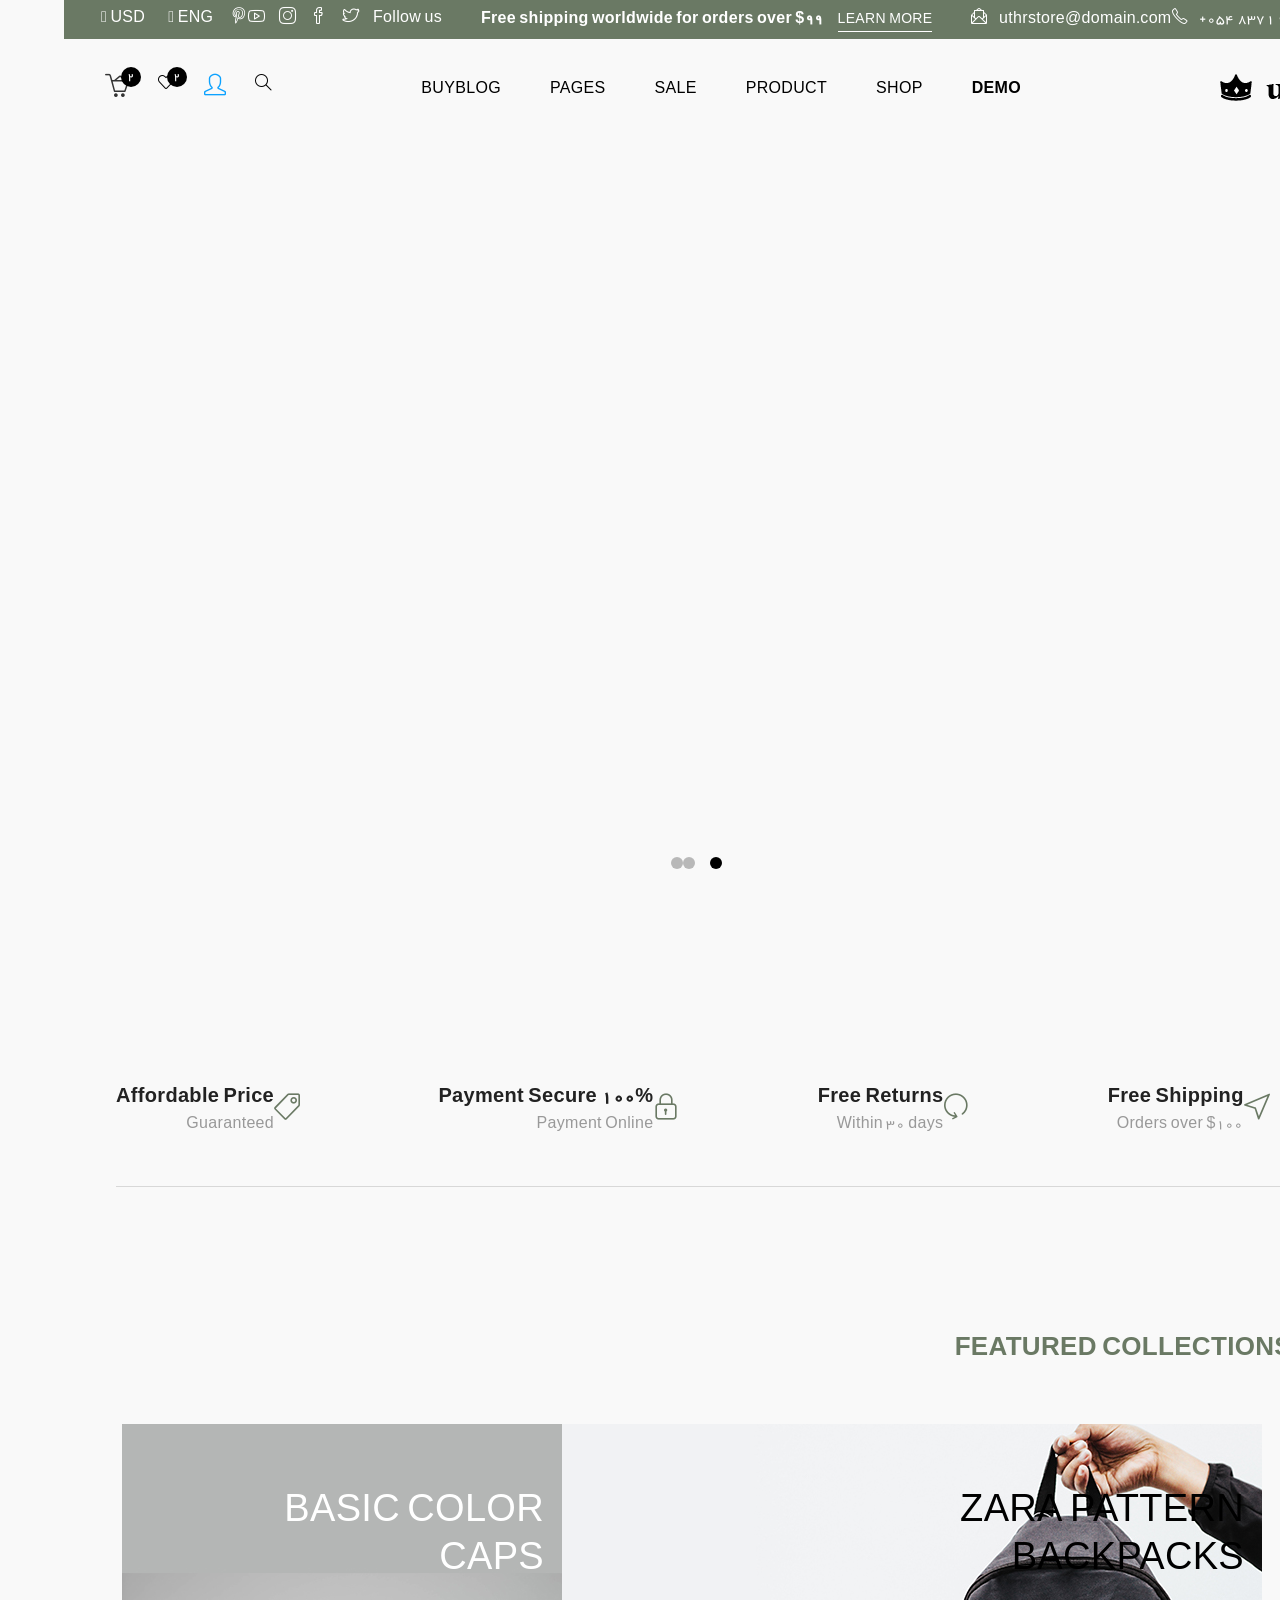
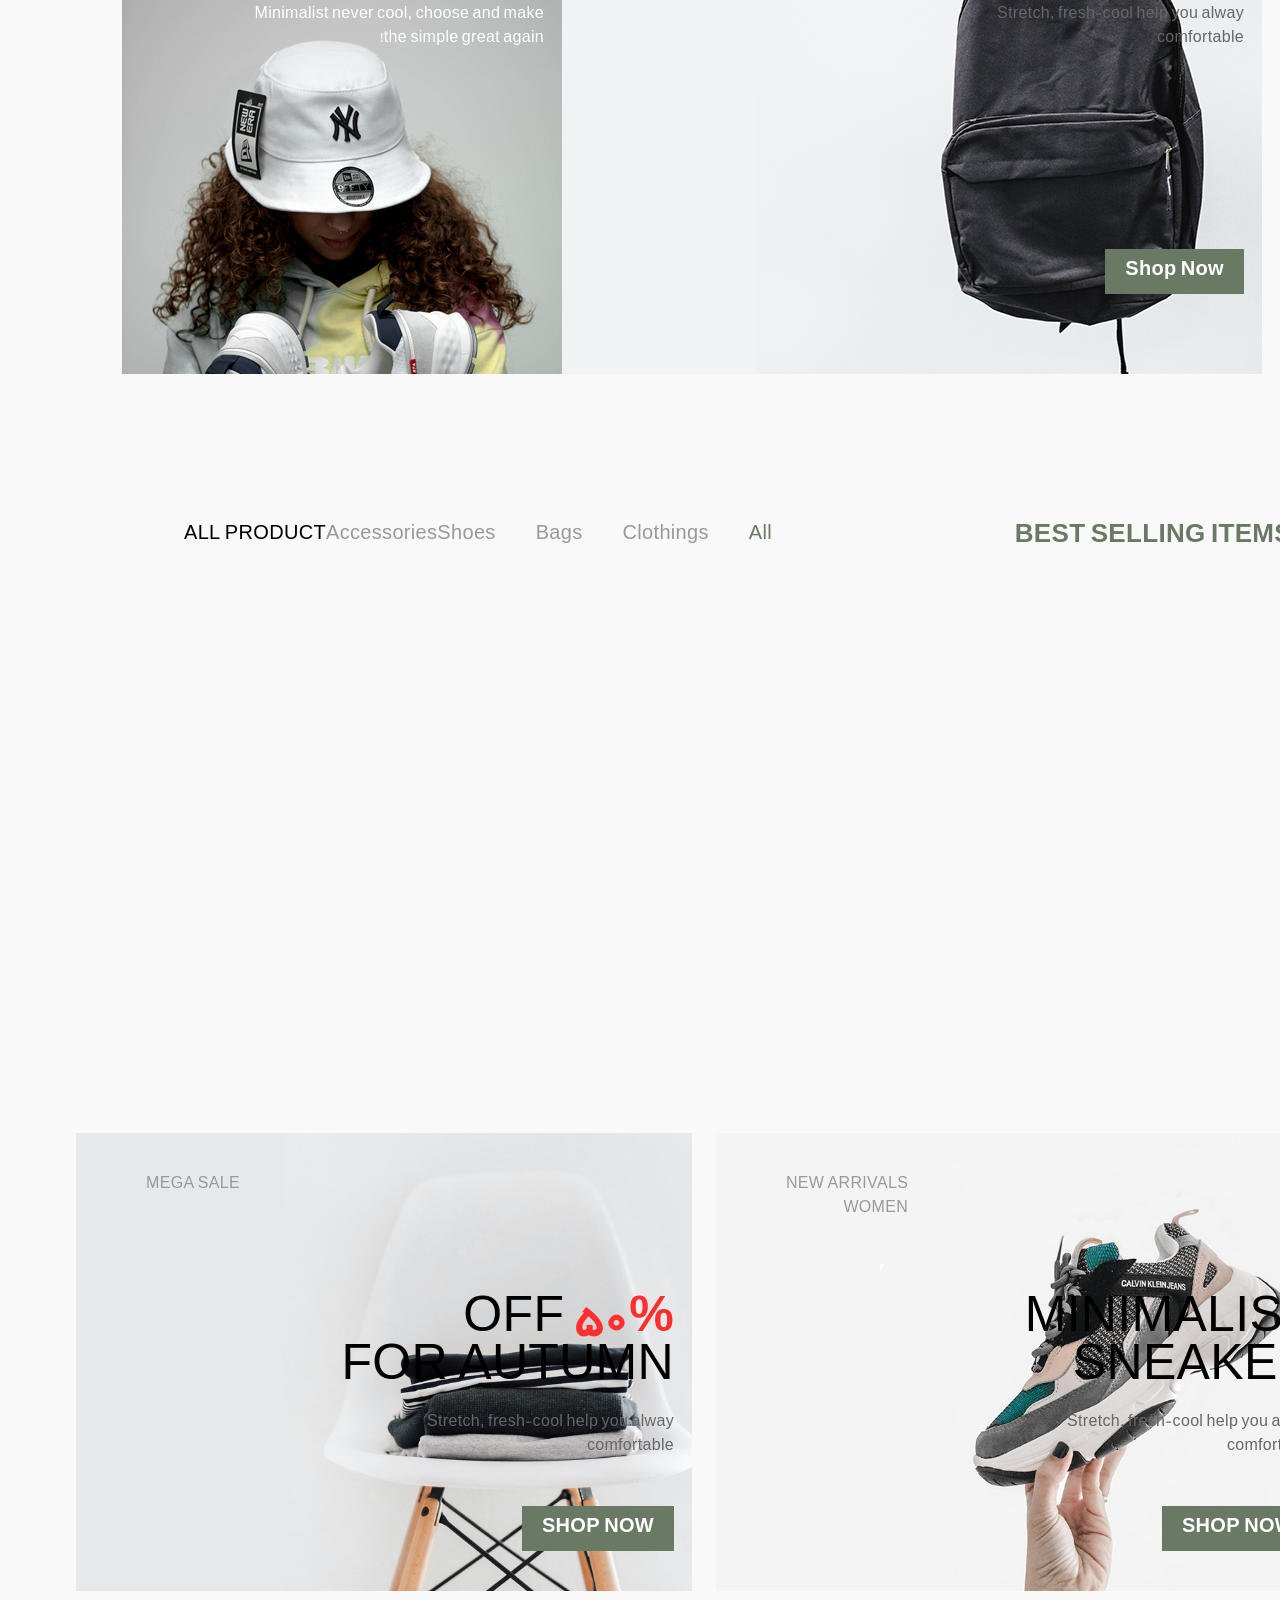
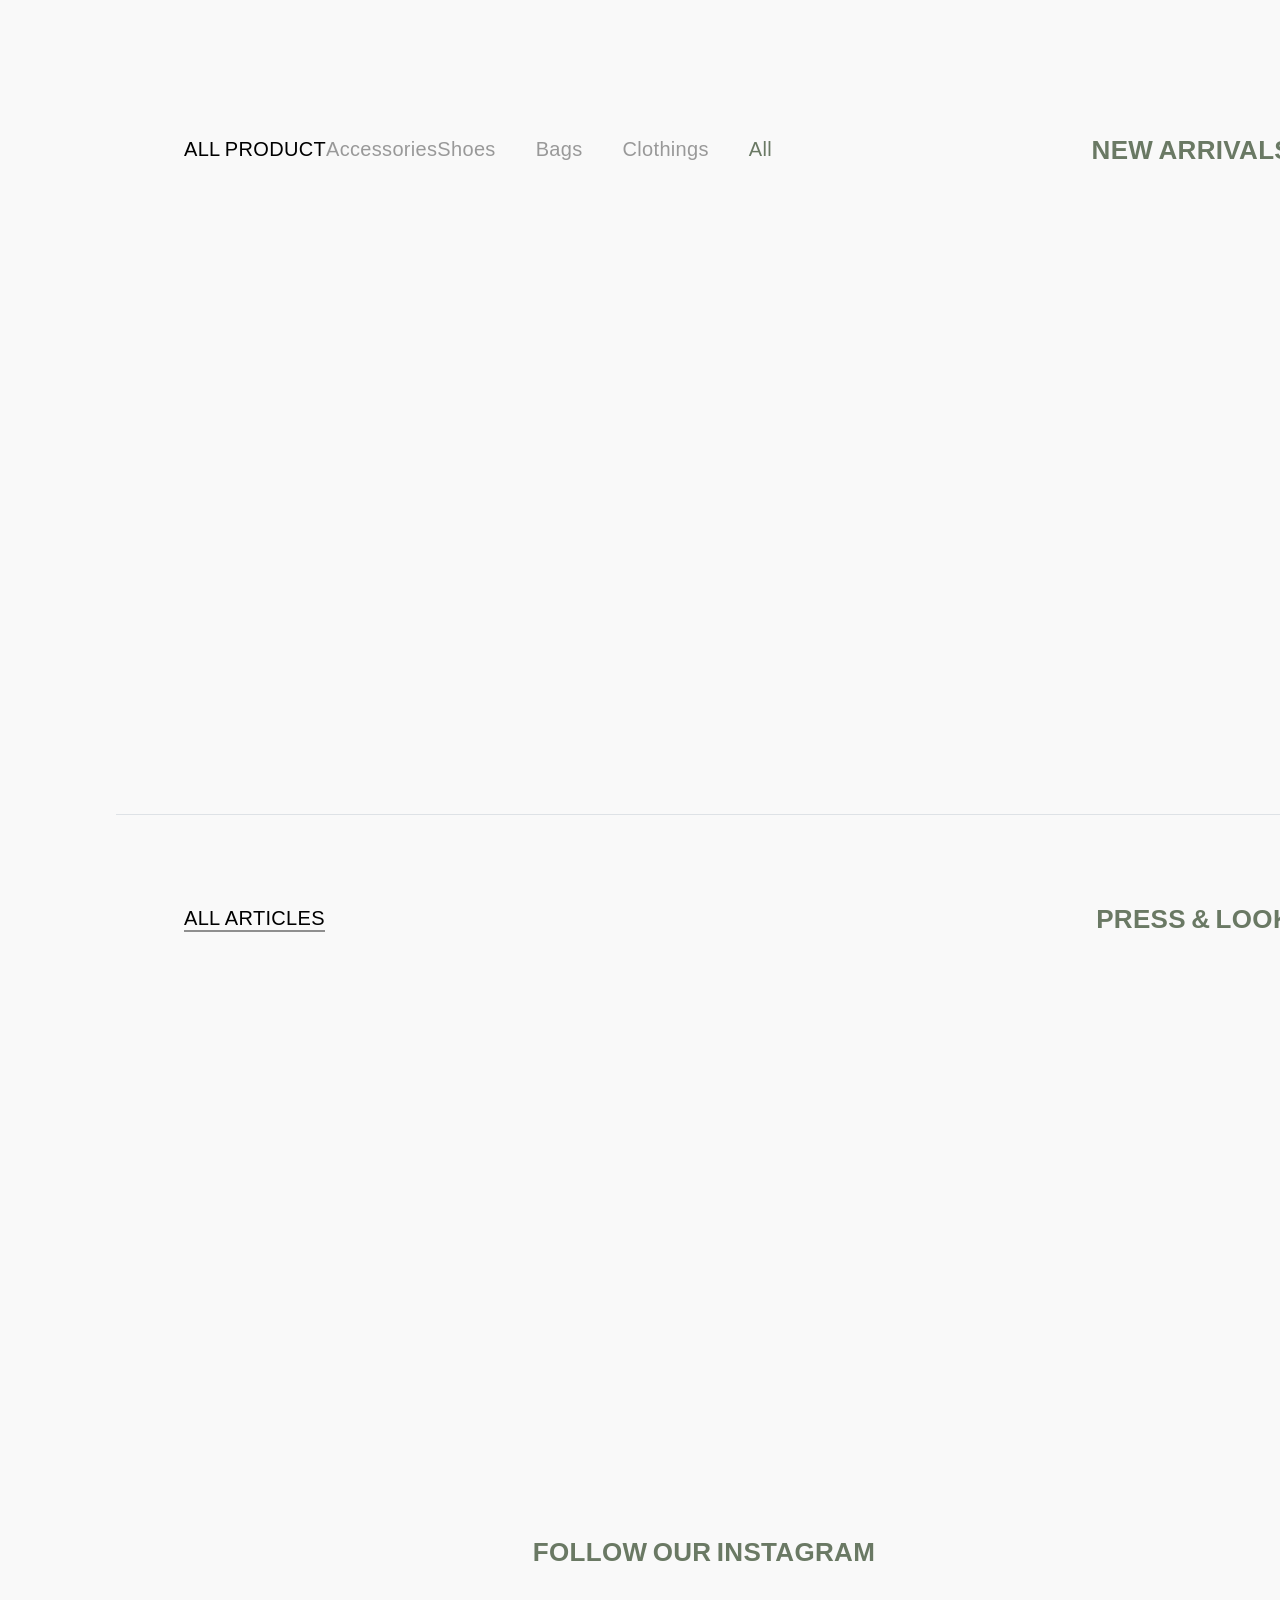
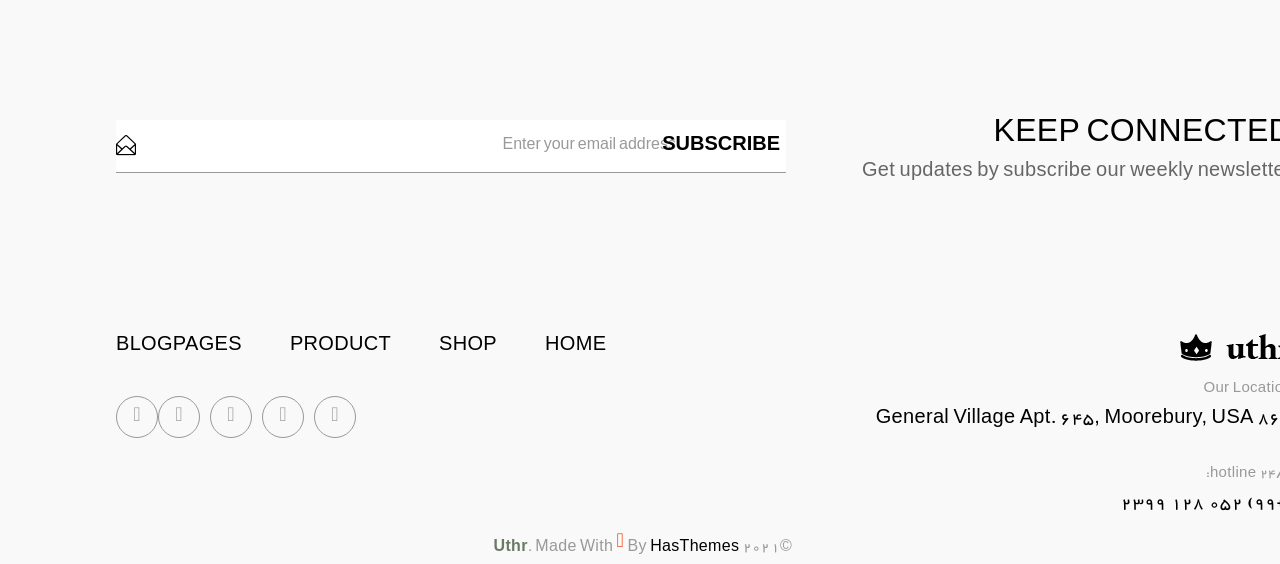
==== OnlineShopBlazor - Right2Left/wwwroot/index.html @ 4a04afbb "Add project files." ====
<!doctype html>
<html class="no-js" lang="en">

<head>
    <meta charset="utf-8">
    <meta http-equiv="x-ua-compatible" content="ie=edge">
    <title>Uthr – Fashion eCommerce HTML Template </title>
    <meta name="description" content="Uthr Fashion eCommerce Bootstrap 5 Template is an innovative and modern e-commerce online store website template." />
    <meta name="viewport" content="width=device-width, initial-scale=1">
    <link rel="profile" href="https://gmpg.org/xfn/11">
    <link rel="canonical" href="Replace_with_your_PAGE_URL" />

    <!-- Open Graph (OG) meta tags are snippets of code that control how URLs are displayed when shared on social media  -->
    <!-- <meta property="og:locale" content="en_US" />
    <meta property="og:type" content="website" />
    <meta property="og:title" content="Uthr – Fashion eCommerce HTML Template" />
    <meta property="og:url" content="PAGE_URL" />
    <meta property="og:site_name" content="SITE_NAME" /> -->
    <!-- For the og:image content, replace the # with a link of an image -->
    <!-- <meta property="og:image" content="#" />
    <meta property="og:description"
        content="240+ Best Bootstrap Templates are available on this website. Find your template for your project compatible with the most popular HTML library in the world." /> -->

    <!-- Add site Favicon -->
    <link rel="icon" href="https://hasthemes.com/wp-content/uploads/2019/04/cropped-favicon-32x32.png" sizes="32x32" />
    <link rel="icon" href="https://hasthemes.com/wp-content/uploads/2019/04/cropped-favicon-192x192.png" sizes="192x192" />
    <link rel="apple-touch-icon" href="https://hasthemes.com/wp-content/uploads/2019/04/cropped-favicon-180x180.png" />
    <meta name="msapplication-TileImage" content="https://hasthemes.com/wp-content/uploads/2019/04/cropped-favicon-270x270.png" />

    <!-- CSS
    ========================= -->
    <link rel="stylesheet" href="lib/bootstrap/dist/css/bootstrap.min.css">
    <link rel="stylesheet" href="assets/css/slick.css">
    <link rel="stylesheet" href="assets/css/simple-line-icons.css">
    <link rel="stylesheet" href="assets/css/ionicons.min.css">
    <link rel="stylesheet" href="assets/css/font_iranYekan.css">
    <link rel="stylesheet" href="assets/css/animate.css">
    <link rel="stylesheet" href="assets/css/nice-select.css">
    <link rel="stylesheet" href="assets/css/jquery-ui.min.css">
    <link rel="stylesheet" href="assets/css/magnific-popup.css">

    <!-- Main Style CSS -->
    <link rel="stylesheet" href="assets/css/style.css">

    <!--modernizr min js here-->
    <script src="assets/js/vendor/modernizr-3.7.1.min.js"></script>


    <!-- Structured Data  -->
    <script type="application/ld+json">
        {
        "@context": "http://schema.org",
        "@type": "WebSite",
        "name": "Replace_with_your_site_title",
        "url": "Replace_with_your_site_URL"
        }
    </script>

</head>

<body>

    <!--offcanvas menu area start-->
    <div class="body_overlay">

    </div>
    <div class="offcanvas_menu">
        <div class="container">
            <div class="row">
                <div class="col-12">
                    <div class="offcanvas_menu_wrapper">
                        <div class="canvas_close">
                            <a href="javascript:void(0)"><i class="ion-android-close"></i></a>
                        </div>
                        <div class="header_contact_info">
                            <ul class="d-flex">
                                <li class="text-white">
                                    <i class="icons icon-phone"></i> <a href="tel:+05483716566">
                                        +054
                                        8371 65 66
                                    </a>
                                </li>
                                <li class="text-white">
                                    <i class="icon-envelope-letter icons"></i> <a href="#">uthrstore@domain.com</a>
                                </li>
                            </ul>
                        </div>
                        <div class="header_social d-flex">
                            <span>Follow us</span>
                            <ul class="d-flex">
                                <li><a href="#"><i class="icon-social-twitter icons"></i></a></li>
                                <li><a href="#"><i class="icon-social-facebook icons"></i></a></li>
                                <li><a href="#"><i class="icon-social-instagram icons"></i></a></li>
                                <li><a href="#"><i class="icon-social-youtube icons"></i></a></li>
                                <li><a href="#"><i class="icon-social-pinterest icons"></i></a></li>
                            </ul>
                        </div>
                        <div class="language_currency">
                            <ul class="d-flex">
                                <li class="language">
                                    <a href="#"> Eng <i class="icon-right ion-ios-arrow-down"></i></a>
                                    <ul class="dropdown_language">
                                        <li><a href="#">French</a></li>
                                        <li><a href="#">Spanish</a></li>
                                        <li><a href="#">Russian</a></li>
                                    </ul>
                                </li>
                                <li class="currency">
                                    <a href="#"> USd <i class="icon-right ion-ios-arrow-down"></i></a>
                                    <ul class="dropdown_currency">
                                        <li><a href="#">€ Euro</a></li>
                                        <li><a href="#">£ Pound Sterling</a></li>
                                        <li><a href="#">$ US Dollar</a></li>
                                    </ul>
                                </li>
                            </ul>
                        </div>
                        <div id="menu" class="text-left ">
                            <ul class="offcanvas_main_menu">
                                <li class="menu-item-has-children active">
                                    <a href="#">Home</a>
                                </li>
                                <li class="menu-item-has-children">
                                    <a href="shop.html">Shop</a>
                                </li>
                                <li class="menu-item-has-children">
                                    <a href="product-details.html"> Product Details</a>
                                </li>
                                <li><a href="#">sale</a></li>
                                <li class="menu-item-has-children">
                                    <a href="#">pages </a>
                                    <ul class="sub-menu">
                                        <li><a href="cart.html">cart</a></li>
                                        <li><a href="checkout.html">Checkout</a></li>
                                    </ul>
                                </li>
                                <li class="menu-item-has-children">
                                    <a href="#">blog</a>
                                    <ul class="sub-menu">
                                        <li><a href="blog.html">blog</a></li>
                                        <li><a href="blog-details.html">blog details</a></li>
                                    </ul>

                                </li>
                                <li><a href="#">buy</a></li>
                            </ul>
                        </div>
                    </div>
                </div>
            </div>
        </div>
    </div>
    <!--offcanvas menu area end-->
    <!--mini cart-->
    <div class="mini_cart">
        <div class="cart_gallery">
            <div class="cart_close">
                <div class="cart_text">
                    <h3>cart</h3>
                </div>
                <div class="mini_cart_close">
                    <a href="javascript:void(0)"><i class="icon-close icons"></i></a>
                </div>
            </div>
            <div class="cart_item">
                <div class="cart_img">
                    <a href="#"><img src="assets/img/product/product1.jpg" alt=""></a>
                </div>
                <div class="cart_info">
                    <a href="#">Primis In Faucibus</a>
                    <p>1 x <span> $65.00 </span></p>
                </div>
                <div class="cart_remove">
                    <a href="#"><i class="icon-close icons"></i></a>
                </div>
            </div>
            <div class="cart_item">
                <div class="cart_img">
                    <a href="#"><img src="assets/img/product/product2.jpg" alt=""></a>
                </div>
                <div class="cart_info">
                    <a href="#">Letraset Sheets</a>
                    <p>1 x <span> $60.00 </span></p>
                </div>
                <div class="cart_remove">
                    <a href="#"><i class="icon-close icons"></i></a>
                </div>
            </div>
        </div>
        <div class="mini_cart_table">
            <div class="cart_table_border">
                <div class="cart_total">
                    <span>Sub total:</span>
                    <span class="price">$125.00</span>
                </div>
                <div class="cart_total mt-10">
                    <span>total:</span>
                    <span class="price">$125.00</span>
                </div>
            </div>
        </div>
        <div class="mini_cart_footer">
            <div class="cart_button">
                <a href="cart.html"><i class="fa fa-shopping-cart"></i> View cart</a>
            </div>
            <div class="cart_button">
                <a href="checkout.html"><i class="fa fa-sign-in"></i> Checkout</a>
            </div>
        </div>
    </div>
    <!--mini cart end-->
    <!--header area start-->
    <header class="header_section header_transparent">
        <div class="header_top">
            <div class="container-fluid">
                <div class="row">
                    <div class="col-12">
                        <div class="header_top_inner d-flex justify-content-between align-items-center">
                            <div class="header_contact_info">
                                <ul class="d-flex">
                                    <li class="text-white">
                                        <i class="icons icon-phone"></i> <a href="tel:+05483716566">+054 8371 65 66</a>
                                    </li>
                                    <li class="text-white">
                                        <i class="icon-envelope-letter icons"></i> <a href="#">uthrstore@domain.com</a>
                                    </li>
                                </ul>
                            </div>
                            <div class="free_shipping_text">
                                <p class="text-white">
                                    Free shipping worldwide for orders over $99 <a href="#">
                                        Learn
                                        More
                                    </a>
                                </p>
                            </div>
                            <div class="header_top_sidebar d-flex align-items-center">
                                <div class="header_social d-flex">
                                    <span>Follow us</span>
                                    <ul class="d-flex">
                                        <li><a href="#"><i class="icon-social-twitter icons"></i></a></li>
                                        <li><a href="#"><i class="icon-social-facebook icons"></i></a></li>
                                        <li><a href="#"><i class="icon-social-instagram icons"></i></a></li>
                                        <li><a href="#"><i class="icon-social-youtube icons"></i></a></li>
                                        <li><a href="#"><i class="icon-social-pinterest icons"></i></a></li>
                                    </ul>
                                </div>
                                <div class="language_currency">
                                    <ul class="d-flex">
                                        <li class="language">
                                            <a href="#">
                                                Eng <i class="icon-right ion-ios-arrow-down"></i>
                                            </a>
                                            <ul class="dropdown_language">
                                                <li><a href="#">French</a></li>
                                                <li><a href="#">Spanish</a></li>
                                                <li><a href="#">Russian</a></li>
                                            </ul>
                                        </li>
                                        <li class="currency">
                                            <a href="#">
                                                USd <i class="icon-right ion-ios-arrow-down"></i>
                                            </a>
                                            <ul class="dropdown_currency">
                                                <li><a href="#">€ Euro</a></li>
                                                <li><a href="#">£ Pound Sterling</a></li>
                                                <li><a href="#">$ US Dollar</a></li>
                                            </ul>
                                        </li>
                                    </ul>
                                </div>
                            </div>
                        </div>
                    </div>
                </div>
            </div>
        </div>

        <div class="main_header">
            <div class="container-fluid">
                <div class="row">
                    <div class="col-12">
                        <div class="header_container d-flex justify-content-between align-items-center">
                            <div class="canvas_open">
                                <a href="javascript:void(0)"><i class="ion-navicon"></i></a>
                            </div>
                            <div class="header_logo">
                                <a class="sticky_none" href="index.html"><img src="assets/img/logo/logo.png" alt=""></a>
                            </div>
                            <!--main menu start-->
                            <div class="main_menu d-none d-lg-block">
                                <nav>
                                    <ul class="d-flex">
                                        <li><a class="active" href="index.html">demo</a> </li>
                                        <li><a href="shop.html">shop</a></li>
                                        <li><a href="product-details.html">product</a></li>
                                        <li><a href="#">sale</a></li>
                                        <li>
                                            <a href="#">pages</a>
                                            <ul class="sub_menu">
                                                <li><a href="cart.html">Cart Pages</a></li>
                                                <li><a href="checkout.html">Checkout Pages</a></li>
                                            </ul>
                                        </li>
                                        <li>
                                            <a href="blog.html">blog</a>
                                            <ul class="sub_menu">
                                                <li><a href="blog.html">Blog Pages</a></li>
                                                <li><a href="blog-details.html">Blog Details</a></li>
                                            </ul>
                                        </li>
                                        <li><a href="#">buy</a></li>
                                    </ul>
                                </nav>
                            </div>
                            <div class="header_account">
                                <ul class="d-flex">
                                    <li class="header_search"><a href="#"><i class="icon-magnifier icons"></i></a></li>
                                    <li class="account_link">
                                        <a href="#"><i class="icon-user icons"></i></a>
                                        <ul class="dropdown_account_link">
                                            <li><a href="#">My Account</a></li>
                                            <li><a href="#">Login</a></li>
                                            <li><a href="#">Contact</a></li>
                                        </ul>
                                    </li>
                                    <li>
                                        <a href="#"><i class="icon-heart icons"></i></a> <span class="item_count">2</span>
                                    </li>
                                    <li class="shopping_cart">
                                        <a href="#"><i class="icon-basket-loaded icons"></i></a>
                                        <span class="item_count">2</span>
                                    </li>
                                </ul>
                            </div>
                        </div>
                    </div>
                </div>
            </div>
        </div>
        <!-- page search box -->
        <div class="page_search_box">
            <div class="search_close">
                <i class="ion-close-round"></i>
            </div>
            <form class="border-bottom" action="#">
                <input class="border-0" placeholder="Search products..." type="text">
                <button type="submit"><span class="icon-magnifier icons"></span></button>
            </form>
        </div>

    </header>
    <!--header area end-->
    <!--slider area start-->
    <section class="slider_section mb-63">
        <div class="slider_area slick_slider_activation" data-slick='{
            "slidesToShow": 1,
            "slidesToScroll": 1,
            "arrows": true,
            "dots": true,
            "autoplay": false,
            "speed": 300,
            "infinite": true
        }'>
            <div class="single_slider d-flex align-items-center" data-bgimg="assets/img/slider/slider1.jpg">
                <div class="container">
                    <div class="row">
                        <div class="col-lg-6 col-md-7">
                            <div class="slider_text">
                                <span>Lookbook</span>
                                <h1>fashion trend for autum girls with vibes</h1>
                                <p>We love seeing how our Aslam wearers like <br> to wear their Norda</p>
                                <a class="btn btn-primary" href="shop.html">Explore Now</a>
                            </div>
                        </div>
                    </div>
                </div>
            </div>
            <div class="single_slider d-flex align-items-center" data-bgimg="assets/img/slider/slider1.jpg">
                <div class="container">
                    <div class="row">
                        <div class="col-lg-6 col-md-7">
                            <div class="slider_text">
                                <span>Lookbook</span>
                                <h1>fashion trend for autum girls with vibes</h1>
                                <p>We love seeing how our Aslam wearers like <br> to wear their Norda</p>
                                <a class="btn btn-primary" href="shop.html">Explore Now</a>
                            </div>
                        </div>
                    </div>
                </div>
            </div>
            <div class="single_slider d-flex align-items-center" data-bgimg="assets/img/slider/slider1.jpg">
                <div class="container">
                    <div class="row">
                        <div class="col-lg-6 col-md-7">
                            <div class="slider_text">
                                <span>Lookbook</span>
                                <h1>fashion trend for autum girls with vibes</h1>
                                <p>We love seeing how our Aslam wearers like <br> to wear their Norda</p>
                                <a class="btn btn-primary" href="shop.html">Explore Now</a>
                            </div>
                        </div>
                    </div>
                </div>
            </div>
        </div>
    </section>
    <!--slider area end-->
    <!--shipping section start-->
    <section class="shipping_section mb-102">
        <div class="container">
            <div class="row">
                <div class="col-12">
                    <div class="shipping_inner d-flex justify-content-between">
                        <div class="single_shipping d-flex align-items-center">
                            <div class="shipping_icon">
                                <i class="icon-cursor icons"></i>
                            </div>
                            <div class="shipping_text">
                                <h3>Free Shipping</h3>
                                <p>Orders over $100</p>
                            </div>
                        </div>
                        <div class="single_shipping d-flex align-items-center">
                            <div class="shipping_icon">
                                <i class="icon-reload icons"></i>
                            </div>
                            <div class="shipping_text">
                                <h3>Free Returns</h3>
                                <p>Within 30 days</p>
                            </div>
                        </div>
                        <div class="single_shipping d-flex align-items-center">
                            <div class="shipping_icon">
                                <i class="icon-lock icons"></i>
                            </div>
                            <div class="shipping_text">
                                <h3>100% Payment Secure</h3>
                                <p>Payment Online</p>
                            </div>
                        </div>
                        <div class="single_shipping d-flex align-items-center">
                            <div class="shipping_icon">
                                <i class="icon-tag icons"></i>
                            </div>
                            <div class="shipping_text">
                                <h3>Affordable Price</h3>
                                <p>Guaranteed</p>
                            </div>
                        </div>
                    </div>
                </div>
            </div>
        </div>
    </section>
    <!--shipping section end-->
    <!-- banner section start -->
    <section class="banner_section mb-109">
        <div class="container">
            <div class="section_title mb-60">
                <h2>featured collections</h2>
            </div>
            <div class="banner_container d-flex">
                <figure class="single_banner position-relative mr-30">
                    <img src="assets/img/bg/bg1.jpg" alt="">
                    <figcaption class="banner_text position-absolute">
                        <h3>Zara Pattern <br> backpacks</h3>
                        <p>Stretch, fresh-cool help you alway <br> comfortable</p>
                        <a class="btn btn-primary" href="shop.html">Shop Now</a>
                    </figcaption>
                </figure>
                <figure class="single_banner position-relative">
                    <img src="assets/img/bg/bg2.jpg" alt="">
                    <figcaption class="banner_text position-absolute">
                        <h3 class="text-white">Basic Color Caps</h3>
                        <p class="text-white">Minimalist never cool, choose and make <br> the simple great again!</p>
                    </figcaption>
                </figure>
            </div>
        </div>
    </section>
    <!-- banner section end -->
    <!-- product section start -->
    <section class="product_section mb-96">
        <div class="container">
            <div class="product_header d-flex justify-content-between  mb-50">
                <div class="section_title">
                    <h2>best selling items</h2>
                </div>
                <div class="product_tab_btn d-flex">
                    <ul class="nav" role="tablist">
                        <li>
                            <a class="active" data-toggle="tab" href="#all" role="tab" aria-controls="all"
                               aria-selected="true">
                                All
                            </a>
                        </li>
                        <li>
                            <a data-toggle="tab" href="#clothings" role="tab" aria-controls="clothings"
                               aria-selected="false">
                                Clothings
                            </a>
                        </li>
                        <li>
                            <a data-toggle="tab" href="#bags" role="tab" aria-controls="bags" aria-selected="false">
                                Bags
                            </a>
                        </li>
                        <li>
                            <a data-toggle="tab" href="#shoes" role="tab" aria-controls="shoes" aria-selected="false">
                                Shoes
                            </a>
                        </li>
                        <li>
                            <a data-toggle="tab" href="#accessories" role="tab" aria-controls="accessories"
                               aria-selected="false">
                                Accessories
                            </a>
                        </li>
                    </ul>
                    <div class="all_product">
                        <a href="shop.html">All Product</a>
                    </div>
                </div>
            </div>
            <div class="product_container row">
                <div class="tab-content">
                    <div class="tab-pane fade show active" id="all" role="tabpanel">
                        <div class="product_slick slick_slider_activation" data-slick='{
                            "slidesToShow": 4,
                            "slidesToScroll": 1,
                            "arrows": true,
                            "dots": false,
                            "autoplay": false,
                            "speed": 300,
                            "infinite": true,
                            "responsive":[
                              {"breakpoint":992, "settings": { "slidesToShow": 3 } },
                              {"breakpoint":768, "settings": { "slidesToShow": 2 } },
                              {"breakpoint":300, "settings": { "slidesToShow": 1 } }
                             ]
                        }'>
                            <article class="col single_product">
                                <figure>
                                    <div class="product_thumb">
                                        <a href="product-details.html">
                                            <img class="primary_img" src="assets/img/product/product1.jpg"
                                                 alt="consectetur">
                                        </a>
                                        <div class="product_action">
                                            <ul>
                                                <li class="wishlist">
                                                    <a href="#" data-tippy="Wishlist"
                                                       data-tippy-inertia="true" data-tippy-delay="50"
                                                       data-tippy-arrow="true" data-tippy-placement="left">
                                                        <i class="icon-heart icons"></i>
                                                    </a>
                                                </li>

                                                <li class="quick_view">
                                                    <a data-toggle="modal" data-target="#modal_box"
                                                       data-tippy="Quick View" href="#" data-tippy-inertia="true"
                                                       data-tippy-delay="50" data-tippy-arrow="true"
                                                       data-tippy-placement="left">
                                                        <i class="icon-size-fullscreen icons"></i>
                                                    </a>
                                                </li>

                                                <li class="compare">
                                                    <a data-tippy="Compare" href="#"
                                                       data-tippy-inertia="true" data-tippy-delay="50"
                                                       data-tippy-arrow="true" data-tippy-placement="left">
                                                        <i class="icon-refresh icons"></i>
                                                    </a>
                                                </li>
                                            </ul>
                                        </div>
                                    </div>
                                    <figcaption class="product_content text-center">
                                        <div class="product_ratting">
                                            <ul class="d-flex justify-content-center">
                                                <li><a href="#"><i class="ion-android-star"></i></a></li>
                                                <li><a href="#"><i class="ion-android-star"></i></a></li>
                                                <li><a href="#"><i class="ion-android-star"></i></a></li>
                                                <li><a href="#"><i class="ion-android-star"></i></a></li>
                                                <li><a href="#"><i class="ion-android-star"></i></a></li>
                                                <li><span>(4)</span></li>
                                            </ul>
                                        </div>
                                        <h4 class="product_name">
                                            <a href="product-details.html">Basic Joggin Shorts</a>
                                        </h4>
                                        <div class="price_box">
                                            <span class="current_price">$26.00</span>
                                            <span class="old_price">$62.00</span>
                                        </div>
                                        <div class="add_to_cart">
                                            <a class="btn btn-primary" href="#" data-tippy="Add To Cart"
                                               data-tippy-inertia="true" data-tippy-delay="50" data-tippy-arrow="true"
                                               data-tippy-placement="top">Add To Cart</a>
                                        </div>
                                    </figcaption>
                                </figure>
                            </article>
                            <article class="col single_product">
                                <figure>
                                    <div class="product_thumb">
                                        <a href="product-details.html">
                                            <img class="primary_img" src="assets/img/product/product2.jpg"
                                                 alt="consectetur">
                                        </a>
                                        <div class="product_action">
                                            <ul>
                                                <li class="wishlist">
                                                    <a href="#" data-tippy="Wishlist"
                                                       data-tippy-inertia="true" data-tippy-delay="50"
                                                       data-tippy-arrow="true" data-tippy-placement="left">
                                                        <i class="icon-heart icons"></i>
                                                    </a>
                                                </li>

                                                <li class="quick_view">
                                                    <a data-toggle="modal" data-target="#modal_box"
                                                       data-tippy="Quick View" href="#" data-tippy-inertia="true"
                                                       data-tippy-delay="50" data-tippy-arrow="true"
                                                       data-tippy-placement="left">
                                                        <i class="icon-size-fullscreen icons"></i>
                                                    </a>
                                                </li>

                                                <li class="compare">
                                                    <a data-tippy="Compare" href="#"
                                                       data-tippy-inertia="true" data-tippy-delay="50"
                                                       data-tippy-arrow="true" data-tippy-placement="left">
                                                        <i class="icon-refresh icons"></i>
                                                    </a>
                                                </li>
                                            </ul>
                                        </div>
                                        <div class="product_label">
                                            <span>-20%</span>
                                        </div>
                                    </div>
                                    <figcaption class="product_content text-center">
                                        <div class="product_ratting">
                                            <ul class="d-flex justify-content-center">
                                                <li><a href="#"><i class="ion-android-star"></i></a></li>
                                                <li><a href="#"><i class="ion-android-star"></i></a></li>
                                                <li><a href="#"><i class="ion-android-star"></i></a></li>
                                                <li><a href="#"><i class="ion-android-star"></i></a></li>
                                                <li><a href="#"><i class="ion-android-star"></i></a></li>
                                                <li><span>(6)</span></li>
                                            </ul>
                                        </div>
                                        <h4 class="product_name">
                                            <a href="product-details.html">
                                                Make Thing Happen
                                                T-Shirts
                                            </a>
                                        </h4>
                                        <div class="price_box">
                                            <span class="text-black">$38.00</span>

                                        </div>
                                        <div class="add_to_cart">
                                            <a class="btn btn-primary" href="#" data-tippy="Add To Cart"
                                               data-tippy-inertia="true" data-tippy-delay="50" data-tippy-arrow="true"
                                               data-tippy-placement="top">Add To Cart</a>
                                        </div>
                                    </figcaption>
                                </figure>
                            </article>
                            <article class="col single_product">
                                <figure>
                                    <div class="product_thumb">
                                        <a href="product-details.html">
                                            <img class="primary_img" src="assets/img/product/product3.jpg"
                                                 alt="consectetur">
                                        </a>
                                        <div class="product_action">
                                            <ul>
                                                <li class="wishlist">
                                                    <a href="#" data-tippy="Wishlist"
                                                       data-tippy-inertia="true" data-tippy-delay="50"
                                                       data-tippy-arrow="true" data-tippy-placement="left">
                                                        <i class="icon-heart icons"></i>
                                                    </a>
                                                </li>

                                                <li class="quick_view">
                                                    <a data-toggle="modal" data-target="#modal_box"
                                                       data-tippy="Quick View" href="#" data-tippy-inertia="true"
                                                       data-tippy-delay="50" data-tippy-arrow="true"
                                                       data-tippy-placement="left">
                                                        <i class="icon-size-fullscreen icons"></i>
                                                    </a>
                                                </li>
                                                <li class="compare">
                                                    <a data-tippy="Compare" href="#"
                                                       data-tippy-inertia="true" data-tippy-delay="50"
                                                       data-tippy-arrow="true" data-tippy-placement="left">
                                                        <i class="icon-refresh icons"></i>
                                                    </a>
                                                </li>
                                            </ul>
                                        </div>
                                        <div class="product_label">
                                            <span>-18%</span>
                                        </div>
                                    </div>
                                    <figcaption class="product_content text-center">
                                        <div class="product_ratting">
                                            <ul class="d-flex justify-content-center">
                                                <li><a href="#"><i class="ion-android-star"></i></a></li>
                                                <li><a href="#"><i class="ion-android-star"></i></a></li>
                                                <li><a href="#"><i class="ion-android-star"></i></a></li>
                                                <li><a href="#"><i class="ion-android-star"></i></a></li>
                                                <li><a href="#"><i class="ion-android-star"></i></a></li>
                                                <li><span>(2)</span></li>
                                            </ul>
                                        </div>
                                        <h4 class="product_name">
                                            <a href="product-details.html">
                                                Basic White Simple
                                                Sneaker
                                            </a>
                                        </h4>
                                        <div class="price_box">
                                            <span class="current_price">$43.00</span>
                                            <span class="old_price">$46.00</span>
                                        </div>
                                        <div class="add_to_cart">
                                            <a class="btn btn-primary" href="#" data-tippy="Add To Cart"
                                               data-tippy-inertia="true" data-tippy-delay="50" data-tippy-arrow="true"
                                               data-tippy-placement="top">Add To Cart</a>
                                        </div>
                                    </figcaption>
                                </figure>
                            </article>
                            <article class="col single_product">
                                <figure>
                                    <div class="product_thumb">
                                        <a href="product-details.html">
                                            <img class="primary_img" src="assets/img/product/product4.jpg"
                                                 alt="consectetur">
                                        </a>
                                        <div class="product_action">
                                            <ul>
                                                <li class="wishlist">
                                                    <a href="#" data-tippy="Wishlist"
                                                       data-tippy-inertia="true" data-tippy-delay="50"
                                                       data-tippy-arrow="true" data-tippy-placement="left">
                                                        <i class="icon-heart icons"></i>
                                                    </a>
                                                </li>

                                                <li class="quick_view">
                                                    <a data-toggle="modal" data-target="#modal_box"
                                                       data-tippy="Quick View" href="#" data-tippy-inertia="true"
                                                       data-tippy-delay="50" data-tippy-arrow="true"
                                                       data-tippy-placement="left">
                                                        <i class="icon-size-fullscreen icons"></i>
                                                    </a>
                                                </li>
                                                <li class="compare">
                                                    <a data-tippy="Compare" href="#"
                                                       data-tippy-inertia="true" data-tippy-delay="50"
                                                       data-tippy-arrow="true" data-tippy-placement="left">
                                                        <i class="icon-refresh icons"></i>
                                                    </a>
                                                </li>
                                            </ul>
                                        </div>
                                    </div>
                                    <figcaption class="product_content text-center">
                                        <div class="product_ratting">
                                            <ul class="d-flex justify-content-center">
                                                <li><a href="#"><i class="ion-android-star"></i></a></li>
                                                <li><a href="#"><i class="ion-android-star"></i></a></li>
                                                <li><a href="#"><i class="ion-android-star"></i></a></li>
                                                <li><a href="#"><i class="ion-android-star"></i></a></li>
                                                <li><a href="#"><i class="ion-android-star"></i></a></li>
                                                <li><span>(8)</span></li>
                                            </ul>
                                        </div>
                                        <h4 class="product_name">
                                            <a href="product-details.html">
                                                Simple Rounded
                                                Sunglasses
                                            </a>
                                        </h4>
                                        <div class="price_box">
                                            <span class="text-black">$42.00</span>
                                        </div>
                                        <div class="add_to_cart">
                                            <a class="btn btn-primary" href="#" data-tippy="Add To Cart"
                                               data-tippy-inertia="true" data-tippy-delay="50" data-tippy-arrow="true"
                                               data-tippy-placement="top">Add To Cart</a>
                                        </div>
                                    </figcaption>
                                </figure>
                            </article>
                            <article class="col single_product">
                                <figure>
                                    <div class="product_thumb">
                                        <a href="product-details.html">
                                            <img class="primary_img" src="assets/img/product/product1.jpg"
                                                 alt="consectetur">
                                        </a>
                                        <div class="product_action">
                                            <ul>
                                                <li class="wishlist">
                                                    <a href="#" data-tippy="Wishlist"
                                                       data-tippy-inertia="true" data-tippy-delay="50"
                                                       data-tippy-arrow="true" data-tippy-placement="left">
                                                        <i class="icon-heart icons"></i>
                                                    </a>
                                                </li>

                                                <li class="quick_view">
                                                    <a data-toggle="modal" data-target="#modal_box"
                                                       data-tippy="Quick View" href="#" data-tippy-inertia="true"
                                                       data-tippy-delay="50" data-tippy-arrow="true"
                                                       data-tippy-placement="left">
                                                        <i class="icon-size-fullscreen icons"></i>
                                                    </a>
                                                </li>
                                                <li class="compare">
                                                    <a data-tippy="Compare" href="#"
                                                       data-tippy-inertia="true" data-tippy-delay="50"
                                                       data-tippy-arrow="true" data-tippy-placement="left">
                                                        <i class="icon-refresh icons"></i>
                                                    </a>
                                                </li>
                                            </ul>
                                        </div>
                                    </div>
                                    <figcaption class="product_content text-center">
                                        <div class="product_ratting">
                                            <ul class="d-flex justify-content-center">
                                                <li><a href="#"><i class="ion-android-star"></i></a></li>
                                                <li><a href="#"><i class="ion-android-star"></i></a></li>
                                                <li><a href="#"><i class="ion-android-star"></i></a></li>
                                                <li><a href="#"><i class="ion-android-star"></i></a></li>
                                                <li><a href="#"><i class="ion-android-star"></i></a></li>
                                                <li><span>(12)</span></li>
                                            </ul>
                                        </div>
                                        <h4 class="product_name">
                                            <a href="product-details.html">Basic Joggin Shorts</a>
                                        </h4>
                                        <div class="price_box">
                                            <span class="current_price">$26.00</span>
                                            <span class="old_price">$362.00</span>
                                        </div>
                                        <div class="add_to_cart">
                                            <a class="btn btn-primary" href="#" data-tippy="Add To Cart"
                                               data-tippy-inertia="true" data-tippy-delay="50" data-tippy-arrow="true"
                                               data-tippy-placement="top">Add To Cart</a>
                                        </div>
                                    </figcaption>
                                </figure>
                            </article>
                            <article class="col single_product">
                                <figure>
                                    <div class="product_thumb">
                                        <a href="product-details.html">
                                            <img class="primary_img" src="assets/img/product/product2.jpg"
                                                 alt="consectetur">
                                        </a>
                                        <div class="product_action">
                                            <ul>
                                                <li class="wishlist">
                                                    <a href="#" data-tippy="Wishlist"
                                                       data-tippy-inertia="true" data-tippy-delay="50"
                                                       data-tippy-arrow="true" data-tippy-placement="left">
                                                        <i class="icon-heart icons"></i>
                                                    </a>
                                                </li>

                                                <li class="quick_view">
                                                    <a data-toggle="modal" data-target="#modal_box"
                                                       data-tippy="Quick View" href="#" data-tippy-inertia="true"
                                                       data-tippy-delay="50" data-tippy-arrow="true"
                                                       data-tippy-placement="left">
                                                        <i class="icon-size-fullscreen icons"></i>
                                                    </a>
                                                </li>
                                                <li class="compare">
                                                    <a data-tippy="Compare" href="#"
                                                       data-tippy-inertia="true" data-tippy-delay="50"
                                                       data-tippy-arrow="true" data-tippy-placement="left">
                                                        <i class="icon-refresh icons"></i>
                                                    </a>
                                                </li>
                                            </ul>
                                        </div>
                                        <div class="product_label">
                                            <span>-20%</span>
                                        </div>
                                    </div>
                                    <figcaption class="product_content text-center">
                                        <div class="product_ratting">
                                            <ul class="d-flex justify-content-center">
                                                <li><a href="#"><i class="ion-android-star"></i></a></li>
                                                <li><a href="#"><i class="ion-android-star"></i></a></li>
                                                <li><a href="#"><i class="ion-android-star"></i></a></li>
                                                <li><a href="#"><i class="ion-android-star"></i></a></li>
                                                <li><a href="#"><i class="ion-android-star"></i></a></li>
                                                <li><span>(14)</span></li>
                                            </ul>
                                        </div>
                                        <h4 class="product_name">
                                            <a href="product-details.html">
                                                Simple Rounded
                                                Sunglasses
                                            </a>
                                        </h4>
                                        <div class="price_box">
                                            <span class="current_price">$35.00</span>
                                            <span class="old_price">$38.00</span>
                                        </div>
                                        <div class="add_to_cart">
                                            <a class="btn btn-primary" href="#" data-tippy="Add To Cart"
                                               data-tippy-inertia="true" data-tippy-delay="50" data-tippy-arrow="true"
                                               data-tippy-placement="top">Add To Cart</a>
                                        </div>
                                    </figcaption>
                                </figure>
                            </article>
                        </div>
                    </div>
                    <div class="tab-pane fade" id="clothings" role="tabpanel">
                        <div class="product_slick slick_slider_activation" data-slick='{
                            "slidesToShow": 4,
                            "slidesToScroll": 1,
                            "arrows": true,
                            "dots": false,
                            "autoplay": false,
                            "speed": 300,
                            "infinite": true,
                            "responsive":[
                              {"breakpoint":992, "settings": { "slidesToShow": 3 } },
                              {"breakpoint":768, "settings": { "slidesToShow": 2 } },
                              {"breakpoint":300, "settings": { "slidesToShow": 1 } }
                             ]
                        }'>
                            <article class="col single_product">
                                <figure>
                                    <div class="product_thumb">
                                        <a href="product-details.html">
                                            <img class="primary_img" src="assets/img/product/product3.jpg"
                                                 alt="consectetur">
                                        </a>
                                        <div class="product_action">
                                            <ul>
                                                <li class="wishlist">
                                                    <a href="#" data-tippy="Wishlist"
                                                       data-tippy-inertia="true" data-tippy-delay="50"
                                                       data-tippy-arrow="true" data-tippy-placement="left">
                                                        <i class="icon-heart icons"></i>
                                                    </a>
                                                </li>

                                                <li class="quick_view">
                                                    <a data-toggle="modal" data-target="#modal_box"
                                                       data-tippy="Quick View" href="#" data-tippy-inertia="true"
                                                       data-tippy-delay="50" data-tippy-arrow="true"
                                                       data-tippy-placement="left">
                                                        <i class="icon-size-fullscreen icons"></i>
                                                    </a>
                                                </li>
                                                <li class="compare">
                                                    <a data-tippy="Compare" href="#"
                                                       data-tippy-inertia="true" data-tippy-delay="50"
                                                       data-tippy-arrow="true" data-tippy-placement="left">
                                                        <i class="icon-refresh icons"></i>
                                                    </a>
                                                </li>
                                            </ul>
                                        </div>
                                        <div class="product_label">
                                            <span>-18%</span>
                                        </div>
                                    </div>
                                    <figcaption class="product_content text-center">
                                        <div class="product_ratting">
                                            <ul class="d-flex justify-content-center">
                                                <li><a href="#"><i class="ion-android-star"></i></a></li>
                                                <li><a href="#"><i class="ion-android-star"></i></a></li>
                                                <li><a href="#"><i class="ion-android-star"></i></a></li>
                                                <li><a href="#"><i class="ion-android-star"></i></a></li>
                                                <li><a href="#"><i class="ion-android-star"></i></a></li>
                                                <li><span>(2)</span></li>
                                            </ul>
                                        </div>
                                        <h4 class="product_name">
                                            <a href="product-details.html">
                                                Basic White Simple
                                                Sneaker
                                            </a>
                                        </h4>
                                        <div class="price_box">
                                            <span class="current_price">$43.00</span>
                                            <span class="old_price">$46.00</span>
                                        </div>
                                        <div class="add_to_cart">
                                            <a class="btn btn-primary" href="#" data-tippy="Add To Cart"
                                               data-tippy-inertia="true" data-tippy-delay="50" data-tippy-arrow="true"
                                               data-tippy-placement="top">Add To Cart</a>
                                        </div>
                                    </figcaption>
                                </figure>
                            </article>
                            <article class="col single_product">
                                <figure>
                                    <div class="product_thumb">
                                        <a href="product-details.html">
                                            <img class="primary_img" src="assets/img/product/product4.jpg"
                                                 alt="consectetur">
                                        </a>
                                        <div class="product_action">
                                            <ul>
                                                <li class="wishlist">
                                                    <a href="#" data-tippy="Wishlist"
                                                       data-tippy-inertia="true" data-tippy-delay="50"
                                                       data-tippy-arrow="true" data-tippy-placement="left">
                                                        <i class="icon-heart icons"></i>
                                                    </a>
                                                </li>

                                                <li class="quick_view">
                                                    <a data-toggle="modal" data-target="#modal_box"
                                                       data-tippy="Quick View" href="#" data-tippy-inertia="true"
                                                       data-tippy-delay="50" data-tippy-arrow="true"
                                                       data-tippy-placement="left">
                                                        <i class="icon-size-fullscreen icons"></i>
                                                    </a>
                                                </li>
                                                <li class="compare">
                                                    <a data-tippy="Compare" href="#"
                                                       data-tippy-inertia="true" data-tippy-delay="50"
                                                       data-tippy-arrow="true" data-tippy-placement="left">
                                                        <i class="icon-refresh icons"></i>
                                                    </a>
                                                </li>
                                            </ul>
                                        </div>
                                    </div>
                                    <figcaption class="product_content text-center">
                                        <div class="product_ratting">
                                            <ul class="d-flex justify-content-center">
                                                <li><a href="#"><i class="ion-android-star"></i></a></li>
                                                <li><a href="#"><i class="ion-android-star"></i></a></li>
                                                <li><a href="#"><i class="ion-android-star"></i></a></li>
                                                <li><a href="#"><i class="ion-android-star"></i></a></li>
                                                <li><a href="#"><i class="ion-android-star"></i></a></li>
                                                <li><span>(8)</span></li>
                                            </ul>
                                        </div>
                                        <h4 class="product_name">
                                            <a href="product-details.html">
                                                Simple Rounded
                                                Sunglasses
                                            </a>
                                        </h4>
                                        <div class="price_box">
                                            <span class="text-black">$42.00</span>
                                        </div>
                                        <div class="add_to_cart">
                                            <a class="btn btn-primary" href="#" data-tippy="Add To Cart"
                                               data-tippy-inertia="true" data-tippy-delay="50" data-tippy-arrow="true"
                                               data-tippy-placement="top">Add To Cart</a>
                                        </div>
                                    </figcaption>
                                </figure>
                            </article>
                            <article class="col single_product">
                                <figure>
                                    <div class="product_thumb">
                                        <a href="product-details.html">
                                            <img class="primary_img" src="assets/img/product/product1.jpg"
                                                 alt="consectetur">
                                        </a>
                                        <div class="product_action">
                                            <ul>
                                                <li class="wishlist">
                                                    <a href="#" data-tippy="Wishlist"
                                                       data-tippy-inertia="true" data-tippy-delay="50"
                                                       data-tippy-arrow="true" data-tippy-placement="left">
                                                        <i class="icon-heart icons"></i>
                                                    </a>
                                                </li>

                                                <li class="quick_view">
                                                    <a data-toggle="modal" data-target="#modal_box"
                                                       data-tippy="Quick View" href="#" data-tippy-inertia="true"
                                                       data-tippy-delay="50" data-tippy-arrow="true"
                                                       data-tippy-placement="left">
                                                        <i class="icon-size-fullscreen icons"></i>
                                                    </a>
                                                </li>
                                                <li class="compare">
                                                    <a data-tippy="Compare" href="#"
                                                       data-tippy-inertia="true" data-tippy-delay="50"
                                                       data-tippy-arrow="true" data-tippy-placement="left">
                                                        <i class="icon-refresh icons"></i>
                                                    </a>
                                                </li>
                                            </ul>
                                        </div>
                                    </div>
                                    <figcaption class="product_content text-center">
                                        <div class="product_ratting">
                                            <ul class="d-flex justify-content-center">
                                                <li><a href="#"><i class="ion-android-star"></i></a></li>
                                                <li><a href="#"><i class="ion-android-star"></i></a></li>
                                                <li><a href="#"><i class="ion-android-star"></i></a></li>
                                                <li><a href="#"><i class="ion-android-star"></i></a></li>
                                                <li><a href="#"><i class="ion-android-star"></i></a></li>
                                                <li><span>(12)</span></li>
                                            </ul>
                                        </div>
                                        <h4 class="product_name">
                                            <a href="product-details.html">Basic Joggin Shorts</a>
                                        </h4>
                                        <div class="price_box">
                                            <span class="current_price">$26.00</span>
                                            <span class="old_price">$362.00</span>
                                        </div>
                                        <div class="add_to_cart">
                                            <a class="btn btn-primary" href="#" data-tippy="Add To Cart"
                                               data-tippy-inertia="true" data-tippy-delay="50" data-tippy-arrow="true"
                                               data-tippy-placement="top">Add To Cart</a>
                                        </div>
                                    </figcaption>
                                </figure>
                            </article>
                            <article class="col single_product">
                                <figure>
                                    <div class="product_thumb">
                                        <a href="product-details.html">
                                            <img class="primary_img" src="assets/img/product/product2.jpg"
                                                 alt="consectetur">
                                        </a>
                                        <div class="product_action">
                                            <ul>
                                                <li class="wishlist">
                                                    <a href="#" data-tippy="Wishlist"
                                                       data-tippy-inertia="true" data-tippy-delay="50"
                                                       data-tippy-arrow="true" data-tippy-placement="left">
                                                        <i class="icon-heart icons"></i>
                                                    </a>
                                                </li>

                                                <li class="quick_view">
                                                    <a data-toggle="modal" data-target="#modal_box"
                                                       data-tippy="Quick View" href="#" data-tippy-inertia="true"
                                                       data-tippy-delay="50" data-tippy-arrow="true"
                                                       data-tippy-placement="left">
                                                        <i class="icon-size-fullscreen icons"></i>
                                                    </a>
                                                </li>
                                                <li class="compare">
                                                    <a data-tippy="Compare" href="#"
                                                       data-tippy-inertia="true" data-tippy-delay="50"
                                                       data-tippy-arrow="true" data-tippy-placement="left">
                                                        <i class="icon-refresh icons"></i>
                                                    </a>
                                                </li>
                                            </ul>
                                        </div>
                                        <div class="product_label">
                                            <span>-20%</span>
                                        </div>
                                    </div>
                                    <figcaption class="product_content text-center">
                                        <div class="product_ratting">
                                            <ul class="d-flex justify-content-center">
                                                <li><a href="#"><i class="ion-android-star"></i></a></li>
                                                <li><a href="#"><i class="ion-android-star"></i></a></li>
                                                <li><a href="#"><i class="ion-android-star"></i></a></li>
                                                <li><a href="#"><i class="ion-android-star"></i></a></li>
                                                <li><a href="#"><i class="ion-android-star"></i></a></li>
                                                <li><span>(14)</span></li>
                                            </ul>
                                        </div>
                                        <h4 class="product_name">
                                            <a href="product-details.html">
                                                Simple Rounded
                                                Sunglasses
                                            </a>
                                        </h4>
                                        <div class="price_box">
                                            <span class="current_price">$35.00</span>
                                            <span class="old_price">$38.00</span>
                                        </div>
                                        <div class="add_to_cart">
                                            <a class="btn btn-primary" href="#" data-tippy="Add To Cart"
                                               data-tippy-inertia="true" data-tippy-delay="50" data-tippy-arrow="true"
                                               data-tippy-placement="top">Add To Cart</a>
                                        </div>
                                    </figcaption>
                                </figure>
                            </article>
                            <article class="col single_product">
                                <figure>
                                    <div class="product_thumb">
                                        <a href="product-details.html">
                                            <img class="primary_img" src="assets/img/product/product1.jpg"
                                                 alt="consectetur">
                                        </a>
                                        <div class="product_action">
                                            <ul>
                                                <li class="wishlist">
                                                    <a href="#" data-tippy="Wishlist"
                                                       data-tippy-inertia="true" data-tippy-delay="50"
                                                       data-tippy-arrow="true" data-tippy-placement="left">
                                                        <i class="icon-heart icons"></i>
                                                    </a>
                                                </li>

                                                <li class="quick_view">
                                                    <a data-toggle="modal" data-target="#modal_box"
                                                       data-tippy="Quick View" href="#" data-tippy-inertia="true"
                                                       data-tippy-delay="50" data-tippy-arrow="true"
                                                       data-tippy-placement="left">
                                                        <i class="icon-size-fullscreen icons"></i>
                                                    </a>
                                                </li>
                                                <li class="compare">
                                                    <a data-tippy="Compare" href="#"
                                                       data-tippy-inertia="true" data-tippy-delay="50"
                                                       data-tippy-arrow="true" data-tippy-placement="left">
                                                        <i class="icon-refresh icons"></i>
                                                    </a>
                                                </li>
                                            </ul>
                                        </div>
                                    </div>
                                    <figcaption class="product_content text-center">
                                        <div class="product_ratting">
                                            <ul class="d-flex justify-content-center">
                                                <li><a href="#"><i class="ion-android-star"></i></a></li>
                                                <li><a href="#"><i class="ion-android-star"></i></a></li>
                                                <li><a href="#"><i class="ion-android-star"></i></a></li>
                                                <li><a href="#"><i class="ion-android-star"></i></a></li>
                                                <li><a href="#"><i class="ion-android-star"></i></a></li>
                                                <li><span>(4)</span></li>
                                            </ul>
                                        </div>
                                        <h4 class="product_name">
                                            <a href="product-details.html">Basic Joggin Shorts</a>
                                        </h4>
                                        <div class="price_box">
                                            <span class="current_price">$26.00</span>
                                            <span class="old_price">$62.00</span>
                                        </div>
                                        <div class="add_to_cart">
                                            <a title="Add To Cart" class="btn btn-primary" href="#">Add To Cart</a>
                                        </div>
                                    </figcaption>
                                </figure>
                            </article>
                            <article class="col single_product">
                                <figure>
                                    <div class="product_thumb">
                                        <a href="product-details.html">
                                            <img class="primary_img" src="assets/img/product/product2.jpg"
                                                 alt="consectetur">
                                        </a>
                                        <div class="product_action">
                                            <ul>
                                                <li class="wishlist">
                                                    <a href="#" data-tippy="Wishlist"
                                                       data-tippy-inertia="true" data-tippy-delay="50"
                                                       data-tippy-arrow="true" data-tippy-placement="left">
                                                        <i class="icon-heart icons"></i>
                                                    </a>
                                                </li>

                                                <li class="quick_view">
                                                    <a data-toggle="modal" data-target="#modal_box"
                                                       data-tippy="Quick View" href="#" data-tippy-inertia="true"
                                                       data-tippy-delay="50" data-tippy-arrow="true"
                                                       data-tippy-placement="left">
                                                        <i class="icon-size-fullscreen icons"></i>
                                                    </a>
                                                </li>
                                                <li class="compare">
                                                    <a data-tippy="Compare" href="#"
                                                       data-tippy-inertia="true" data-tippy-delay="50"
                                                       data-tippy-arrow="true" data-tippy-placement="left">
                                                        <i class="icon-refresh icons"></i>
                                                    </a>
                                                </li>
                                            </ul>
                                        </div>
                                        <div class="product_label">
                                            <span>-20%</span>
                                        </div>
                                    </div>
                                    <figcaption class="product_content text-center">
                                        <div class="product_ratting">
                                            <ul class="d-flex justify-content-center">
                                                <li><a href="#"><i class="ion-android-star"></i></a></li>
                                                <li><a href="#"><i class="ion-android-star"></i></a></li>
                                                <li><a href="#"><i class="ion-android-star"></i></a></li>
                                                <li><a href="#"><i class="ion-android-star"></i></a></li>
                                                <li><a href="#"><i class="ion-android-star"></i></a></li>
                                                <li><span>(6)</span></li>
                                            </ul>
                                        </div>
                                        <h4 class="product_name">
                                            <a href="product-details.html">
                                                Make Thing Happen
                                                T-Shirts
                                            </a>
                                        </h4>
                                        <div class="price_box">
                                            <span class="text-black">$38.00</span>

                                        </div>
                                        <div class="add_to_cart">
                                            <a class="btn btn-primary" href="#" data-tippy="Add To Cart"
                                               data-tippy-inertia="true" data-tippy-delay="50" data-tippy-arrow="true"
                                               data-tippy-placement="top">Add To Cart</a>
                                        </div>
                                    </figcaption>
                                </figure>
                            </article>



                        </div>
                    </div>
                    <div class="tab-pane fade" id="bags" role="tabpanel">
                        <div class="product_slick slick_slider_activation" data-slick='{
                            "slidesToShow": 4,
                            "slidesToScroll": 1,
                            "arrows": true,
                            "dots": false,
                            "autoplay": false,
                            "speed": 300,
                            "infinite": true ,
                            "responsive":[
                              {"breakpoint":992, "settings": { "slidesToShow": 3 } },
                              {"breakpoint":768, "settings": { "slidesToShow": 2 } },
                              {"breakpoint":300, "settings": { "slidesToShow": 1 } }
                             ]
                        }'>
                            <article class="col single_product">
                                <figure>
                                    <div class="product_thumb">
                                        <a href="product-details.html">
                                            <img class="primary_img" src="assets/img/product/product3.jpg"
                                                 alt="consectetur">
                                        </a>
                                        <div class="product_action">
                                            <ul>
                                                <li class="wishlist">
                                                    <a href="#" data-tippy="Wishlist"
                                                       data-tippy-inertia="true" data-tippy-delay="50"
                                                       data-tippy-arrow="true" data-tippy-placement="left">
                                                        <i class="icon-heart icons"></i>
                                                    </a>
                                                </li>

                                                <li class="quick_view">
                                                    <a data-toggle="modal" data-target="#modal_box"
                                                       data-tippy="Quick View" href="#" data-tippy-inertia="true"
                                                       data-tippy-delay="50" data-tippy-arrow="true"
                                                       data-tippy-placement="left">
                                                        <i class="icon-size-fullscreen icons"></i>
                                                    </a>
                                                </li>
                                                <li class="compare">
                                                    <a data-tippy="Compare" href="#"
                                                       data-tippy-inertia="true" data-tippy-delay="50"
                                                       data-tippy-arrow="true" data-tippy-placement="left">
                                                        <i class="icon-refresh icons"></i>
                                                    </a>
                                                </li>
                                            </ul>
                                        </div>
                                        <div class="product_label">
                                            <span>-18%</span>
                                        </div>
                                    </div>
                                    <figcaption class="product_content text-center">
                                        <div class="product_ratting">
                                            <ul class="d-flex justify-content-center">
                                                <li><a href="#"><i class="ion-android-star"></i></a></li>
                                                <li><a href="#"><i class="ion-android-star"></i></a></li>
                                                <li><a href="#"><i class="ion-android-star"></i></a></li>
                                                <li><a href="#"><i class="ion-android-star"></i></a></li>
                                                <li><a href="#"><i class="ion-android-star"></i></a></li>
                                                <li><span>(2)</span></li>
                                            </ul>
                                        </div>
                                        <h4 class="product_name">
                                            <a href="product-details.html">
                                                Basic White Simple
                                                Sneaker
                                            </a>
                                        </h4>
                                        <div class="price_box">
                                            <span class="current_price">$43.00</span>
                                            <span class="old_price">$46.00</span>
                                        </div>
                                        <div class="add_to_cart">
                                            <a class="btn btn-primary" href="#" data-tippy="Add To Cart"
                                               data-tippy-inertia="true" data-tippy-delay="50" data-tippy-arrow="true"
                                               data-tippy-placement="top">Add To Cart</a>
                                        </div>
                                    </figcaption>
                                </figure>
                            </article>
                            <article class="col single_product">
                                <figure>
                                    <div class="product_thumb">
                                        <a href="product-details.html">
                                            <img class="primary_img" src="assets/img/product/product4.jpg"
                                                 alt="consectetur">
                                        </a>
                                        <div class="product_action">
                                            <ul>
                                                <li class="wishlist">
                                                    <a href="#" data-tippy="Wishlist"
                                                       data-tippy-inertia="true" data-tippy-delay="50"
                                                       data-tippy-arrow="true" data-tippy-placement="left">
                                                        <i class="icon-heart icons"></i>
                                                    </a>
                                                </li>

                                                <li class="quick_view">
                                                    <a data-toggle="modal" data-target="#modal_box"
                                                       data-tippy="Quick View" href="#" data-tippy-inertia="true"
                                                       data-tippy-delay="50" data-tippy-arrow="true"
                                                       data-tippy-placement="left">
                                                        <i class="icon-size-fullscreen icons"></i>
                                                    </a>
                                                </li>
                                                <li class="compare">
                                                    <a data-tippy="Compare" href="#"
                                                       data-tippy-inertia="true" data-tippy-delay="50"
                                                       data-tippy-arrow="true" data-tippy-placement="left">
                                                        <i class="icon-refresh icons"></i>
                                                    </a>
                                                </li>
                                            </ul>
                                        </div>
                                    </div>
                                    <figcaption class="product_content text-center">
                                        <div class="product_ratting">
                                            <ul class="d-flex justify-content-center">
                                                <li><a href="#"><i class="ion-android-star"></i></a></li>
                                                <li><a href="#"><i class="ion-android-star"></i></a></li>
                                                <li><a href="#"><i class="ion-android-star"></i></a></li>
                                                <li><a href="#"><i class="ion-android-star"></i></a></li>
                                                <li><a href="#"><i class="ion-android-star"></i></a></li>
                                                <li><span>(8)</span></li>
                                            </ul>
                                        </div>
                                        <h4 class="product_name">
                                            <a href="product-details.html">
                                                Simple Rounded
                                                Sunglasses
                                            </a>
                                        </h4>
                                        <div class="price_box">
                                            <span class="text-black">$42.00</span>
                                        </div>
                                        <div class="add_to_cart">
                                            <a class="btn btn-primary" href="#" data-tippy="Add To Cart"
                                               data-tippy-inertia="true" data-tippy-delay="50" data-tippy-arrow="true"
                                               data-tippy-placement="top">Add To Cart</a>
                                        </div>
                                    </figcaption>
                                </figure>
                            </article>
                            <article class="col single_product">
                                <figure>
                                    <div class="product_thumb">
                                        <a href="product-details.html">
                                            <img class="primary_img" src="assets/img/product/product1.jpg"
                                                 alt="consectetur">
                                        </a>
                                        <div class="product_action">
                                            <ul>
                                                <li class="wishlist">
                                                    <a href="#" data-tippy="Wishlist"
                                                       data-tippy-inertia="true" data-tippy-delay="50"
                                                       data-tippy-arrow="true" data-tippy-placement="left">
                                                        <i class="icon-heart icons"></i>
                                                    </a>
                                                </li>

                                                <li class="quick_view">
                                                    <a data-toggle="modal" data-target="#modal_box"
                                                       data-tippy="Quick View" href="#" data-tippy-inertia="true"
                                                       data-tippy-delay="50" data-tippy-arrow="true"
                                                       data-tippy-placement="left">
                                                        <i class="icon-size-fullscreen icons"></i>
                                                    </a>
                                                </li>
                                                <li class="compare">
                                                    <a data-tippy="Compare" href="#"
                                                       data-tippy-inertia="true" data-tippy-delay="50"
                                                       data-tippy-arrow="true" data-tippy-placement="left">
                                                        <i class="icon-refresh icons"></i>
                                                    </a>
                                                </li>
                                            </ul>
                                        </div>
                                    </div>
                                    <figcaption class="product_content text-center">
                                        <div class="product_ratting">
                                            <ul class="d-flex justify-content-center">
                                                <li><a href="#"><i class="ion-android-star"></i></a></li>
                                                <li><a href="#"><i class="ion-android-star"></i></a></li>
                                                <li><a href="#"><i class="ion-android-star"></i></a></li>
                                                <li><a href="#"><i class="ion-android-star"></i></a></li>
                                                <li><a href="#"><i class="ion-android-star"></i></a></li>
                                                <li><span>(4)</span></li>
                                            </ul>
                                        </div>
                                        <h4 class="product_name">
                                            <a href="product-details.html">Basic Joggin Shorts</a>
                                        </h4>
                                        <div class="price_box">
                                            <span class="current_price">$26.00</span>
                                            <span class="old_price">$62.00</span>
                                        </div>
                                        <div class="add_to_cart">
                                            <a title="Add To Cart" class="btn btn-primary" href="#">Add To Cart</a>
                                        </div>
                                    </figcaption>
                                </figure>
                            </article>
                            <article class="col single_product">
                                <figure>
                                    <div class="product_thumb">
                                        <a href="product-details.html">
                                            <img class="primary_img" src="assets/img/product/product2.jpg"
                                                 alt="consectetur">
                                        </a>
                                        <div class="product_action">
                                            <ul>
                                                <li class="wishlist">
                                                    <a href="#" data-tippy="Wishlist"
                                                       data-tippy-inertia="true" data-tippy-delay="50"
                                                       data-tippy-arrow="true" data-tippy-placement="left">
                                                        <i class="icon-heart icons"></i>
                                                    </a>
                                                </li>

                                                <li class="quick_view">
                                                    <a data-toggle="modal" data-target="#modal_box"
                                                       data-tippy="Quick View" href="#" data-tippy-inertia="true"
                                                       data-tippy-delay="50" data-tippy-arrow="true"
                                                       data-tippy-placement="left">
                                                        <i class="icon-size-fullscreen icons"></i>
                                                    </a>
                                                </li>
                                                <li class="compare">
                                                    <a data-tippy="Compare" href="#"
                                                       data-tippy-inertia="true" data-tippy-delay="50"
                                                       data-tippy-arrow="true" data-tippy-placement="left">
                                                        <i class="icon-refresh icons"></i>
                                                    </a>
                                                </li>
                                            </ul>
                                        </div>
                                        <div class="product_label">
                                            <span>-20%</span>
                                        </div>
                                    </div>
                                    <figcaption class="product_content text-center">
                                        <div class="product_ratting">
                                            <ul class="d-flex justify-content-center">
                                                <li><a href="#"><i class="ion-android-star"></i></a></li>
                                                <li><a href="#"><i class="ion-android-star"></i></a></li>
                                                <li><a href="#"><i class="ion-android-star"></i></a></li>
                                                <li><a href="#"><i class="ion-android-star"></i></a></li>
                                                <li><a href="#"><i class="ion-android-star"></i></a></li>
                                                <li><span>(6)</span></li>
                                            </ul>
                                        </div>
                                        <h4 class="product_name">
                                            <a href="product-details.html">
                                                Make Thing Happen
                                                T-Shirts
                                            </a>
                                        </h4>
                                        <div class="price_box">
                                            <span class="text-black">$38.00</span>

                                        </div>
                                        <div class="add_to_cart">
                                            <a class="btn btn-primary" href="#" data-tippy="Add To Cart"
                                               data-tippy-inertia="true" data-tippy-delay="50" data-tippy-arrow="true"
                                               data-tippy-placement="top">Add To Cart</a>
                                        </div>
                                    </figcaption>
                                </figure>
                            </article>

                            <article class="col single_product">
                                <figure>
                                    <div class="product_thumb">
                                        <a href="product-details.html">
                                            <img class="primary_img" src="assets/img/product/product1.jpg"
                                                 alt="consectetur">
                                        </a>
                                        <div class="product_action">
                                            <ul>
                                                <li class="wishlist">
                                                    <a href="#" data-tippy="Wishlist"
                                                       data-tippy-inertia="true" data-tippy-delay="50"
                                                       data-tippy-arrow="true" data-tippy-placement="left">
                                                        <i class="icon-heart icons"></i>
                                                    </a>
                                                </li>

                                                <li class="quick_view">
                                                    <a data-toggle="modal" data-target="#modal_box"
                                                       data-tippy="Quick View" href="#" data-tippy-inertia="true"
                                                       data-tippy-delay="50" data-tippy-arrow="true"
                                                       data-tippy-placement="left">
                                                        <i class="icon-size-fullscreen icons"></i>
                                                    </a>
                                                </li>
                                                <li class="compare">
                                                    <a data-tippy="Compare" href="#"
                                                       data-tippy-inertia="true" data-tippy-delay="50"
                                                       data-tippy-arrow="true" data-tippy-placement="left">
                                                        <i class="icon-refresh icons"></i>
                                                    </a>
                                                </li>
                                            </ul>
                                        </div>
                                    </div>
                                    <figcaption class="product_content text-center">
                                        <div class="product_ratting">
                                            <ul class="d-flex justify-content-center">
                                                <li><a href="#"><i class="ion-android-star"></i></a></li>
                                                <li><a href="#"><i class="ion-android-star"></i></a></li>
                                                <li><a href="#"><i class="ion-android-star"></i></a></li>
                                                <li><a href="#"><i class="ion-android-star"></i></a></li>
                                                <li><a href="#"><i class="ion-android-star"></i></a></li>
                                                <li><span>(12)</span></li>
                                            </ul>
                                        </div>
                                        <h4 class="product_name">
                                            <a href="product-details.html">Basic Joggin Shorts</a>
                                        </h4>
                                        <div class="price_box">
                                            <span class="current_price">$26.00</span>
                                            <span class="old_price">$362.00</span>
                                        </div>
                                        <div class="add_to_cart">
                                            <a class="btn btn-primary" href="#" data-tippy="Add To Cart"
                                               data-tippy-inertia="true" data-tippy-delay="50" data-tippy-arrow="true"
                                               data-tippy-placement="top">Add To Cart</a>
                                        </div>
                                    </figcaption>
                                </figure>
                            </article>
                            <article class="col single_product">
                                <figure>
                                    <div class="product_thumb">
                                        <a href="product-details.html">
                                            <img class="primary_img" src="assets/img/product/product2.jpg"
                                                 alt="consectetur">
                                        </a>
                                        <div class="product_action">
                                            <ul>
                                                <li class="wishlist">
                                                    <a href="#" data-tippy="Wishlist"
                                                       data-tippy-inertia="true" data-tippy-delay="50"
                                                       data-tippy-arrow="true" data-tippy-placement="left">
                                                        <i class="icon-heart icons"></i>
                                                    </a>
                                                </li>

                                                <li class="quick_view">
                                                    <a data-toggle="modal" data-target="#modal_box"
                                                       data-tippy="Quick View" href="#" data-tippy-inertia="true"
                                                       data-tippy-delay="50" data-tippy-arrow="true"
                                                       data-tippy-placement="left">
                                                        <i class="icon-size-fullscreen icons"></i>
                                                    </a>
                                                </li>
                                                <li class="compare">
                                                    <a data-tippy="Compare" href="#"
                                                       data-tippy-inertia="true" data-tippy-delay="50"
                                                       data-tippy-arrow="true" data-tippy-placement="left">
                                                        <i class="icon-refresh icons"></i>
                                                    </a>
                                                </li>
                                            </ul>
                                        </div>
                                        <div class="product_label">
                                            <span>-20%</span>
                                        </div>
                                    </div>
                                    <figcaption class="product_content text-center">
                                        <div class="product_ratting">
                                            <ul class="d-flex justify-content-center">
                                                <li><a href="#"><i class="ion-android-star"></i></a></li>
                                                <li><a href="#"><i class="ion-android-star"></i></a></li>
                                                <li><a href="#"><i class="ion-android-star"></i></a></li>
                                                <li><a href="#"><i class="ion-android-star"></i></a></li>
                                                <li><a href="#"><i class="ion-android-star"></i></a></li>
                                                <li><span>(14)</span></li>
                                            </ul>
                                        </div>
                                        <h4 class="product_name">
                                            <a href="product-details.html">
                                                Simple Rounded
                                                Sunglasses
                                            </a>
                                        </h4>
                                        <div class="price_box">
                                            <span class="current_price">$35.00</span>
                                            <span class="old_price">$38.00</span>
                                        </div>
                                        <div class="add_to_cart">
                                            <a class="btn btn-primary" href="#" data-tippy="Add To Cart"
                                               data-tippy-inertia="true" data-tippy-delay="50" data-tippy-arrow="true"
                                               data-tippy-placement="top">Add To Cart</a>
                                        </div>
                                    </figcaption>
                                </figure>
                            </article>
                        </div>
                    </div>
                    <div class="tab-pane fade" id="shoes" role="tabpanel">
                        <div class="product_slick slick_slider_activation" data-slick='{
                            "slidesToShow": 4,
                            "slidesToScroll": 1,
                            "arrows": true,
                            "dots": false,
                            "autoplay": false,
                            "speed": 300,
                            "infinite": true ,
                            "responsive":[
                              {"breakpoint":992, "settings": { "slidesToShow": 3 } },
                              {"breakpoint":768, "settings": { "slidesToShow": 2 } },
                              {"breakpoint":300, "settings": { "slidesToShow": 1 } }
                             ]
                        }'>
                            <article class="col single_product">
                                <figure>
                                    <div class="product_thumb">
                                        <a href="product-details.html">
                                            <img class="primary_img" src="assets/img/product/product2.jpg"
                                                 alt="consectetur">
                                        </a>
                                        <div class="product_action">
                                            <ul>
                                                <li class="wishlist">
                                                    <a href="#" data-tippy="Wishlist"
                                                       data-tippy-inertia="true" data-tippy-delay="50"
                                                       data-tippy-arrow="true" data-tippy-placement="left">
                                                        <i class="icon-heart icons"></i>
                                                    </a>
                                                </li>

                                                <li class="quick_view">
                                                    <a data-toggle="modal" data-target="#modal_box"
                                                       data-tippy="Quick View" href="#" data-tippy-inertia="true"
                                                       data-tippy-delay="50" data-tippy-arrow="true"
                                                       data-tippy-placement="left">
                                                        <i class="icon-size-fullscreen icons"></i>
                                                    </a>
                                                </li>
                                                <li class="compare">
                                                    <a data-tippy="Compare" href="#"
                                                       data-tippy-inertia="true" data-tippy-delay="50"
                                                       data-tippy-arrow="true" data-tippy-placement="left">
                                                        <i class="icon-refresh icons"></i>
                                                    </a>
                                                </li>
                                            </ul>
                                        </div>
                                        <div class="product_label">
                                            <span>-20%</span>
                                        </div>
                                    </div>
                                    <figcaption class="product_content text-center">
                                        <div class="product_ratting">
                                            <ul class="d-flex justify-content-center">
                                                <li><a href="#"><i class="ion-android-star"></i></a></li>
                                                <li><a href="#"><i class="ion-android-star"></i></a></li>
                                                <li><a href="#"><i class="ion-android-star"></i></a></li>
                                                <li><a href="#"><i class="ion-android-star"></i></a></li>
                                                <li><a href="#"><i class="ion-android-star"></i></a></li>
                                                <li><span>(6)</span></li>
                                            </ul>
                                        </div>
                                        <h4 class="product_name">
                                            <a href="product-details.html">
                                                Make Thing Happen
                                                T-Shirts
                                            </a>
                                        </h4>
                                        <div class="price_box">
                                            <span class="text-black">$38.00</span>

                                        </div>
                                        <div class="add_to_cart">
                                            <a class="btn btn-primary" href="#" data-tippy="Add To Cart"
                                               data-tippy-inertia="true" data-tippy-delay="50" data-tippy-arrow="true"
                                               data-tippy-placement="top">Add To Cart</a>
                                        </div>
                                    </figcaption>
                                </figure>
                            </article>

                            <article class="col single_product">
                                <figure>
                                    <div class="product_thumb">
                                        <a href="product-details.html">
                                            <img class="primary_img" src="assets/img/product/product1.jpg"
                                                 alt="consectetur">
                                        </a>
                                        <div class="product_action">
                                            <ul>
                                                <li class="wishlist">
                                                    <a href="#" data-tippy="Wishlist"
                                                       data-tippy-inertia="true" data-tippy-delay="50"
                                                       data-tippy-arrow="true" data-tippy-placement="left">
                                                        <i class="icon-heart icons"></i>
                                                    </a>
                                                </li>

                                                <li class="quick_view">
                                                    <a data-toggle="modal" data-target="#modal_box"
                                                       data-tippy="Quick View" href="#" data-tippy-inertia="true"
                                                       data-tippy-delay="50" data-tippy-arrow="true"
                                                       data-tippy-placement="left">
                                                        <i class="icon-size-fullscreen icons"></i>
                                                    </a>
                                                </li>
                                                <li class="compare">
                                                    <a data-tippy="Compare" href="#"
                                                       data-tippy-inertia="true" data-tippy-delay="50"
                                                       data-tippy-arrow="true" data-tippy-placement="left">
                                                        <i class="icon-refresh icons"></i>
                                                    </a>
                                                </li>
                                            </ul>
                                        </div>
                                    </div>
                                    <figcaption class="product_content text-center">
                                        <div class="product_ratting">
                                            <ul class="d-flex justify-content-center">
                                                <li><a href="#"><i class="ion-android-star"></i></a></li>
                                                <li><a href="#"><i class="ion-android-star"></i></a></li>
                                                <li><a href="#"><i class="ion-android-star"></i></a></li>
                                                <li><a href="#"><i class="ion-android-star"></i></a></li>
                                                <li><a href="#"><i class="ion-android-star"></i></a></li>
                                                <li><span>(12)</span></li>
                                            </ul>
                                        </div>
                                        <h4 class="product_name">
                                            <a href="product-details.html">Basic Joggin Shorts</a>
                                        </h4>
                                        <div class="price_box">
                                            <span class="current_price">$26.00</span>
                                            <span class="old_price">$362.00</span>
                                        </div>
                                        <div class="add_to_cart">
                                            <a class="btn btn-primary" href="#" data-tippy="Add To Cart"
                                               data-tippy-inertia="true" data-tippy-delay="50" data-tippy-arrow="true"
                                               data-tippy-placement="top">Add To Cart</a>
                                        </div>
                                    </figcaption>
                                </figure>
                            </article>
                            <article class="col single_product">
                                <figure>
                                    <div class="product_thumb">
                                        <a href="product-details.html">
                                            <img class="primary_img" src="assets/img/product/product2.jpg"
                                                 alt="consectetur">
                                        </a>
                                        <div class="product_action">
                                            <ul>
                                                <li class="wishlist">
                                                    <a href="#" data-tippy="Wishlist"
                                                       data-tippy-inertia="true" data-tippy-delay="50"
                                                       data-tippy-arrow="true" data-tippy-placement="left">
                                                        <i class="icon-heart icons"></i>
                                                    </a>
                                                </li>

                                                <li class="quick_view">
                                                    <a data-toggle="modal" data-target="#modal_box"
                                                       data-tippy="Quick View" href="#" data-tippy-inertia="true"
                                                       data-tippy-delay="50" data-tippy-arrow="true"
                                                       data-tippy-placement="left">
                                                        <i class="icon-size-fullscreen icons"></i>
                                                    </a>
                                                </li>
                                                <li class="compare">
                                                    <a data-tippy="Compare" href="#"
                                                       data-tippy-inertia="true" data-tippy-delay="50"
                                                       data-tippy-arrow="true" data-tippy-placement="left">
                                                        <i class="icon-refresh icons"></i>
                                                    </a>
                                                </li>
                                            </ul>
                                        </div>
                                        <div class="product_label">
                                            <span>-20%</span>
                                        </div>
                                    </div>
                                    <figcaption class="product_content text-center">
                                        <div class="product_ratting">
                                            <ul class="d-flex justify-content-center">
                                                <li><a href="#"><i class="ion-android-star"></i></a></li>
                                                <li><a href="#"><i class="ion-android-star"></i></a></li>
                                                <li><a href="#"><i class="ion-android-star"></i></a></li>
                                                <li><a href="#"><i class="ion-android-star"></i></a></li>
                                                <li><a href="#"><i class="ion-android-star"></i></a></li>
                                                <li><span>(14)</span></li>
                                            </ul>
                                        </div>
                                        <h4 class="product_name">
                                            <a href="product-details.html">
                                                Simple Rounded
                                                Sunglasses
                                            </a>
                                        </h4>
                                        <div class="price_box">
                                            <span class="current_price">$35.00</span>
                                            <span class="old_price">$38.00</span>
                                        </div>
                                        <div class="add_to_cart">
                                            <a class="btn btn-primary" href="#" data-tippy="Add To Cart"
                                               data-tippy-inertia="true" data-tippy-delay="50" data-tippy-arrow="true"
                                               data-tippy-placement="top">Add To Cart</a>
                                        </div>
                                    </figcaption>
                                </figure>
                            </article>
                            <article class="col single_product">
                                <figure>
                                    <div class="product_thumb">
                                        <a href="product-details.html">
                                            <img class="primary_img" src="assets/img/product/product3.jpg"
                                                 alt="consectetur">
                                        </a>
                                        <div class="product_action">
                                            <ul>
                                                <li class="wishlist">
                                                    <a href="#" data-tippy="Wishlist"
                                                       data-tippy-inertia="true" data-tippy-delay="50"
                                                       data-tippy-arrow="true" data-tippy-placement="left">
                                                        <i class="icon-heart icons"></i>
                                                    </a>
                                                </li>

                                                <li class="quick_view">
                                                    <a data-toggle="modal" data-target="#modal_box"
                                                       data-tippy="Quick View" href="#" data-tippy-inertia="true"
                                                       data-tippy-delay="50" data-tippy-arrow="true"
                                                       data-tippy-placement="left">
                                                        <i class="icon-size-fullscreen icons"></i>
                                                    </a>
                                                </li>
                                                <li class="compare">
                                                    <a data-tippy="Compare" href="#"
                                                       data-tippy-inertia="true" data-tippy-delay="50"
                                                       data-tippy-arrow="true" data-tippy-placement="left">
                                                        <i class="icon-refresh icons"></i>
                                                    </a>
                                                </li>
                                            </ul>
                                        </div>
                                        <div class="product_label">
                                            <span>-18%</span>
                                        </div>
                                    </div>
                                    <figcaption class="product_content text-center">
                                        <div class="product_ratting">
                                            <ul class="d-flex justify-content-center">
                                                <li><a href="#"><i class="ion-android-star"></i></a></li>
                                                <li><a href="#"><i class="ion-android-star"></i></a></li>
                                                <li><a href="#"><i class="ion-android-star"></i></a></li>
                                                <li><a href="#"><i class="ion-android-star"></i></a></li>
                                                <li><a href="#"><i class="ion-android-star"></i></a></li>
                                                <li><span>(2)</span></li>
                                            </ul>
                                        </div>
                                        <h4 class="product_name">
                                            <a href="product-details.html">
                                                Basic White Simple
                                                Sneaker
                                            </a>
                                        </h4>
                                        <div class="price_box">
                                            <span class="current_price">$43.00</span>
                                            <span class="old_price">$46.00</span>
                                        </div>
                                        <div class="add_to_cart">
                                            <a class="btn btn-primary" href="#" data-tippy="Add To Cart"
                                               data-tippy-inertia="true" data-tippy-delay="50" data-tippy-arrow="true"
                                               data-tippy-placement="top">Add To Cart</a>
                                        </div>
                                    </figcaption>
                                </figure>
                            </article>
                            <article class="col single_product">
                                <figure>
                                    <div class="product_thumb">
                                        <a href="product-details.html">
                                            <img class="primary_img" src="assets/img/product/product4.jpg"
                                                 alt="consectetur">
                                        </a>
                                        <div class="product_action">
                                            <ul>
                                                <li class="wishlist">
                                                    <a href="#" data-tippy="Wishlist"
                                                       data-tippy-inertia="true" data-tippy-delay="50"
                                                       data-tippy-arrow="true" data-tippy-placement="left">
                                                        <i class="icon-heart icons"></i>
                                                    </a>
                                                </li>

                                                <li class="quick_view">
                                                    <a data-toggle="modal" data-target="#modal_box"
                                                       data-tippy="Quick View" href="#" data-tippy-inertia="true"
                                                       data-tippy-delay="50" data-tippy-arrow="true"
                                                       data-tippy-placement="left">
                                                        <i class="icon-size-fullscreen icons"></i>
                                                    </a>
                                                </li>
                                                <li class="compare">
                                                    <a data-tippy="Compare" href="#"
                                                       data-tippy-inertia="true" data-tippy-delay="50"
                                                       data-tippy-arrow="true" data-tippy-placement="left">
                                                        <i class="icon-refresh icons"></i>
                                                    </a>
                                                </li>
                                            </ul>
                                        </div>
                                    </div>
                                    <figcaption class="product_content text-center">
                                        <div class="product_ratting">
                                            <ul class="d-flex justify-content-center">
                                                <li><a href="#"><i class="ion-android-star"></i></a></li>
                                                <li><a href="#"><i class="ion-android-star"></i></a></li>
                                                <li><a href="#"><i class="ion-android-star"></i></a></li>
                                                <li><a href="#"><i class="ion-android-star"></i></a></li>
                                                <li><a href="#"><i class="ion-android-star"></i></a></li>
                                                <li><span>(8)</span></li>
                                            </ul>
                                        </div>
                                        <h4 class="product_name">
                                            <a href="product-details.html">
                                                Simple Rounded
                                                Sunglasses
                                            </a>
                                        </h4>
                                        <div class="price_box">
                                            <span class="text-black">$42.00</span>
                                        </div>
                                        <div class="add_to_cart">
                                            <a class="btn btn-primary" href="#" data-tippy="Add To Cart"
                                               data-tippy-inertia="true" data-tippy-delay="50" data-tippy-arrow="true"
                                               data-tippy-placement="top">Add To Cart</a>
                                        </div>
                                    </figcaption>
                                </figure>
                            </article>
                            <article class="col single_product">
                                <figure>
                                    <div class="product_thumb">
                                        <a href="product-details.html">
                                            <img class="primary_img" src="assets/img/product/product1.jpg"
                                                 alt="consectetur">
                                        </a>
                                        <div class="product_action">
                                            <ul>
                                                <li class="wishlist">
                                                    <a href="#" data-tippy="Wishlist"
                                                       data-tippy-inertia="true" data-tippy-delay="50"
                                                       data-tippy-arrow="true" data-tippy-placement="left">
                                                        <i class="icon-heart icons"></i>
                                                    </a>
                                                </li>

                                                <li class="quick_view">
                                                    <a data-toggle="modal" data-target="#modal_box"
                                                       data-tippy="Quick View" href="#" data-tippy-inertia="true"
                                                       data-tippy-delay="50" data-tippy-arrow="true"
                                                       data-tippy-placement="left">
                                                        <i class="icon-size-fullscreen icons"></i>
                                                    </a>
                                                </li>
                                                <li class="compare">
                                                    <a data-tippy="Compare" href="#"
                                                       data-tippy-inertia="true" data-tippy-delay="50"
                                                       data-tippy-arrow="true" data-tippy-placement="left">
                                                        <i class="icon-refresh icons"></i>
                                                    </a>
                                                </li>
                                            </ul>
                                        </div>
                                    </div>
                                    <figcaption class="product_content text-center">
                                        <div class="product_ratting">
                                            <ul class="d-flex justify-content-center">
                                                <li><a href="#"><i class="ion-android-star"></i></a></li>
                                                <li><a href="#"><i class="ion-android-star"></i></a></li>
                                                <li><a href="#"><i class="ion-android-star"></i></a></li>
                                                <li><a href="#"><i class="ion-android-star"></i></a></li>
                                                <li><a href="#"><i class="ion-android-star"></i></a></li>
                                                <li><span>(4)</span></li>
                                            </ul>
                                        </div>
                                        <h4 class="product_name">
                                            <a href="product-details.html">Basic Joggin Shorts</a>
                                        </h4>
                                        <div class="price_box">
                                            <span class="current_price">$26.00</span>
                                            <span class="old_price">$62.00</span>
                                        </div>
                                        <div class="add_to_cart">
                                            <a title="Add To Cart" class="btn btn-primary" href="#">Add To Cart</a>
                                        </div>
                                    </figcaption>
                                </figure>
                            </article>

                        </div>
                    </div>
                    <div class="tab-pane fade" id="accessories" role="tabpanel">
                        <div class="product_slick slick_slider_activation" data-slick='{
                            "slidesToShow": 4,
                            "slidesToScroll": 1,
                            "arrows": true,
                            "dots": false,
                            "autoplay": false,
                            "speed": 300,
                            "infinite": true ,
                            "responsive":[
                              {"breakpoint":992, "settings": { "slidesToShow": 3 } },
                              {"breakpoint":768, "settings": { "slidesToShow": 2 } },
                              {"breakpoint":300, "settings": { "slidesToShow": 1 } }
                             ]
                        }'>

                            <article class="col single_product">
                                <figure>
                                    <div class="product_thumb">
                                        <a href="product-details.html">
                                            <img class="primary_img" src="assets/img/product/product1.jpg"
                                                 alt="consectetur">
                                        </a>
                                        <div class="product_action">
                                            <ul>
                                                <li class="wishlist">
                                                    <a href="#" data-tippy="Wishlist"
                                                       data-tippy-inertia="true" data-tippy-delay="50"
                                                       data-tippy-arrow="true" data-tippy-placement="left">
                                                        <i class="icon-heart icons"></i>
                                                    </a>
                                                </li>

                                                <li class="quick_view">
                                                    <a data-toggle="modal" data-target="#modal_box"
                                                       data-tippy="Quick View" href="#" data-tippy-inertia="true"
                                                       data-tippy-delay="50" data-tippy-arrow="true"
                                                       data-tippy-placement="left">
                                                        <i class="icon-size-fullscreen icons"></i>
                                                    </a>
                                                </li>
                                                <li class="compare">
                                                    <a data-tippy="Compare" href="#"
                                                       data-tippy-inertia="true" data-tippy-delay="50"
                                                       data-tippy-arrow="true" data-tippy-placement="left">
                                                        <i class="icon-refresh icons"></i>
                                                    </a>
                                                </li>
                                            </ul>
                                        </div>
                                    </div>
                                    <figcaption class="product_content text-center">
                                        <div class="product_ratting">
                                            <ul class="d-flex justify-content-center">
                                                <li><a href="#"><i class="ion-android-star"></i></a></li>
                                                <li><a href="#"><i class="ion-android-star"></i></a></li>
                                                <li><a href="#"><i class="ion-android-star"></i></a></li>
                                                <li><a href="#"><i class="ion-android-star"></i></a></li>
                                                <li><a href="#"><i class="ion-android-star"></i></a></li>
                                                <li><span>(4)</span></li>
                                            </ul>
                                        </div>
                                        <h4 class="product_name">
                                            <a href="product-details.html">Basic Joggin Shorts</a>
                                        </h4>
                                        <div class="price_box">
                                            <span class="current_price">$26.00</span>
                                            <span class="old_price">$62.00</span>
                                        </div>
                                        <div class="add_to_cart">
                                            <a title="Add To Cart" class="btn btn-primary" href="#">Add To Cart</a>
                                        </div>
                                    </figcaption>
                                </figure>
                            </article>
                            <article class="col single_product">
                                <figure>
                                    <div class="product_thumb">
                                        <a href="product-details.html">
                                            <img class="primary_img" src="assets/img/product/product2.jpg"
                                                 alt="consectetur">
                                        </a>
                                        <div class="product_action">
                                            <ul>
                                                <li class="wishlist">
                                                    <a href="#" data-tippy="Wishlist"
                                                       data-tippy-inertia="true" data-tippy-delay="50"
                                                       data-tippy-arrow="true" data-tippy-placement="left">
                                                        <i class="icon-heart icons"></i>
                                                    </a>
                                                </li>

                                                <li class="quick_view">
                                                    <a data-toggle="modal" data-target="#modal_box"
                                                       data-tippy="Quick View" href="#" data-tippy-inertia="true"
                                                       data-tippy-delay="50" data-tippy-arrow="true"
                                                       data-tippy-placement="left">
                                                        <i class="icon-size-fullscreen icons"></i>
                                                    </a>
                                                </li>
                                                <li class="compare">
                                                    <a data-tippy="Compare" href="#"
                                                       data-tippy-inertia="true" data-tippy-delay="50"
                                                       data-tippy-arrow="true" data-tippy-placement="left">
                                                        <i class="icon-refresh icons"></i>
                                                    </a>
                                                </li>
                                            </ul>
                                        </div>
                                        <div class="product_label">
                                            <span>-20%</span>
                                        </div>
                                    </div>
                                    <figcaption class="product_content text-center">
                                        <div class="product_ratting">
                                            <ul class="d-flex justify-content-center">
                                                <li><a href="#"><i class="ion-android-star"></i></a></li>
                                                <li><a href="#"><i class="ion-android-star"></i></a></li>
                                                <li><a href="#"><i class="ion-android-star"></i></a></li>
                                                <li><a href="#"><i class="ion-android-star"></i></a></li>
                                                <li><a href="#"><i class="ion-android-star"></i></a></li>
                                                <li><span>(6)</span></li>
                                            </ul>
                                        </div>
                                        <h4 class="product_name">
                                            <a href="product-details.html">
                                                Make Thing Happen
                                                T-Shirts
                                            </a>
                                        </h4>
                                        <div class="price_box">
                                            <span class="text-black">$38.00</span>

                                        </div>
                                        <div class="add_to_cart">
                                            <a class="btn btn-primary" href="#" data-tippy="Add To Cart"
                                               data-tippy-inertia="true" data-tippy-delay="50" data-tippy-arrow="true"
                                               data-tippy-placement="top">Add To Cart</a>
                                        </div>
                                    </figcaption>
                                </figure>
                            </article>

                            <article class="col single_product">
                                <figure>
                                    <div class="product_thumb">
                                        <a href="product-details.html">
                                            <img class="primary_img" src="assets/img/product/product1.jpg"
                                                 alt="consectetur">
                                        </a>
                                        <div class="product_action">
                                            <ul>
                                                <li class="wishlist">
                                                    <a href="#" data-tippy="Wishlist"
                                                       data-tippy-inertia="true" data-tippy-delay="50"
                                                       data-tippy-arrow="true" data-tippy-placement="left">
                                                        <i class="icon-heart icons"></i>
                                                    </a>
                                                </li>

                                                <li class="quick_view">
                                                    <a data-toggle="modal" data-target="#modal_box"
                                                       data-tippy="Quick View" href="#" data-tippy-inertia="true"
                                                       data-tippy-delay="50" data-tippy-arrow="true"
                                                       data-tippy-placement="left">
                                                        <i class="icon-size-fullscreen icons"></i>
                                                    </a>
                                                </li>
                                                <li class="compare">
                                                    <a data-tippy="Compare" href="#"
                                                       data-tippy-inertia="true" data-tippy-delay="50"
                                                       data-tippy-arrow="true" data-tippy-placement="left">
                                                        <i class="icon-refresh icons"></i>
                                                    </a>
                                                </li>
                                            </ul>
                                        </div>
                                    </div>
                                    <figcaption class="product_content text-center">
                                        <div class="product_ratting">
                                            <ul class="d-flex justify-content-center">
                                                <li><a href="#"><i class="ion-android-star"></i></a></li>
                                                <li><a href="#"><i class="ion-android-star"></i></a></li>
                                                <li><a href="#"><i class="ion-android-star"></i></a></li>
                                                <li><a href="#"><i class="ion-android-star"></i></a></li>
                                                <li><a href="#"><i class="ion-android-star"></i></a></li>
                                                <li><span>(12)</span></li>
                                            </ul>
                                        </div>
                                        <h4 class="product_name">
                                            <a href="product-details.html">Basic Joggin Shorts</a>
                                        </h4>
                                        <div class="price_box">
                                            <span class="current_price">$26.00</span>
                                            <span class="old_price">$362.00</span>
                                        </div>
                                        <div class="add_to_cart">
                                            <a class="btn btn-primary" href="#" data-tippy="Add To Cart"
                                               data-tippy-inertia="true" data-tippy-delay="50" data-tippy-arrow="true"
                                               data-tippy-placement="top">Add To Cart</a>
                                        </div>
                                    </figcaption>
                                </figure>
                            </article>
                            <article class="col single_product">
                                <figure>
                                    <div class="product_thumb">
                                        <a href="product-details.html">
                                            <img class="primary_img" src="assets/img/product/product2.jpg"
                                                 alt="consectetur">
                                        </a>
                                        <div class="product_action">
                                            <ul>
                                                <li class="wishlist">
                                                    <a href="#" data-tippy="Wishlist"
                                                       data-tippy-inertia="true" data-tippy-delay="50"
                                                       data-tippy-arrow="true" data-tippy-placement="left">
                                                        <i class="icon-heart icons"></i>
                                                    </a>
                                                </li>

                                                <li class="quick_view">
                                                    <a data-toggle="modal" data-target="#modal_box"
                                                       data-tippy="Quick View" href="#" data-tippy-inertia="true"
                                                       data-tippy-delay="50" data-tippy-arrow="true"
                                                       data-tippy-placement="left">
                                                        <i class="icon-size-fullscreen icons"></i>
                                                    </a>
                                                </li>
                                                <li class="compare">
                                                    <a data-tippy="Compare" href="#"
                                                       data-tippy-inertia="true" data-tippy-delay="50"
                                                       data-tippy-arrow="true" data-tippy-placement="left">
                                                        <i class="icon-refresh icons"></i>
                                                    </a>
                                                </li>
                                            </ul>
                                        </div>
                                        <div class="product_label">
                                            <span>-20%</span>
                                        </div>
                                    </div>
                                    <figcaption class="product_content text-center">
                                        <div class="product_ratting">
                                            <ul class="d-flex justify-content-center">
                                                <li><a href="#"><i class="ion-android-star"></i></a></li>
                                                <li><a href="#"><i class="ion-android-star"></i></a></li>
                                                <li><a href="#"><i class="ion-android-star"></i></a></li>
                                                <li><a href="#"><i class="ion-android-star"></i></a></li>
                                                <li><a href="#"><i class="ion-android-star"></i></a></li>
                                                <li><span>(14)</span></li>
                                            </ul>
                                        </div>
                                        <h4 class="product_name">
                                            <a href="product-details.html">
                                                Simple Rounded
                                                Sunglasses
                                            </a>
                                        </h4>
                                        <div class="price_box">
                                            <span class="current_price">$35.00</span>
                                            <span class="old_price">$38.00</span>
                                        </div>
                                        <div class="add_to_cart">
                                            <a class="btn btn-primary" href="#" data-tippy="Add To Cart"
                                               data-tippy-inertia="true" data-tippy-delay="50" data-tippy-arrow="true"
                                               data-tippy-placement="top">Add To Cart</a>
                                        </div>
                                    </figcaption>
                                </figure>
                            </article>
                            <article class="col single_product">
                                <figure>
                                    <div class="product_thumb">
                                        <a href="product-details.html">
                                            <img class="primary_img" src="assets/img/product/product3.jpg"
                                                 alt="consectetur">
                                        </a>
                                        <div class="product_action">
                                            <ul>
                                                <li class="wishlist">
                                                    <a href="#" data-tippy="Wishlist"
                                                       data-tippy-inertia="true" data-tippy-delay="50"
                                                       data-tippy-arrow="true" data-tippy-placement="left">
                                                        <i class="icon-heart icons"></i>
                                                    </a>
                                                </li>

                                                <li class="quick_view">
                                                    <a data-toggle="modal" data-target="#modal_box"
                                                       data-tippy="Quick View" href="#" data-tippy-inertia="true"
                                                       data-tippy-delay="50" data-tippy-arrow="true"
                                                       data-tippy-placement="left">
                                                        <i class="icon-size-fullscreen icons"></i>
                                                    </a>
                                                </li>
                                                <li class="compare">
                                                    <a data-tippy="Compare" href="#"
                                                       data-tippy-inertia="true" data-tippy-delay="50"
                                                       data-tippy-arrow="true" data-tippy-placement="left">
                                                        <i class="icon-refresh icons"></i>
                                                    </a>
                                                </li>
                                            </ul>
                                        </div>
                                        <div class="product_label">
                                            <span>-18%</span>
                                        </div>
                                    </div>
                                    <figcaption class="product_content text-center">
                                        <div class="product_ratting">
                                            <ul class="d-flex justify-content-center">
                                                <li><a href="#"><i class="ion-android-star"></i></a></li>
                                                <li><a href="#"><i class="ion-android-star"></i></a></li>
                                                <li><a href="#"><i class="ion-android-star"></i></a></li>
                                                <li><a href="#"><i class="ion-android-star"></i></a></li>
                                                <li><a href="#"><i class="ion-android-star"></i></a></li>
                                                <li><span>(2)</span></li>
                                            </ul>
                                        </div>
                                        <h4 class="product_name">
                                            <a href="product-details.html">
                                                Basic White Simple
                                                Sneaker
                                            </a>
                                        </h4>
                                        <div class="price_box">
                                            <span class="current_price">$43.00</span>
                                            <span class="old_price">$46.00</span>
                                        </div>
                                        <div class="add_to_cart">
                                            <a class="btn btn-primary" href="#" data-tippy="Add To Cart"
                                               data-tippy-inertia="true" data-tippy-delay="50" data-tippy-arrow="true"
                                               data-tippy-placement="top">Add To Cart</a>
                                        </div>
                                    </figcaption>
                                </figure>
                            </article>
                            <article class="col single_product">
                                <figure>
                                    <div class="product_thumb">
                                        <a href="product-details.html">
                                            <img class="primary_img" src="assets/img/product/product4.jpg"
                                                 alt="consectetur">
                                        </a>
                                        <div class="product_action">
                                            <ul>
                                                <li class="wishlist">
                                                    <a href="#" data-tippy="Wishlist"
                                                       data-tippy-inertia="true" data-tippy-delay="50"
                                                       data-tippy-arrow="true" data-tippy-placement="left">
                                                        <i class="icon-heart icons"></i>
                                                    </a>
                                                </li>

                                                <li class="quick_view">
                                                    <a data-toggle="modal" data-target="#modal_box"
                                                       data-tippy="Quick View" href="#" data-tippy-inertia="true"
                                                       data-tippy-delay="50" data-tippy-arrow="true"
                                                       data-tippy-placement="left">
                                                        <i class="icon-size-fullscreen icons"></i>
                                                    </a>
                                                </li>
                                                <li class="compare">
                                                    <a data-tippy="Compare" href="#"
                                                       data-tippy-inertia="true" data-tippy-delay="50"
                                                       data-tippy-arrow="true" data-tippy-placement="left">
                                                        <i class="icon-refresh icons"></i>
                                                    </a>
                                                </li>
                                            </ul>
                                        </div>
                                    </div>
                                    <figcaption class="product_content text-center">
                                        <div class="product_ratting">
                                            <ul class="d-flex justify-content-center">
                                                <li><a href="#"><i class="ion-android-star"></i></a></li>
                                                <li><a href="#"><i class="ion-android-star"></i></a></li>
                                                <li><a href="#"><i class="ion-android-star"></i></a></li>
                                                <li><a href="#"><i class="ion-android-star"></i></a></li>
                                                <li><a href="#"><i class="ion-android-star"></i></a></li>
                                                <li><span>(8)</span></li>
                                            </ul>
                                        </div>
                                        <h4 class="product_name">
                                            <a href="product-details.html">
                                                Simple Rounded
                                                Sunglasses
                                            </a>
                                        </h4>
                                        <div class="price_box">
                                            <span class="text-black">$42.00</span>
                                        </div>
                                        <div class="add_to_cart">
                                            <a class="btn btn-primary" href="#" data-tippy="Add To Cart"
                                               data-tippy-inertia="true" data-tippy-delay="50" data-tippy-arrow="true"
                                               data-tippy-placement="top">Add To Cart</a>
                                        </div>
                                    </figcaption>
                                </figure>
                            </article>
                        </div>
                    </div>
                </div>
            </div>
        </div>
    </section>
    <!-- product section end -->
    <!-- banner section start -->
    <section class="banner_section banner_style2 mb-109">
        <div class="container-fluid">
            <div class="row">
                <div class="col-lg-6 col-md-6 col-sm-6">
                    <figure class="single_banner position-relative">
                        <img src="assets/img/bg/bg3.jpg" alt="">
                        <div class="banner_text position-absolute">
                            <h3>Minimalist <br> sneaker</h3>
                            <p>Stretch, fresh-cool help you alway <br> comfortable</p>
                            <a class="btn btn-primary" href="shop.html">Shop Now</a>
                        </div>
                        <div class="banner_tag">
                            <span>new arrivals <br> women</span>
                        </div>
                    </figure>
                </div>
                <div class="col-lg-6 col-md-6 col-sm-6">
                    <figure class="single_banner position-relative">
                        <img src="assets/img/bg/bg4.jpg" alt="">
                        <div class="banner_text position-absolute text__style2">
                            <h3><span>50%</span> OFF <br> for Autumn</h3>
                            <p>Stretch, fresh-cool help you alway <br> comfortable</p>
                            <a class="btn btn-primary" href="shop.html">Shop Now</a>
                        </div>
                        <div class="banner_tag">
                            <span>mega sale</span>
                        </div>
                    </figure>
                </div>
            </div>
        </div>
    </section>
    <!-- banner section end -->
    <!-- product section start -->
    <section class="product_section mb-80">
        <div class="container">
            <div class="product_header d-flex justify-content-between  mb-60">
                <div class="section_title">
                    <h2>new arrivals</h2>
                </div>
                <div class="product_tab_btn d-flex">
                    <ul class="nav" role="tablist">
                        <li>
                            <a class="active" data-toggle="tab" href="#all2" role="tab" aria-controls="all2"
                               aria-selected="true">
                                All
                            </a>
                        </li>
                        <li>
                            <a data-toggle="tab" href="#clothings2" role="tab" aria-controls="clothings2"
                               aria-selected="false">
                                Clothings
                            </a>
                        </li>
                        <li>
                            <a data-toggle="tab" href="#bags2" role="tab" aria-controls="bags2" aria-selected="false">
                                Bags
                            </a>
                        </li>
                        <li>
                            <a data-toggle="tab" href="#shoes2" role="tab" aria-controls="shoes2" aria-selected="false">
                                Shoes
                            </a>
                        </li>
                        <li>
                            <a data-toggle="tab" href="#accessories2" role="tab" aria-controls="accessories2"
                               aria-selected="false">
                                Accessories
                            </a>
                        </li>
                    </ul>
                    <div class="all_product">
                        <a href="shop.html">All Product</a>
                    </div>
                </div>
            </div>
            <div class="product_container row">
                <div class="tab-content">
                    <div class="tab-pane fade show active" id="all2" role="tabpanel">
                        <div class="product_slick slick_slider_activation" data-slick='{
                            "slidesToShow": 4,
                            "slidesToScroll": 1,
                            "arrows": true,
                            "dots": false,
                            "autoplay": false,
                            "speed": 300,
                            "infinite": true,
                            "responsive":[
                              {"breakpoint":992, "settings": { "slidesToShow": 3 } },
                              {"breakpoint":768, "settings": { "slidesToShow": 2 } },
                              {"breakpoint":300, "settings": { "slidesToShow": 1 } }
                             ]
                        }'>
                            <article class="col single_product">
                                <figure>
                                    <div class="product_thumb">
                                        <a href="product-details.html">
                                            <img class="primary_img" src="assets/img/product/product3.jpg"
                                                 alt="consectetur">
                                        </a>
                                        <div class="product_action">
                                            <ul>
                                                <li class="wishlist">
                                                    <a href="#" data-tippy="Wishlist"
                                                       data-tippy-inertia="true" data-tippy-delay="50"
                                                       data-tippy-arrow="true" data-tippy-placement="left">
                                                        <i class="icon-heart icons"></i>
                                                    </a>
                                                </li>

                                                <li class="quick_view">
                                                    <a data-toggle="modal" data-target="#modal_box"
                                                       data-tippy="Quick View" href="#" data-tippy-inertia="true"
                                                       data-tippy-delay="50" data-tippy-arrow="true"
                                                       data-tippy-placement="left">
                                                        <i class="icon-size-fullscreen icons"></i>
                                                    </a>
                                                </li>
                                                <li class="compare">
                                                    <a data-tippy="Compare" href="#"
                                                       data-tippy-inertia="true" data-tippy-delay="50"
                                                       data-tippy-arrow="true" data-tippy-placement="left">
                                                        <i class="icon-refresh icons"></i>
                                                    </a>
                                                </li>
                                            </ul>
                                        </div>
                                        <div class="product_label">
                                            <span>-18%</span>
                                        </div>
                                    </div>
                                    <figcaption class="product_content text-center">
                                        <div class="product_ratting">
                                            <ul class="d-flex justify-content-center">
                                                <li><a href="#"><i class="ion-android-star"></i></a></li>
                                                <li><a href="#"><i class="ion-android-star"></i></a></li>
                                                <li><a href="#"><i class="ion-android-star"></i></a></li>
                                                <li><a href="#"><i class="ion-android-star"></i></a></li>
                                                <li><a href="#"><i class="ion-android-star"></i></a></li>
                                                <li><span>(2)</span></li>
                                            </ul>
                                        </div>
                                        <h4 class="product_name">
                                            <a href="product-details.html">
                                                Basic White Simple
                                                Sneaker
                                            </a>
                                        </h4>
                                        <div class="price_box">
                                            <span class="current_price">$43.00</span>
                                            <span class="old_price">$46.00</span>
                                        </div>
                                        <div class="add_to_cart">
                                            <a class="btn btn-primary" href="#" data-tippy="Add To Cart"
                                               data-tippy-inertia="true" data-tippy-delay="50" data-tippy-arrow="true"
                                               data-tippy-placement="top">Add To Cart</a>
                                        </div>
                                    </figcaption>
                                </figure>
                            </article>
                            <article class="col single_product">
                                <figure>
                                    <div class="product_thumb">
                                        <a href="product-details.html">
                                            <img class="primary_img" src="assets/img/product/product4.jpg"
                                                 alt="consectetur">
                                        </a>
                                        <div class="product_action">
                                            <ul>
                                                <li class="wishlist">
                                                    <a href="#" data-tippy="Wishlist"
                                                       data-tippy-inertia="true" data-tippy-delay="50"
                                                       data-tippy-arrow="true" data-tippy-placement="left">
                                                        <i class="icon-heart icons"></i>
                                                    </a>
                                                </li>

                                                <li class="quick_view">
                                                    <a data-toggle="modal" data-target="#modal_box"
                                                       data-tippy="Quick View" href="#" data-tippy-inertia="true"
                                                       data-tippy-delay="50" data-tippy-arrow="true"
                                                       data-tippy-placement="left">
                                                        <i class="icon-size-fullscreen icons"></i>
                                                    </a>
                                                </li>
                                                <li class="compare">
                                                    <a data-tippy="Compare" href="#"
                                                       data-tippy-inertia="true" data-tippy-delay="50"
                                                       data-tippy-arrow="true" data-tippy-placement="left">
                                                        <i class="icon-refresh icons"></i>
                                                    </a>
                                                </li>
                                            </ul>
                                        </div>
                                    </div>
                                    <figcaption class="product_content text-center">
                                        <div class="product_ratting">
                                            <ul class="d-flex justify-content-center">
                                                <li><a href="#"><i class="ion-android-star"></i></a></li>
                                                <li><a href="#"><i class="ion-android-star"></i></a></li>
                                                <li><a href="#"><i class="ion-android-star"></i></a></li>
                                                <li><a href="#"><i class="ion-android-star"></i></a></li>
                                                <li><a href="#"><i class="ion-android-star"></i></a></li>
                                                <li><span>(8)</span></li>
                                            </ul>
                                        </div>
                                        <h4 class="product_name">
                                            <a href="product-details.html">
                                                Simple Rounded
                                                Sunglasses
                                            </a>
                                        </h4>
                                        <div class="price_box">
                                            <span class="text-black">$42.00</span>
                                        </div>
                                        <div class="add_to_cart">
                                            <a class="btn btn-primary" href="#" data-tippy="Add To Cart"
                                               data-tippy-inertia="true" data-tippy-delay="50" data-tippy-arrow="true"
                                               data-tippy-placement="top">Add To Cart</a>
                                        </div>
                                    </figcaption>
                                </figure>
                            </article>
                            <article class="col single_product">
                                <figure>
                                    <div class="product_thumb">
                                        <a href="product-details.html">
                                            <img class="primary_img" src="assets/img/product/product1.jpg"
                                                 alt="consectetur">
                                        </a>
                                        <div class="product_action">
                                            <ul>
                                                <li class="wishlist">
                                                    <a href="#" data-tippy="Wishlist"
                                                       data-tippy-inertia="true" data-tippy-delay="50"
                                                       data-tippy-arrow="true" data-tippy-placement="left">
                                                        <i class="icon-heart icons"></i>
                                                    </a>
                                                </li>

                                                <li class="quick_view">
                                                    <a data-toggle="modal" data-target="#modal_box"
                                                       data-tippy="Quick View" href="#" data-tippy-inertia="true"
                                                       data-tippy-delay="50" data-tippy-arrow="true"
                                                       data-tippy-placement="left">
                                                        <i class="icon-size-fullscreen icons"></i>
                                                    </a>
                                                </li>

                                                <li class="compare">
                                                    <a data-tippy="Compare" href="#"
                                                       data-tippy-inertia="true" data-tippy-delay="50"
                                                       data-tippy-arrow="true" data-tippy-placement="left">
                                                        <i class="icon-refresh icons"></i>
                                                    </a>
                                                </li>
                                            </ul>
                                        </div>
                                    </div>
                                    <figcaption class="product_content text-center">
                                        <div class="product_ratting">
                                            <ul class="d-flex justify-content-center">
                                                <li><a href="#"><i class="ion-android-star"></i></a></li>
                                                <li><a href="#"><i class="ion-android-star"></i></a></li>
                                                <li><a href="#"><i class="ion-android-star"></i></a></li>
                                                <li><a href="#"><i class="ion-android-star"></i></a></li>
                                                <li><a href="#"><i class="ion-android-star"></i></a></li>
                                                <li><span>(4)</span></li>
                                            </ul>
                                        </div>
                                        <h4 class="product_name">
                                            <a href="product-details.html">Basic Joggin Shorts</a>
                                        </h4>
                                        <div class="price_box">
                                            <span class="current_price">$26.00</span>
                                            <span class="old_price">$62.00</span>
                                        </div>
                                        <div class="add_to_cart">
                                            <a class="btn btn-primary" href="#" data-tippy="Add To Cart"
                                               data-tippy-inertia="true" data-tippy-delay="50" data-tippy-arrow="true"
                                               data-tippy-placement="top">Add To Cart</a>
                                        </div>
                                    </figcaption>
                                </figure>
                            </article>
                            <article class="col single_product">
                                <figure>
                                    <div class="product_thumb">
                                        <a href="product-details.html">
                                            <img class="primary_img" src="assets/img/product/product2.jpg"
                                                 alt="consectetur">
                                        </a>
                                        <div class="product_action">
                                            <ul>
                                                <li class="wishlist">
                                                    <a href="#" data-tippy="Wishlist"
                                                       data-tippy-inertia="true" data-tippy-delay="50"
                                                       data-tippy-arrow="true" data-tippy-placement="left">
                                                        <i class="icon-heart icons"></i>
                                                    </a>
                                                </li>

                                                <li class="quick_view">
                                                    <a data-toggle="modal" data-target="#modal_box"
                                                       data-tippy="Quick View" href="#" data-tippy-inertia="true"
                                                       data-tippy-delay="50" data-tippy-arrow="true"
                                                       data-tippy-placement="left">
                                                        <i class="icon-size-fullscreen icons"></i>
                                                    </a>
                                                </li>

                                                <li class="compare">
                                                    <a data-tippy="Compare" href="#"
                                                       data-tippy-inertia="true" data-tippy-delay="50"
                                                       data-tippy-arrow="true" data-tippy-placement="left">
                                                        <i class="icon-refresh icons"></i>
                                                    </a>
                                                </li>
                                            </ul>
                                        </div>
                                        <div class="product_label">
                                            <span>-20%</span>
                                        </div>
                                    </div>
                                    <figcaption class="product_content text-center">
                                        <div class="product_ratting">
                                            <ul class="d-flex justify-content-center">
                                                <li><a href="#"><i class="ion-android-star"></i></a></li>
                                                <li><a href="#"><i class="ion-android-star"></i></a></li>
                                                <li><a href="#"><i class="ion-android-star"></i></a></li>
                                                <li><a href="#"><i class="ion-android-star"></i></a></li>
                                                <li><a href="#"><i class="ion-android-star"></i></a></li>
                                                <li><span>(6)</span></li>
                                            </ul>
                                        </div>
                                        <h4 class="product_name">
                                            <a href="product-details.html">
                                                Make Thing Happen
                                                T-Shirts
                                            </a>
                                        </h4>
                                        <div class="price_box">
                                            <span class="text-black">$38.00</span>

                                        </div>
                                        <div class="add_to_cart">
                                            <a class="btn btn-primary" href="#" data-tippy="Add To Cart"
                                               data-tippy-inertia="true" data-tippy-delay="50" data-tippy-arrow="true"
                                               data-tippy-placement="top">Add To Cart</a>
                                        </div>
                                    </figcaption>
                                </figure>
                            </article>

                            <article class="col single_product">
                                <figure>
                                    <div class="product_thumb">
                                        <a href="product-details.html">
                                            <img class="primary_img" src="assets/img/product/product1.jpg"
                                                 alt="consectetur">
                                        </a>
                                        <div class="product_action">
                                            <ul>
                                                <li class="wishlist">
                                                    <a href="#" data-tippy="Wishlist"
                                                       data-tippy-inertia="true" data-tippy-delay="50"
                                                       data-tippy-arrow="true" data-tippy-placement="left">
                                                        <i class="icon-heart icons"></i>
                                                    </a>
                                                </li>

                                                <li class="quick_view">
                                                    <a data-toggle="modal" data-target="#modal_box"
                                                       data-tippy="Quick View" href="#" data-tippy-inertia="true"
                                                       data-tippy-delay="50" data-tippy-arrow="true"
                                                       data-tippy-placement="left">
                                                        <i class="icon-size-fullscreen icons"></i>
                                                    </a>
                                                </li>
                                                <li class="compare">
                                                    <a data-tippy="Compare" href="#"
                                                       data-tippy-inertia="true" data-tippy-delay="50"
                                                       data-tippy-arrow="true" data-tippy-placement="left">
                                                        <i class="icon-refresh icons"></i>
                                                    </a>
                                                </li>
                                            </ul>
                                        </div>
                                    </div>
                                    <figcaption class="product_content text-center">
                                        <div class="product_ratting">
                                            <ul class="d-flex justify-content-center">
                                                <li><a href="#"><i class="ion-android-star"></i></a></li>
                                                <li><a href="#"><i class="ion-android-star"></i></a></li>
                                                <li><a href="#"><i class="ion-android-star"></i></a></li>
                                                <li><a href="#"><i class="ion-android-star"></i></a></li>
                                                <li><a href="#"><i class="ion-android-star"></i></a></li>
                                                <li><span>(12)</span></li>
                                            </ul>
                                        </div>
                                        <h4 class="product_name">
                                            <a href="product-details.html">Basic Joggin Shorts</a>
                                        </h4>
                                        <div class="price_box">
                                            <span class="current_price">$26.00</span>
                                            <span class="old_price">$362.00</span>
                                        </div>
                                        <div class="add_to_cart">
                                            <a class="btn btn-primary" href="#" data-tippy="Add To Cart"
                                               data-tippy-inertia="true" data-tippy-delay="50" data-tippy-arrow="true"
                                               data-tippy-placement="top">Add To Cart</a>
                                        </div>
                                    </figcaption>
                                </figure>
                            </article>
                            <article class="col single_product">
                                <figure>
                                    <div class="product_thumb">
                                        <a href="product-details.html">
                                            <img class="primary_img" src="assets/img/product/product2.jpg"
                                                 alt="consectetur">
                                        </a>
                                        <div class="product_action">
                                            <ul>
                                                <li class="wishlist">
                                                    <a href="#" data-tippy="Wishlist"
                                                       data-tippy-inertia="true" data-tippy-delay="50"
                                                       data-tippy-arrow="true" data-tippy-placement="left">
                                                        <i class="icon-heart icons"></i>
                                                    </a>
                                                </li>

                                                <li class="quick_view">
                                                    <a data-toggle="modal" data-target="#modal_box"
                                                       data-tippy="Quick View" href="#" data-tippy-inertia="true"
                                                       data-tippy-delay="50" data-tippy-arrow="true"
                                                       data-tippy-placement="left">
                                                        <i class="icon-size-fullscreen icons"></i>
                                                    </a>
                                                </li>
                                                <li class="compare">
                                                    <a data-tippy="Compare" href="#"
                                                       data-tippy-inertia="true" data-tippy-delay="50"
                                                       data-tippy-arrow="true" data-tippy-placement="left">
                                                        <i class="icon-refresh icons"></i>
                                                    </a>
                                                </li>
                                            </ul>
                                        </div>
                                        <div class="product_label">
                                            <span>-20%</span>
                                        </div>
                                    </div>
                                    <figcaption class="product_content text-center">
                                        <div class="product_ratting">
                                            <ul class="d-flex justify-content-center">
                                                <li><a href="#"><i class="ion-android-star"></i></a></li>
                                                <li><a href="#"><i class="ion-android-star"></i></a></li>
                                                <li><a href="#"><i class="ion-android-star"></i></a></li>
                                                <li><a href="#"><i class="ion-android-star"></i></a></li>
                                                <li><a href="#"><i class="ion-android-star"></i></a></li>
                                                <li><span>(14)</span></li>
                                            </ul>
                                        </div>
                                        <h4 class="product_name">
                                            <a href="product-details.html">
                                                Simple Rounded
                                                Sunglasses
                                            </a>
                                        </h4>
                                        <div class="price_box">
                                            <span class="current_price">$35.00</span>
                                            <span class="old_price">$38.00</span>
                                        </div>
                                        <div class="add_to_cart">
                                            <a class="btn btn-primary" href="#" data-tippy="Add To Cart"
                                               data-tippy-inertia="true" data-tippy-delay="50" data-tippy-arrow="true"
                                               data-tippy-placement="top">Add To Cart</a>
                                        </div>
                                    </figcaption>
                                </figure>
                            </article>
                        </div>
                    </div>
                    <div class="tab-pane fade" id="clothings2" role="tabpanel">
                        <div class="product_slick slick_slider_activation" data-slick='{
                            "slidesToShow": 4,
                            "slidesToScroll": 1,
                            "arrows": true,
                            "dots": false,
                            "autoplay": false,
                            "speed": 300,
                            "infinite": true,
                            "responsive":[
                              {"breakpoint":992, "settings": { "slidesToShow": 3 } },
                              {"breakpoint":768, "settings": { "slidesToShow": 2 } },
                              {"breakpoint":300, "settings": { "slidesToShow": 1 } }
                             ]
                        }'>
                            <article class="col single_product">
                                <figure>
                                    <div class="product_thumb">
                                        <a href="product-details.html">
                                            <img class="primary_img" src="assets/img/product/product3.jpg"
                                                 alt="consectetur">
                                        </a>
                                        <div class="product_action">
                                            <ul>
                                                <li class="wishlist">
                                                    <a href="#" data-tippy="Wishlist"
                                                       data-tippy-inertia="true" data-tippy-delay="50"
                                                       data-tippy-arrow="true" data-tippy-placement="left">
                                                        <i class="icon-heart icons"></i>
                                                    </a>
                                                </li>

                                                <li class="quick_view">
                                                    <a data-toggle="modal" data-target="#modal_box"
                                                       data-tippy="Quick View" href="#" data-tippy-inertia="true"
                                                       data-tippy-delay="50" data-tippy-arrow="true"
                                                       data-tippy-placement="left">
                                                        <i class="icon-size-fullscreen icons"></i>
                                                    </a>
                                                </li>
                                                <li class="compare">
                                                    <a data-tippy="Compare" href="#"
                                                       data-tippy-inertia="true" data-tippy-delay="50"
                                                       data-tippy-arrow="true" data-tippy-placement="left">
                                                        <i class="icon-refresh icons"></i>
                                                    </a>
                                                </li>
                                            </ul>
                                        </div>
                                        <div class="product_label">
                                            <span>-18%</span>
                                        </div>
                                    </div>
                                    <figcaption class="product_content text-center">
                                        <div class="product_ratting">
                                            <ul class="d-flex justify-content-center">
                                                <li><a href="#"><i class="ion-android-star"></i></a></li>
                                                <li><a href="#"><i class="ion-android-star"></i></a></li>
                                                <li><a href="#"><i class="ion-android-star"></i></a></li>
                                                <li><a href="#"><i class="ion-android-star"></i></a></li>
                                                <li><a href="#"><i class="ion-android-star"></i></a></li>
                                                <li><span>(2)</span></li>
                                            </ul>
                                        </div>
                                        <h4 class="product_name">
                                            <a href="product-details.html">
                                                Basic White Simple
                                                Sneaker
                                            </a>
                                        </h4>
                                        <div class="price_box">
                                            <span class="current_price">$43.00</span>
                                            <span class="old_price">$46.00</span>
                                        </div>
                                        <div class="add_to_cart">
                                            <a class="btn btn-primary" href="#" data-tippy="Add To Cart"
                                               data-tippy-inertia="true" data-tippy-delay="50" data-tippy-arrow="true"
                                               data-tippy-placement="top">Add To Cart</a>
                                        </div>
                                    </figcaption>
                                </figure>
                            </article>
                            <article class="col single_product">
                                <figure>
                                    <div class="product_thumb">
                                        <a href="product-details.html">
                                            <img class="primary_img" src="assets/img/product/product4.jpg"
                                                 alt="consectetur">
                                        </a>
                                        <div class="product_action">
                                            <ul>
                                                <li class="wishlist">
                                                    <a href="#" data-tippy="Wishlist"
                                                       data-tippy-inertia="true" data-tippy-delay="50"
                                                       data-tippy-arrow="true" data-tippy-placement="left">
                                                        <i class="icon-heart icons"></i>
                                                    </a>
                                                </li>

                                                <li class="quick_view">
                                                    <a data-toggle="modal" data-target="#modal_box"
                                                       data-tippy="Quick View" href="#" data-tippy-inertia="true"
                                                       data-tippy-delay="50" data-tippy-arrow="true"
                                                       data-tippy-placement="left">
                                                        <i class="icon-size-fullscreen icons"></i>
                                                    </a>
                                                </li>
                                                <li class="compare">
                                                    <a data-tippy="Compare" href="#"
                                                       data-tippy-inertia="true" data-tippy-delay="50"
                                                       data-tippy-arrow="true" data-tippy-placement="left">
                                                        <i class="icon-refresh icons"></i>
                                                    </a>
                                                </li>
                                            </ul>
                                        </div>
                                    </div>
                                    <figcaption class="product_content text-center">
                                        <div class="product_ratting">
                                            <ul class="d-flex justify-content-center">
                                                <li><a href="#"><i class="ion-android-star"></i></a></li>
                                                <li><a href="#"><i class="ion-android-star"></i></a></li>
                                                <li><a href="#"><i class="ion-android-star"></i></a></li>
                                                <li><a href="#"><i class="ion-android-star"></i></a></li>
                                                <li><a href="#"><i class="ion-android-star"></i></a></li>
                                                <li><span>(8)</span></li>
                                            </ul>
                                        </div>
                                        <h4 class="product_name">
                                            <a href="product-details.html">
                                                Simple Rounded
                                                Sunglasses
                                            </a>
                                        </h4>
                                        <div class="price_box">
                                            <span class="text-black">$42.00</span>
                                        </div>
                                        <div class="add_to_cart">
                                            <a class="btn btn-primary" href="#" data-tippy="Add To Cart"
                                               data-tippy-inertia="true" data-tippy-delay="50" data-tippy-arrow="true"
                                               data-tippy-placement="top">Add To Cart</a>
                                        </div>
                                    </figcaption>
                                </figure>
                            </article>
                            <article class="col single_product">
                                <figure>
                                    <div class="product_thumb">
                                        <a href="product-details.html">
                                            <img class="primary_img" src="assets/img/product/product1.jpg"
                                                 alt="consectetur">
                                        </a>
                                        <div class="product_action">
                                            <ul>
                                                <li class="wishlist">
                                                    <a href="#" data-tippy="Wishlist"
                                                       data-tippy-inertia="true" data-tippy-delay="50"
                                                       data-tippy-arrow="true" data-tippy-placement="left">
                                                        <i class="icon-heart icons"></i>
                                                    </a>
                                                </li>

                                                <li class="quick_view">
                                                    <a data-toggle="modal" data-target="#modal_box"
                                                       data-tippy="Quick View" href="#" data-tippy-inertia="true"
                                                       data-tippy-delay="50" data-tippy-arrow="true"
                                                       data-tippy-placement="left">
                                                        <i class="icon-size-fullscreen icons"></i>
                                                    </a>
                                                </li>
                                                <li class="compare">
                                                    <a data-tippy="Compare" href="#"
                                                       data-tippy-inertia="true" data-tippy-delay="50"
                                                       data-tippy-arrow="true" data-tippy-placement="left">
                                                        <i class="icon-refresh icons"></i>
                                                    </a>
                                                </li>
                                            </ul>
                                        </div>
                                    </div>
                                    <figcaption class="product_content text-center">
                                        <div class="product_ratting">
                                            <ul class="d-flex justify-content-center">
                                                <li><a href="#"><i class="ion-android-star"></i></a></li>
                                                <li><a href="#"><i class="ion-android-star"></i></a></li>
                                                <li><a href="#"><i class="ion-android-star"></i></a></li>
                                                <li><a href="#"><i class="ion-android-star"></i></a></li>
                                                <li><a href="#"><i class="ion-android-star"></i></a></li>
                                                <li><span>(12)</span></li>
                                            </ul>
                                        </div>
                                        <h4 class="product_name">
                                            <a href="product-details.html">Basic Joggin Shorts</a>
                                        </h4>
                                        <div class="price_box">
                                            <span class="current_price">$26.00</span>
                                            <span class="old_price">$362.00</span>
                                        </div>
                                        <div class="add_to_cart">
                                            <a class="btn btn-primary" href="#" data-tippy="Add To Cart"
                                               data-tippy-inertia="true" data-tippy-delay="50" data-tippy-arrow="true"
                                               data-tippy-placement="top">Add To Cart</a>
                                        </div>
                                    </figcaption>
                                </figure>
                            </article>
                            <article class="col single_product">
                                <figure>
                                    <div class="product_thumb">
                                        <a href="product-details.html">
                                            <img class="primary_img" src="assets/img/product/product2.jpg"
                                                 alt="consectetur">
                                        </a>
                                        <div class="product_action">
                                            <ul>
                                                <li class="wishlist">
                                                    <a href="#" data-tippy="Wishlist"
                                                       data-tippy-inertia="true" data-tippy-delay="50"
                                                       data-tippy-arrow="true" data-tippy-placement="left">
                                                        <i class="icon-heart icons"></i>
                                                    </a>
                                                </li>

                                                <li class="quick_view">
                                                    <a data-toggle="modal" data-target="#modal_box"
                                                       data-tippy="Quick View" href="#" data-tippy-inertia="true"
                                                       data-tippy-delay="50" data-tippy-arrow="true"
                                                       data-tippy-placement="left">
                                                        <i class="icon-size-fullscreen icons"></i>
                                                    </a>
                                                </li>
                                                <li class="compare">
                                                    <a data-tippy="Compare" href="#"
                                                       data-tippy-inertia="true" data-tippy-delay="50"
                                                       data-tippy-arrow="true" data-tippy-placement="left">
                                                        <i class="icon-refresh icons"></i>
                                                    </a>
                                                </li>
                                            </ul>
                                        </div>
                                        <div class="product_label">
                                            <span>-20%</span>
                                        </div>
                                    </div>
                                    <figcaption class="product_content text-center">
                                        <div class="product_ratting">
                                            <ul class="d-flex justify-content-center">
                                                <li><a href="#"><i class="ion-android-star"></i></a></li>
                                                <li><a href="#"><i class="ion-android-star"></i></a></li>
                                                <li><a href="#"><i class="ion-android-star"></i></a></li>
                                                <li><a href="#"><i class="ion-android-star"></i></a></li>
                                                <li><a href="#"><i class="ion-android-star"></i></a></li>
                                                <li><span>(14)</span></li>
                                            </ul>
                                        </div>
                                        <h4 class="product_name">
                                            <a href="product-details.html">
                                                Simple Rounded
                                                Sunglasses
                                            </a>
                                        </h4>
                                        <div class="price_box">
                                            <span class="current_price">$35.00</span>
                                            <span class="old_price">$38.00</span>
                                        </div>
                                        <div class="add_to_cart">
                                            <a class="btn btn-primary" href="#" data-tippy="Add To Cart"
                                               data-tippy-inertia="true" data-tippy-delay="50" data-tippy-arrow="true"
                                               data-tippy-placement="top">Add To Cart</a>
                                        </div>
                                    </figcaption>
                                </figure>
                            </article>
                            <article class="col single_product">
                                <figure>
                                    <div class="product_thumb">
                                        <a href="product-details.html">
                                            <img class="primary_img" src="assets/img/product/product1.jpg"
                                                 alt="consectetur">
                                        </a>
                                        <div class="product_action">
                                            <ul>
                                                <li class="wishlist">
                                                    <a href="#" data-tippy="Wishlist"
                                                       data-tippy-inertia="true" data-tippy-delay="50"
                                                       data-tippy-arrow="true" data-tippy-placement="left">
                                                        <i class="icon-heart icons"></i>
                                                    </a>
                                                </li>

                                                <li class="quick_view">
                                                    <a data-toggle="modal" data-target="#modal_box"
                                                       data-tippy="Quick View" href="#" data-tippy-inertia="true"
                                                       data-tippy-delay="50" data-tippy-arrow="true"
                                                       data-tippy-placement="left">
                                                        <i class="icon-size-fullscreen icons"></i>
                                                    </a>
                                                </li>
                                                <li class="compare">
                                                    <a data-tippy="Compare" href="#"
                                                       data-tippy-inertia="true" data-tippy-delay="50"
                                                       data-tippy-arrow="true" data-tippy-placement="left">
                                                        <i class="icon-refresh icons"></i>
                                                    </a>
                                                </li>
                                            </ul>
                                        </div>
                                    </div>
                                    <figcaption class="product_content text-center">
                                        <div class="product_ratting">
                                            <ul class="d-flex justify-content-center">
                                                <li><a href="#"><i class="ion-android-star"></i></a></li>
                                                <li><a href="#"><i class="ion-android-star"></i></a></li>
                                                <li><a href="#"><i class="ion-android-star"></i></a></li>
                                                <li><a href="#"><i class="ion-android-star"></i></a></li>
                                                <li><a href="#"><i class="ion-android-star"></i></a></li>
                                                <li><span>(4)</span></li>
                                            </ul>
                                        </div>
                                        <h4 class="product_name">
                                            <a href="product-details.html">Basic Joggin Shorts</a>
                                        </h4>
                                        <div class="price_box">
                                            <span class="current_price">$26.00</span>
                                            <span class="old_price">$62.00</span>
                                        </div>
                                        <div class="add_to_cart">
                                            <a title="Add To Cart" class="btn btn-primary" href="#">Add To Cart</a>
                                        </div>
                                    </figcaption>
                                </figure>
                            </article>
                            <article class="col single_product">
                                <figure>
                                    <div class="product_thumb">
                                        <a href="product-details.html">
                                            <img class="primary_img" src="assets/img/product/product2.jpg"
                                                 alt="consectetur">
                                        </a>
                                        <div class="product_action">
                                            <ul>
                                                <li class="wishlist">
                                                    <a href="#" data-tippy="Wishlist"
                                                       data-tippy-inertia="true" data-tippy-delay="50"
                                                       data-tippy-arrow="true" data-tippy-placement="left">
                                                        <i class="icon-heart icons"></i>
                                                    </a>
                                                </li>

                                                <li class="quick_view">
                                                    <a data-toggle="modal" data-target="#modal_box"
                                                       data-tippy="Quick View" href="#" data-tippy-inertia="true"
                                                       data-tippy-delay="50" data-tippy-arrow="true"
                                                       data-tippy-placement="left">
                                                        <i class="icon-size-fullscreen icons"></i>
                                                    </a>
                                                </li>
                                                <li class="compare">
                                                    <a data-tippy="Compare" href="#"
                                                       data-tippy-inertia="true" data-tippy-delay="50"
                                                       data-tippy-arrow="true" data-tippy-placement="left">
                                                        <i class="icon-refresh icons"></i>
                                                    </a>
                                                </li>
                                            </ul>
                                        </div>
                                        <div class="product_label">
                                            <span>-20%</span>
                                        </div>
                                    </div>
                                    <figcaption class="product_content text-center">
                                        <div class="product_ratting">
                                            <ul class="d-flex justify-content-center">
                                                <li><a href="#"><i class="ion-android-star"></i></a></li>
                                                <li><a href="#"><i class="ion-android-star"></i></a></li>
                                                <li><a href="#"><i class="ion-android-star"></i></a></li>
                                                <li><a href="#"><i class="ion-android-star"></i></a></li>
                                                <li><a href="#"><i class="ion-android-star"></i></a></li>
                                                <li><span>(6)</span></li>
                                            </ul>
                                        </div>
                                        <h4 class="product_name">
                                            <a href="product-details.html">
                                                Make Thing Happen
                                                T-Shirts
                                            </a>
                                        </h4>
                                        <div class="price_box">
                                            <span class="text-black">$38.00</span>

                                        </div>
                                        <div class="add_to_cart">
                                            <a class="btn btn-primary" href="#" data-tippy="Add To Cart"
                                               data-tippy-inertia="true" data-tippy-delay="50" data-tippy-arrow="true"
                                               data-tippy-placement="top">Add To Cart</a>
                                        </div>
                                    </figcaption>
                                </figure>
                            </article>



                        </div>
                    </div>
                    <div class="tab-pane fade" id="bags2" role="tabpanel">
                        <div class="product_slick slick_slider_activation" data-slick='{
                            "slidesToShow": 4,
                            "slidesToScroll": 1,
                            "arrows": true,
                            "dots": false,
                            "autoplay": false,
                            "speed": 300,
                            "infinite": true ,
                            "responsive":[
                              {"breakpoint":992, "settings": { "slidesToShow": 3 } },
                              {"breakpoint":768, "settings": { "slidesToShow": 2 } },
                              {"breakpoint":300, "settings": { "slidesToShow": 1 } }
                             ]
                        }'>
                            <article class="col single_product">
                                <figure>
                                    <div class="product_thumb">
                                        <a href="product-details.html">
                                            <img class="primary_img" src="assets/img/product/product3.jpg"
                                                 alt="consectetur">
                                        </a>
                                        <div class="product_action">
                                            <ul>
                                                <li class="wishlist">
                                                    <a href="#" data-tippy="Wishlist"
                                                       data-tippy-inertia="true" data-tippy-delay="50"
                                                       data-tippy-arrow="true" data-tippy-placement="left">
                                                        <i class="icon-heart icons"></i>
                                                    </a>
                                                </li>

                                                <li class="quick_view">
                                                    <a data-toggle="modal" data-target="#modal_box"
                                                       data-tippy="Quick View" href="#" data-tippy-inertia="true"
                                                       data-tippy-delay="50" data-tippy-arrow="true"
                                                       data-tippy-placement="left">
                                                        <i class="icon-size-fullscreen icons"></i>
                                                    </a>
                                                </li>
                                                <li class="compare">
                                                    <a data-tippy="Compare" href="#"
                                                       data-tippy-inertia="true" data-tippy-delay="50"
                                                       data-tippy-arrow="true" data-tippy-placement="left">
                                                        <i class="icon-refresh icons"></i>
                                                    </a>
                                                </li>
                                            </ul>
                                        </div>
                                        <div class="product_label">
                                            <span>-18%</span>
                                        </div>
                                    </div>
                                    <figcaption class="product_content text-center">
                                        <div class="product_ratting">
                                            <ul class="d-flex justify-content-center">
                                                <li><a href="#"><i class="ion-android-star"></i></a></li>
                                                <li><a href="#"><i class="ion-android-star"></i></a></li>
                                                <li><a href="#"><i class="ion-android-star"></i></a></li>
                                                <li><a href="#"><i class="ion-android-star"></i></a></li>
                                                <li><a href="#"><i class="ion-android-star"></i></a></li>
                                                <li><span>(2)</span></li>
                                            </ul>
                                        </div>
                                        <h4 class="product_name">
                                            <a href="product-details.html">
                                                Basic White Simple
                                                Sneaker
                                            </a>
                                        </h4>
                                        <div class="price_box">
                                            <span class="current_price">$43.00</span>
                                            <span class="old_price">$46.00</span>
                                        </div>
                                        <div class="add_to_cart">
                                            <a class="btn btn-primary" href="#" data-tippy="Add To Cart"
                                               data-tippy-inertia="true" data-tippy-delay="50" data-tippy-arrow="true"
                                               data-tippy-placement="top">Add To Cart</a>
                                        </div>
                                    </figcaption>
                                </figure>
                            </article>
                            <article class="col single_product">
                                <figure>
                                    <div class="product_thumb">
                                        <a href="product-details.html">
                                            <img class="primary_img" src="assets/img/product/product4.jpg"
                                                 alt="consectetur">
                                        </a>
                                        <div class="product_action">
                                            <ul>
                                                <li class="wishlist">
                                                    <a href="#" data-tippy="Wishlist"
                                                       data-tippy-inertia="true" data-tippy-delay="50"
                                                       data-tippy-arrow="true" data-tippy-placement="left">
                                                        <i class="icon-heart icons"></i>
                                                    </a>
                                                </li>

                                                <li class="quick_view">
                                                    <a data-toggle="modal" data-target="#modal_box"
                                                       data-tippy="Quick View" href="#" data-tippy-inertia="true"
                                                       data-tippy-delay="50" data-tippy-arrow="true"
                                                       data-tippy-placement="left">
                                                        <i class="icon-size-fullscreen icons"></i>
                                                    </a>
                                                </li>
                                                <li class="compare">
                                                    <a data-tippy="Compare" href="#"
                                                       data-tippy-inertia="true" data-tippy-delay="50"
                                                       data-tippy-arrow="true" data-tippy-placement="left">
                                                        <i class="icon-refresh icons"></i>
                                                    </a>
                                                </li>
                                            </ul>
                                        </div>
                                    </div>
                                    <figcaption class="product_content text-center">
                                        <div class="product_ratting">
                                            <ul class="d-flex justify-content-center">
                                                <li><a href="#"><i class="ion-android-star"></i></a></li>
                                                <li><a href="#"><i class="ion-android-star"></i></a></li>
                                                <li><a href="#"><i class="ion-android-star"></i></a></li>
                                                <li><a href="#"><i class="ion-android-star"></i></a></li>
                                                <li><a href="#"><i class="ion-android-star"></i></a></li>
                                                <li><span>(8)</span></li>
                                            </ul>
                                        </div>
                                        <h4 class="product_name">
                                            <a href="product-details.html">
                                                Simple Rounded
                                                Sunglasses
                                            </a>
                                        </h4>
                                        <div class="price_box">
                                            <span class="text-black">$42.00</span>
                                        </div>
                                        <div class="add_to_cart">
                                            <a class="btn btn-primary" href="#" data-tippy="Add To Cart"
                                               data-tippy-inertia="true" data-tippy-delay="50" data-tippy-arrow="true"
                                               data-tippy-placement="top">Add To Cart</a>
                                        </div>
                                    </figcaption>
                                </figure>
                            </article>
                            <article class="col single_product">
                                <figure>
                                    <div class="product_thumb">
                                        <a href="product-details.html">
                                            <img class="primary_img" src="assets/img/product/product1.jpg"
                                                 alt="consectetur">
                                        </a>
                                        <div class="product_action">
                                            <ul>
                                                <li class="wishlist">
                                                    <a href="#" data-tippy="Wishlist"
                                                       data-tippy-inertia="true" data-tippy-delay="50"
                                                       data-tippy-arrow="true" data-tippy-placement="left">
                                                        <i class="icon-heart icons"></i>
                                                    </a>
                                                </li>

                                                <li class="quick_view">
                                                    <a data-toggle="modal" data-target="#modal_box"
                                                       data-tippy="Quick View" href="#" data-tippy-inertia="true"
                                                       data-tippy-delay="50" data-tippy-arrow="true"
                                                       data-tippy-placement="left">
                                                        <i class="icon-size-fullscreen icons"></i>
                                                    </a>
                                                </li>
                                                <li class="compare">
                                                    <a data-tippy="Compare" href="#"
                                                       data-tippy-inertia="true" data-tippy-delay="50"
                                                       data-tippy-arrow="true" data-tippy-placement="left">
                                                        <i class="icon-refresh icons"></i>
                                                    </a>
                                                </li>
                                            </ul>
                                        </div>
                                    </div>
                                    <figcaption class="product_content text-center">
                                        <div class="product_ratting">
                                            <ul class="d-flex justify-content-center">
                                                <li><a href="#"><i class="ion-android-star"></i></a></li>
                                                <li><a href="#"><i class="ion-android-star"></i></a></li>
                                                <li><a href="#"><i class="ion-android-star"></i></a></li>
                                                <li><a href="#"><i class="ion-android-star"></i></a></li>
                                                <li><a href="#"><i class="ion-android-star"></i></a></li>
                                                <li><span>(4)</span></li>
                                            </ul>
                                        </div>
                                        <h4 class="product_name">
                                            <a href="product-details.html">Basic Joggin Shorts</a>
                                        </h4>
                                        <div class="price_box">
                                            <span class="current_price">$26.00</span>
                                            <span class="old_price">$62.00</span>
                                        </div>
                                        <div class="add_to_cart">
                                            <a title="Add To Cart" class="btn btn-primary" href="#">Add To Cart</a>
                                        </div>
                                    </figcaption>
                                </figure>
                            </article>
                            <article class="col single_product">
                                <figure>
                                    <div class="product_thumb">
                                        <a href="product-details.html">
                                            <img class="primary_img" src="assets/img/product/product2.jpg"
                                                 alt="consectetur">
                                        </a>
                                        <div class="product_action">
                                            <ul>
                                                <li class="wishlist">
                                                    <a href="#" data-tippy="Wishlist"
                                                       data-tippy-inertia="true" data-tippy-delay="50"
                                                       data-tippy-arrow="true" data-tippy-placement="left">
                                                        <i class="icon-heart icons"></i>
                                                    </a>
                                                </li>

                                                <li class="quick_view">
                                                    <a data-toggle="modal" data-target="#modal_box"
                                                       data-tippy="Quick View" href="#" data-tippy-inertia="true"
                                                       data-tippy-delay="50" data-tippy-arrow="true"
                                                       data-tippy-placement="left">
                                                        <i class="icon-size-fullscreen icons"></i>
                                                    </a>
                                                </li>
                                                <li class="compare">
                                                    <a data-tippy="Compare" href="#"
                                                       data-tippy-inertia="true" data-tippy-delay="50"
                                                       data-tippy-arrow="true" data-tippy-placement="left">
                                                        <i class="icon-refresh icons"></i>
                                                    </a>
                                                </li>
                                            </ul>
                                        </div>
                                        <div class="product_label">
                                            <span>-20%</span>
                                        </div>
                                    </div>
                                    <figcaption class="product_content text-center">
                                        <div class="product_ratting">
                                            <ul class="d-flex justify-content-center">
                                                <li><a href="#"><i class="ion-android-star"></i></a></li>
                                                <li><a href="#"><i class="ion-android-star"></i></a></li>
                                                <li><a href="#"><i class="ion-android-star"></i></a></li>
                                                <li><a href="#"><i class="ion-android-star"></i></a></li>
                                                <li><a href="#"><i class="ion-android-star"></i></a></li>
                                                <li><span>(6)</span></li>
                                            </ul>
                                        </div>
                                        <h4 class="product_name">
                                            <a href="product-details.html">
                                                Make Thing Happen
                                                T-Shirts
                                            </a>
                                        </h4>
                                        <div class="price_box">
                                            <span class="text-black">$38.00</span>

                                        </div>
                                        <div class="add_to_cart">
                                            <a class="btn btn-primary" href="#" data-tippy="Add To Cart"
                                               data-tippy-inertia="true" data-tippy-delay="50" data-tippy-arrow="true"
                                               data-tippy-placement="top">Add To Cart</a>
                                        </div>
                                    </figcaption>
                                </figure>
                            </article>

                            <article class="col single_product">
                                <figure>
                                    <div class="product_thumb">
                                        <a href="product-details.html">
                                            <img class="primary_img" src="assets/img/product/product1.jpg"
                                                 alt="consectetur">
                                        </a>
                                        <div class="product_action">
                                            <ul>
                                                <li class="wishlist">
                                                    <a href="#" data-tippy="Wishlist"
                                                       data-tippy-inertia="true" data-tippy-delay="50"
                                                       data-tippy-arrow="true" data-tippy-placement="left">
                                                        <i class="icon-heart icons"></i>
                                                    </a>
                                                </li>

                                                <li class="quick_view">
                                                    <a data-toggle="modal" data-target="#modal_box"
                                                       data-tippy="Quick View" href="#" data-tippy-inertia="true"
                                                       data-tippy-delay="50" data-tippy-arrow="true"
                                                       data-tippy-placement="left">
                                                        <i class="icon-size-fullscreen icons"></i>
                                                    </a>
                                                </li>
                                                <li class="compare">
                                                    <a data-tippy="Compare" href="#"
                                                       data-tippy-inertia="true" data-tippy-delay="50"
                                                       data-tippy-arrow="true" data-tippy-placement="left">
                                                        <i class="icon-refresh icons"></i>
                                                    </a>
                                                </li>
                                            </ul>
                                        </div>
                                    </div>
                                    <figcaption class="product_content text-center">
                                        <div class="product_ratting">
                                            <ul class="d-flex justify-content-center">
                                                <li><a href="#"><i class="ion-android-star"></i></a></li>
                                                <li><a href="#"><i class="ion-android-star"></i></a></li>
                                                <li><a href="#"><i class="ion-android-star"></i></a></li>
                                                <li><a href="#"><i class="ion-android-star"></i></a></li>
                                                <li><a href="#"><i class="ion-android-star"></i></a></li>
                                                <li><span>(12)</span></li>
                                            </ul>
                                        </div>
                                        <h4 class="product_name">
                                            <a href="product-details.html">Basic Joggin Shorts</a>
                                        </h4>
                                        <div class="price_box">
                                            <span class="current_price">$26.00</span>
                                            <span class="old_price">$362.00</span>
                                        </div>
                                        <div class="add_to_cart">
                                            <a class="btn btn-primary" href="#" data-tippy="Add To Cart"
                                               data-tippy-inertia="true" data-tippy-delay="50" data-tippy-arrow="true"
                                               data-tippy-placement="top">Add To Cart</a>
                                        </div>
                                    </figcaption>
                                </figure>
                            </article>
                            <article class="col single_product">
                                <figure>
                                    <div class="product_thumb">
                                        <a href="product-details.html">
                                            <img class="primary_img" src="assets/img/product/product2.jpg"
                                                 alt="consectetur">
                                        </a>
                                        <div class="product_action">
                                            <ul>
                                                <li class="wishlist">
                                                    <a href="#" data-tippy="Wishlist"
                                                       data-tippy-inertia="true" data-tippy-delay="50"
                                                       data-tippy-arrow="true" data-tippy-placement="left">
                                                        <i class="icon-heart icons"></i>
                                                    </a>
                                                </li>

                                                <li class="quick_view">
                                                    <a data-toggle="modal" data-target="#modal_box"
                                                       data-tippy="Quick View" href="#" data-tippy-inertia="true"
                                                       data-tippy-delay="50" data-tippy-arrow="true"
                                                       data-tippy-placement="left">
                                                        <i class="icon-size-fullscreen icons"></i>
                                                    </a>
                                                </li>
                                                <li class="compare">
                                                    <a data-tippy="Compare" href="#"
                                                       data-tippy-inertia="true" data-tippy-delay="50"
                                                       data-tippy-arrow="true" data-tippy-placement="left">
                                                        <i class="icon-refresh icons"></i>
                                                    </a>
                                                </li>
                                            </ul>
                                        </div>
                                        <div class="product_label">
                                            <span>-20%</span>
                                        </div>
                                    </div>
                                    <figcaption class="product_content text-center">
                                        <div class="product_ratting">
                                            <ul class="d-flex justify-content-center">
                                                <li><a href="#"><i class="ion-android-star"></i></a></li>
                                                <li><a href="#"><i class="ion-android-star"></i></a></li>
                                                <li><a href="#"><i class="ion-android-star"></i></a></li>
                                                <li><a href="#"><i class="ion-android-star"></i></a></li>
                                                <li><a href="#"><i class="ion-android-star"></i></a></li>
                                                <li><span>(14)</span></li>
                                            </ul>
                                        </div>
                                        <h4 class="product_name">
                                            <a href="product-details.html">
                                                Simple Rounded
                                                Sunglasses
                                            </a>
                                        </h4>
                                        <div class="price_box">
                                            <span class="current_price">$35.00</span>
                                            <span class="old_price">$38.00</span>
                                        </div>
                                        <div class="add_to_cart">
                                            <a class="btn btn-primary" href="#" data-tippy="Add To Cart"
                                               data-tippy-inertia="true" data-tippy-delay="50" data-tippy-arrow="true"
                                               data-tippy-placement="top">Add To Cart</a>
                                        </div>
                                    </figcaption>
                                </figure>
                            </article>
                        </div>
                    </div>
                    <div class="tab-pane fade" id="shoes2" role="tabpanel">
                        <div class="product_slick slick_slider_activation" data-slick='{
                            "slidesToShow": 4,
                            "slidesToScroll": 1,
                            "arrows": true,
                            "dots": false,
                            "autoplay": false,
                            "speed": 300,
                            "infinite": true ,
                            "responsive":[
                              {"breakpoint":992, "settings": { "slidesToShow": 3 } },
                              {"breakpoint":768, "settings": { "slidesToShow": 2 } },
                              {"breakpoint":300, "settings": { "slidesToShow": 1 } }
                             ]
                        }'>
                            <article class="col single_product">
                                <figure>
                                    <div class="product_thumb">
                                        <a href="product-details.html">
                                            <img class="primary_img" src="assets/img/product/product2.jpg"
                                                 alt="consectetur">
                                        </a>
                                        <div class="product_action">
                                            <ul>
                                                <li class="wishlist">
                                                    <a href="#" data-tippy="Wishlist"
                                                       data-tippy-inertia="true" data-tippy-delay="50"
                                                       data-tippy-arrow="true" data-tippy-placement="left">
                                                        <i class="icon-heart icons"></i>
                                                    </a>
                                                </li>

                                                <li class="quick_view">
                                                    <a data-toggle="modal" data-target="#modal_box"
                                                       data-tippy="Quick View" href="#" data-tippy-inertia="true"
                                                       data-tippy-delay="50" data-tippy-arrow="true"
                                                       data-tippy-placement="left">
                                                        <i class="icon-size-fullscreen icons"></i>
                                                    </a>
                                                </li>
                                                <li class="compare">
                                                    <a data-tippy="Compare" href="#"
                                                       data-tippy-inertia="true" data-tippy-delay="50"
                                                       data-tippy-arrow="true" data-tippy-placement="left">
                                                        <i class="icon-refresh icons"></i>
                                                    </a>
                                                </li>
                                            </ul>
                                        </div>
                                        <div class="product_label">
                                            <span>-20%</span>
                                        </div>
                                    </div>
                                    <figcaption class="product_content text-center">
                                        <div class="product_ratting">
                                            <ul class="d-flex justify-content-center">
                                                <li><a href="#"><i class="ion-android-star"></i></a></li>
                                                <li><a href="#"><i class="ion-android-star"></i></a></li>
                                                <li><a href="#"><i class="ion-android-star"></i></a></li>
                                                <li><a href="#"><i class="ion-android-star"></i></a></li>
                                                <li><a href="#"><i class="ion-android-star"></i></a></li>
                                                <li><span>(6)</span></li>
                                            </ul>
                                        </div>
                                        <h4 class="product_name">
                                            <a href="product-details.html">
                                                Make Thing Happen
                                                T-Shirts
                                            </a>
                                        </h4>
                                        <div class="price_box">
                                            <span class="text-black">$38.00</span>

                                        </div>
                                        <div class="add_to_cart">
                                            <a class="btn btn-primary" href="#" data-tippy="Add To Cart"
                                               data-tippy-inertia="true" data-tippy-delay="50" data-tippy-arrow="true"
                                               data-tippy-placement="top">Add To Cart</a>
                                        </div>
                                    </figcaption>
                                </figure>
                            </article>

                            <article class="col single_product">
                                <figure>
                                    <div class="product_thumb">
                                        <a href="product-details.html">
                                            <img class="primary_img" src="assets/img/product/product1.jpg"
                                                 alt="consectetur">
                                        </a>
                                        <div class="product_action">
                                            <ul>
                                                <li class="wishlist">
                                                    <a href="#" data-tippy="Wishlist"
                                                       data-tippy-inertia="true" data-tippy-delay="50"
                                                       data-tippy-arrow="true" data-tippy-placement="left">
                                                        <i class="icon-heart icons"></i>
                                                    </a>
                                                </li>

                                                <li class="quick_view">
                                                    <a data-toggle="modal" data-target="#modal_box"
                                                       data-tippy="Quick View" href="#" data-tippy-inertia="true"
                                                       data-tippy-delay="50" data-tippy-arrow="true"
                                                       data-tippy-placement="left">
                                                        <i class="icon-size-fullscreen icons"></i>
                                                    </a>
                                                </li>
                                                <li class="compare">
                                                    <a data-tippy="Compare" href="#"
                                                       data-tippy-inertia="true" data-tippy-delay="50"
                                                       data-tippy-arrow="true" data-tippy-placement="left">
                                                        <i class="icon-refresh icons"></i>
                                                    </a>
                                                </li>
                                            </ul>
                                        </div>
                                    </div>
                                    <figcaption class="product_content text-center">
                                        <div class="product_ratting">
                                            <ul class="d-flex justify-content-center">
                                                <li><a href="#"><i class="ion-android-star"></i></a></li>
                                                <li><a href="#"><i class="ion-android-star"></i></a></li>
                                                <li><a href="#"><i class="ion-android-star"></i></a></li>
                                                <li><a href="#"><i class="ion-android-star"></i></a></li>
                                                <li><a href="#"><i class="ion-android-star"></i></a></li>
                                                <li><span>(12)</span></li>
                                            </ul>
                                        </div>
                                        <h4 class="product_name">
                                            <a href="product-details.html">Basic Joggin Shorts</a>
                                        </h4>
                                        <div class="price_box">
                                            <span class="current_price">$26.00</span>
                                            <span class="old_price">$362.00</span>
                                        </div>
                                        <div class="add_to_cart">
                                            <a class="btn btn-primary" href="#" data-tippy="Add To Cart"
                                               data-tippy-inertia="true" data-tippy-delay="50" data-tippy-arrow="true"
                                               data-tippy-placement="top">Add To Cart</a>
                                        </div>
                                    </figcaption>
                                </figure>
                            </article>
                            <article class="col single_product">
                                <figure>
                                    <div class="product_thumb">
                                        <a href="product-details.html">
                                            <img class="primary_img" src="assets/img/product/product2.jpg"
                                                 alt="consectetur">
                                        </a>
                                        <div class="product_action">
                                            <ul>
                                                <li class="wishlist">
                                                    <a href="#" data-tippy="Wishlist"
                                                       data-tippy-inertia="true" data-tippy-delay="50"
                                                       data-tippy-arrow="true" data-tippy-placement="left">
                                                        <i class="icon-heart icons"></i>
                                                    </a>
                                                </li>

                                                <li class="quick_view">
                                                    <a data-toggle="modal" data-target="#modal_box"
                                                       data-tippy="Quick View" href="#" data-tippy-inertia="true"
                                                       data-tippy-delay="50" data-tippy-arrow="true"
                                                       data-tippy-placement="left">
                                                        <i class="icon-size-fullscreen icons"></i>
                                                    </a>
                                                </li>
                                                <li class="compare">
                                                    <a data-tippy="Compare" href="#"
                                                       data-tippy-inertia="true" data-tippy-delay="50"
                                                       data-tippy-arrow="true" data-tippy-placement="left">
                                                        <i class="icon-refresh icons"></i>
                                                    </a>
                                                </li>
                                            </ul>
                                        </div>
                                        <div class="product_label">
                                            <span>-20%</span>
                                        </div>
                                    </div>
                                    <figcaption class="product_content text-center">
                                        <div class="product_ratting">
                                            <ul class="d-flex justify-content-center">
                                                <li><a href="#"><i class="ion-android-star"></i></a></li>
                                                <li><a href="#"><i class="ion-android-star"></i></a></li>
                                                <li><a href="#"><i class="ion-android-star"></i></a></li>
                                                <li><a href="#"><i class="ion-android-star"></i></a></li>
                                                <li><a href="#"><i class="ion-android-star"></i></a></li>
                                                <li><span>(14)</span></li>
                                            </ul>
                                        </div>
                                        <h4 class="product_name">
                                            <a href="product-details.html">
                                                Simple Rounded
                                                Sunglasses
                                            </a>
                                        </h4>
                                        <div class="price_box">
                                            <span class="current_price">$35.00</span>
                                            <span class="old_price">$38.00</span>
                                        </div>
                                        <div class="add_to_cart">
                                            <a class="btn btn-primary" href="#" data-tippy="Add To Cart"
                                               data-tippy-inertia="true" data-tippy-delay="50" data-tippy-arrow="true"
                                               data-tippy-placement="top">Add To Cart</a>
                                        </div>
                                    </figcaption>
                                </figure>
                            </article>
                            <article class="col single_product">
                                <figure>
                                    <div class="product_thumb">
                                        <a href="product-details.html">
                                            <img class="primary_img" src="assets/img/product/product3.jpg"
                                                 alt="consectetur">
                                        </a>
                                        <div class="product_action">
                                            <ul>
                                                <li class="wishlist">
                                                    <a href="#" data-tippy="Wishlist"
                                                       data-tippy-inertia="true" data-tippy-delay="50"
                                                       data-tippy-arrow="true" data-tippy-placement="left">
                                                        <i class="icon-heart icons"></i>
                                                    </a>
                                                </li>

                                                <li class="quick_view">
                                                    <a data-toggle="modal" data-target="#modal_box"
                                                       data-tippy="Quick View" href="#" data-tippy-inertia="true"
                                                       data-tippy-delay="50" data-tippy-arrow="true"
                                                       data-tippy-placement="left">
                                                        <i class="icon-size-fullscreen icons"></i>
                                                    </a>
                                                </li>
                                                <li class="compare">
                                                    <a data-tippy="Compare" href="#"
                                                       data-tippy-inertia="true" data-tippy-delay="50"
                                                       data-tippy-arrow="true" data-tippy-placement="left">
                                                        <i class="icon-refresh icons"></i>
                                                    </a>
                                                </li>
                                            </ul>
                                        </div>
                                        <div class="product_label">
                                            <span>-18%</span>
                                        </div>
                                    </div>
                                    <figcaption class="product_content text-center">
                                        <div class="product_ratting">
                                            <ul class="d-flex justify-content-center">
                                                <li><a href="#"><i class="ion-android-star"></i></a></li>
                                                <li><a href="#"><i class="ion-android-star"></i></a></li>
                                                <li><a href="#"><i class="ion-android-star"></i></a></li>
                                                <li><a href="#"><i class="ion-android-star"></i></a></li>
                                                <li><a href="#"><i class="ion-android-star"></i></a></li>
                                                <li><span>(2)</span></li>
                                            </ul>
                                        </div>
                                        <h4 class="product_name">
                                            <a href="product-details.html">
                                                Basic White Simple
                                                Sneaker
                                            </a>
                                        </h4>
                                        <div class="price_box">
                                            <span class="current_price">$43.00</span>
                                            <span class="old_price">$46.00</span>
                                        </div>
                                        <div class="add_to_cart">
                                            <a class="btn btn-primary" href="#" data-tippy="Add To Cart"
                                               data-tippy-inertia="true" data-tippy-delay="50" data-tippy-arrow="true"
                                               data-tippy-placement="top">Add To Cart</a>
                                        </div>
                                    </figcaption>
                                </figure>
                            </article>
                            <article class="col single_product">
                                <figure>
                                    <div class="product_thumb">
                                        <a href="product-details.html">
                                            <img class="primary_img" src="assets/img/product/product4.jpg"
                                                 alt="consectetur">
                                        </a>
                                        <div class="product_action">
                                            <ul>
                                                <li class="wishlist">
                                                    <a href="#" data-tippy="Wishlist"
                                                       data-tippy-inertia="true" data-tippy-delay="50"
                                                       data-tippy-arrow="true" data-tippy-placement="left">
                                                        <i class="icon-heart icons"></i>
                                                    </a>
                                                </li>

                                                <li class="quick_view">
                                                    <a data-toggle="modal" data-target="#modal_box"
                                                       data-tippy="Quick View" href="#" data-tippy-inertia="true"
                                                       data-tippy-delay="50" data-tippy-arrow="true"
                                                       data-tippy-placement="left">
                                                        <i class="icon-size-fullscreen icons"></i>
                                                    </a>
                                                </li>
                                                <li class="compare">
                                                    <a data-tippy="Compare" href="#"
                                                       data-tippy-inertia="true" data-tippy-delay="50"
                                                       data-tippy-arrow="true" data-tippy-placement="left">
                                                        <i class="icon-refresh icons"></i>
                                                    </a>
                                                </li>
                                            </ul>
                                        </div>
                                    </div>
                                    <figcaption class="product_content text-center">
                                        <div class="product_ratting">
                                            <ul class="d-flex justify-content-center">
                                                <li><a href="#"><i class="ion-android-star"></i></a></li>
                                                <li><a href="#"><i class="ion-android-star"></i></a></li>
                                                <li><a href="#"><i class="ion-android-star"></i></a></li>
                                                <li><a href="#"><i class="ion-android-star"></i></a></li>
                                                <li><a href="#"><i class="ion-android-star"></i></a></li>
                                                <li><span>(8)</span></li>
                                            </ul>
                                        </div>
                                        <h4 class="product_name">
                                            <a href="product-details.html">
                                                Simple Rounded
                                                Sunglasses
                                            </a>
                                        </h4>
                                        <div class="price_box">
                                            <span class="text-black">$42.00</span>
                                        </div>
                                        <div class="add_to_cart">
                                            <a class="btn btn-primary" href="#" data-tippy="Add To Cart"
                                               data-tippy-inertia="true" data-tippy-delay="50" data-tippy-arrow="true"
                                               data-tippy-placement="top">Add To Cart</a>
                                        </div>
                                    </figcaption>
                                </figure>
                            </article>
                            <article class="col single_product">
                                <figure>
                                    <div class="product_thumb">
                                        <a href="product-details.html">
                                            <img class="primary_img" src="assets/img/product/product1.jpg"
                                                 alt="consectetur">
                                        </a>
                                        <div class="product_action">
                                            <ul>
                                                <li class="wishlist">
                                                    <a href="#" data-tippy="Wishlist"
                                                       data-tippy-inertia="true" data-tippy-delay="50"
                                                       data-tippy-arrow="true" data-tippy-placement="left">
                                                        <i class="icon-heart icons"></i>
                                                    </a>
                                                </li>

                                                <li class="quick_view">
                                                    <a data-toggle="modal" data-target="#modal_box"
                                                       data-tippy="Quick View" href="#" data-tippy-inertia="true"
                                                       data-tippy-delay="50" data-tippy-arrow="true"
                                                       data-tippy-placement="left">
                                                        <i class="icon-size-fullscreen icons"></i>
                                                    </a>
                                                </li>
                                                <li class="compare">
                                                    <a data-tippy="Compare" href="#"
                                                       data-tippy-inertia="true" data-tippy-delay="50"
                                                       data-tippy-arrow="true" data-tippy-placement="left">
                                                        <i class="icon-refresh icons"></i>
                                                    </a>
                                                </li>
                                            </ul>
                                        </div>
                                    </div>
                                    <figcaption class="product_content text-center">
                                        <div class="product_ratting">
                                            <ul class="d-flex justify-content-center">
                                                <li><a href="#"><i class="ion-android-star"></i></a></li>
                                                <li><a href="#"><i class="ion-android-star"></i></a></li>
                                                <li><a href="#"><i class="ion-android-star"></i></a></li>
                                                <li><a href="#"><i class="ion-android-star"></i></a></li>
                                                <li><a href="#"><i class="ion-android-star"></i></a></li>
                                                <li><span>(4)</span></li>
                                            </ul>
                                        </div>
                                        <h4 class="product_name">
                                            <a href="product-details.html">Basic Joggin Shorts</a>
                                        </h4>
                                        <div class="price_box">
                                            <span class="current_price">$26.00</span>
                                            <span class="old_price">$62.00</span>
                                        </div>
                                        <div class="add_to_cart">
                                            <a title="Add To Cart" class="btn btn-primary" href="#">Add To Cart</a>
                                        </div>
                                    </figcaption>
                                </figure>
                            </article>

                        </div>
                    </div>
                    <div class="tab-pane fade" id="accessories2" role="tabpanel">
                        <div class="product_slick slick_slider_activation" data-slick='{
                            "slidesToShow": 4,
                            "slidesToScroll": 1,
                            "arrows": true,
                            "dots": false,
                            "autoplay": false,
                            "speed": 300,
                            "infinite": true ,
                            "responsive":[
                              {"breakpoint":992, "settings": { "slidesToShow": 3 } },
                              {"breakpoint":768, "settings": { "slidesToShow": 2 } },
                              {"breakpoint":300, "settings": { "slidesToShow": 1 } }
                             ]
                        }'>

                            <article class="col single_product">
                                <figure>
                                    <div class="product_thumb">
                                        <a href="product-details.html">
                                            <img class="primary_img" src="assets/img/product/product1.jpg"
                                                 alt="consectetur">
                                        </a>
                                        <div class="product_action">
                                            <ul>
                                                <li class="wishlist">
                                                    <a href="#" data-tippy="Wishlist"
                                                       data-tippy-inertia="true" data-tippy-delay="50"
                                                       data-tippy-arrow="true" data-tippy-placement="left">
                                                        <i class="icon-heart icons"></i>
                                                    </a>
                                                </li>

                                                <li class="quick_view">
                                                    <a data-toggle="modal" data-target="#modal_box"
                                                       data-tippy="Quick View" href="#" data-tippy-inertia="true"
                                                       data-tippy-delay="50" data-tippy-arrow="true"
                                                       data-tippy-placement="left">
                                                        <i class="icon-size-fullscreen icons"></i>
                                                    </a>
                                                </li>
                                                <li class="compare">
                                                    <a data-tippy="Compare" href="#"
                                                       data-tippy-inertia="true" data-tippy-delay="50"
                                                       data-tippy-arrow="true" data-tippy-placement="left">
                                                        <i class="icon-refresh icons"></i>
                                                    </a>
                                                </li>
                                            </ul>
                                        </div>
                                    </div>
                                    <figcaption class="product_content text-center">
                                        <div class="product_ratting">
                                            <ul class="d-flex justify-content-center">
                                                <li><a href="#"><i class="ion-android-star"></i></a></li>
                                                <li><a href="#"><i class="ion-android-star"></i></a></li>
                                                <li><a href="#"><i class="ion-android-star"></i></a></li>
                                                <li><a href="#"><i class="ion-android-star"></i></a></li>
                                                <li><a href="#"><i class="ion-android-star"></i></a></li>
                                                <li><span>(4)</span></li>
                                            </ul>
                                        </div>
                                        <h4 class="product_name">
                                            <a href="product-details.html">Basic Joggin Shorts</a>
                                        </h4>
                                        <div class="price_box">
                                            <span class="current_price">$26.00</span>
                                            <span class="old_price">$62.00</span>
                                        </div>
                                        <div class="add_to_cart">
                                            <a title="Add To Cart" class="btn btn-primary" href="#">Add To Cart</a>
                                        </div>
                                    </figcaption>
                                </figure>
                            </article>
                            <article class="col single_product">
                                <figure>
                                    <div class="product_thumb">
                                        <a href="product-details.html">
                                            <img class="primary_img" src="assets/img/product/product2.jpg"
                                                 alt="consectetur">
                                        </a>
                                        <div class="product_action">
                                            <ul>
                                                <li class="wishlist">
                                                    <a href="#" data-tippy="Wishlist"
                                                       data-tippy-inertia="true" data-tippy-delay="50"
                                                       data-tippy-arrow="true" data-tippy-placement="left">
                                                        <i class="icon-heart icons"></i>
                                                    </a>
                                                </li>

                                                <li class="quick_view">
                                                    <a data-toggle="modal" data-target="#modal_box"
                                                       data-tippy="Quick View" href="#" data-tippy-inertia="true"
                                                       data-tippy-delay="50" data-tippy-arrow="true"
                                                       data-tippy-placement="left">
                                                        <i class="icon-size-fullscreen icons"></i>
                                                    </a>
                                                </li>
                                                <li class="compare">
                                                    <a data-tippy="Compare" href="#"
                                                       data-tippy-inertia="true" data-tippy-delay="50"
                                                       data-tippy-arrow="true" data-tippy-placement="left">
                                                        <i class="icon-refresh icons"></i>
                                                    </a>
                                                </li>
                                            </ul>
                                        </div>
                                        <div class="product_label">
                                            <span>-20%</span>
                                        </div>
                                    </div>
                                    <figcaption class="product_content text-center">
                                        <div class="product_ratting">
                                            <ul class="d-flex justify-content-center">
                                                <li><a href="#"><i class="ion-android-star"></i></a></li>
                                                <li><a href="#"><i class="ion-android-star"></i></a></li>
                                                <li><a href="#"><i class="ion-android-star"></i></a></li>
                                                <li><a href="#"><i class="ion-android-star"></i></a></li>
                                                <li><a href="#"><i class="ion-android-star"></i></a></li>
                                                <li><span>(6)</span></li>
                                            </ul>
                                        </div>
                                        <h4 class="product_name">
                                            <a href="product-details.html">
                                                Make Thing Happen
                                                T-Shirts
                                            </a>
                                        </h4>
                                        <div class="price_box">
                                            <span class="text-black">$38.00</span>

                                        </div>
                                        <div class="add_to_cart">
                                            <a class="btn btn-primary" href="#" data-tippy="Add To Cart"
                                               data-tippy-inertia="true" data-tippy-delay="50" data-tippy-arrow="true"
                                               data-tippy-placement="top">Add To Cart</a>
                                        </div>
                                    </figcaption>
                                </figure>
                            </article>

                            <article class="col single_product">
                                <figure>
                                    <div class="product_thumb">
                                        <a href="product-details.html">
                                            <img class="primary_img" src="assets/img/product/product1.jpg"
                                                 alt="consectetur">
                                        </a>
                                        <div class="product_action">
                                            <ul>
                                                <li class="wishlist">
                                                    <a href="#" data-tippy="Wishlist"
                                                       data-tippy-inertia="true" data-tippy-delay="50"
                                                       data-tippy-arrow="true" data-tippy-placement="left">
                                                        <i class="icon-heart icons"></i>
                                                    </a>
                                                </li>

                                                <li class="quick_view">
                                                    <a data-toggle="modal" data-target="#modal_box"
                                                       data-tippy="Quick View" href="#" data-tippy-inertia="true"
                                                       data-tippy-delay="50" data-tippy-arrow="true"
                                                       data-tippy-placement="left">
                                                        <i class="icon-size-fullscreen icons"></i>
                                                    </a>
                                                </li>
                                                <li class="compare">
                                                    <a data-tippy="Compare" href="#"
                                                       data-tippy-inertia="true" data-tippy-delay="50"
                                                       data-tippy-arrow="true" data-tippy-placement="left">
                                                        <i class="icon-refresh icons"></i>
                                                    </a>
                                                </li>
                                            </ul>
                                        </div>
                                    </div>
                                    <figcaption class="product_content text-center">
                                        <div class="product_ratting">
                                            <ul class="d-flex justify-content-center">
                                                <li><a href="#"><i class="ion-android-star"></i></a></li>
                                                <li><a href="#"><i class="ion-android-star"></i></a></li>
                                                <li><a href="#"><i class="ion-android-star"></i></a></li>
                                                <li><a href="#"><i class="ion-android-star"></i></a></li>
                                                <li><a href="#"><i class="ion-android-star"></i></a></li>
                                                <li><span>(12)</span></li>
                                            </ul>
                                        </div>
                                        <h4 class="product_name">
                                            <a href="product-details.html">Basic Joggin Shorts</a>
                                        </h4>
                                        <div class="price_box">
                                            <span class="current_price">$26.00</span>
                                            <span class="old_price">$362.00</span>
                                        </div>
                                        <div class="add_to_cart">
                                            <a class="btn btn-primary" href="#" data-tippy="Add To Cart"
                                               data-tippy-inertia="true" data-tippy-delay="50" data-tippy-arrow="true"
                                               data-tippy-placement="top">Add To Cart</a>
                                        </div>
                                    </figcaption>
                                </figure>
                            </article>
                            <article class="col single_product">
                                <figure>
                                    <div class="product_thumb">
                                        <a href="product-details.html">
                                            <img class="primary_img" src="assets/img/product/product2.jpg"
                                                 alt="consectetur">
                                        </a>
                                        <div class="product_action">
                                            <ul>
                                                <li class="wishlist">
                                                    <a href="#" data-tippy="Wishlist"
                                                       data-tippy-inertia="true" data-tippy-delay="50"
                                                       data-tippy-arrow="true" data-tippy-placement="left">
                                                        <i class="icon-heart icons"></i>
                                                    </a>
                                                </li>

                                                <li class="quick_view">
                                                    <a data-toggle="modal" data-target="#modal_box"
                                                       data-tippy="Quick View" href="#" data-tippy-inertia="true"
                                                       data-tippy-delay="50" data-tippy-arrow="true"
                                                       data-tippy-placement="left">
                                                        <i class="icon-size-fullscreen icons"></i>
                                                    </a>
                                                </li>
                                                <li class="compare">
                                                    <a data-tippy="Compare" href="#"
                                                       data-tippy-inertia="true" data-tippy-delay="50"
                                                       data-tippy-arrow="true" data-tippy-placement="left">
                                                        <i class="icon-refresh icons"></i>
                                                    </a>
                                                </li>
                                            </ul>
                                        </div>
                                        <div class="product_label">
                                            <span>-20%</span>
                                        </div>
                                    </div>
                                    <figcaption class="product_content text-center">
                                        <div class="product_ratting">
                                            <ul class="d-flex justify-content-center">
                                                <li><a href="#"><i class="ion-android-star"></i></a></li>
                                                <li><a href="#"><i class="ion-android-star"></i></a></li>
                                                <li><a href="#"><i class="ion-android-star"></i></a></li>
                                                <li><a href="#"><i class="ion-android-star"></i></a></li>
                                                <li><a href="#"><i class="ion-android-star"></i></a></li>
                                                <li><span>(14)</span></li>
                                            </ul>
                                        </div>
                                        <h4 class="product_name">
                                            <a href="product-details.html">
                                                Simple Rounded
                                                Sunglasses
                                            </a>
                                        </h4>
                                        <div class="price_box">
                                            <span class="current_price">$35.00</span>
                                            <span class="old_price">$38.00</span>
                                        </div>
                                        <div class="add_to_cart">
                                            <a class="btn btn-primary" href="#" data-tippy="Add To Cart"
                                               data-tippy-inertia="true" data-tippy-delay="50" data-tippy-arrow="true"
                                               data-tippy-placement="top">Add To Cart</a>
                                        </div>
                                    </figcaption>
                                </figure>
                            </article>
                            <article class="col single_product">
                                <figure>
                                    <div class="product_thumb">
                                        <a href="product-details.html">
                                            <img class="primary_img" src="assets/img/product/product3.jpg"
                                                 alt="consectetur">
                                        </a>
                                        <div class="product_action">
                                            <ul>
                                                <li class="wishlist">
                                                    <a href="#" data-tippy="Wishlist"
                                                       data-tippy-inertia="true" data-tippy-delay="50"
                                                       data-tippy-arrow="true" data-tippy-placement="left">
                                                        <i class="icon-heart icons"></i>
                                                    </a>
                                                </li>

                                                <li class="quick_view">
                                                    <a data-toggle="modal" data-target="#modal_box"
                                                       data-tippy="Quick View" href="#" data-tippy-inertia="true"
                                                       data-tippy-delay="50" data-tippy-arrow="true"
                                                       data-tippy-placement="left">
                                                        <i class="icon-size-fullscreen icons"></i>
                                                    </a>
                                                </li>
                                                <li class="compare">
                                                    <a data-tippy="Compare" href="#"
                                                       data-tippy-inertia="true" data-tippy-delay="50"
                                                       data-tippy-arrow="true" data-tippy-placement="left">
                                                        <i class="icon-refresh icons"></i>
                                                    </a>
                                                </li>
                                            </ul>
                                        </div>
                                        <div class="product_label">
                                            <span>-18%</span>
                                        </div>
                                    </div>
                                    <figcaption class="product_content text-center">
                                        <div class="product_ratting">
                                            <ul class="d-flex justify-content-center">
                                                <li><a href="#"><i class="ion-android-star"></i></a></li>
                                                <li><a href="#"><i class="ion-android-star"></i></a></li>
                                                <li><a href="#"><i class="ion-android-star"></i></a></li>
                                                <li><a href="#"><i class="ion-android-star"></i></a></li>
                                                <li><a href="#"><i class="ion-android-star"></i></a></li>
                                                <li><span>(2)</span></li>
                                            </ul>
                                        </div>
                                        <h4 class="product_name">
                                            <a href="product-details.html">
                                                Basic White Simple
                                                Sneaker
                                            </a>
                                        </h4>
                                        <div class="price_box">
                                            <span class="current_price">$43.00</span>
                                            <span class="old_price">$46.00</span>
                                        </div>
                                        <div class="add_to_cart">
                                            <a class="btn btn-primary" href="#" data-tippy="Add To Cart"
                                               data-tippy-inertia="true" data-tippy-delay="50" data-tippy-arrow="true"
                                               data-tippy-placement="top">Add To Cart</a>
                                        </div>
                                    </figcaption>
                                </figure>
                            </article>
                            <article class="col single_product">
                                <figure>
                                    <div class="product_thumb">
                                        <a href="product-details.html">
                                            <img class="primary_img" src="assets/img/product/product4.jpg"
                                                 alt="consectetur">
                                        </a>
                                        <div class="product_action">
                                            <ul>
                                                <li class="wishlist">
                                                    <a href="#" data-tippy="Wishlist"
                                                       data-tippy-inertia="true" data-tippy-delay="50"
                                                       data-tippy-arrow="true" data-tippy-placement="left">
                                                        <i class="icon-heart icons"></i>
                                                    </a>
                                                </li>

                                                <li class="quick_view">
                                                    <a data-toggle="modal" data-target="#modal_box"
                                                       data-tippy="Quick View" href="#" data-tippy-inertia="true"
                                                       data-tippy-delay="50" data-tippy-arrow="true"
                                                       data-tippy-placement="left">
                                                        <i class="icon-size-fullscreen icons"></i>
                                                    </a>
                                                </li>
                                                <li class="compare">
                                                    <a data-tippy="Compare" href="#"
                                                       data-tippy-inertia="true" data-tippy-delay="50"
                                                       data-tippy-arrow="true" data-tippy-placement="left">
                                                        <i class="icon-refresh icons"></i>
                                                    </a>
                                                </li>
                                            </ul>
                                        </div>
                                    </div>
                                    <figcaption class="product_content text-center">
                                        <div class="product_ratting">
                                            <ul class="d-flex justify-content-center">
                                                <li><a href="#"><i class="ion-android-star"></i></a></li>
                                                <li><a href="#"><i class="ion-android-star"></i></a></li>
                                                <li><a href="#"><i class="ion-android-star"></i></a></li>
                                                <li><a href="#"><i class="ion-android-star"></i></a></li>
                                                <li><a href="#"><i class="ion-android-star"></i></a></li>
                                                <li><span>(8)</span></li>
                                            </ul>
                                        </div>
                                        <h4 class="product_name">
                                            <a href="product-details.html">
                                                Simple Rounded
                                                Sunglasses
                                            </a>
                                        </h4>
                                        <div class="price_box">
                                            <span class="text-black">$42.00</span>
                                        </div>
                                        <div class="add_to_cart">
                                            <a class="btn btn-primary" href="#" data-tippy="Add To Cart"
                                               data-tippy-inertia="true" data-tippy-delay="50" data-tippy-arrow="true"
                                               data-tippy-placement="top">Add To Cart</a>
                                        </div>
                                    </figcaption>
                                </figure>
                            </article>
                        </div>
                    </div>
                </div>
            </div>
        </div>
    </section>
    <!-- product section end -->
    <!-- blog section start -->
    <section class="blog_section mb-140">
        <div class="container">
            <div class="product_header border-top d-flex justify-content-between  mb-60">
                <div class="section_title">
                    <h2>press & look</h2>
                </div>
                <div class="all_articles">
                    <a href="blog.html">All articles</a>
                </div>
            </div>
            <div class="blog_container row">
                <div class="blog_slick slick_slider_activation" data-slick='{
                        "slidesToShow": 3,
                        "slidesToScroll": 1,
                        "arrows": false,
                        "dots": false,
                        "autoplay": false,
                        "speed": 300,
                        "infinite": true,
                        "responsive":[
                          {"breakpoint":992, "settings": { "slidesToShow": 2 } },
                          {"breakpoint":768, "settings": { "slidesToShow": 2 } },
                          {"breakpoint":576, "settings": { "slidesToShow": 1 } }
                        ]
                    }'>
                    <article class="col single_blog">
                        <figure>
                            <div class="blog_thumb">
                                <a href="blog-details.html"><img src="assets/img/blog/blog1.jpg" alt=""></a>
                            </div>
                            <figcaption class="blog_content">
                                <div class="blog_meta">
                                    <ul class="d-flex">
                                        <li><span class="meta_tag">News</span></li>
                                        <li><span>May 25, 2020</span></li>
                                    </ul>
                                </div>
                                <h3>
                                    <a href="blog-details.html">
                                        Five things you only know if you’re at Chanel's Hamburg
                                        Show
                                    </a>
                                </h3>
                            </figcaption>
                        </figure>
                    </article>
                    <article class="col single_blog">
                        <figure>
                            <div class="blog_thumb">
                                <a href="blog-details.html"><img src="assets/img/blog/blog2.jpg" alt=""></a>
                            </div>
                            <figcaption class="blog_content">
                                <div class="blog_meta">
                                    <ul class="d-flex">
                                        <li><span class="meta_tag">News</span></li>
                                        <li><span>May 25, 2020</span></li>
                                    </ul>
                                </div>
                                <h3><a href="blog-details.html">Basic colord mixed - trendind 2020</a></h3>
                            </figcaption>
                        </figure>
                    </article>
                    <article class="col single_blog">
                        <figure>
                            <div class="blog_thumb">
                                <a href="blog-details.html"><img src="assets/img/blog/blog3.jpg" alt=""></a>
                            </div>
                            <figcaption class="blog_content">
                                <div class="blog_meta">
                                    <ul class="d-flex">
                                        <li><span class="meta_tag">News</span></li>
                                        <li><span>May 25, 2020</span></li>
                                    </ul>
                                </div>
                                <h3>
                                    <a href="blog-details.html">Calvin Klein Shoes Collection 2020, Activites Summer</a>
                                </h3>
                            </figcaption>
                        </figure>
                    </article>
                    <article class="col single_blog">
                        <figure>
                            <div class="blog_thumb">
                                <a href="blog-details.html"><img src="assets/img/blog/blog1.jpg" alt=""></a>
                            </div>
                            <figcaption class="blog_content">
                                <div class="blog_meta">
                                    <ul class="d-flex">
                                        <li><span class="meta_tag">News</span></li>
                                        <li><span>May 25, 2020</span></li>
                                    </ul>
                                </div>
                                <h3>
                                    <a href="blog-details.html">
                                        Five things you only know if you’re at Chanel's Hamburg
                                        Show
                                    </a>
                                </h3>
                            </figcaption>
                        </figure>
                    </article>
                </div>
            </div>
        </div>
    </section>
    <!-- blog section end -->
    <!-- instagram section start -->
    <section class="instagram_section mb-135">
        <div class="container-fluid p-0">
            <div class="section_title text-center mb-130">
                <h2>follow our instagram</h2>
            </div>
            <div id="instagramFeed"></div>
        </div>
    </section>
    <!-- instagram section end -->
    <!--newsletter section start-->
    <section class="newsletter_section">
        <div class="container">
            <div class="row">
                <div class="col-12">
                    <div class="newsletter_inner d-flex justify-content-between align-items-center">
                        <div class="newsletter_text">
                            <h3>keep connected</h3>
                            <p>Get updates by subscribe our weekly newsletter</p>
                        </div>
                        <div class="newsletter_subscribe">
                            <form id="mc-form">
                                <input class="border-0" id="mc-email" type="email" autocomplete="off"
                                       placeholder="Enter your email address">
                                <i class="icon-envelope-open icons"></i>
                                <button class="border-0" id="mc-submit">Subscribe</button>
                            </form>
                            <!-- mailchimp-alerts Start -->
                            <div class="mailchimp-alerts text-centre">
                                <div class="mailchimp-submitting"></div><!-- mailchimp-submitting end -->
                                <div class="mailchimp-success"></div><!-- mailchimp-success end -->
                                <div class="mailchimp-error"></div><!-- mailchimp-error end -->
                            </div><!-- mailchimp-alerts end -->
                        </div>
                    </div>
                </div>
            </div>
        </div>
    </section>
    <!--newsletter section end-->
    <!--footer area start-->
    <footer class="footer_widgets">
        <div class="container">
            <div class="row">
                <div class="col-lg-5 col-md-5 col-sm-5">
                    <div class="footer_widget_list">
                        <div class="footer_logo">
                            <a href="#"><img src="assets/img/logo/logo.png" alt=""></a>
                        </div>
                        <div class="footer_contact">
                            <div class="footer_contact_list">
                                <span>Our Location</span>
                                <p>869 General Village Apt. 645, Moorebury, USA</p>
                            </div>
                            <div class="footer_contact_list">
                                <span>24/7 hotline:</span>
                                <a href="tel:(+99)0521282399">(+99) 052 128 2399</a>
                            </div>
                        </div>
                    </div>
                </div>
                <div class="col-lg-7 col-md-7 col-sm-7">
                    <div class="footer_widget_list text-right">
                        <div class="footer_menu">
                            <ul class="d-flex justify-content-end">
                                <li><a href="index.html">home</a></li>
                                <li><a href="shop.html">Shop</a></li>
                                <li><a href="product-details.html">Product</a></li>
                                <li><a href="#">pages</a></li>
                                <li><a href="blog.html">Blog</a></li>
                            </ul>
                        </div>
                        <div class="footer_social">
                            <ul class="d-flex justify-content-end">
                                <li>
                                    <a href="https://twitter.com" data-tippy="Twitter" data-tippy-inertia="true"
                                       data-tippy-delay="50" data-tippy-arrow="true" data-tippy-placement="top">
                                        <i class="ion-social-twitter"></i>
                                    </a>
                                </li>
                                <li>
                                    <a href="https://www.facebook.com" data-tippy="Facebook" data-tippy-inertia="true"
                                       data-tippy-delay="50" data-tippy-arrow="true" data-tippy-placement="top">
                                        <i class="ion-social-facebook"></i>
                                    </a>
                                </li>
                                <li>
                                    <a href="https://www.google.com" data-tippy="googleplus" data-tippy-inertia="true"
                                       data-tippy-delay="50" data-tippy-arrow="true" data-tippy-placement="top">
                                        <i class="ion-social-googleplus-outline"></i>
                                    </a>
                                </li>
                                <li>
                                    <a href="https://www.instagram.com" data-tippy="Instagram" data-tippy-inertia="true"
                                       data-tippy-delay="50" data-tippy-arrow="true" data-tippy-placement="top">
                                        <i class="ion-social-instagram-outline"></i>
                                    </a>
                                </li>
                                <li>
                                    <a href="https://www.youtube.com" data-tippy="Youtube" data-tippy-inertia="true"
                                       data-tippy-delay="50" data-tippy-arrow="true" data-tippy-placement="top">
                                        <i class="ion-social-youtube"></i>
                                    </a>
                                </li>
                            </ul>
                        </div>
                        <div class="copyright_right">
                            <p>©2021 <span>Uthr</span>. made with <i class="ion-heart"></i>  by <a href="https://hasthemes.com" target="_blank">HasThemes</a></p>
                        </div>
                    </div>
                </div>
            </div>
        </div>
    </footer>
    <!--footer area end-->
    <!-- modal area start-->
    <div class="modal fade" id="modal_box" tabindex="-1" role="dialog" aria-hidden="true">
        <div class="modal-dialog modal-dialog-centered" role="document">
            <div class="modal-content">
                <button type="button" class="close" data-dismiss="modal" aria-label="Close">
                    <span aria-hidden="true"><i class="ion-android-close"></i></span>
                </button>
                <div class="modal_body">
                    <div class="container">
                        <div class="row">
                            <div class="col-lg-6 col-md-6 col-sm-12">
                                <div class="modal_zoom_gallery">
                                    <div class="product_zoom_thumb">
                                        <img src="assets/img/product/big-product/product1.png" alt="">
                                    </div>
                                </div>
                            </div>
                            <div class="col-lg-6 col-md-6 col-sm-12">
                                <div class="modal_right">
                                    <div class="modal_title mb-10">
                                        <h2>Donec Ac Tempus</h2>
                                    </div>
                                    <div class="modal_price mb-10">
                                        <span class="new_price">$64.99</span>
                                        <span class="old_price">$78.99</span>
                                    </div>
                                    <div class="modal_description mb-15">
                                        <p>
                                            Lorem ipsum dolor sit amet, consectetur adipisicing elit. Mollitia iste
                                            laborum ad impedit pariatur esse optio tempora sint ullam autem deleniti nam
                                            in quos qui,
                                        </p>
                                    </div>
                                    <div class="variants_selects">
                                        <div class="variants_size">
                                            <h2>size</h2>
                                            <select class="select_option">
                                                <option selected value="1">s</option>
                                                <option value="1">m</option>
                                                <option value="1">l</option>
                                                <option value="1">xl</option>
                                                <option value="1">xxl</option>
                                            </select>
                                        </div>
                                        <div class="variants_color">
                                            <h2>color</h2>
                                            <select class="select_option">
                                                <option selected value="1">purple</option>
                                                <option value="1">violet</option>
                                                <option value="1">black</option>
                                                <option value="1">pink</option>
                                                <option value="1">orange</option>
                                            </select>
                                        </div>
                                        <div class="modal_add_to_cart">
                                            <form action="#">
                                                <input min="1" max="100" step="2" value="1" type="number">
                                                <button type="submit">add to cart</button>
                                            </form>
                                        </div>
                                    </div>
                                    <div class="modal_social">
                                        <h2>Share this product</h2>
                                        <ul>
                                            <li class="facebook"><a href="#"><i class="fa fa-facebook"></i></a></li>
                                            <li class="twitter"><a href="#"><i class="fa fa-twitter"></i></a></li>
                                            <li class="pinterest"><a href="#"><i class="fa fa-pinterest"></i></a></li>
                                            <li class="google-plus">
                                                <a href="#"><i class="fa fa-google-plus"></i></a>
                                            </li>
                                            <li class="linkedin"><a href="#"><i class="fa fa-linkedin"></i></a></li>
                                        </ul>
                                    </div>
                                </div>
                            </div>
                        </div>
                    </div>
                </div>
            </div>
        </div>
    </div>
    <!-- modal area end-->
    <!-- JS
    ============================================ -->

    <script src="assets/js/vendor/jquery-3.4.1.min.js"></script>

    <script src="lib/bootstrap/dist/js/bootstrap.bundle.min.js"></script>
    <script src="assets/js/slick.min.js"></script>
    <script src="assets/js/wow.min.js"></script>
    <script src="assets/js/jquery.scrollup.min.js"></script>
    <script src="assets/js/images-loaded.min.js"></script>
    <script src="assets/js/isotope.pkgd.min.js"></script>
    <script src="assets/js/jquery.nice-select.js"></script>
    <script src="assets/js/tippy-bundle.umd.js"></script>
    <script src="assets/js/jquery-ui.min.js"></script>
    <script src="assets/js/jquery.instagramFeed.min.js"></script>
    <script src="assets/js/jquery.magnific-popup.min.js"></script>
    <script src="assets/js/mailchimp-ajax.js"></script>
    <script src="_framework/blazor.server.js"></script>
    <!-- Main JS -->
    <script src="assets/js/main.js"></script>



</body>

</html>
---- OnlineShopBlazor - Right2Left/wwwroot/assets/css/font_iranYekan.css ----
/* ==========================================================================
   Custom Font Definitions - Yekan Font (Single Weight)
   ========================================================================== */

@font-face {
    font-family: 'wYekan';
    src: url('../fonts/wYekan.woff2') format('woff2'), /* Path relative to your CSS file */
    url('../fonts/wYekan.woff') format('woff');
    font-weight: 400; /* Or 'normal'. This is the weight your single file provides. */
    font-style: normal;
    font-display: swap; /* Crucial for performance */
}

/* ==========================================================================
   Apply the font and other base styles to the website
   ========================================================================== */

body {
    background-color: #F9F9F9;
    /* Apply the custom font. Use fallbacks for safety. */
    font-family: 'wYekan', Arial, sans-serif;
    /* User selection styles */
    -webkit-user-select: none;
    -moz-user-select: none;
    -ms-user-select: none;
    user-select: none;
}

/* For elements where you might have previously tried to apply bold/medium: */
/* These will now just use the single 'wYekan' font, possibly with browser's faux bold/medium */
h1, h2, h3, h4, h5, h6,
.product-title, .price,
.product-description, p {
    font-family: 'wYekan', Arial, sans-serif;
    /* You can try setting font-weight here, but it won't load a different file. */
    /* The browser might try to simulate it. */
    /* font-weight: 700; */ /* Uncomment if you want to try faux bold */
    /* font-weight: 500; */ /* Uncomment if you want to try faux medium */
}
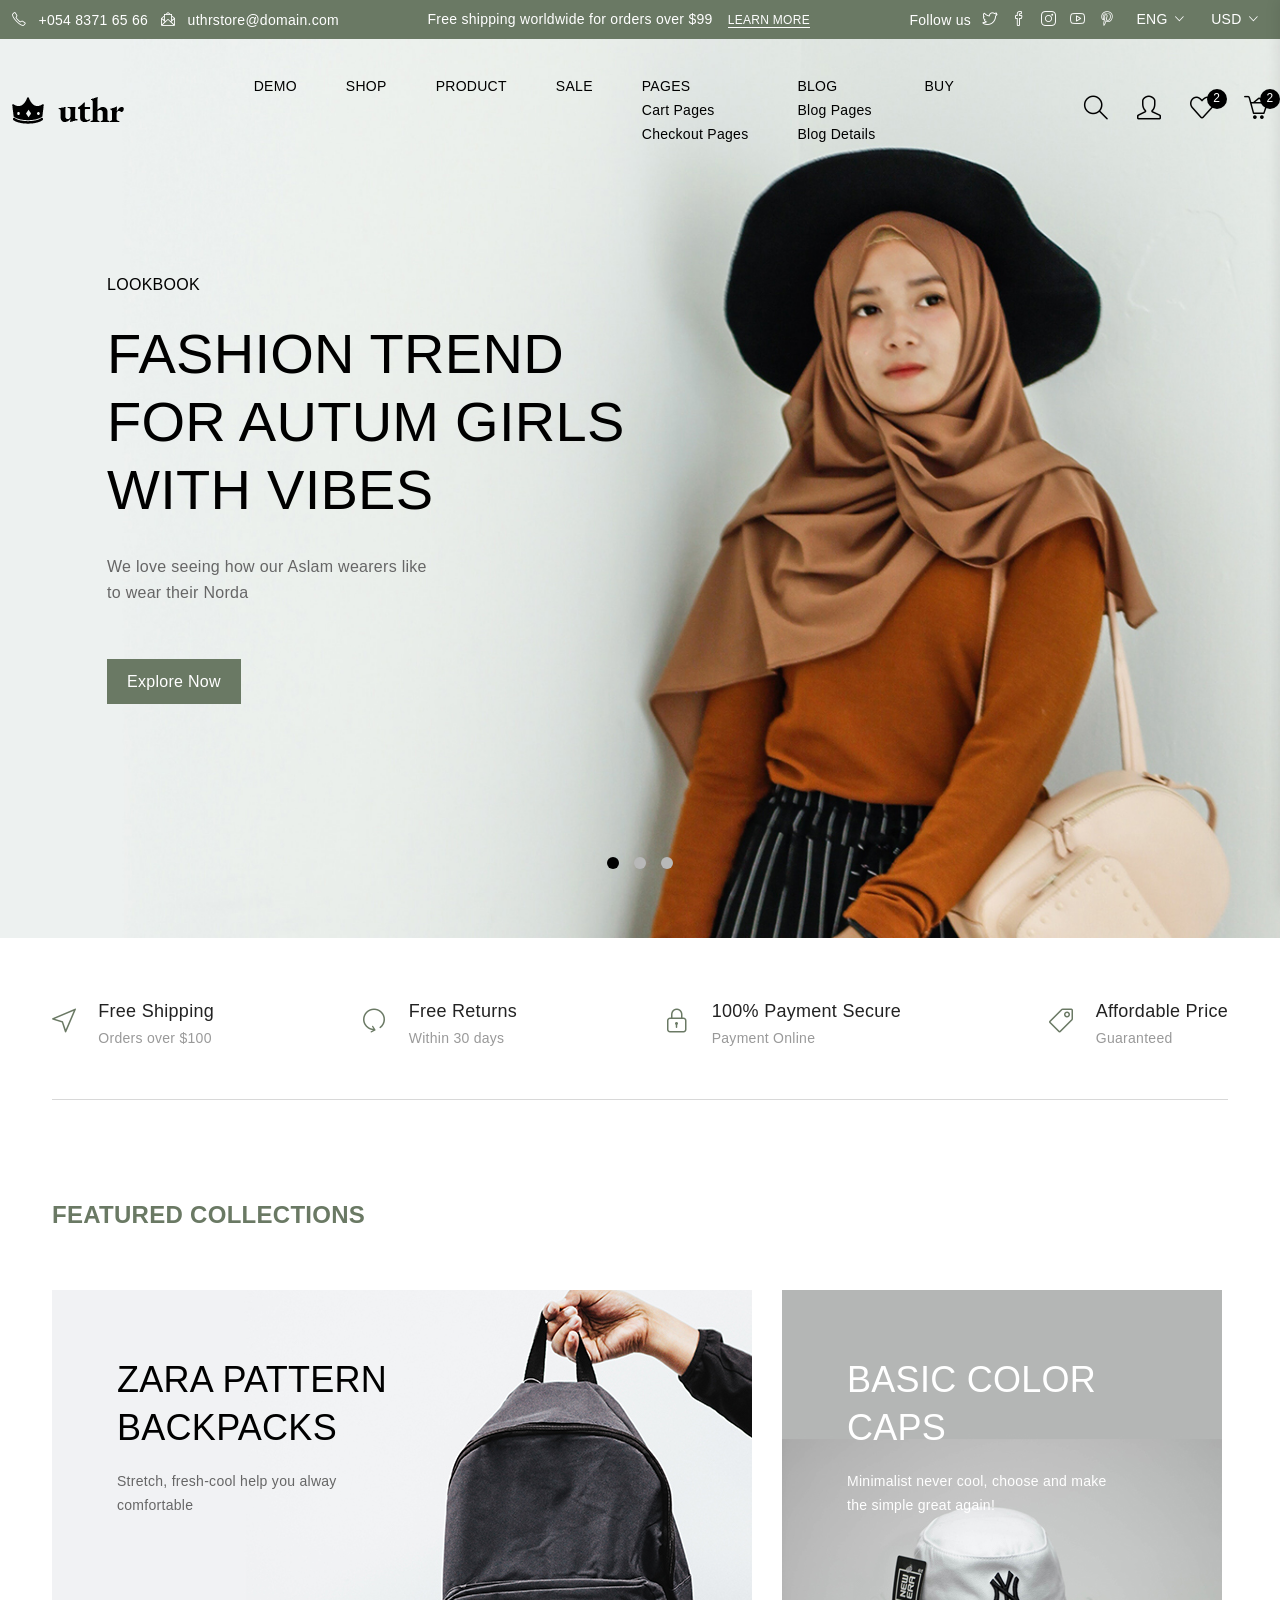
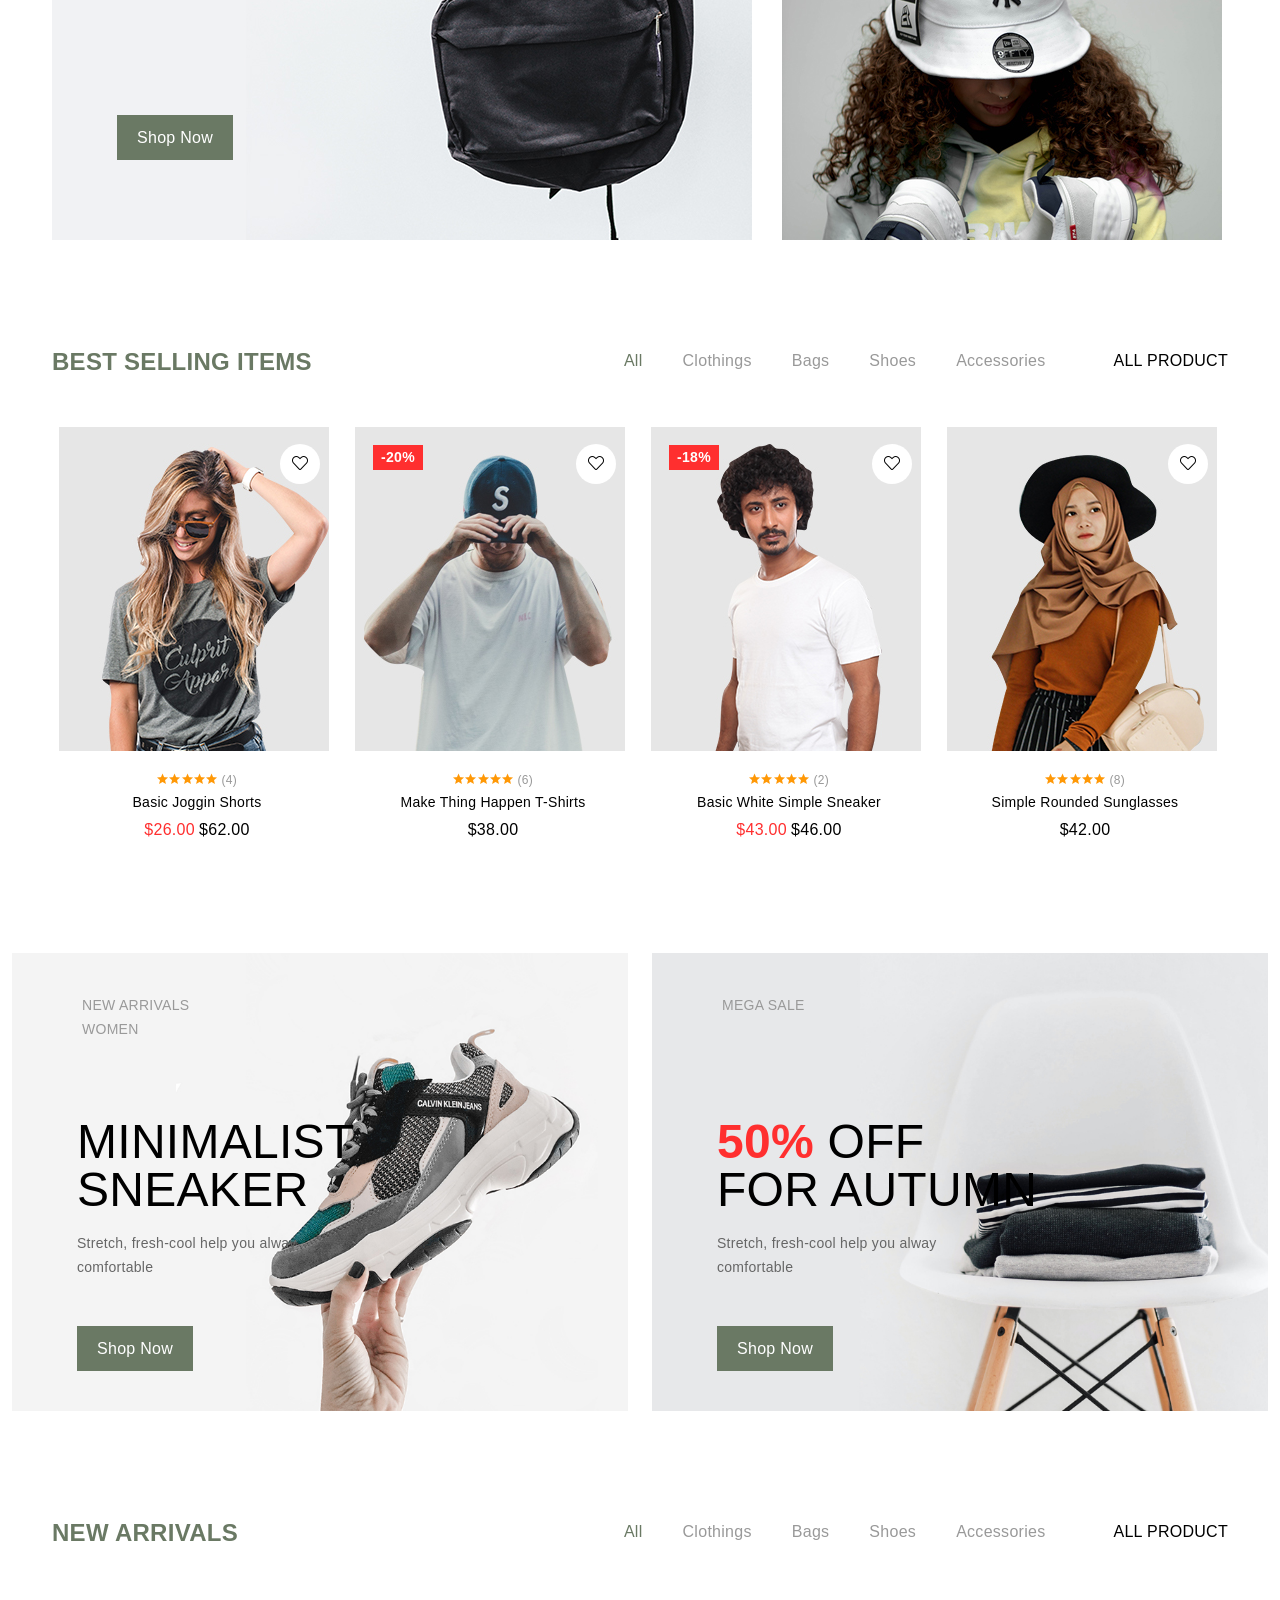
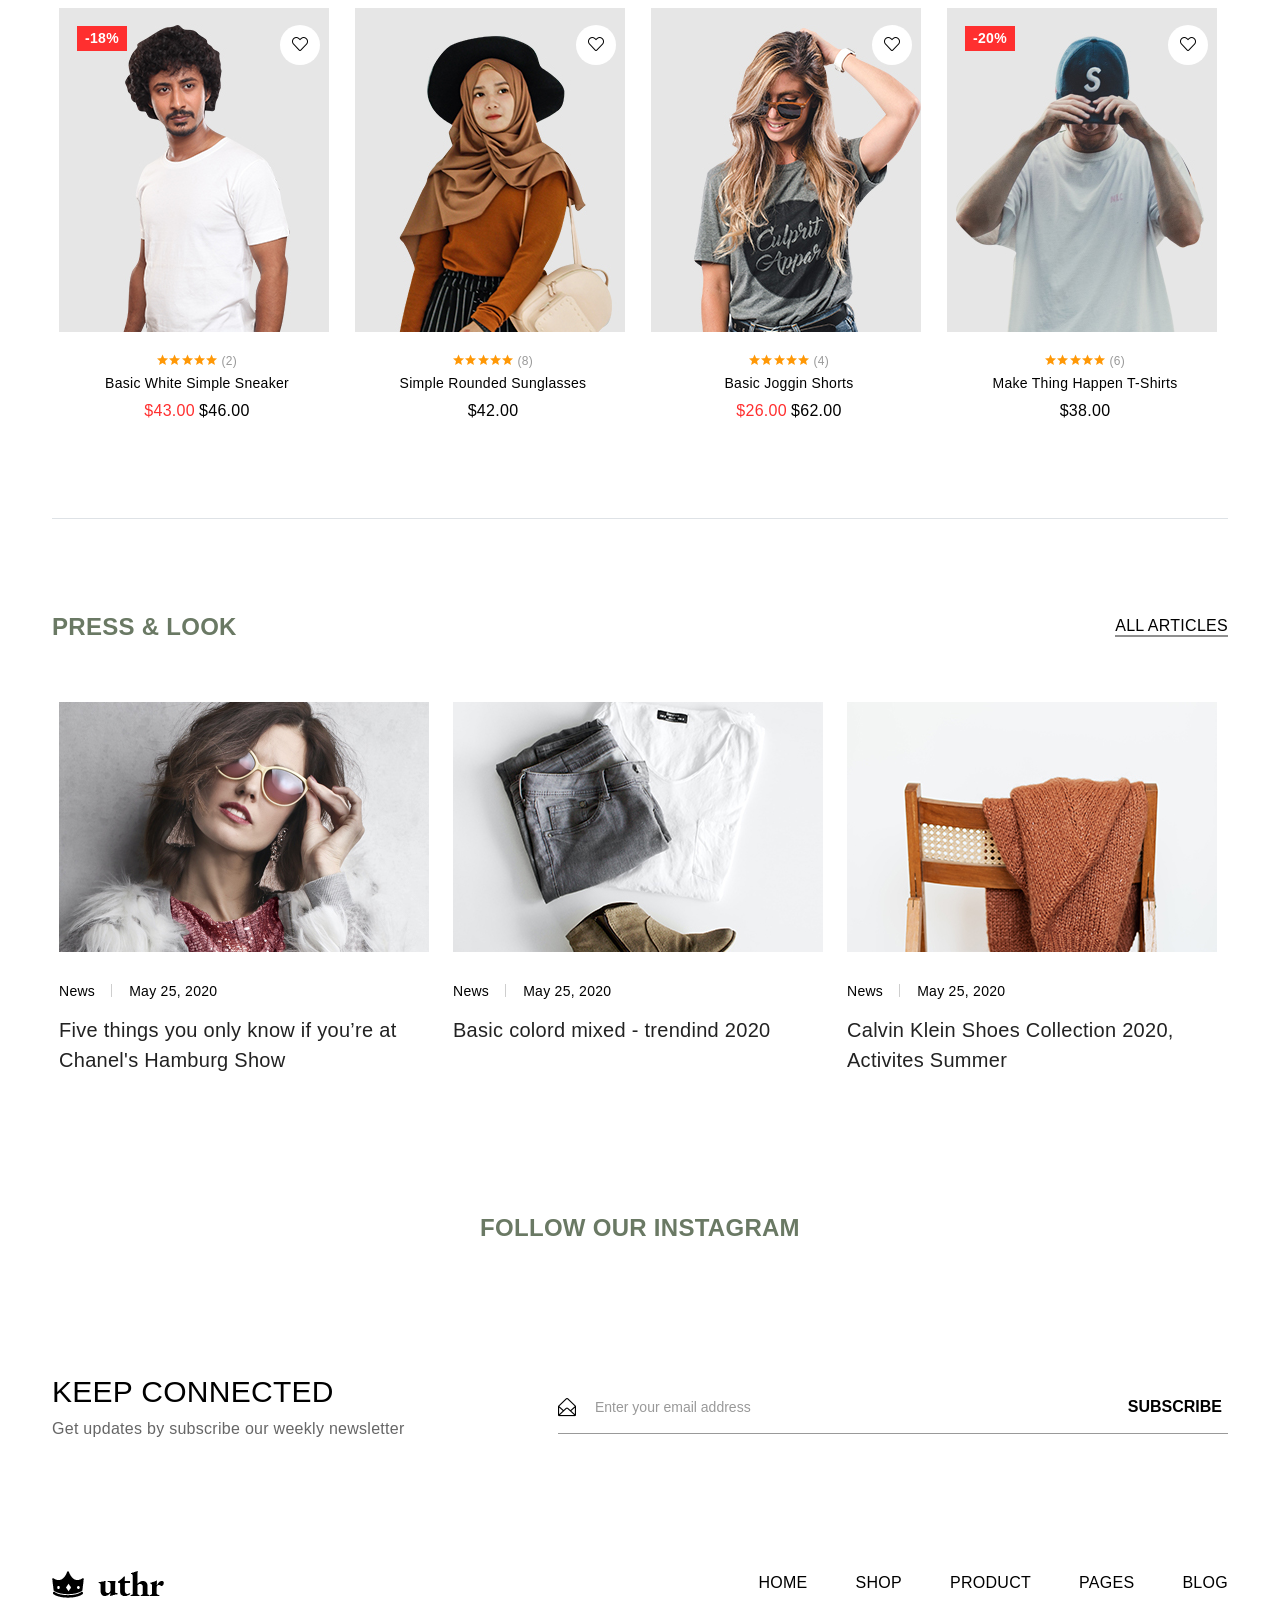
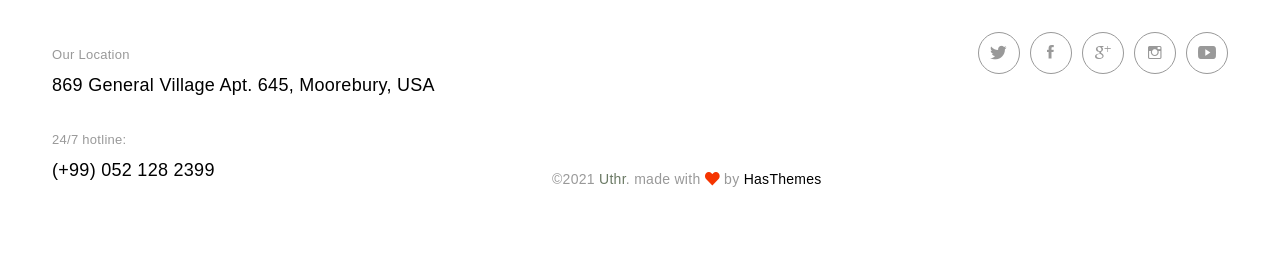
==== commit ef3a9caa: "0602 - Changed UI To En(Default)" ====
--- a/OnlineShopBlazor - Right2Left/wwwroot/index.html
+++ b/OnlineShopBlazor - Right2Left/wwwroot/index.html
@@ -20,7 +20,6 @@
     <!-- <meta property="og:image" content="#" />
     <meta property="og:description"
         content="240+ Best Bootstrap Templates are available on this website. Find your template for your project compatible with the most popular HTML library in the world." /> -->
-
     <!-- Add site Favicon -->
     <link rel="icon" href="https://hasthemes.com/wp-content/uploads/2019/04/cropped-favicon-32x32.png" sizes="32x32" />
     <link rel="icon" href="https://hasthemes.com/wp-content/uploads/2019/04/cropped-favicon-192x192.png" sizes="192x192" />
@@ -33,7 +32,7 @@
     <link rel="stylesheet" href="assets/css/slick.css">
     <link rel="stylesheet" href="assets/css/simple-line-icons.css">
     <link rel="stylesheet" href="assets/css/ionicons.min.css">
-    <link rel="stylesheet" href="assets/css/font_iranYekan.css">
+    <link rel="stylesheet" href="assets/css/font.awesome.css">
     <link rel="stylesheet" href="assets/css/animate.css">
     <link rel="stylesheet" href="assets/css/nice-select.css">
     <link rel="stylesheet" href="assets/css/jquery-ui.min.css">
--- a/OnlineShopBlazor - Right2Left/wwwroot/assets/css/font.awesome.css
+++ b/OnlineShopBlazor - Right2Left/wwwroot/assets/css/font.awesome.css
@@ -0,0 +1,10 @@
+
+/*!
+ *  Font Awesome 4.7.0 by @davegandy - http://fontawesome.io - @fontawesome
+ *  License - http://fontawesome.io/license (Font: SIL OFL 1.1, CSS: MIT License)
+ */@font-face{font-family:'FontAwesome';src:url('../fonts/fontawesome-webfont.eot?v=4.7.0');src:url('../fonts/fontawesome-webfont.eot?#iefix&v=4.7.0') format('embedded-opentype'),url('../fonts/fontawesome-webfont.woff2?v=4.7.0') format('woff2'),url('../fonts/fontawesome-webfont.woff?v=4.7.0') format('woff'),url('../fonts/fontawesome-webfont.ttf?v=4.7.0') format('truetype'),url('../fonts/fontawesome-webfont.svg?v=4.7.0#fontawesomeregular') format('svg');font-weight:normal;font-style:normal}.fa{display:inline-block;font:normal normal normal 14px/1 FontAwesome;font-size:inherit;text-rendering:auto;-webkit-font-smoothing:antialiased;-moz-osx-font-smoothing:grayscale}.fa-lg{font-size:1.33333333em;line-height:.75em;vertical-align:-15%}.fa-2x{font-size:2em}.fa-3x{font-size:3em}.fa-4x{font-size:4em}.fa-5x{font-size:5em}.fa-fw{width:1.28571429em;text-align:center}.fa-ul{padding-left:0;margin-left:2.14285714em;list-style-type:none}.fa-ul>li{position:relative}.fa-li{position:absolute;left:-2.14285714em;width:2.14285714em;top:.14285714em;text-align:center}.fa-li.fa-lg{left:-1.85714286em}.fa-border{padding:.2em .25em .15em;border:solid .08em #eee;border-radius:.1em}.fa-pull-left{float:left}.fa-pull-right{float:right}.fa.fa-pull-left{margin-right:.3em}.fa.fa-pull-right{margin-left:.3em}.pull-right{float:right}.pull-left{float:left}.fa.pull-left{margin-right:.3em}.fa.pull-right{margin-left:.3em}.fa-spin{-webkit-animation:fa-spin 2s infinite linear;animation:fa-spin 2s infinite linear}.fa-pulse{-webkit-animation:fa-spin 1s infinite steps(8);animation:fa-spin 1s infinite steps(8)}@-webkit-keyframes fa-spin{0%{-webkit-transform:rotate(0deg);transform:rotate(0deg)}100%{-webkit-transform:rotate(359deg);transform:rotate(359deg)}}@keyframes fa-spin{0%{-webkit-transform:rotate(0deg);transform:rotate(0deg)}100%{-webkit-transform:rotate(359deg);transform:rotate(359deg)}}.fa-rotate-90{-ms-filter:"progid:DXImageTransform.Microsoft.BasicImage(rotation=1)";-webkit-transform:rotate(90deg);transform:rotate(90deg)}.fa-rotate-180{-ms-filter:"progid:DXImageTransform.Microsoft.BasicImage(rotation=2)";-webkit-transform:rotate(180deg);transform:rotate(180deg)}.fa-rotate-270{-ms-filter:"progid:DXImageTransform.Microsoft.BasicImage(rotation=3)";-webkit-transform:rotate(270deg);transform:rotate(270deg)}.fa-flip-horizontal{-ms-filter:"progid:DXImageTransform.Microsoft.BasicImage(rotation=0, mirror=1)";-webkit-transform:scale(-1, 1);transform:scale(-1, 1)}.fa-flip-vertical{-ms-filter:"progid:DXImageTransform.Microsoft.BasicImage(rotation=2, mirror=1)";-webkit-transform:scale(1, -1);transform:scale(1, -1)}:root .fa-rotate-90,:root .fa-rotate-180,:root .fa-rotate-270,:root .fa-flip-horizontal,:root .fa-flip-vertical{-webkit-filter:none;filter:none}.fa-stack{position:relative;display:inline-block;width:2em;height:2em;line-height:2em;vertical-align:middle}.fa-stack-1x,.fa-stack-2x{position:absolute;left:0;width:100%;text-align:center}.fa-stack-1x{line-height:inherit}.fa-stack-2x{font-size:2em}.fa-inverse{color:#fff}.fa-glass:before{content:"\f000"}.fa-music:before{content:"\f001"}.fa-search:before{content:"\f002"}.fa-envelope-o:before{content:"\f003"}.fa-heart:before{content:"\f004"}.fa-star:before{content:"\f005"}.fa-star-o:before{content:"\f006"}.fa-user:before{content:"\f007"}.fa-film:before{content:"\f008"}.fa-th-large:before{content:"\f009"}.fa-th:before{content:"\f00a"}.fa-th-list:before{content:"\f00b"}.fa-check:before{content:"\f00c"}.fa-remove:before,.fa-close:before,.fa-times:before{content:"\f00d"}.fa-search-plus:before{content:"\f00e"}.fa-search-minus:before{content:"\f010"}.fa-power-off:before{content:"\f011"}.fa-signal:before{content:"\f012"}.fa-gear:before,.fa-cog:before{content:"\f013"}.fa-trash-o:before{content:"\f014"}.fa-home:before{content:"\f015"}.fa-file-o:before{content:"\f016"}.fa-clock-o:before{content:"\f017"}.fa-road:before{content:"\f018"}.fa-download:before{content:"\f019"}.fa-arrow-circle-o-down:before{content:"\f01a"}.fa-arrow-circle-o-up:before{content:"\f01b"}.fa-inbox:before{content:"\f01c"}.fa-play-circle-o:before{content:"\f01d"}.fa-rotate-right:before,.fa-repeat:before{content:"\f01e"}.fa-refresh:before{content:"\f021"}.fa-list-alt:before{content:"\f022"}.fa-lock:before{content:"\f023"}.fa-flag:before{content:"\f024"}.fa-headphones:before{content:"\f025"}.fa-volume-off:before{content:"\f026"}.fa-volume-down:before{content:"\f027"}.fa-volume-up:before{content:"\f028"}.fa-qrcode:before{content:"\f029"}.fa-barcode:before{content:"\f02a"}.fa-tag:before{content:"\f02b"}.fa-tags:before{content:"\f02c"}.fa-book:before{content:"\f02d"}.fa-bookmark:before{content:"\f02e"}.fa-print:before{content:"\f02f"}.fa-camera:before{content:"\f030"}.fa-font:before{content:"\f031"}.fa-bold:before{content:"\f032"}.fa-italic:before{content:"\f033"}.fa-text-height:before{content:"\f034"}.fa-text-width:before{content:"\f035"}.fa-align-left:before{content:"\f036"}.fa-align-center:before{content:"\f037"}.fa-align-right:before{content:"\f038"}.fa-align-justify:before{content:"\f039"}.fa-list:before{content:"\f03a"}.fa-dedent:before,.fa-outdent:before{content:"\f03b"}.fa-indent:before{content:"\f03c"}.fa-video-camera:before{content:"\f03d"}.fa-photo:before,.fa-image:before,.fa-picture-o:before{content:"\f03e"}.fa-pencil:before{content:"\f040"}.fa-map-marker:before{content:"\f041"}.fa-adjust:before{content:"\f042"}.fa-tint:before{content:"\f043"}.fa-edit:before,.fa-pencil-square-o:before{content:"\f044"}.fa-share-square-o:before{content:"\f045"}.fa-check-square-o:before{content:"\f046"}.fa-arrows:before{content:"\f047"}.fa-step-backward:before{content:"\f048"}.fa-fast-backward:before{content:"\f049"}.fa-backward:before{content:"\f04a"}.fa-play:before{content:"\f04b"}.fa-pause:before{content:"\f04c"}.fa-stop:before{content:"\f04d"}.fa-forward:before{content:"\f04e"}.fa-fast-forward:before{content:"\f050"}.fa-step-forward:before{content:"\f051"}.fa-eject:before{content:"\f052"}.fa-chevron-left:before{content:"\f053"}.fa-chevron-right:before{content:"\f054"}.fa-plus-circle:before{content:"\f055"}.fa-minus-circle:before{content:"\f056"}.fa-times-circle:before{content:"\f057"}.fa-check-circle:before{content:"\f058"}.fa-question-circle:before{content:"\f059"}.fa-info-circle:before{content:"\f05a"}.fa-crosshairs:before{content:"\f05b"}.fa-times-circle-o:before{content:"\f05c"}.fa-check-circle-o:before{content:"\f05d"}.fa-ban:before{content:"\f05e"}.fa-arrow-left:before{content:"\f060"}.fa-arrow-right:before{content:"\f061"}.fa-arrow-up:before{content:"\f062"}.fa-arrow-down:before{content:"\f063"}.fa-mail-forward:before,.fa-share:before{content:"\f064"}.fa-expand:before{content:"\f065"}.fa-compress:before{content:"\f066"}.fa-plus:before{content:"\f067"}.fa-minus:before{content:"\f068"}.fa-asterisk:before{content:"\f069"}.fa-exclamation-circle:before{content:"\f06a"}.fa-gift:before{content:"\f06b"}.fa-leaf:before{content:"\f06c"}.fa-fire:before{content:"\f06d"}.fa-eye:before{content:"\f06e"}.fa-eye-slash:before{content:"\f070"}.fa-warning:before,.fa-exclamation-triangle:before{content:"\f071"}.fa-plane:before{content:"\f072"}.fa-calendar:before{content:"\f073"}.fa-random:before{content:"\f074"}.fa-comment:before{content:"\f075"}.fa-magnet:before{content:"\f076"}.fa-chevron-up:before{content:"\f077"}.fa-chevron-down:before{content:"\f078"}.fa-retweet:before{content:"\f079"}.fa-shopping-cart:before{content:"\f07a"}.fa-folder:before{content:"\f07b"}.fa-folder-open:before{content:"\f07c"}.fa-arrows-v:before{content:"\f07d"}.fa-arrows-h:before{content:"\f07e"}.fa-bar-chart-o:before,.fa-bar-chart:before{content:"\f080"}.fa-twitter-square:before{content:"\f081"}.fa-facebook-square:before{content:"\f082"}.fa-camera-retro:before{content:"\f083"}.fa-key:before{content:"\f084"}.fa-gears:before,.fa-cogs:before{content:"\f085"}.fa-comments:before{content:"\f086"}.fa-thumbs-o-up:before{content:"\f087"}.fa-thumbs-o-down:before{content:"\f088"}.fa-star-half:before{content:"\f089"}.fa-heart-o:before{content:"\f08a"}.fa-sign-out:before{content:"\f08b"}.fa-linkedin-square:before{content:"\f08c"}.fa-thumb-tack:before{content:"\f08d"}.fa-external-link:before{content:"\f08e"}.fa-sign-in:before{content:"\f090"}.fa-trophy:before{content:"\f091"}.fa-github-square:before{content:"\f092"}.fa-upload:before{content:"\f093"}.fa-lemon-o:before{content:"\f094"}.fa-phone:before{content:"\f095"}.fa-square-o:before{content:"\f096"}.fa-bookmark-o:before{content:"\f097"}.fa-phone-square:before{content:"\f098"}.fa-twitter:before{content:"\f099"}.fa-facebook-f:before,.fa-facebook:before{content:"\f09a"}.fa-github:before{content:"\f09b"}.fa-unlock:before{content:"\f09c"}.fa-credit-card:before{content:"\f09d"}.fa-feed:before,.fa-rss:before{content:"\f09e"}.fa-hdd-o:before{content:"\f0a0"}.fa-bullhorn:before{content:"\f0a1"}.fa-bell:before{content:"\f0f3"}.fa-certificate:before{content:"\f0a3"}.fa-hand-o-right:before{content:"\f0a4"}.fa-hand-o-left:before{content:"\f0a5"}.fa-hand-o-up:before{content:"\f0a6"}.fa-hand-o-down:before{content:"\f0a7"}.fa-arrow-circle-left:before{content:"\f0a8"}.fa-arrow-circle-right:before{content:"\f0a9"}.fa-arrow-circle-up:before{content:"\f0aa"}.fa-arrow-circle-down:before{content:"\f0ab"}.fa-globe:before{content:"\f0ac"}.fa-wrench:before{content:"\f0ad"}.fa-tasks:before{content:"\f0ae"}.fa-filter:before{content:"\f0b0"}.fa-briefcase:before{content:"\f0b1"}.fa-arrows-alt:before{content:"\f0b2"}.fa-group:before,.fa-users:before{content:"\f0c0"}.fa-chain:before,.fa-link:before{content:"\f0c1"}.fa-cloud:before{content:"\f0c2"}.fa-flask:before{content:"\f0c3"}.fa-cut:before,.fa-scissors:before{content:"\f0c4"}.fa-copy:before,.fa-files-o:before{content:"\f0c5"}.fa-paperclip:before{content:"\f0c6"}.fa-save:before,.fa-floppy-o:before{content:"\f0c7"}.fa-square:before{content:"\f0c8"}.fa-navicon:before,.fa-reorder:before,.fa-bars:before{content:"\f0c9"}.fa-list-ul:before{content:"\f0ca"}.fa-list-ol:before{content:"\f0cb"}.fa-strikethrough:before{content:"\f0cc"}.fa-underline:before{content:"\f0cd"}.fa-table:before{content:"\f0ce"}.fa-magic:before{content:"\f0d0"}.fa-truck:before{content:"\f0d1"}.fa-pinterest:before{content:"\f0d2"}.fa-pinterest-square:before{content:"\f0d3"}.fa-google-plus-square:before{content:"\f0d4"}.fa-google-plus:before{content:"\f0d5"}.fa-money:before{content:"\f0d6"}.fa-caret-down:before{content:"\f0d7"}.fa-caret-up:before{content:"\f0d8"}.fa-caret-left:before{content:"\f0d9"}.fa-caret-right:before{content:"\f0da"}.fa-columns:before{content:"\f0db"}.fa-unsorted:before,.fa-sort:before{content:"\f0dc"}.fa-sort-down:before,.fa-sort-desc:before{content:"\f0dd"}.fa-sort-up:before,.fa-sort-asc:before{content:"\f0de"}.fa-envelope:before{content:"\f0e0"}.fa-linkedin:before{content:"\f0e1"}.fa-rotate-left:before,.fa-undo:before{content:"\f0e2"}.fa-legal:before,.fa-gavel:before{content:"\f0e3"}.fa-dashboard:before,.fa-tachometer:before{content:"\f0e4"}.fa-comment-o:before{content:"\f0e5"}.fa-comments-o:before{content:"\f0e6"}.fa-flash:before,.fa-bolt:before{content:"\f0e7"}.fa-sitemap:before{content:"\f0e8"}.fa-umbrella:before{content:"\f0e9"}.fa-paste:before,.fa-clipboard:before{content:"\f0ea"}.fa-lightbulb-o:before{content:"\f0eb"}.fa-exchange:before{content:"\f0ec"}.fa-cloud-download:before{content:"\f0ed"}.fa-cloud-upload:before{content:"\f0ee"}.fa-user-md:before{content:"\f0f0"}.fa-stethoscope:before{content:"\f0f1"}.fa-suitcase:before{content:"\f0f2"}.fa-bell-o:before{content:"\f0a2"}.fa-coffee:before{content:"\f0f4"}.fa-cutlery:before{content:"\f0f5"}.fa-file-text-o:before{content:"\f0f6"}.fa-building-o:before{content:"\f0f7"}.fa-hospital-o:before{content:"\f0f8"}.fa-ambulance:before{content:"\f0f9"}.fa-medkit:before{content:"\f0fa"}.fa-fighter-jet:before{content:"\f0fb"}.fa-beer:before{content:"\f0fc"}.fa-h-square:before{content:"\f0fd"}.fa-plus-square:before{content:"\f0fe"}.fa-angle-double-left:before{content:"\f100"}.fa-angle-double-right:before{content:"\f101"}.fa-angle-double-up:before{content:"\f102"}.fa-angle-double-down:before{content:"\f103"}.fa-angle-left:before{content:"\f104"}.fa-angle-right:before{content:"\f105"}.fa-angle-up:before{content:"\f106"}.fa-angle-down:before{content:"\f107"}.fa-desktop:before{content:"\f108"}.fa-laptop:before{content:"\f109"}.fa-tablet:before{content:"\f10a"}.fa-mobile-phone:before,.fa-mobile:before{content:"\f10b"}.fa-circle-o:before{content:"\f10c"}.fa-quote-left:before{content:"\f10d"}.fa-quote-right:before{content:"\f10e"}.fa-spinner:before{content:"\f110"}.fa-circle:before{content:"\f111"}.fa-mail-reply:before,.fa-reply:before{content:"\f112"}.fa-github-alt:before{content:"\f113"}.fa-folder-o:before{content:"\f114"}.fa-folder-open-o:before{content:"\f115"}.fa-smile-o:before{content:"\f118"}.fa-frown-o:before{content:"\f119"}.fa-meh-o:before{content:"\f11a"}.fa-gamepad:before{content:"\f11b"}.fa-keyboard-o:before{content:"\f11c"}.fa-flag-o:before{content:"\f11d"}.fa-flag-checkered:before{content:"\f11e"}.fa-terminal:before{content:"\f120"}.fa-code:before{content:"\f121"}.fa-mail-reply-all:before,.fa-reply-all:before{content:"\f122"}.fa-star-half-empty:before,.fa-star-half-full:before,.fa-star-half-o:before{content:"\f123"}.fa-location-arrow:before{content:"\f124"}.fa-crop:before{content:"\f125"}.fa-code-fork:before{content:"\f126"}.fa-unlink:before,.fa-chain-broken:before{content:"\f127"}.fa-question:before{content:"\f128"}.fa-info:before{content:"\f129"}.fa-exclamation:before{content:"\f12a"}.fa-superscript:before{content:"\f12b"}.fa-subscript:before{content:"\f12c"}.fa-eraser:before{content:"\f12d"}.fa-puzzle-piece:before{content:"\f12e"}.fa-microphone:before{content:"\f130"}.fa-microphone-slash:before{content:"\f131"}.fa-shield:before{content:"\f132"}.fa-calendar-o:before{content:"\f133"}.fa-fire-extinguisher:before{content:"\f134"}.fa-rocket:before{content:"\f135"}.fa-maxcdn:before{content:"\f136"}.fa-chevron-circle-left:before{content:"\f137"}.fa-chevron-circle-right:before{content:"\f138"}.fa-chevron-circle-up:before{content:"\f139"}.fa-chevron-circle-down:before{content:"\f13a"}.fa-html5:before{content:"\f13b"}.fa-css3:before{content:"\f13c"}.fa-anchor:before{content:"\f13d"}.fa-unlock-alt:before{content:"\f13e"}.fa-bullseye:before{content:"\f140"}.fa-ellipsis-h:before{content:"\f141"}.fa-ellipsis-v:before{content:"\f142"}.fa-rss-square:before{content:"\f143"}.fa-play-circle:before{content:"\f144"}.fa-ticket:before{content:"\f145"}.fa-minus-square:before{content:"\f146"}.fa-minus-square-o:before{content:"\f147"}.fa-level-up:before{content:"\f148"}.fa-level-down:before{content:"\f149"}.fa-check-square:before{content:"\f14a"}.fa-pencil-square:before{content:"\f14b"}.fa-external-link-square:before{content:"\f14c"}.fa-share-square:before{content:"\f14d"}.fa-compass:before{content:"\f14e"}.fa-toggle-down:before,.fa-caret-square-o-down:before{content:"\f150"}.fa-toggle-up:before,.fa-caret-square-o-up:before{content:"\f151"}.fa-toggle-right:before,.fa-caret-square-o-right:before{content:"\f152"}.fa-euro:before,.fa-eur:before{content:"\f153"}.fa-gbp:before{content:"\f154"}.fa-dollar:before,.fa-usd:before{content:"\f155"}.fa-rupee:before,.fa-inr:before{content:"\f156"}.fa-cny:before,.fa-rmb:before,.fa-yen:before,.fa-jpy:before{content:"\f157"}.fa-ruble:before,.fa-rouble:before,.fa-rub:before{content:"\f158"}.fa-won:before,.fa-krw:before{content:"\f159"}.fa-bitcoin:before,.fa-btc:before{content:"\f15a"}.fa-file:before{content:"\f15b"}.fa-file-text:before{content:"\f15c"}.fa-sort-alpha-asc:before{content:"\f15d"}.fa-sort-alpha-desc:before{content:"\f15e"}.fa-sort-amount-asc:before{content:"\f160"}.fa-sort-amount-desc:before{content:"\f161"}.fa-sort-numeric-asc:before{content:"\f162"}.fa-sort-numeric-desc:before{content:"\f163"}.fa-thumbs-up:before{content:"\f164"}.fa-thumbs-down:before{content:"\f165"}.fa-youtube-square:before{content:"\f166"}.fa-youtube:before{content:"\f167"}.fa-xing:before{content:"\f168"}.fa-xing-square:before{content:"\f169"}.fa-youtube-play:before{content:"\f16a"}.fa-dropbox:before{content:"\f16b"}.fa-stack-overflow:before{content:"\f16c"}.fa-instagram:before{content:"\f16d"}.fa-flickr:before{content:"\f16e"}.fa-adn:before{content:"\f170"}.fa-bitbucket:before{content:"\f171"}.fa-bitbucket-square:before{content:"\f172"}.fa-tumblr:before{content:"\f173"}.fa-tumblr-square:before{content:"\f174"}.fa-long-arrow-down:before{content:"\f175"}.fa-long-arrow-up:before{content:"\f176"}.fa-long-arrow-left:before{content:"\f177"}.fa-long-arrow-right:before{content:"\f178"}.fa-apple:before{content:"\f179"}.fa-windows:before{content:"\f17a"}.fa-android:before{content:"\f17b"}.fa-linux:before{content:"\f17c"}.fa-dribbble:before{content:"\f17d"}.fa-skype:before{content:"\f17e"}.fa-foursquare:before{content:"\f180"}.fa-trello:before{content:"\f181"}.fa-female:before{content:"\f182"}.fa-male:before{content:"\f183"}.fa-gittip:before,.fa-gratipay:before{content:"\f184"}.fa-sun-o:before{content:"\f185"}.fa-moon-o:before{content:"\f186"}.fa-archive:before{content:"\f187"}.fa-bug:before{content:"\f188"}.fa-vk:before{content:"\f189"}.fa-weibo:before{content:"\f18a"}.fa-renren:before{content:"\f18b"}.fa-pagelines:before{content:"\f18c"}.fa-stack-exchange:before{content:"\f18d"}.fa-arrow-circle-o-right:before{content:"\f18e"}.fa-arrow-circle-o-left:before{content:"\f190"}.fa-toggle-left:before,.fa-caret-square-o-left:before{content:"\f191"}.fa-dot-circle-o:before{content:"\f192"}.fa-wheelchair:before{content:"\f193"}.fa-vimeo-square:before{content:"\f194"}.fa-turkish-lira:before,.fa-try:before{content:"\f195"}.fa-plus-square-o:before{content:"\f196"}.fa-space-shuttle:before{content:"\f197"}.fa-slack:before{content:"\f198"}.fa-envelope-square:before{content:"\f199"}.fa-wordpress:before{content:"\f19a"}.fa-openid:before{content:"\f19b"}.fa-institution:before,.fa-bank:before,.fa-university:before{content:"\f19c"}.fa-mortar-board:before,.fa-graduation-cap:before{content:"\f19d"}.fa-yahoo:before{content:"\f19e"}.fa-google:before{content:"\f1a0"}.fa-reddit:before{content:"\f1a1"}.fa-reddit-square:before{content:"\f1a2"}.fa-stumbleupon-circle:before{content:"\f1a3"}.fa-stumbleupon:before{content:"\f1a4"}.fa-delicious:before{content:"\f1a5"}.fa-digg:before{content:"\f1a6"}.fa-pied-piper-pp:before{content:"\f1a7"}.fa-pied-piper-alt:before{content:"\f1a8"}.fa-drupal:before{content:"\f1a9"}.fa-joomla:before{content:"\f1aa"}.fa-language:before{content:"\f1ab"}.fa-fax:before{content:"\f1ac"}.fa-building:before{content:"\f1ad"}.fa-child:before{content:"\f1ae"}.fa-paw:before{content:"\f1b0"}.fa-spoon:before{content:"\f1b1"}.fa-cube:before{content:"\f1b2"}.fa-cubes:before{content:"\f1b3"}.fa-behance:before{content:"\f1b4"}.fa-behance-square:before{content:"\f1b5"}.fa-steam:before{content:"\f1b6"}.fa-steam-square:before{content:"\f1b7"}.fa-recycle:before{content:"\f1b8"}.fa-automobile:before,.fa-car:before{content:"\f1b9"}.fa-cab:before,.fa-taxi:before{content:"\f1ba"}.fa-tree:before{content:"\f1bb"}.fa-spotify:before{content:"\f1bc"}.fa-deviantart:before{content:"\f1bd"}.fa-soundcloud:before{content:"\f1be"}.fa-database:before{content:"\f1c0"}.fa-file-pdf-o:before{content:"\f1c1"}.fa-file-word-o:before{content:"\f1c2"}.fa-file-excel-o:before{content:"\f1c3"}.fa-file-powerpoint-o:before{content:"\f1c4"}.fa-file-photo-o:before,.fa-file-picture-o:before,.fa-file-image-o:before{content:"\f1c5"}.fa-file-zip-o:before,.fa-file-archive-o:before{content:"\f1c6"}.fa-file-sound-o:before,.fa-file-audio-o:before{content:"\f1c7"}.fa-file-movie-o:before,.fa-file-video-o:before{content:"\f1c8"}.fa-file-code-o:before{content:"\f1c9"}.fa-vine:before{content:"\f1ca"}.fa-codepen:before{content:"\f1cb"}.fa-jsfiddle:before{content:"\f1cc"}.fa-life-bouy:before,.fa-life-buoy:before,.fa-life-saver:before,.fa-support:before,.fa-life-ring:before{content:"\f1cd"}.fa-circle-o-notch:before{content:"\f1ce"}.fa-ra:before,.fa-resistance:before,.fa-rebel:before{content:"\f1d0"}.fa-ge:before,.fa-empire:before{content:"\f1d1"}.fa-git-square:before{content:"\f1d2"}.fa-git:before{content:"\f1d3"}.fa-y-combinator-square:before,.fa-yc-square:before,.fa-hacker-news:before{content:"\f1d4"}.fa-tencent-weibo:before{content:"\f1d5"}.fa-qq:before{content:"\f1d6"}.fa-wechat:before,.fa-weixin:before{content:"\f1d7"}.fa-send:before,.fa-paper-plane:before{content:"\f1d8"}.fa-send-o:before,.fa-paper-plane-o:before{content:"\f1d9"}.fa-history:before{content:"\f1da"}.fa-circle-thin:before{content:"\f1db"}.fa-header:before{content:"\f1dc"}.fa-paragraph:before{content:"\f1dd"}.fa-sliders:before{content:"\f1de"}.fa-share-alt:before{content:"\f1e0"}.fa-share-alt-square:before{content:"\f1e1"}.fa-bomb:before{content:"\f1e2"}.fa-soccer-ball-o:before,.fa-futbol-o:before{content:"\f1e3"}.fa-tty:before{content:"\f1e4"}.fa-binoculars:before{content:"\f1e5"}.fa-plug:before{content:"\f1e6"}.fa-slideshare:before{content:"\f1e7"}.fa-twitch:before{content:"\f1e8"}.fa-yelp:before{content:"\f1e9"}.fa-newspaper-o:before{content:"\f1ea"}.fa-wifi:before{content:"\f1eb"}.fa-calculator:before{content:"\f1ec"}.fa-paypal:before{content:"\f1ed"}.fa-google-wallet:before{content:"\f1ee"}.fa-cc-visa:before{content:"\f1f0"}.fa-cc-mastercard:before{content:"\f1f1"}.fa-cc-discover:before{content:"\f1f2"}.fa-cc-amex:before{content:"\f1f3"}.fa-cc-paypal:before{content:"\f1f4"}.fa-cc-stripe:before{content:"\f1f5"}.fa-bell-slash:before{content:"\f1f6"}.fa-bell-slash-o:before{content:"\f1f7"}.fa-trash:before{content:"\f1f8"}.fa-copyright:before{content:"\f1f9"}.fa-at:before{content:"\f1fa"}.fa-eyedropper:before{content:"\f1fb"}.fa-paint-brush:before{content:"\f1fc"}.fa-birthday-cake:before{content:"\f1fd"}.fa-area-chart:before{content:"\f1fe"}.fa-pie-chart:before{content:"\f200"}.fa-line-chart:before{content:"\f201"}.fa-lastfm:before{content:"\f202"}.fa-lastfm-square:before{content:"\f203"}.fa-toggle-off:before{content:"\f204"}.fa-toggle-on:before{content:"\f205"}.fa-bicycle:before{content:"\f206"}.fa-bus:before{content:"\f207"}.fa-ioxhost:before{content:"\f208"}.fa-angellist:before{content:"\f209"}.fa-cc:before{content:"\f20a"}.fa-shekel:before,.fa-sheqel:before,.fa-ils:before{content:"\f20b"}.fa-meanpath:before{content:"\f20c"}.fa-buysellads:before{content:"\f20d"}.fa-connectdevelop:before{content:"\f20e"}.fa-dashcube:before{content:"\f210"}.fa-forumbee:before{content:"\f211"}.fa-leanpub:before{content:"\f212"}.fa-sellsy:before{content:"\f213"}.fa-shirtsinbulk:before{content:"\f214"}.fa-simplybuilt:before{content:"\f215"}.fa-skyatlas:before{content:"\f216"}.fa-cart-plus:before{content:"\f217"}.fa-cart-arrow-down:before{content:"\f218"}.fa-diamond:before{content:"\f219"}.fa-ship:before{content:"\f21a"}.fa-user-secret:before{content:"\f21b"}.fa-motorcycle:before{content:"\f21c"}.fa-street-view:before{content:"\f21d"}.fa-heartbeat:before{content:"\f21e"}.fa-venus:before{content:"\f221"}.fa-mars:before{content:"\f222"}.fa-mercury:before{content:"\f223"}.fa-intersex:before,.fa-transgender:before{content:"\f224"}.fa-transgender-alt:before{content:"\f225"}.fa-venus-double:before{content:"\f226"}.fa-mars-double:before{content:"\f227"}.fa-venus-mars:before{content:"\f228"}.fa-mars-stroke:before{content:"\f229"}.fa-mars-stroke-v:before{content:"\f22a"}.fa-mars-stroke-h:before{content:"\f22b"}.fa-neuter:before{content:"\f22c"}.fa-genderless:before{content:"\f22d"}.fa-facebook-official:before{content:"\f230"}.fa-pinterest-p:before{content:"\f231"}.fa-whatsapp:before{content:"\f232"}.fa-server:before{content:"\f233"}.fa-user-plus:before{content:"\f234"}.fa-user-times:before{content:"\f235"}.fa-hotel:before,.fa-bed:before{content:"\f236"}.fa-viacoin:before{content:"\f237"}.fa-train:before{content:"\f238"}.fa-subway:before{content:"\f239"}.fa-medium:before{content:"\f23a"}.fa-yc:before,.fa-y-combinator:before{content:"\f23b"}.fa-optin-monster:before{content:"\f23c"}.fa-opencart:before{content:"\f23d"}.fa-expeditedssl:before{content:"\f23e"}.fa-battery-4:before,.fa-battery:before,.fa-battery-full:before{content:"\f240"}.fa-battery-3:before,.fa-battery-three-quarters:before{content:"\f241"}.fa-battery-2:before,.fa-battery-half:before{content:"\f242"}.fa-battery-1:before,.fa-battery-quarter:before{content:"\f243"}.fa-battery-0:before,.fa-battery-empty:before{content:"\f244"}.fa-mouse-pointer:before{content:"\f245"}.fa-i-cursor:before{content:"\f246"}.fa-object-group:before{content:"\f247"}.fa-object-ungroup:before{content:"\f248"}.fa-sticky-note:before{content:"\f249"}.fa-sticky-note-o:before{content:"\f24a"}.fa-cc-jcb:before{content:"\f24b"}.fa-cc-diners-club:before{content:"\f24c"}.fa-clone:before{content:"\f24d"}.fa-balance-scale:before{content:"\f24e"}.fa-hourglass-o:before{content:"\f250"}.fa-hourglass-1:before,.fa-hourglass-start:before{content:"\f251"}.fa-hourglass-2:before,.fa-hourglass-half:before{content:"\f252"}.fa-hourglass-3:before,.fa-hourglass-end:before{content:"\f253"}.fa-hourglass:before{content:"\f254"}.fa-hand-grab-o:before,.fa-hand-rock-o:before{content:"\f255"}.fa-hand-stop-o:before,.fa-hand-paper-o:before{content:"\f256"}.fa-hand-scissors-o:before{content:"\f257"}.fa-hand-lizard-o:before{content:"\f258"}.fa-hand-spock-o:before{content:"\f259"}.fa-hand-pointer-o:before{content:"\f25a"}.fa-hand-peace-o:before{content:"\f25b"}.fa-trademark:before{content:"\f25c"}.fa-registered:before{content:"\f25d"}.fa-creative-commons:before{content:"\f25e"}.fa-gg:before{content:"\f260"}.fa-gg-circle:before{content:"\f261"}.fa-tripadvisor:before{content:"\f262"}.fa-odnoklassniki:before{content:"\f263"}.fa-odnoklassniki-square:before{content:"\f264"}.fa-get-pocket:before{content:"\f265"}.fa-wikipedia-w:before{content:"\f266"}.fa-safari:before{content:"\f267"}.fa-chrome:before{content:"\f268"}.fa-firefox:before{content:"\f269"}.fa-opera:before{content:"\f26a"}.fa-internet-explorer:before{content:"\f26b"}.fa-tv:before,.fa-television:before{content:"\f26c"}.fa-contao:before{content:"\f26d"}.fa-500px:before{content:"\f26e"}.fa-amazon:before{content:"\f270"}.fa-calendar-plus-o:before{content:"\f271"}.fa-calendar-minus-o:before{content:"\f272"}.fa-calendar-times-o:before{content:"\f273"}.fa-calendar-check-o:before{content:"\f274"}.fa-industry:before{content:"\f275"}.fa-map-pin:before{content:"\f276"}.fa-map-signs:before{content:"\f277"}.fa-map-o:before{content:"\f278"}.fa-map:before{content:"\f279"}.fa-commenting:before{content:"\f27a"}.fa-commenting-o:before{content:"\f27b"}.fa-houzz:before{content:"\f27c"}.fa-vimeo:before{content:"\f27d"}.fa-black-tie:before{content:"\f27e"}.fa-fonticons:before{content:"\f280"}.fa-reddit-alien:before{content:"\f281"}.fa-edge:before{content:"\f282"}.fa-credit-card-alt:before{content:"\f283"}.fa-codiepie:before{content:"\f284"}.fa-modx:before{content:"\f285"}.fa-fort-awesome:before{content:"\f286"}.fa-usb:before{content:"\f287"}.fa-product-hunt:before{content:"\f288"}.fa-mixcloud:before{content:"\f289"}.fa-scribd:before{content:"\f28a"}.fa-pause-circle:before{content:"\f28b"}.fa-pause-circle-o:before{content:"\f28c"}.fa-stop-circle:before{content:"\f28d"}.fa-stop-circle-o:before{content:"\f28e"}.fa-shopping-bag:before{content:"\f290"}.fa-shopping-basket:before{content:"\f291"}.fa-hashtag:before{content:"\f292"}.fa-bluetooth:before{content:"\f293"}.fa-bluetooth-b:before{content:"\f294"}.fa-percent:before{content:"\f295"}.fa-gitlab:before{content:"\f296"}.fa-wpbeginner:before{content:"\f297"}.fa-wpforms:before{content:"\f298"}.fa-envira:before{content:"\f299"}.fa-universal-access:before{content:"\f29a"}.fa-wheelchair-alt:before{content:"\f29b"}.fa-question-circle-o:before{content:"\f29c"}.fa-blind:before{content:"\f29d"}.fa-audio-description:before{content:"\f29e"}.fa-volume-control-phone:before{content:"\f2a0"}.fa-braille:before{content:"\f2a1"}.fa-assistive-listening-systems:before{content:"\f2a2"}.fa-asl-interpreting:before,.fa-american-sign-language-interpreting:before{content:"\f2a3"}.fa-deafness:before,.fa-hard-of-hearing:before,.fa-deaf:before{content:"\f2a4"}.fa-glide:before{content:"\f2a5"}.fa-glide-g:before{content:"\f2a6"}.fa-signing:before,.fa-sign-language:before{content:"\f2a7"}.fa-low-vision:before{content:"\f2a8"}.fa-viadeo:before{content:"\f2a9"}.fa-viadeo-square:before{content:"\f2aa"}.fa-snapchat:before{content:"\f2ab"}.fa-snapchat-ghost:before{content:"\f2ac"}.fa-snapchat-square:before{content:"\f2ad"}.fa-pied-piper:before{content:"\f2ae"}.fa-first-order:before{content:"\f2b0"}.fa-yoast:before{content:"\f2b1"}.fa-themeisle:before{content:"\f2b2"}.fa-google-plus-circle:before,.fa-google-plus-official:before{content:"\f2b3"}.fa-fa:before,.fa-font-awesome:before{content:"\f2b4"}.fa-handshake-o:before{content:"\f2b5"}.fa-envelope-open:before{content:"\f2b6"}.fa-envelope-open-o:before{content:"\f2b7"}.fa-linode:before{content:"\f2b8"}.fa-address-book:before{content:"\f2b9"}.fa-address-book-o:before{content:"\f2ba"}.fa-vcard:before,.fa-address-card:before{content:"\f2bb"}.fa-vcard-o:before,.fa-address-card-o:before{content:"\f2bc"}.fa-user-circle:before{content:"\f2bd"}.fa-user-circle-o:before{content:"\f2be"}.fa-user-o:before{content:"\f2c0"}.fa-id-badge:before{content:"\f2c1"}.fa-drivers-license:before,.fa-id-card:before{content:"\f2c2"}.fa-drivers-license-o:before,.fa-id-card-o:before{content:"\f2c3"}.fa-quora:before{content:"\f2c4"}.fa-free-code-camp:before{content:"\f2c5"}.fa-telegram:before{content:"\f2c6"}.fa-thermometer-4:before,.fa-thermometer:before,.fa-thermometer-full:before{content:"\f2c7"}.fa-thermometer-3:before,.fa-thermometer-three-quarters:before{content:"\f2c8"}.fa-thermometer-2:before,.fa-thermometer-half:before{content:"\f2c9"}.fa-thermometer-1:before,.fa-thermometer-quarter:before{content:"\f2ca"}.fa-thermometer-0:before,.fa-thermometer-empty:before{content:"\f2cb"}.fa-shower:before{content:"\f2cc"}.fa-bathtub:before,.fa-s15:before,.fa-bath:before{content:"\f2cd"}.fa-podcast:before{content:"\f2ce"}.fa-window-maximize:before{content:"\f2d0"}.fa-window-minimize:before{content:"\f2d1"}.fa-window-restore:before{content:"\f2d2"}.fa-times-rectangle:before,.fa-window-close:before{content:"\f2d3"}.fa-times-rectangle-o:before,.fa-window-close-o:before{content:"\f2d4"}.fa-bandcamp:before{content:"\f2d5"}.fa-grav:before{content:"\f2d6"}.fa-etsy:before{content:"\f2d7"}.fa-imdb:before{content:"\f2d8"}.fa-ravelry:before{content:"\f2d9"}.fa-eercast:before{content:"\f2da"}.fa-microchip:before{content:"\f2db"}.fa-snowflake-o:before{content:"\f2dc"}.fa-superpowers:before{content:"\f2dd"}.fa-wpexplorer:before{content:"\f2de"}.fa-meetup:before{content:"\f2e0"}.sr-only{position:absolute;width:1px;height:1px;padding:0;margin:-1px;overflow:hidden;clip:rect(0, 0, 0, 0);border:0}.sr-only-focusable:active,.sr-only-focusable:focus{position:static;width:auto;height:auto;margin:0;overflow:visible;clip:auto}
+
+
+
+
+
--- a/OnlineShopBlazor - Right2Left/wwwroot/assets/css/style.css
+++ b/OnlineShopBlazor - Right2Left/wwwroot/assets/css/style.css
@@ -17,38 +17,26 @@
     box-sizing: border-box;
 }
 
-/*----------font---------------------------*/
-@font-face {
-    font-family: 'wYekan';
-    src: url('../fonts/wYekan.woff2') format('woff2'), /* Path relative to your CSS file */
-    url('../fonts/wYekan.woff') format('woff');
-    font-weight: 400; /* Or 'normal'. This is the weight your single file provides. */
-    font-style: normal;
-    font-display: swap; /* Crucial for performance */
-}
-
-
+    /*----------------------------------------*/
+    /*  01. Theme default CSS
 /*----------------------------------------*/
-/*  01. Theme default CSS
-/*----------------------------------------*/
-/*-- Google Font --*/
-/*-- Common Style --*/
-*, *::after, *::before {
-    box-sizing: border-box;
-}
+    /*-- Google Font --*/
+    /*-- Common Style --*/
+    *, *::after, *::before {
+        box-sizing: border-box;
+    }
 
 html, body {
     height: 100%;
-    direction: rtl;
 }
 
 body {
     line-height: 24px;
-    font-size: 16px;
+    font-size: 14px;
     font-style: normal;
     font-weight: 400;
     visibility: visible;
-    font-family: 'wYekan', Arial, sans-serif;
+    font-family: "Poppins", sans-serif;
     color: #000000;
     letter-spacing: 0.02em;
 }
@@ -56,37 +44,37 @@
 h1, h2, h3, h4, h5, h6 {
     font-weight: 400;
     margin-top: 0;
-    font-family: 'wYekan', Arial, sans-serif;
+    font-family: "Poppins", sans-serif;
 }
 
 h1 {
-    font-size: 50px;
+    font-size: 48px;
     line-height: 1;
     font-weight: 700;
 }
 
 h2 {
-    font-size: 38px;
+    font-size: 36px;
     line-height: 36px;
 }
 
 h3 {
-    font-size: 32px;
+    font-size: 30px;
     line-height: 30px;
 }
 
 h4 {
-    font-size: 18px;
+    font-size: 16px;
     line-height: 19px;
 }
 
 h5 {
-    font-size: 16px;
+    font-size: 14px;
     line-height: 18px;
 }
 
 h6 {
-    font-size: 14px;
+    font-size: 12px;
     line-height: 14px;
 }
 
@@ -159,9 +147,7 @@
 }
 
 .container {
-    min-height: 100%;
     max-width: 1200px;
-    margin-top: 150px;
 }
 
 @media only screen and (max-width: 767px) {
@@ -244,7 +230,7 @@
     color: #ffffff;
     cursor: pointer;
     display: none;
-    font-size: 22px;
+    font-size: 20px;
     height: 45px;
     line-height: 39px;
     position: fixed;
@@ -286,10 +272,6 @@
     margin-bottom: 123px;
 }
 
-.mb-118 {
-    margin-bottom: 118px;
-}
-
 .mb-102 {
     margin-bottom: 102px;
 }
@@ -322,20 +304,8 @@
     margin-bottom: 50px;
 }
 
-.mb-30 {
-    margin-bottom: 30px;
-}
-
-.mb-35 {
-    margin-bottom: 35px;
-}
-
 .mr-30 {
     margin-right: 30px;
-}
-
-.mb-25 {
-    margin-bottom: 25px;
 }
 
 /*padding css here*/
@@ -404,7 +374,7 @@
     transition: .5s;
     left: 0;
     margin-left: -300px;
-    padding: 55px 15px 30px;
+    padding: 80px 15px 30px;
     overflow-y: auto;
 }
 
@@ -416,18 +386,6 @@
         background: inherit;
         min-height: 300px;
         overflow-y: auto;
-    }
-
-    .offcanvas_menu_wrapper .header_contact_info {
-        display: block;
-    }
-
-    .offcanvas_menu_wrapper .header_social {
-        display: flex !important;
-    }
-
-    .offcanvas_menu_wrapper .language_currency {
-        display: block;
     }
 
 .offcanvas_main_menu > li.menu-item-has-children.menu-open > span.menu-expand {
@@ -476,12 +434,12 @@
 
 .canvas_close {
     position: absolute;
-    top: 15px;
+    top: 10px;
     right: 25px;
 }
 
     .canvas_close a {
-        font-size: 32px;
+        font-size: 50px;
         transition: 0.7s;
         display: inline-block;
         transform: scale(1) rotate(0deg);
@@ -492,9 +450,15 @@
             transform: scale(1.3) rotate(180deg);
         }
 
-        .canvas_close a:hover {
-            color: #6a7964;
-        }
+@media only screen and (max-width: 767px) {
+    .canvas_close a {
+        font-size: 40px;
+    }
+}
+
+.canvas_close a:hover {
+    color: #6a7964;
+}
 
 .canvas_open {
     display: none;
@@ -513,7 +477,7 @@
 }
 
 .canvas_open a {
-    font-size: 40px;
+    font-size: 38px;
     display: block;
     line-height: 16px;
 }
@@ -601,13 +565,13 @@
 
 @media only screen and (min-width: 768px) and (max-width: 991px) {
     .header_top {
-        padding: 10px 0;
+        padding: 8px 0;
     }
 }
 
 @media only screen and (max-width: 767px) {
     .header_top {
-        padding: 10px 0;
+        padding: 8px 0;
     }
 }
 
@@ -638,14 +602,12 @@
 @media only screen and (min-width: 768px) and (max-width: 991px) {
     .header_contact_info {
         margin-bottom: 7px;
-        display: none;
     }
 }
 
 @media only screen and (max-width: 767px) {
     .header_contact_info {
         margin-bottom: 7px;
-        display: none;
     }
 }
 
@@ -655,17 +617,9 @@
     }
 }
 
-@media only screen and (min-width: 768px) and (max-width: 991px) {
+@media only screen and (max-width: 575px) {
     .header_contact_info ul {
         flex-direction: column;
-        text-align: center;
-    }
-}
-
-@media only screen and (max-width: 767px) {
-    .header_contact_info ul {
-        flex-direction: column;
-        text-align: center;
     }
 }
 
@@ -686,22 +640,6 @@
     }
 }
 
-@media only screen and (min-width: 768px) and (max-width: 991px) {
-    .header_contact_info ul li {
-        color: #000000 !important;
-        margin-right: 0;
-        margin-bottom: 8px;
-    }
-}
-
-@media only screen and (max-width: 767px) {
-    .header_contact_info ul li {
-        color: #000000 !important;
-        margin-right: 0;
-        margin-bottom: 8px;
-    }
-}
-
 .header_contact_info ul li i {
     margin-right: 8px;
 }
@@ -716,18 +654,6 @@
     margin-right: 0;
 }
 
-@media only screen and (min-width: 768px) and (max-width: 991px) {
-    .header_contact_info ul li:last-child {
-        margin-bottom: 0;
-    }
-}
-
-@media only screen and (max-width: 767px) {
-    .header_contact_info ul li:last-child {
-        margin-bottom: 0;
-    }
-}
-
 .header_contact_info ul li a {
     color: #ffffff;
 }
@@ -735,18 +661,6 @@
     .header_contact_info ul li a:hover {
         opacity: 0.7;
     }
-
-@media only screen and (min-width: 768px) and (max-width: 991px) {
-    .header_contact_info ul li a {
-        color: #000000;
-    }
-}
-
-@media only screen and (max-width: 767px) {
-    .header_contact_info ul li a {
-        color: #000000;
-    }
-}
 
 @media only screen and (min-width: 992px) and (max-width: 1199px) {
     .free_shipping_text {
@@ -754,6 +668,18 @@
     }
 }
 
+@media only screen and (min-width: 768px) and (max-width: 991px) {
+    .free_shipping_text {
+        margin-bottom: 9px;
+    }
+}
+
+@media only screen and (max-width: 767px) {
+    .free_shipping_text {
+        margin-bottom: 9px;
+    }
+}
+
 @media only screen and (max-width: 575px) {
     .free_shipping_text {
         text-align: center;
@@ -763,39 +689,39 @@
 .free_shipping_text p {
     font-size: 16px;
     line-height: 24px;
-    font-weight: 600;
+    font-weight: 500;
 }
 
 @media only screen and (min-width: 1200px) and (max-width: 1600px) {
     .free_shipping_text p {
-        font-size: 16px;
+        font-size: 14px;
     }
 }
 
 @media only screen and (min-width: 768px) and (max-width: 991px) {
     .free_shipping_text p {
-        font-size: 17px;
+        font-size: 14px;
         line-height: 22px;
     }
 }
 
 @media only screen and (max-width: 767px) {
     .free_shipping_text p {
-        font-size: 16px;
+        font-size: 14px;
         line-height: 22px;
     }
 }
 
 @media only screen and (max-width: 575px) {
     .free_shipping_text p {
-        font-size: 15px;
+        font-size: 13px;
         line-height: 22px;
     }
 }
 
 .free_shipping_text p a {
-    font-size: 14px;
-    font-weight: 400;
+    font-size: 12px;
+    font-weight: 300;
     text-transform: uppercase;
     margin-left: 11px;
     border-bottom: 1px solid #fff;
@@ -810,29 +736,12 @@
 
 @media only screen and (max-width: 575px) {
     .header_logo img {
-        width:120px!important;
-        height:auto
-    }
-}
-
-@media only screen and (min-width: 768px) and (max-width: 991px) {
-    .header_social {
-        display: none !important;
-        justify-content: center;
-        margin: 10px 0;
-    }
-}
-
-@media only screen and (max-width: 767px) {
-    .header_social {
-        display: none !important;
-        justify-content: center;
-        margin: 10px 0;
+        max-width: 100px;
     }
 }
 
 .header_social span {
-    font-size: 16px;
+    font-size: 14px;
     line-height: 24px;
     color: #fff;
     margin-right: 24px;
@@ -844,20 +753,6 @@
     }
 }
 
-@media only screen and (min-width: 768px) and (max-width: 991px) {
-    .header_social span {
-        color: #000000;
-        font-size: 15px;
-    }
-}
-
-@media only screen and (max-width: 767px) {
-    .header_social span {
-        color: #000000;
-        margin-right: 16px;
-    }
-}
-
 .header_social ul li {
     margin-right: 20px;
 }
@@ -866,34 +761,10 @@
         margin-right: 0;
     }
 
-@media only screen and (min-width: 768px) and (max-width: 991px) {
-    .header_social ul li {
-        margin-right: 15px;
-    }
-}
-
-@media only screen and (max-width: 767px) {
-    .header_social ul li {
-        margin-right: 15px;
-    }
-}
-
-.header_social ul li a {
-    font-size: 17px;
-    color: #fff;
-}
-
-@media only screen and (min-width: 768px) and (max-width: 991px) {
     .header_social ul li a {
-        color: #000000;
-    }
-}
-
-@media only screen and (max-width: 767px) {
-    .header_social ul li a {
-        color: #000000;
-    }
-}
+        font-size: 15px;
+        color: #fff;
+    }
 
 @media only screen and (min-width: 1200px) and (max-width: 1600px) {
     .header_social ul li {
@@ -901,12 +772,6 @@
     }
 }
 
-@media only screen and (max-width: 575px) {
-    .header_top_sidebar {
-        flex-direction: column;
-    }
-}
-
 .language_currency {
     margin-left: 28px;
 }
@@ -919,31 +784,17 @@
 
 @media only screen and (min-width: 768px) and (max-width: 991px) {
     .language_currency {
+        display: none;
+        margin-bottom: 14px;
         text-align: center;
-        margin-left: 0;
+    }
+}
+
+@media only screen and (max-width: 767px) {
+    .language_currency {
         display: none;
-        margin-bottom: 20px;
-    }
-}
-
-@media only screen and (max-width: 767px) {
-    .language_currency {
+        margin-bottom: 17px;
         text-align: center;
-        margin-left: 0;
-        display: none;
-        margin-bottom: 20px;
-    }
-}
-
-@media only screen and (min-width: 768px) and (max-width: 991px) {
-    .language_currency > ul {
-        justify-content: center;
-    }
-}
-
-@media only screen and (max-width: 767px) {
-    .language_currency > ul {
-        justify-content: center;
     }
 }
 
@@ -977,22 +828,10 @@
     background: #4c5847;
 }
 
-@media only screen and (min-width: 768px) and (max-width: 991px) {
-    .language_currency > ul > li:hover > a {
-        color: #fff;
-    }
-}
-
-@media only screen and (max-width: 767px) {
-    .language_currency > ul > li:hover > a {
-        color: #fff;
-    }
-}
-
 .language_currency > ul > li > a {
     text-transform: uppercase;
     line-height: 23px;
-    font-size: 16px;
+    font-size: 14px;
     display: inline-block;
     font-weight: 400;
     color: #fff;
@@ -1010,7 +849,6 @@
     .language_currency > ul > li > a {
         line-height: 22px;
         color: #000000;
-        font-size: 15px;
     }
 }
 
@@ -1018,7 +856,6 @@
     .language_currency > ul > li > a {
         line-height: 22px;
         color: #000000;
-        font-size: 15px;
     }
 }
 
@@ -1079,7 +916,7 @@
 .dropdown_currency li a, .dropdown_language li a {
     text-transform: capitalize;
     display: block;
-    font-size: 15px;
+    font-size: 13px;
     white-space: nowrap;
     line-height: 28px;
     color: #000000;
@@ -1131,7 +968,6 @@
 
 .main_menu nav > ul > li {
     margin-right: 49px;
-    position: relative;
 }
 
     .main_menu nav > ul > li:last-child {
@@ -1144,57 +980,20 @@
     }
 }
 
-.main_menu nav > ul > li:hover ul.sub_menu {
-    visibility: visible;
-    opacity: 1;
-    top: 62px;
-}
-
 .main_menu nav > ul > li > a {
-    font-size: 16px;
+    font-size: 14px;
     line-height: 24px;
     display: inline-block;
     text-transform: uppercase;
     color: #000000;
-    font-weight: 500;
 }
 
     .main_menu nav > ul > li > a.active {
-        font-weight: 700;
-    }
-
-.main_menu nav > ul > li ul.sub_menu {
-    position: absolute;
-    min-width: 190px;
-    padding: 18px 20px;
-    background: #ffffff;
-    box-shadow: 0 3px 11px 0 rgba(0, 0, 0, 0.1);
-    left: 0;
-    right: auto;
-    visibility: hidden;
-    opacity: 0;
-    overflow: hidden;
-    transition: .3s;
-    z-index: 99;
-    top: 77px;
-    text-align: left;
-}
-
-    .main_menu nav > ul > li ul.sub_menu li a {
-        font-size: 15px;
-        font-weight: 400;
-        display: block;
-        line-height: 32px;
-        text-transform: capitalize;
-    }
-
-        .main_menu nav > ul > li ul.sub_menu li a:hover {
-            color: #6a7964;
-        }
-
-/* --- Existing Styles (for context) --- */
+        font-weight: 500;
+    }
+
 .header_account > ul > li {
-    margin-left: 29px;
+    margin-right: 29px;
     position: relative;
 }
 
@@ -1202,7 +1001,6 @@
         margin-right: 0;
     }
 
-/* Media queries for margins */
 @media only screen and (min-width: 992px) and (max-width: 1199px) {
     .header_account > ul > li {
         margin-right: 25px;
@@ -1227,122 +1025,77 @@
     }
 }
 
-/* --- MODIFIED/ADDED STYLES --- */
-
 .header_account > ul > li > a {
-    /* Removed large font-size from here to avoid affecting icon size */
-    /* font-size: 26px; */
-    display: inline-flex; /* Changed to inline-flex */
-    align-items: center; /* Vertically center icon and any text */
-    justify-content: center; /* Horizontally center if needed */
-    gap: 8px; /* Add space between icon and text/count */
-    text-decoration: none;
-    color: inherit; /* Inherit color, or set a default */
-    font-size: 16px; /* Set a base font-size for text, icons might need specific size */
-}
-
-    /* Hover effect - keep as is or adjust */
+    font-size: 24px;
+    display: inline-block;
+}
+
     .header_account > ul > li > a:hover {
         color: #6a7964;
     }
 
-/* Media queries for font-size */
 @media only screen and (min-width: 992px) and (max-width: 1199px) {
     .header_account > ul > li > a {
         font-size: 22px;
     }
-    /* Adjust if needed */
 }
 
 @media only screen and (min-width: 768px) and (max-width: 991px) {
     .header_account > ul > li > a {
-        font-size: 21px;
-    }
-    /* Adjust if needed */
+        font-size: 19px;
+    }
 }
 
 @media only screen and (max-width: 767px) {
     .header_account > ul > li > a {
-        font-size: 22px;
-    }
-    /* Adjust if needed */
+        font-size: 20px;
+    }
 }
 
 @media only screen and (max-width: 575px) {
     .header_account > ul > li > a {
-        font-size: 19px;
-    }
-    /* Adjust if needed */
-}
-
-/* Style for the item count badge - position is fine */
+        font-size: 17px;
+    }
+}
+
 .header_account > ul > li span.item_count {
-    font-size: 14px;
+    font-size: 12px;
     font-weight: 500;
     width: 20px;
     height: 20px;
     border-radius: 50%;
     background: #000000;
     color: #fff;
-    display: inline-flex; /* Use inline-flex for centering text inside */
-    justify-content: center;
-    align-items: center;
-    line-height: 1; /* Reset line-height */
+    display: inline-block;
+    text-align: center;
+    line-height: 18px;
     position: absolute;
     top: -7px;
     right: -12px;
-    z-index: 1; /* Ensure it's above the icon */
-}
-
-/* Media queries for item_count */
+}
+
 @media only screen and (min-width: 768px) and (max-width: 991px) {
     .header_account > ul > li span.item_count {
-        font-size: 12px;
+        font-size: 10px;
         width: 17px;
         height: 17px;
-        line-height: 1;
+        line-height: 17px;
     }
 }
 
 @media only screen and (max-width: 767px) {
     .header_account > ul > li span.item_count {
-        font-size: 12px;
+        font-size: 10px;
         width: 17px;
         height: 17px;
-        line-height: 1;
-    }
-}
-
-/* Dropdown hover - keep as is */
+        line-height: 17px;
+    }
+}
+
 .header_account > ul > li.account_link:hover ul.dropdown_account_link {
     visibility: visible;
     max-height: 200px;
 }
-
-/* --- NEW STYLES FOR ICONS --- */
-
-/* Apply to the shopping cart icon specifically */
-.header_account .icon-basket-loaded {
-    font-size: 24px; /* Adjust as needed */
-    line-height: 1; /* Crucial for icon alignment */
-    color: #333; /* Example color, adjust to match your design */
-    /* If you have a specific class for the shopping cart link, apply styles there */
-}
-
-/* Apply to the user icon */
-.header_account .icon-user {
-    font-size: 22px; /* Adjust as needed */
-    line-height: 1;
-    color: #0da2ff; /* Example color */
-}
-
-/* Ensure the user-link span also respects alignment */
-.header_account .user-link span {
-    font-size: 14px; /* Adjust as needed */
-    font-weight: 500;
-    line-height: 1; /* Ensure text aligns well with icon */
-}
-
 
 .dropdown_account_link {
     position: absolute;
@@ -1378,7 +1131,7 @@
 .dropdown_account_link li a {
     text-transform: capitalize;
     display: block;
-    font-size: 15px;
+    font-size: 13px;
     white-space: nowrap;
     line-height: 28px;
     color: #000000;
@@ -1423,14 +1176,14 @@
 }
 
 .cart_text h3 {
-    font-size: 20px;
+    font-size: 18px;
     text-transform: capitalize;
     font-weight: 600;
     margin-bottom: 0;
 }
 
 .mini_cart_close > a {
-    font-size: 27px;
+    font-size: 25px;
 }
 
     .mini_cart_close > a:hover {
@@ -1465,7 +1218,7 @@
 
     .cart_info a {
         font-weight: 400;
-        font-size: 16px;
+        font-size: 14px;
         line-height: 20px;
         display: block;
         margin-bottom: 6px;
@@ -1473,13 +1226,13 @@
 
 @media only screen and (min-width: 768px) and (max-width: 991px) {
     .cart_info a {
-        font-size: 15px;
+        font-size: 13px;
     }
 }
 
 @media only screen and (max-width: 767px) {
     .cart_info a {
-        font-size: 15px;
+        font-size: 13px;
     }
 }
 
@@ -1488,7 +1241,7 @@
 }
 
 .cart_info p {
-    font-size: 14px;
+    font-size: 12px;
 }
 
     .cart_info p span {
@@ -1496,7 +1249,7 @@
     }
 
 .cart_remove a {
-    font-size: 17px;
+    font-size: 15px;
     display: block;
     line-height: 20px;
     text-align: center;
@@ -1524,7 +1277,7 @@
 }
 
     .cart_total span {
-        font-size: 16px;
+        font-size: 14px;
         font-weight: 400;
     }
 
@@ -1534,13 +1287,13 @@
 
 @media only screen and (min-width: 768px) and (max-width: 991px) {
     .cart_total span {
-        font-size: 15px;
+        font-size: 13px;
     }
 }
 
 @media only screen and (max-width: 767px) {
     .cart_total span {
-        font-size: 15px;
+        font-size: 13px;
     }
 }
 
@@ -1551,7 +1304,7 @@
 .cart_button a {
     text-transform: uppercase;
     border-radius: 3px;
-    font-size: 14px;
+    font-size: 12px;
     font-weight: 500;
     background: #eef0f1;
     display: block;
@@ -1626,7 +1379,7 @@
     width: 100%;
     background: none;
     height: 50px;
-    font-size: 26px;
+    font-size: 24px;
     color: #000000;
     font-weight: 400;
 }
@@ -1634,7 +1387,7 @@
 @media only screen and (max-width: 767px) {
     .page_search_box form input {
         width: 90%;
-        font-size: 20px;
+        font-size: 16px;
     }
 }
 
@@ -1645,7 +1398,7 @@
     border: 0;
     padding: 0;
     background: none;
-    font-size: 24px;
+    font-size: 20px;
 }
 
     .page_search_box form button:hover {
@@ -1654,12 +1407,12 @@
 
 @media only screen and (max-width: 767px) {
     .page_search_box form button {
-        font-size: 20px;
+        font-size: 18px;
     }
 }
 
 .page_search_box form p {
-    font-size: 20px;
+    font-size: 16px;
     line-height: 20px;
     margin-bottom: 20px;
 }
@@ -1678,7 +1431,7 @@
 }
 
 .search_close i {
-    font-size: 24px;
+    font-size: 20px;
     cursor: pointer;
     transform: scale(1) rotate(0deg);
     display: inline-block;
@@ -1792,9 +1545,9 @@
 }
 
 .slider_text span {
-    font-size: 20px;
+    font-size: 16px;
     line-height: 18px;
-    font-weight: 600;
+    font-weight: 500;
     display: inline-block;
     text-transform: uppercase;
     margin-bottom: 26px;
@@ -1808,7 +1561,7 @@
 
 @media only screen and (min-width: 768px) and (max-width: 991px) {
     .slider_text span {
-        font-size: 17px;
+        font-size: 15px;
         line-height: 18px;
         margin-bottom: 14px;
     }
@@ -1816,7 +1569,7 @@
 
 @media only screen and (max-width: 767px) {
     .slider_text span {
-        font-size: 16px;
+        font-size: 14px;
         line-height: 14px;
         margin-bottom: 12px;
     }
@@ -1824,12 +1577,12 @@
 
 @media only screen and (max-width: 575px) {
     .slider_text span {
-        font-size: 15px;
+        font-size: 13px;
     }
 }
 
 .slider_text h1 {
-    font-size: 62px;
+    font-size: 60px;
     line-height: 72px;
     text-transform: uppercase;
     font-weight: 400;
@@ -1838,14 +1591,14 @@
 
 @media only screen and (min-width: 1200px) and (max-width: 1300px) {
     .slider_text h1 {
-        font-size: 58px;
+        font-size: 56px;
         line-height: 68px;
     }
 }
 
 @media only screen and (min-width: 992px) and (max-width: 1199px) {
     .slider_text h1 {
-        font-size: 50px;
+        font-size: 48px;
         line-height: 58px;
         margin-bottom: 20px;
     }
@@ -1853,7 +1606,7 @@
 
 @media only screen and (min-width: 768px) and (max-width: 991px) {
     .slider_text h1 {
-        font-size: 32px;
+        font-size: 30px;
         line-height: 41px;
         margin-bottom: 16px;
     }
@@ -1861,7 +1614,7 @@
 
 @media only screen and (max-width: 767px) {
     .slider_text h1 {
-        font-size: 25px;
+        font-size: 23px;
         line-height: 32px;
         margin-bottom: 12px;
         padding-right: 200px;
@@ -1871,14 +1624,14 @@
 @media only screen and (max-width: 575px) {
     .slider_text h1 {
         padding-right: 0;
-        font-size: 21px;
+        font-size: 19px;
         line-height: 29px;
         margin-bottom: 8px;
     }
 }
 
 .slider_text p {
-    font-size: 20px;
+    font-size: 16px;
     line-height: 26px;
     color: #666666;
     margin-bottom: 0;
@@ -1886,75 +1639,51 @@
 
 @media only screen and (min-width: 768px) and (max-width: 991px) {
     .slider_text p {
-        font-size: 17px;
+        font-size: 15px;
         line-height: 25px;
     }
 }
 
 @media only screen and (max-width: 767px) {
     .slider_text p {
-        font-size: 17px;
+        font-size: 15px;
         line-height: 23px;
     }
 }
 
 @media only screen and (max-width: 575px) {
     .slider_text p {
-        font-size: 16px;
+        font-size: 14px;
         line-height: 21px;
     }
 }
 
-.slider_text a.btn-primary {
+.slider_text a {
     margin-top: 53px;
-    font-size: 20px;
-    line-height: 56px;
-    height: 56px;
-    padding: 0 32px;
 }
 
 @media only screen and (min-width: 992px) and (max-width: 1199px) {
-    .slider_text a.btn-primary {
+    .slider_text a {
         margin-top: 35px;
     }
 }
 
 @media only screen and (min-width: 768px) and (max-width: 991px) {
-    .slider_text a.btn-primary {
+    .slider_text a {
         margin-top: 29px;
-        font-size: 20px;
-        line-height: 50px;
-        height: 50px;
-        padding: 0 22px;
-    }
-}
-
-@media only screen and (max-width: 767px) {
-    .slider_text a.btn-primary {
+    }
+}
+
+@media only screen and (max-width: 767px) {
+    .slider_text a {
         margin-top: 28px;
-        font-size: 17px;
-        line-height: 46px;
-        height: 46px;
-        padding: 0 22px;
     }
 }
 
 @media only screen and (max-width: 575px) {
-    .slider_text a.btn-primary {
+    .slider_text a {
         margin-top: 21px;
-        font-size: 16px;
-        line-height: 42px;
-        height: 42px;
-        padding: 0 17px;
-    }
-}
-
-.slider_text a.btn-primary:hover {
-    color: #000000;
-}
-
-.slider_text a.btn-primary::before {
-    background: #fff;
+    }
 }
 
 .slick-current .slider_text h1, .slick-current .slider_text span, .slick-current .slider_text a, .slick-current .slider_text p {
@@ -1996,9 +1725,9 @@
     z-index: 9;
     width: 50px;
     height: 52px;
-    line-height: 57px;
+    line-height: 52px;
     text-align: center;
-    font-size: 26px;
+    font-size: 24px;
     background: #fff;
     color: #000000;
     border: 0;
@@ -2023,7 +1752,7 @@
         width: 45px;
         height: 48px;
         line-height: 48px;
-        font-size: 24px;
+        font-size: 22px;
     }
 }
 
@@ -2033,7 +1762,7 @@
         width: 42px;
         height: 44px;
         line-height: 46px;
-        font-size: 24px;
+        font-size: 20px;
     }
 }
 
@@ -2043,7 +1772,7 @@
         width: 35px;
         height: 37px;
         line-height: 39px;
-        font-size: 20px;
+        font-size: 16px;
     }
 }
 
@@ -2053,7 +1782,7 @@
         width: 32px;
         height: 34px;
         line-height: 35px;
-        font-size: 17px;
+        font-size: 15px;
     }
 }
 
@@ -2063,7 +1792,7 @@
         width: 26px;
         height: 28px;
         line-height: 31px;
-        font-size: 16px;
+        font-size: 14px;
     }
 }
 
@@ -2158,24 +1887,24 @@
 
 /* 06. footer css here */
 .footer_widgets {
-    padding: 1px 0 1px;
+    padding: 133px 0 78px;
 }
 
 @media only screen and (min-width: 768px) and (max-width: 991px) {
     .footer_widgets {
-        padding: 20px 0 54px;
+        padding: 79px 0 74px;
     }
 }
 
 @media only screen and (max-width: 767px) {
     .footer_widgets {
-        padding: 20px 0 56px;
+        padding: 58px 0 56px;
     }
 }
 
 @media only screen and (max-width: 575px) {
     .footer_widgets {
-        padding: 28px 0 14px;
+        padding: 58px 0 24px;
     }
 }
 
@@ -2207,11 +1936,10 @@
 }
 
 .footer_contact_list span {
-    font-size: 15px;
+    font-size: 13px;
     line-height: 30px;
     color: #999999;
     display: block;
-    font-weight: 400;
 }
 
 @media only screen and (max-width: 767px) {
@@ -2221,61 +1949,59 @@
 }
 
 .footer_contact_list p {
-    font-size: 20px;
+    font-size: 18px;
     line-height: 30px;
     color: #000000;
-    font-weight: 400;
-}
-
-@media only screen and (min-width: 768px) and (max-width: 991px) {
-    .footer_contact_list p {
-        font-size: 20px;
-        line-height: 25px;
-    }
-}
-
-@media only screen and (max-width: 767px) {
+}
+
+@media only screen and (min-width: 768px) and (max-width: 991px) {
     .footer_contact_list p {
         font-size: 16px;
+        line-height: 25px;
+    }
+}
+
+@media only screen and (max-width: 767px) {
+    .footer_contact_list p {
+        font-size: 14px;
         line-height: 22px;
     }
 }
 
 .footer_contact_list a {
-    font-size: 20px;
+    font-size: 18px;
     line-height: 30px;
     color: #000000;
     display: inline-block;
-    font-weight: 400;
-}
-
-@media only screen and (min-width: 768px) and (max-width: 991px) {
-    .footer_contact_list a {
-        font-size: 20px;
-        line-height: 26px;
-    }
-}
-
-@media only screen and (max-width: 767px) {
+}
+
+@media only screen and (min-width: 768px) and (max-width: 991px) {
     .footer_contact_list a {
         font-size: 16px;
+        line-height: 26px;
+    }
+}
+
+@media only screen and (max-width: 767px) {
+    .footer_contact_list a {
+        font-size: 14px;
         line-height: 22px;
     }
 }
 
 .footer_logo {
-    margin-bottom: 10px;
+    margin-bottom: 42px;
 }
 
 @media only screen and (min-width: 768px) and (max-width: 991px) {
     .footer_logo {
-        margin-bottom: 5px;
+        margin-bottom: 25px;
     }
 }
 
 @media only screen and (max-width: 767px) {
     .footer_logo {
-        margin-bottom: 3px;
+        margin-bottom: 23px;
     }
 }
 
@@ -2312,22 +2038,22 @@
 }
 
 .footer_menu ul li a {
-    font-size: 20px;
+    font-size: 16px;
     line-height: 24px;
     color: #000000;
     text-transform: uppercase;
-    font-weight: 400;
-}
-
-@media only screen and (min-width: 768px) and (max-width: 991px) {
-    .footer_menu ul li a {
-        font-size: 17px;
-    }
-}
-
-@media only screen and (max-width: 767px) {
+    font-weight: 300;
+}
+
+@media only screen and (min-width: 768px) and (max-width: 991px) {
     .footer_menu ul li a {
         font-size: 15px;
+    }
+}
+
+@media only screen and (max-width: 767px) {
+    .footer_menu ul li a {
+        font-size: 13px;
     }
 }
 
@@ -2382,7 +2108,7 @@
     border: 1px solid #999999;
     border-radius: 50%;
     text-align: center;
-    font-size: 20px;
+    font-size: 18px;
 }
 
     .footer_social ul li a:hover {
@@ -2404,7 +2130,7 @@
         width: 35px;
         height: 35px;
         line-height: 35px;
-        font-size: 20px;
+        font-size: 16px;
     }
 }
 
@@ -2423,29 +2149,26 @@
 }
 
 .copyright_right p {
-    font-size: 16px;
+    font-size: 14px;
     line-height: 30px;
     color: #999999;
-    text-transform: capitalize;
-    font-weight: 400;
 }
 
     .copyright_right p i {
         color: #f53400;
-        font-size: 20px;
+        font-size: 18px;
         vertical-align: middle;
     }
 
 @media only screen and (max-width: 767px) {
     .copyright_right p {
-        font-size: 15px;
+        font-size: 13px;
         line-height: 22px;
     }
 }
 
 .copyright_right p span {
     color: #6a7964;
-    font-weight: 600;
 }
 
 .copyright_right p a {
@@ -2459,7 +2182,7 @@
 /* 05. other css here */
 .btn-primary {
     color: #272727;
-    font-size: 20px;
+    font-size: 16px;
     line-height: 45px;
     height: 45px;
     padding: 0 20px;
@@ -2469,12 +2192,11 @@
     z-index: 9;
     color: #ffffff;
     border: 0;
-    font-weight: 600;
 }
 
 @media only screen and (min-width: 768px) and (max-width: 991px) {
     .btn-primary {
-        font-size: 16px;
+        font-size: 14px;
         line-height: 40px;
         height: 40px;
         padding: 0 16px;
@@ -2483,7 +2205,7 @@
 
 @media only screen and (max-width: 767px) {
     .btn-primary {
-        font-size: 16px;
+        font-size: 14px;
         line-height: 37px;
         height: 37px;
         padding: 0 14px;
@@ -2525,10 +2247,10 @@
 }
 
 .section_title h2 {
-    font-size: 26px;
+    font-size: 24px;
     line-height: 26px;
     text-transform: uppercase;
-    font-weight: 700;
+    font-weight: 600;
     color: #6a7964;
     display: inline-block;
     margin-bottom: 0;
@@ -2536,21 +2258,21 @@
 
 @media only screen and (min-width: 992px) and (max-width: 1199px) {
     .section_title h2 {
-        font-size: 24px;
-        line-height: 22px;
-    }
-}
-
-@media only screen and (min-width: 768px) and (max-width: 991px) {
-    .section_title h2 {
         font-size: 20px;
         line-height: 22px;
     }
 }
 
-@media only screen and (max-width: 767px) {
+@media only screen and (min-width: 768px) and (max-width: 991px) {
     .section_title h2 {
-        font-size: 20px;
+        font-size: 18px;
+        line-height: 22px;
+    }
+}
+
+@media only screen and (max-width: 767px) {
+    .section_title h2 {
+        font-size: 16px;
         line-height: 18px;
     }
 }
@@ -2587,18 +2309,6 @@
 
 @media only screen and (max-width: 767px) {
     .section_title.mb-130 {
-        margin-bottom: 30px;
-    }
-}
-
-@media only screen and (min-width: 768px) and (max-width: 991px) {
-    .section_title.mb-50 {
-        margin-bottom: 30px;
-    }
-}
-
-@media only screen and (max-width: 767px) {
-    .section_title.mb-50 {
         margin-bottom: 30px;
     }
 }
@@ -2645,8 +2355,8 @@
 .shipping_text h3 {
     margin-bottom: 9px;
     color: #222222;
-    font-size: 20px;
-    font-weight: 600;
+    font-size: 18px;
+    font-weight: 500;
     line-height: 20px;
 }
 
@@ -2657,7 +2367,7 @@
 @media only screen and (min-width: 768px) and (max-width: 991px) {
     .shipping_text h3 {
         margin-bottom: 7px;
-        font-size: 16px;
+        font-size: 14px;
         line-height: 18px;
     }
 }
@@ -2665,21 +2375,21 @@
 @media only screen and (max-width: 767px) {
     .shipping_text h3 {
         margin-bottom: 7px;
-        font-size: 17px;
+        font-size: 15px;
         line-height: 18px;
     }
 }
 
 .shipping_text p {
-    font-size: 16px;
+    font-size: 14px;
     line-height: 16px;
     color: #999999;
-    font-weight: 400;
+    font-weight: 300;
 }
 
 @media only screen and (min-width: 768px) and (max-width: 991px) {
     .shipping_text p {
-        font-size: 15px;
+        font-size: 13px;
     }
 }
 
@@ -2700,7 +2410,7 @@
 }
 
 .shipping_icon i {
-    font-size: 26px;
+    font-size: 24px;
     color: #6a7964;
 }
 
@@ -2717,50 +2427,45 @@
     }
 }
 
-.instagram_gallery {
-    display: flex;
-}
-
-@media only screen and (min-width: 768px) and (max-width: 991px) {
-    .instagram_gallery {
+@media only screen and (min-width: 768px) and (max-width: 991px) {
+    .instagram_inner {
         flex-wrap: wrap;
     }
 }
 
 @media only screen and (max-width: 767px) {
-    .instagram_gallery {
+    .instagram_inner {
         flex-wrap: wrap;
     }
 }
 
-.instagram_gallery a.instagram-image {
-    display: block;
+.instagram_thumb {
     overflow: hidden;
 }
 
 @media only screen and (min-width: 768px) and (max-width: 991px) {
-    .instagram_gallery a.instagram-image {
+    .instagram_thumb {
         width: 25%;
     }
 }
 
 @media only screen and (max-width: 767px) {
-    .instagram_gallery a.instagram-image {
+    .instagram_thumb {
         width: 25%;
     }
 }
 
 @media only screen and (max-width: 575px) {
-    .instagram_gallery a.instagram-image {
+    .instagram_thumb {
         width: 33.33%;
     }
 }
 
-.instagram_gallery a.instagram-image:hover img {
+.instagram_thumb:hover img {
     transform: scale(1.05);
 }
 
-.instagram_gallery a.instagram-image img {
+.instagram_thumb img {
     transition: .3s;
 }
 
@@ -2823,10 +2528,10 @@
 
 .newsletter_subscribe form input {
     width: 100%;
-    font-size: 16px;
+    font-size: 14px;
     line-height: 24px;
     color: #999999;
-    font-weight: 400;
+    font-weight: 300;
     height: 52px;
     padding: 0 110px 0 37px;
 }
@@ -2839,7 +2544,7 @@
 
 @media only screen and (max-width: 767px) {
     .newsletter_subscribe form input {
-        font-size: 16px;
+        font-size: 14px;
         line-height: 24px;
         height: 45px;
         padding: 0 95px 0 30px;
@@ -2848,7 +2553,7 @@
 
 @media only screen and (max-width: 575px) {
     .newsletter_subscribe form input {
-        font-size: 15px;
+        font-size: 13px;
         padding: 0 83px 0 25px;
     }
 }
@@ -2858,12 +2563,12 @@
     left: 0;
     top: 49%;
     transform: translatey(-50%);
-    font-size: 20px;
+    font-size: 18px;
 }
 
 @media only screen and (max-width: 767px) {
     .newsletter_subscribe form i {
-        font-size: 20px;
+        font-size: 16px;
     }
 }
 
@@ -2872,7 +2577,7 @@
     right: 0;
     top: 50%;
     transform: translatey(-50%);
-    font-size: 20px;
+    font-size: 16px;
     line-height: 18px;
     font-weight: 600;
     text-transform: uppercase;
@@ -2885,28 +2590,14 @@
 
 @media only screen and (max-width: 767px) {
     .newsletter_subscribe form button {
-        font-size: 16px;
+        font-size: 14px;
     }
 }
 
 @media only screen and (max-width: 575px) {
     .newsletter_subscribe form button {
-        font-size: 15px;
-    }
-}
-
-.newsletter_subscribe .mailchimp-error {
-    text-align: center;
-    color: green;
-    padding-top: 10px;
-}
-
-.newsletter_subscribe .mailchimp-success.active {
-    text-align: center;
-    max-width: 400px;
-    margin: 0 auto;
-    padding-top: 10px;
-    color: green;
+        font-size: 13px;
+    }
 }
 
 @media only screen and (max-width: 767px) {
@@ -2917,7 +2608,7 @@
 }
 
 .newsletter_text h3 {
-    font-size: 32px;
+    font-size: 30px;
     line-height: 28px;
     color: #000000;
     text-transform: uppercase;
@@ -2926,7 +2617,7 @@
 
 @media only screen and (min-width: 992px) and (max-width: 1199px) {
     .newsletter_text h3 {
-        font-size: 27px;
+        font-size: 25px;
         line-height: 25px;
         margin-bottom: 13px;
     }
@@ -2934,7 +2625,7 @@
 
 @media only screen and (min-width: 768px) and (max-width: 991px) {
     .newsletter_text h3 {
-        font-size: 24px;
+        font-size: 22px;
         line-height: 22px;
         margin-bottom: 12px;
     }
@@ -2942,52 +2633,35 @@
 
 @media only screen and (max-width: 767px) {
     .newsletter_text h3 {
-        font-size: 24px;
+        font-size: 20px;
         line-height: 20px;
         margin-bottom: 14px;
     }
 }
 
 .newsletter_text p {
-    font-size: 20px;
+    font-size: 16px;
     line-height: 18px;
     color: #666666;
-    font-weight: 400;
 }
 
 @media only screen and (min-width: 992px) and (max-width: 1199px) {
     .newsletter_text p {
-        font-size: 17px;
+        font-size: 15px;
     }
 }
 
 @media only screen and (min-width: 768px) and (max-width: 991px) {
     .newsletter_text p {
-        font-size: 16px;
+        font-size: 14px;
         line-height: 16px;
     }
 }
 
 @media only screen and (max-width: 767px) {
     .newsletter_text p {
-        font-size: 17px;
+        font-size: 15px;
         line-height: 17px;
-    }
-}
-
-.newsletter_padding {
-    padding-top: 137px;
-}
-
-@media only screen and (min-width: 768px) and (max-width: 991px) {
-    .newsletter_padding {
-        padding-top: 76px;
-    }
-}
-
-@media only screen and (max-width: 767px) {
-    .newsletter_padding {
-        padding-top: 59px;
     }
 }
 
@@ -3064,7 +2738,7 @@
 }
 
 .banner_text h3 {
-    font-size: 38px;
+    font-size: 36px;
     text-transform: uppercase;
     line-height: 48px;
     font-weight: 400;
@@ -3078,7 +2752,7 @@
 
 @media only screen and (min-width: 992px) and (max-width: 1199px) {
     .banner_text h3 {
-        font-size: 30px;
+        font-size: 28px;
         line-height: 36px;
         margin-bottom: 13px;
     }
@@ -3086,7 +2760,7 @@
 
 @media only screen and (min-width: 768px) and (max-width: 991px) {
     .banner_text h3 {
-        font-size: 24px;
+        font-size: 20px;
         line-height: 28px;
         margin-bottom: 12px;
     }
@@ -3101,15 +2775,15 @@
 }
 
 .banner_text p {
-    font-size: 16px;
+    font-size: 14px;
     color: #666666;
     margin-bottom: 0;
-    font-weight: 400;
+    font-weight: 300;
 }
 
 @media only screen and (max-width: 767px) {
     .banner_text p {
-        font-size: 15px;
+        font-size: 13px;
         line-height: 19px;
     }
 }
@@ -3136,14 +2810,6 @@
     }
 }
 
-.banner_text a.btn-primary:hover {
-    color: #000000;
-}
-
-.banner_text a.btn-primary::before {
-    background: #fff;
-}
-
 .banner_style2 {
     padding: 0 55px;
 }
@@ -3215,19 +2881,19 @@
 }
 
 .banner_style2 .banner_text h3 {
-    font-size: 50px;
+    font-size: 48px;
 }
 
 @media only screen and (min-width: 992px) and (max-width: 1199px) {
     .banner_style2 .banner_text h3 {
-        font-size: 34px;
+        font-size: 32px;
         margin-bottom: 9px;
     }
 }
 
 @media only screen and (min-width: 768px) and (max-width: 991px) {
     .banner_style2 .banner_text h3 {
-        font-size: 27px;
+        font-size: 25px;
         margin-bottom: 5px;
     }
 }
@@ -3241,13 +2907,12 @@
 
 @media only screen and (min-width: 768px) and (max-width: 991px) {
     .banner_style2 .banner_text p {
-        font-size: 15px;
+        font-size: 13px;
     }
 }
 
 .banner_style2 .banner_text a.btn-primary {
     margin-top: 47px;
-    text-transform: uppercase;
 }
 
 @media only screen and (min-width: 992px) and (max-width: 1199px) {
@@ -3302,7 +2967,7 @@
 }
 
 .banner_tag span {
-    font-size: 16px;
+    font-size: 14px;
     line-height: 24px;
     color: #999999;
     text-transform: uppercase;
@@ -3311,7 +2976,7 @@
 
 @media only screen and (max-width: 767px) {
     .banner_tag span {
-        font-size: 15px;
+        font-size: 13px;
         line-height: 20px;
     }
 }
@@ -3408,7 +3073,7 @@
 }
 
 .product_tab_btn ul li a {
-    font-size: 20px;
+    font-size: 16px;
     line-height: 18px;
     color: #999999;
     display: inline-block;
@@ -3424,13 +3089,13 @@
 
 @media only screen and (min-width: 768px) and (max-width: 991px) {
     .product_tab_btn ul li a {
-        font-size: 17px;
+        font-size: 15px;
     }
 }
 
 @media only screen and (max-width: 767px) {
     .product_tab_btn ul li a {
-        font-size: 16px;
+        font-size: 14px;
     }
 }
 
@@ -3458,7 +3123,7 @@
 }
 
 .all_product a {
-    font-size: 20px;
+    font-size: 16px;
     line-height: 18px;
     display: inline-block;
     text-transform: uppercase;
@@ -3470,13 +3135,13 @@
 
 @media only screen and (min-width: 768px) and (max-width: 991px) {
     .all_product a {
-        font-size: 17px;
+        font-size: 15px;
     }
 }
 
 @media only screen and (max-width: 767px) {
     .all_product a {
-        font-size: 16px;
+        font-size: 14px;
         line-height: 16px;
     }
 }
@@ -3538,17 +3203,17 @@
 }
 
 .product_content h4.product_name {
-    font-weight: 700;
+    font-weight: 500;
     line-height: 22px;
     display: inline-block;
-    font-size: 16px;
+    font-size: 14px;
     margin-bottom: 5px;
 }
 
 @media only screen and (max-width: 575px) {
     .product_content h4.product_name {
         line-height: 20px;
-        font-size: 15px;
+        font-size: 13px;
         margin-bottom: 5px;
     }
 }
@@ -3565,14 +3230,14 @@
 
     .add_to_cart a.btn-primary {
         margin-top: 0;
-        font-size: 16px;
+        font-size: 14px;
         padding: 0 28px;
     }
 
 @media only screen and (max-width: 767px) {
     .add_to_cart a.btn-primary {
         padding: 0 14px;
-        font-size: 15px;
+        font-size: 13px;
     }
 }
 
@@ -3590,9 +3255,9 @@
     }
 
     .product_ratting ul li span {
-        font-size: 14px;
+        font-size: 12px;
         color: #999999;
-        font-weight: 600;
+        font-weight: 300;
         margin-left: 3px;
     }
 
@@ -3607,25 +3272,19 @@
 }
 
 .price_box span {
-    font-size: 20px;
+    font-size: 16px;
     line-height: 20px;
 }
 
 @media only screen and (max-width: 575px) {
     .price_box span {
-        font-size: 16px;
+        font-size: 14px;
         line-height: 18px;
     }
 }
 
 .price_box span.current_price {
     color: #ff2f2f;
-}
-
-.price_box span.old_price {
-    font-size: 16px;
-    color: #999999;
-    text-decoration: line-through;
 }
 
 .product_thumb {
@@ -3636,12 +3295,11 @@
     .product_thumb img {
         transition: opacity 0.7s ease, transform 2s cubic-bezier(0, 0, 0.44, 1.18);
         transform: scale(1, 1);
-        width: 100%;
     }
 
 .product_container.row {
-    margin-right: -25px;
-    margin-left: -25px;
+    margin-right: -15px;
+    margin-left: -15px;
 }
 
 @media only screen and (min-width: 1200px) and (max-width: 1600px) {
@@ -3673,8 +3331,8 @@
 }
 
 .product_slick .col {
-    padding-right: 15px;
-    padding-left: 15px;
+    padding-right: 25px;
+    padding-left: 25px;
 }
 
 @media only screen and (min-width: 1200px) and (max-width: 1600px) {
@@ -3707,47 +3365,6 @@
 
 @media only screen and (max-width: 575px) {
     .product_slick .col {
-        padding-right: 4px;
-        padding-left: 4px;
-        padding-bottom: 17px;
-    }
-}
-
-.product_slick .col-lg-3 {
-    padding-right: 15px;
-    padding-left: 15px;
-}
-
-@media only screen and (min-width: 1200px) and (max-width: 1600px) {
-    .product_slick .col-lg-3 {
-        padding-right: 10px;
-        padding-left: 10px;
-    }
-}
-
-@media only screen and (min-width: 992px) and (max-width: 1199px) {
-    .product_slick .col-lg-3 {
-        padding-right: 10px;
-        padding-left: 10px;
-    }
-}
-
-@media only screen and (min-width: 768px) and (max-width: 991px) {
-    .product_slick .col-lg-3 {
-        padding-right: 10px;
-        padding-left: 10px;
-    }
-}
-
-@media only screen and (max-width: 767px) {
-    .product_slick .col-lg-3 {
-        padding-right: 8px;
-        padding-left: 8px;
-    }
-}
-
-@media only screen and (max-width: 575px) {
-    .product_slick .col-lg-3 {
         padding-right: 4px;
         padding-left: 4px;
         padding-bottom: 17px;
@@ -3820,7 +3437,7 @@
     border: 0;
     left: -30px;
     background: inherit;
-    font-size: 38px;
+    font-size: 36px;
     z-index: 9;
     opacity: 0;
     visibility: hidden;
@@ -3835,21 +3452,21 @@
 @media only screen and (min-width: 992px) and (max-width: 1199px) {
     .product_slick > button {
         left: 0;
-        font-size: 30px;
+        font-size: 28px;
     }
 }
 
 @media only screen and (min-width: 768px) and (max-width: 991px) {
     .product_slick > button {
         left: 0;
-        font-size: 30px;
+        font-size: 28px;
     }
 }
 
 @media only screen and (max-width: 767px) {
     .product_slick > button {
         left: 0;
-        font-size: 24px;
+        font-size: 22px;
     }
 }
 
@@ -3961,7 +3578,7 @@
 }
 
 .product_action ul li a {
-    font-size: 20px;
+    font-size: 16px;
     width: 40px;
     height: 40px;
     text-align: center;
@@ -3978,7 +3595,7 @@
 
 @media only screen and (max-width: 575px) {
     .product_action ul li a {
-        font-size: 16px;
+        font-size: 14px;
         width: 32px;
         height: 32px;
         line-height: 34px;
@@ -4014,7 +3631,7 @@
         width: 43px;
         height: 22px;
         line-height: 22px;
-        font-size: 13px;
+        font-size: 11px;
     }
 }
 
@@ -4085,19 +3702,21 @@
         }
 
     .blog_meta ul li span {
-        font-size: 16px;
+        font-size: 14px;
         line-height: 18px;
         display: inline-block;
         color: #000000;
-        font-weight: 400;
+        font-weight: 300;
     }
 
         .blog_meta ul li span.meta_tag {
-            font-weight: 600;
+            font-weight: 400;
         }
 
-.blog_thumb img {
-    width: 100%;
+@media only screen and (max-width: 575px) {
+    .blog_thumb img {
+        width: 100%;
+    }
 }
 
 .blog_content {
@@ -4117,40 +3736,37 @@
 }
 
 .blog_content > h3 {
-    font-size: 24px;
+    font-size: 20px;
     line-height: 30px;
-    font-weight: 600;
+    font-weight: 500;
+    color: #222222;
     margin-bottom: 0;
 }
 
 @media only screen and (min-width: 992px) and (max-width: 1199px) {
     .blog_content > h3 {
-        font-size: 19px;
+        font-size: 17px;
         line-height: 26px;
     }
 }
 
 @media only screen and (min-width: 768px) and (max-width: 991px) {
     .blog_content > h3 {
-        font-size: 20px;
+        font-size: 16px;
         line-height: 27px;
     }
 }
 
 @media only screen and (max-width: 767px) {
     .blog_content > h3 {
-        font-size: 17px;
+        font-size: 15px;
         line-height: 24px;
     }
 }
 
-.blog_content > h3 a {
-    color: #222222;
-}
-
-    .blog_content > h3 a:hover {
-        text-decoration: underline;
-    }
+.blog_content > h3 a:hover {
+    color: #6a7964;
+}
 
 .blog_container.row {
     margin-right: -25px;
@@ -4223,12 +3839,11 @@
 }
 
     .all_articles a {
-        font-size: 20px;
+        font-size: 16px;
         line-height: 18px;
         display: inline-block;
         text-transform: uppercase;
         border-bottom: 2px solid #8f8f8f;
-        font-weight: 400;
     }
 
         .all_articles a:hover {
@@ -4237,213 +3852,12 @@
 
 @media only screen and (max-width: 767px) {
     .all_articles a {
-        font-size: 15px;
+        font-size: 13px;
         line-height: 18px;
     }
 }
 
-/*blog page css here*/
-@media only screen and (min-width: 768px) and (max-width: 991px) {
-    .blog_page_section.mb-140 {
-        margin-bottom: 74px;
-    }
-}
-
-@media only screen and (max-width: 767px) {
-    .blog_page_section.mb-140 {
-        margin-bottom: 54px;
-    }
-}
-
-.breadcrumbs_blog {
-    padding: 63px 0 73px;
-}
-
-@media only screen and (min-width: 768px) and (max-width: 991px) {
-    .breadcrumbs_blog {
-        padding: 36px 0 65px;
-    }
-}
-
-@media only screen and (max-width: 767px) {
-    .breadcrumbs_blog {
-        padding: 26px 0 47px;
-    }
-}
-
-.breadcrumbs_blog .breadcrumb_content {
-    margin-bottom: 0;
-}
-
-    .breadcrumbs_blog .breadcrumb_content h3 {
-        font-size: 50px;
-        line-height: 60px;
-        text-transform: uppercase;
-        color: #000000;
-        margin-top: 36px;
-        margin-bottom: 0;
-    }
-
-@media only screen and (min-width: 768px) and (max-width: 991px) {
-    .breadcrumbs_blog .breadcrumb_content h3 {
-        font-size: 37px;
-        line-height: 48px;
-        margin-top: 24px;
-    }
-}
-
-@media only screen and (max-width: 767px) {
-    .breadcrumbs_blog .breadcrumb_content h3 {
-        font-size: 25px;
-        line-height: 35px;
-        margin-top: 20px;
-    }
-}
-
-@media only screen and (max-width: 575px) {
-    .breadcrumbs_blog .breadcrumb_content h3 {
-        font-size: 20px;
-        line-height: 31px;
-    }
-}
-
-@media only screen and (min-width: 768px) and (max-width: 991px) {
-    .pagination_style.blog_pagination {
-        padding-top: 0;
-    }
-}
-
-@media only screen and (max-width: 767px) {
-    .pagination_style.blog_pagination {
-        padding-top: 0;
-    }
-}
-
-.pagination_style.blog_pagination ul li {
-    margin-left: 28px;
-}
-
-    .pagination_style.blog_pagination ul li:first-child {
-        margin-left: 0;
-    }
-
-@media only screen and (max-width: 575px) {
-    .pagination_style.blog_pagination ul li {
-        margin-left: 18px;
-    }
-}
-
-.pagination_style.blog_pagination ul li a {
-    font-size: 19px;
-    font-weight: 400;
-}
-
-@media only screen and (max-width: 575px) {
-    .pagination_style.blog_pagination ul li a {
-        font-size: 17px;
-    }
-}
-
-.blog_page_gallery .single_blog {
-    margin-bottom: 70px;
-}
-
-@media only screen and (min-width: 768px) and (max-width: 991px) {
-    .blog_page_gallery .single_blog {
-        margin-bottom: 40px;
-    }
-}
-
-@media only screen and (max-width: 767px) {
-    .blog_page_gallery .single_blog {
-        margin-bottom: 30px;
-    }
-}
-
-.blog_messonry_button {
-    margin-bottom: 71px;
-}
-
-@media only screen and (min-width: 768px) and (max-width: 991px) {
-    .blog_messonry_button {
-        margin-bottom: 40px;
-    }
-}
-
-@media only screen and (max-width: 767px) {
-    .blog_messonry_button {
-        margin-bottom: 30px;
-    }
-}
-
-@media only screen and (max-width: 575px) {
-    .blog_messonry_button {
-        flex-wrap: wrap;
-    }
-}
-
-.blog_messonry_button button {
-    font-size: 20px;
-    text-transform: uppercase;
-    line-height: 20px;
-    font-weight: 500;
-    padding: 0;
-    background: inherit;
-    border: 0;
-    margin-left: 48px;
-}
-
-    .blog_messonry_button button:hover {
-        color: #da4426;
-    }
-
-    .blog_messonry_button button.active {
-        color: #da4426;
-    }
-
-    .blog_messonry_button button:first-child {
-        margin-left: 0;
-    }
-
-@media only screen and (min-width: 768px) and (max-width: 991px) {
-    .blog_messonry_button button {
-        margin-left: 30px;
-        font-size: 20px;
-    }
-}
-
-@media only screen and (max-width: 767px) {
-    .blog_messonry_button button {
-        font-size: 17px;
-        margin-left: 22px;
-    }
-}
-
-@media only screen and (max-width: 575px) {
-    .blog_messonry_button button {
-        font-size: 16px;
-        margin-left: 18px;
-        line-height: 28px;
-    }
-}
-
 /* 10. shop page css here */
-.shop_section {
-    padding: 105px 0 151px;
-}
-
-@media only screen and (min-width: 768px) and (max-width: 991px) {
-    .shop_section {
-        padding: 75px 0 80px;
-    }
-}
-
-@media only screen and (max-width: 767px) {
-    .shop_section {
-        padding: 55px 0 60px;
-    }
-}
-
 @media only screen and (max-width: 767px) {
     .shop_area {
         margin-top: 60px;
@@ -4459,199 +3873,125 @@
     margin-bottom: 45px;
 }
 
-@media only screen and (min-width: 768px) and (max-width: 991px) {
-    .breadcrumb_content {
-        margin-bottom: 30px;
-    }
-}
-
-@media only screen and (max-width: 767px) {
-    .breadcrumb_content {
-        margin-bottom: 30px;
-    }
-}
-
-.breadcrumb_content ul li {
-    display: inline-block;
-    text-transform: capitalize;
-    font-size: 16px;
-    margin-right: 5px;
-    padding-right: 17px;
+    .breadcrumb_content ul li {
+        display: inline-block;
+        text-transform: capitalize;
+        font-size: 14px;
+        margin-right: 5px;
+        padding-right: 17px;
+        position: relative;
+        color: #666666;
+        font-weight: 300;
+    }
+
+        .breadcrumb_content ul li::before {
+            position: absolute;
+            content: ">";
+            right: 0;
+            top: 50%;
+            transform: translatey(-50%);
+        }
+
+        .breadcrumb_content ul li:last-child {
+            margin-right: 0;
+            padding-right: 0;
+        }
+
+            .breadcrumb_content ul li:last-child::before {
+                display: none;
+            }
+
+        .breadcrumb_content ul li a {
+            color: #999999;
+        }
+
+            .breadcrumb_content ul li a:hover {
+                color: #6a7964;
+            }
+
+@media only screen and (min-width: 768px) and (max-width: 991px) {
+    .sidebar_widget .widget_list {
+        margin-bottom: 57px;
+    }
+}
+
+@media only screen and (max-width: 767px) {
+    .sidebar_widget .widget_list {
+        margin-bottom: 48px;
+    }
+}
+
+.widget_list {
+    margin-bottom: 33px;
+}
+
+    .widget_list:last-child {
+        margin-bottom: 0;
+    }
+
+@media only screen and (min-width: 768px) and (max-width: 991px) {
+    .widget_list {
+        margin-bottom: 68px;
+    }
+}
+
+@media only screen and (max-width: 767px) {
+    .widget_list {
+        margin-bottom: 49px;
+    }
+}
+
+.widget_list h2 {
+    font-size: 24px;
+    line-height: 28px;
+    color: #000000;
+    font-weight: 300;
+    margin-bottom: 48px;
+}
+
+@media only screen and (min-width: 992px) and (max-width: 1199px) {
+    .widget_list h2 {
+        font-size: 18px;
+    }
+}
+
+.widget_categories > ul > li > a {
+    font-size: 14px;
+    display: block;
+    line-height: 30px;
+    font-weight: 500;
+}
+
+    .widget_categories > ul > li > a:hover {
+        color: #6a7964;
+    }
+
+.widget_categories > ul > li.widget_sub_categories > a {
     position: relative;
-    color: #666666;
-    font-weight: 400;
-}
-
-    .breadcrumb_content ul li::before {
-        position: absolute;
-        content: ">";
-        right: 0;
-        top: 50%;
-        transform: translatey(-50%);
-    }
-
-    .breadcrumb_content ul li:last-child {
-        margin-right: 0;
-        padding-right: 0;
-    }
-
-        .breadcrumb_content ul li:last-child::before {
-            display: none;
-        }
-
-    .breadcrumb_content ul li a {
-        color: #999999;
-    }
-
-        .breadcrumb_content ul li a:hover {
+}
+
+.widget_categories > ul > li ul {
+    padding-left: 30px;
+}
+
+    .widget_categories > ul > li ul li a {
+        font-size: 13px;
+        line-height: 30px;
+        display: block;
+        border-bottom: 1px solid rgba(255, 255, 255, 0.1);
+    }
+
+        .widget_categories > ul > li ul li a:hover {
             color: #6a7964;
         }
 
-.sidebar_widget {
-    padding-right: 33px;
-}
-
-@media only screen and (min-width: 992px) and (max-width: 1199px) {
-    .sidebar_widget {
-        padding-right: 0;
-    }
-}
-
-@media only screen and (min-width: 768px) and (max-width: 991px) {
-    .sidebar_widget {
-        padding-right: 0;
-        margin-top: 67px;
-    }
-}
-
-@media only screen and (max-width: 767px) {
-    .sidebar_widget {
-        padding-right: 0;
-        margin-top: 51px;
-    }
-}
-
-.widget_list {
-    margin-bottom: 56px;
-}
-
-    .widget_list:last-child {
-        margin-bottom: 0;
-    }
-
-@media only screen and (min-width: 768px) and (max-width: 991px) {
-    .widget_list {
-        margin-bottom: 33px;
-    }
-}
-
-@media only screen and (max-width: 767px) {
-    .widget_list {
-        margin-bottom: 35px;
-    }
-}
-
-.widget_list h2 {
-    font-size: 26px;
-    line-height: 28px;
-    color: #000000;
-    font-weight: 400;
-    margin-bottom: 35px;
-}
-
-@media only screen and (min-width: 992px) and (max-width: 1199px) {
-    .widget_list h2 {
-        font-size: 24px;
-        margin-bottom: 30px;
-    }
-}
-
-@media only screen and (min-width: 768px) and (max-width: 991px) {
-    .widget_list h2 {
-        font-size: 24px;
-        margin-bottom: 25px;
-    }
-}
-
-@media only screen and (max-width: 767px) {
-    .widget_list h2 {
-        font-size: 21px;
-        line-height: 24px;
-        margin-bottom: 20px;
-    }
-}
-
-.widget_categories > ul > li > a {
-    font-size: 16px;
-    display: block;
-    line-height: 30px;
-    font-weight: 600;
-    text-transform: uppercase;
-}
-
-    .widget_categories > ul > li > a:hover {
-        color: #6a7964;
-    }
-
-.widget_categories > ul > li.widget_sub_categories > a {
-    position: relative;
-}
-
-.widget_categories > ul > li ul {
-    padding: 3px 0 14px 15px;
-}
-
-    .widget_categories > ul > li ul li a {
-        font-size: 15px;
-        line-height: 30px;
-        display: block;
-        color: #999999;
-    }
-
-        .widget_categories > ul > li ul li a:hover {
-            color: #000000;
-            text-decoration: underline;
-        }
-
-            .widget_categories > ul > li ul li a:hover span {
-                text-decoration: underline;
-            }
-
-        .widget_categories > ul > li ul li a span {
-            float: right;
-        }
-
-.widget_brands h3 {
-    cursor: pointer;
-}
-
-.widget_brands ul li a {
-    font-size: 15px;
-    line-height: 30px;
-    display: block;
-    color: #999999;
-}
-
-    .widget_brands ul li a:hover {
-        text-decoration: underline;
-        color: #000000;
-    }
-
-        .widget_brands ul li a:hover span {
-            text-decoration: underline;
-        }
-
-    .widget_brands ul li a span {
-        float: right;
-    }
-
 .ui-slider-horizontal .ui-slider-range {
     background: #6a7964;
-    height: 3px;
+    height: 2px;
 }
 
 .ui-slider-horizontal {
-    height: 3px;
+    height: 2px;
     background: #dbdbdb;
     border: none;
     width: 92%;
@@ -4660,44 +4000,55 @@
 }
 
 .ui-state-default, .ui-widget-content .ui-state-default, .ui-widget-header .ui-state-default {
-    width: 3px;
+    background: #fff;
+    width: 15px;
     height: 15px;
     top: -7px;
     cursor: pointer;
-    border-radius: 0;
-    border: 0;
+    border-radius: 50%;
+    border: 2px solid #6a7964;
     display: inline-block;
-    background: #000000;
-    margin-left: 0;
-}
-
-.widget_filter {
+}
+
+.widget_list.widget_filter {
     overflow: hidden;
 }
 
-    .widget_filter form {
+    .widget_list.widget_filter form {
         padding-top: 10px;
     }
 
-        .widget_filter form span {
-            font-size: 14px;
-            font-weight: 400;
-        }
-
-        .widget_filter form input {
+        .widget_list.widget_filter form input {
             background: none;
             border: none;
-            font-size: 14px;
+            font-size: 12px;
+            float: right;
+            text-align: right;
             line-height: 31px;
-            font-weight: 400;
-            width: 100px;
+            width: 60px;
         }
 
 @media only screen and (min-width: 992px) and (max-width: 1199px) {
-    .widget_filter form input {
+    .widget_list.widget_filter form input {
         width: 65px;
     }
 }
+
+.widget_list.widget_filter form button {
+    height: 30px;
+    line-height: 30px;
+    padding: 0 20px;
+    text-transform: capitalize;
+    color: #ffffff;
+    background: #000000;
+    border: 0;
+    border-radius: 30px;
+    float: left;
+}
+
+    .widget_list.widget_filter form button:hover {
+        background: #6a7964;
+    }
 
 .tag_cloud a {
     margin: 0 5px 12px 0;
@@ -4707,7 +4058,7 @@
     border: 1px solid #ededed;
     background: #ffffff;
     border-radius: 3px;
-    font-size: 15px;
+    font-size: 13px;
 }
 
 @media only screen and (min-width: 992px) and (max-width: 1199px) {
@@ -4721,165 +4072,6 @@
     border-color: #6a7964;
     color: #ffffff;
 }
-
-.filter__list {
-    margin-bottom: 30px;
-}
-
-    .filter__list:last-child {
-        margin-bottom: 0;
-    }
-
-    .filter__list h3 {
-        font-size: 16px;
-        line-height: 18px;
-        font-weight: 600;
-        color: #000000;
-        text-transform: uppercase;
-        margin-bottom: 15px;
-    }
-
-.widget_size ul li {
-    display: inline-block;
-    margin-right: 8px;
-}
-
-@media only screen and (min-width: 992px) and (max-width: 1199px) {
-    .widget_size ul li {
-        margin-bottom: 5px;
-    }
-}
-
-.widget_size ul li:last-child {
-    margin-right: 0;
-}
-
-.widget_size ul li a {
-    width: 38px;
-    height: 38px;
-    line-height: 38px;
-    text-align: center;
-    font-size: 14px;
-    color: #999999;
-    display: inline-block;
-    border-radius: 50%;
-    background: #f1f1f1;
-    border: 1px solid transparent;
-}
-
-    .widget_size ul li a:hover {
-        border-color: #6a7964;
-        color: #000000;
-    }
-
-.widget_color > ul > li {
-    position: relative;
-    display: inline-block;
-    padding-right: 36px;
-    padding-bottom: 30px;
-}
-
-    .widget_color > ul > li input {
-        position: absolute;
-        top: 50%;
-        transform: translatey(-50%);
-        opacity: 0;
-        cursor: pointer;
-        z-index: 999;
-        width: 100%;
-        height: 30px;
-    }
-
-        .widget_color > ul > li input:checked ~ .checkmark::before {
-            display: block;
-        }
-
-    .widget_color > ul > li span.color1 {
-        background: #ebcccc;
-    }
-
-    .widget_color > ul > li span.color2 {
-        background: #cc6600;
-    }
-
-    .widget_color > ul > li span.color3 {
-        background: #f5ebcc;
-    }
-
-    .widget_color > ul > li span.color4 {
-        background: #f5f5cc;
-    }
-
-    .widget_color > ul > li span.color5 {
-        background: #ebf5e0;
-    }
-
-    .widget_color > ul > li span.color6 {
-        background: #d6e4ef;
-    }
-
-    .widget_color > ul > li span.color7 {
-        background: #e5def2;
-    }
-
-    .widget_color > ul > li span.color8 {
-        background: #f6e3f8;
-    }
-
-    .widget_color > ul > li span.checkmark {
-        height: 30px;
-        width: 30px;
-        border-radius: 50%;
-        display: block;
-        position: absolute;
-        top: 50%;
-        transform: translatey(-50%);
-        transition: .3s;
-    }
-
-        .widget_color > ul > li span.checkmark::before {
-            left: 44%;
-            top: 31%;
-            width: 6px;
-            height: 10px;
-            border: solid white;
-            border-top-width: medium;
-            border-right-width: medium;
-            border-bottom-width: medium;
-            border-left-width: medium;
-            border-width: 0 2px 2px 0;
-            -webkit-transform: rotate(45deg);
-            -ms-transform: rotate(45deg);
-            transform: rotate(45deg);
-            content: "";
-            position: absolute;
-            display: none;
-        }
-
-.recent_thumb {
-    width: 80px;
-}
-
-.recent_content {
-    width: calc(100% - 80px);
-    padding-left: 15px;
-}
-
-    .recent_content h4 {
-        font-size: 18px;
-        line-height: 22px;
-        font-weight: 600;
-    }
-
-        .recent_content h4 a:hover {
-            color: #6a7964;
-        }
-
-    .recent_content span {
-        font-size: 20px;
-        line-height: 36px;
-        display: inline-block;
-    }
 
 .shop_toolbar {
     display: flex;
@@ -4898,22 +4090,16 @@
 }
 
 .sorting_by span {
-    font-size: 20px;
+    font-size: 16px;
     line-height: 18px;
     display: inline-block;
     color: #999999;
-    font-weight: 400;
-}
-
-@media only screen and (max-width: 767px) {
-    .sorting_by span {
-        font-size: 16px;
-    }
+    font-weight: 300;
 }
 
 @media only screen and (max-width: 767px) {
     .sorting_by {
-        margin-bottom: 10px;
+        margin-bottom: 16px;
     }
 }
 
@@ -4926,44 +4112,34 @@
     padding-right: 20px;
 }
 
-@media only screen and (max-width: 767px) {
-    .sorting_by .nice-select {
-        width: 105px;
-    }
-}
-
-.sorting_by .nice-select span {
-    color: #000000;
-}
-
-.sorting_by .nice-select::after {
-    border-bottom: 1px solid #000000;
-    border-right: 1px solid #000000;
-}
-
-@media only screen and (max-width: 767px) {
-    .sorting_by .nice-select ul.list {
-        right: 0;
-    }
-}
+    .sorting_by .nice-select span {
+        color: #000000;
+    }
+
+    .sorting_by .nice-select::after {
+        border-bottom: 1px solid #000000;
+        border-right: 1px solid #000000;
+    }
 
 @media only screen and (max-width: 767px) {
     .page_amount {
-        margin-bottom: 10px;
+        margin-bottom: 12px;
     }
 }
 
 .page_amount p {
-    font-size: 20px;
+    font-size: 16px;
     line-height: 18px;
     text-transform: uppercase;
     color: #000000;
-    font-weight: 400;
+    font-weight: 300;
 }
 
 @media only screen and (max-width: 767px) {
     .page_amount p {
-        font-size: 16px;
+        padding-left: 0;
+        margin-left: 0;
+        border-left: 0;
     }
 }
 
@@ -4972,28 +4148,6 @@
     font-weight: 600;
 }
 
-.view_btn {
-    margin-right: 22px;
-}
-
-@media only screen and (max-width: 767px) {
-    .view_btn {
-        margin-right: 16px;
-    }
-}
-
-.view_btn a {
-    font-size: 20px;
-    line-height: 18px;
-    color: #999999;
-}
-
-@media only screen and (max-width: 767px) {
-    .view_btn a {
-        font-size: 16px;
-    }
-}
-
 .shop_toolbar_btn ul li {
     margin-right: 20px;
 }
@@ -5002,66 +4156,95 @@
         margin-right: 0;
     }
 
-@media only screen and (max-width: 767px) {
-    .shop_toolbar_btn ul li {
-        margin-right: 15px;
-    }
-}
-
-.shop_toolbar_btn ul li a {
-    font-weight: 400;
-    color: #999999;
-    font-size: 29px;
-}
-
-    .shop_toolbar_btn ul li a.active {
-        color: #000000;
-    }
-
-@media only screen and (max-width: 767px) {
     .shop_toolbar_btn ul li a {
-        font-size: 25px;
-    }
-}
-
-.pagination_style {
-    padding-top: 40px;
-}
-
-@media only screen and (min-width: 768px) and (max-width: 991px) {
-    .pagination_style {
-        padding-top: 19px;
-    }
-}
-
-@media only screen and (max-width: 767px) {
-    .pagination_style {
-        padding-top: 19px;
-    }
-}
-
-.pagination_style ul li {
-    margin-left: 20px;
-}
-
-    .pagination_style ul li:first-child {
-        margin-left: 0;
-    }
-
-    .pagination_style ul li a {
-        display: inline-block;
-        font-size: 20px;
+        font-weight: 300;
         color: #999999;
-    }
-
-        .pagination_style ul li a:hover {
+        font-size: 27px;
+    }
+
+        .shop_toolbar_btn ul li a.view {
+            font-size: 16px;
+        }
+
+        .shop_toolbar_btn ul li a.active {
             color: #000000;
         }
 
-        .pagination_style ul li a.current {
-            color: #000000;
-            font-weight: 600;
+@media only screen and (max-width: 767px) {
+    .pagination {
+        margin-top: 19px;
+    }
+}
+
+.pagination ul li {
+    display: inline-block;
+    width: 30px;
+    height: 30px;
+    line-height: 30px;
+    text-align: center;
+    background: #f1f1f1;
+    border-radius: 3px;
+    margin-left: 3px;
+}
+
+    .pagination ul li:first-child {
+        margin-left: 0;
+    }
+
+    .pagination ul li a {
+        display: block;
+        border-radius: 3px;
+    }
+
+        .pagination ul li a:hover {
+            background: #6a7964;
+            color: #ffffff;
         }
+
+    .pagination ul li.current {
+        background: #6a7964;
+        color: #ffffff;
+    }
+
+    .pagination ul li.next {
+        width: 40px;
+    }
+
+.shop_toolbar.t_bottom {
+    justify-content: center;
+    margin-bottom: 0;
+}
+
+@media only screen and (min-width: 768px) and (max-width: 991px) {
+    .shop_toolbar.t_bottom {
+        margin-bottom: 65px;
+    }
+}
+
+@media only screen and (max-width: 767px) {
+    .shop_toolbar.t_bottom {
+        padding: 15px 10px 15px;
+        margin-bottom: 58px;
+    }
+}
+
+@media only screen and (max-width: 767px) {
+    .shop_toolbar.t_bottom .pagination {
+        margin-top: 0;
+    }
+}
+
+@media only screen and (min-width: 768px) and (max-width: 991px) {
+    .shop_reverse .tab-content .row {
+        flex-direction: row;
+    }
+}
+
+@media only screen and (max-width: 767px) {
+    .shop_reverse .tab-content .row {
+        flex-direction: row;
+    }
+}
 
 @media only screen and (min-width: 992px) and (max-width: 1199px) {
     .grid_view .quick_button {
@@ -5094,83 +4277,24 @@
     padding-left: 70px;
 }
 
-@media only screen and (min-width: 992px) and (max-width: 1199px) {
-    .shop_banner_text {
-        padding-left: 48px;
-    }
-}
-
-@media only screen and (min-width: 768px) and (max-width: 991px) {
-    .shop_banner_text {
-        padding-left: 40px;
-    }
-}
-
-@media only screen and (max-width: 767px) {
-    .shop_banner_text {
-        padding-left: 43px;
-    }
-}
-
-@media only screen and (max-width: 575px) {
-    .shop_banner_text {
-        padding-left: 20px;
-    }
-}
-
-.shop_banner_text h2 {
-    font-size: 38px;
-    line-height: 48px;
-    text-transform: uppercase;
-}
-
-@media only screen and (max-width: 767px) {
     .shop_banner_text h2 {
-        font-size: 27px;
-        line-height: 35px;
-    }
-}
-
-@media only screen and (max-width: 575px) {
-    .shop_banner_text h2 {
-        font-size: 24px;
-        line-height: 31px;
-    }
-}
-
-.shop_banner_text p {
-    font-size: 20px;
-    line-height: 30px;
-    color: #666666;
-    margin-bottom: 0;
-}
-
-@media only screen and (max-width: 767px) {
-    .shop_banner_text p {
-        font-size: 17px;
-        line-height: 26px;
-    }
-}
-
-@media only screen and (max-width: 575px) {
+        font-size: 36px;
+        line-height: 48px;
+        text-transform: uppercase;
+    }
+
     .shop_banner_text p {
         font-size: 16px;
-        line-height: 24px;
-    }
-}
+        line-height: 30px;
+        color: #666666;
+        margin-bottom: 0;
+    }
 
 .shop_banner {
     height: 260px;
     margin-bottom: 45px;
 }
 
-@media only screen and (max-width: 767px) {
-    .shop_banner {
-        height: 210px;
-        margin-bottom: 35px;
-    }
-}
-
 @media only screen and (min-width: 768px) and (max-width: 991px) {
     .shop_reverse .row {
         flex-direction: column-reverse;
@@ -5185,6 +4309,12 @@
 
 .row.shop_wrapper {
     flex-direction: row;
+}
+
+@media only screen and (max-width: 767px) {
+    .shop_toolbar_btn {
+        margin-bottom: 20px;
+    }
 }
 
 .grid_list .action_links {
@@ -5204,7 +4334,7 @@
     grid-template-columns: 30.68% auto;
 }
 
-@media only screen and (max-width: 575px) {
+@media only screen and (max-width: 767px) {
     .grid_list .single_product {
         flex-direction: column;
         grid-template-columns: 100%;
@@ -5215,7 +4345,7 @@
     transform: inherit;
 }
 
-@media only screen and (max-width: 575px) {
+@media only screen and (max-width: 767px) {
     .grid_list .product_thumb {
         flex: 0 0 100%;
         min-width: 100%;
@@ -5237,21 +4367,23 @@
         transform: inherit;
     }
 
-@media only screen and (max-width: 767px) {
+@media only screen and (min-width: 768px) and (max-width: 991px) {
     .product_list_content {
-        padding-left: 18px;
-    }
-}
-
-@media only screen and (max-width: 575px) {
+        min-width: 60%;
+    }
+}
+
+@media only screen and (max-width: 767px) {
     .product_list_content {
+        flex-direction: column;
+        flex: 0 0 100%;
         min-width: 100%;
         padding-left: 0;
     }
 }
 
 .product_list_content h4.product_name {
-    font-size: 20px;
+    font-size: 18px;
     margin-bottom: 7px;
 }
 
@@ -5259,19 +4391,12 @@
         color: #6a7964;
     }
 
-@media only screen and (max-width: 767px) {
-    .product_list_content h4.product_name {
-        font-size: 20px;
-        margin-bottom: 4px;
-    }
-}
-
 .product_list_content .price_box {
     padding-bottom: 0;
 }
 
 .product_list_content > p {
-    font-size: 15px;
+    font-size: 13px;
     line-height: 20px;
     margin-bottom: 6px;
 }
@@ -5285,25 +4410,12 @@
     margin: 15px 0 22px;
 }
 
-@media only screen and (max-width: 767px) {
-    .product_list_content .product_desc {
-        margin: 6px 0 10px;
-    }
-}
-
-.product_list_content .product_desc p {
-    font-size: 16px;
-    line-height: 24px;
-    font-weight: 400;
-    color: #555;
-}
-
-@media only screen and (max-width: 767px) {
     .product_list_content .product_desc p {
-        font-size: 15px;
-        line-height: 22px;
-    }
-}
+        font-size: 14px;
+        line-height: 24px;
+        font-weight: 300;
+        color: #555;
+    }
 
 .col-cust-5 {
     -webkit-box-flex: 0;
@@ -5356,7 +4468,7 @@
 
 @media only screen and (max-width: 767px) {
     .shop_wrapper {
-        margin-bottom: 5px;
+        margin-bottom: 30px;
     }
 }
 
@@ -5377,364 +4489,257 @@
 
 /* shop page css end*/
 /* 15. product details css here */
-.breadcrumbs_product {
-    padding: 51px 0 83px;
-}
-
-    .breadcrumbs_product .breadcrumb_content {
-        margin-bottom: 0;
-    }
-
-@media only screen and (min-width: 768px) and (max-width: 991px) {
-    .breadcrumbs_product {
-        padding: 30px 0 73px;
-    }
-}
-
-@media only screen and (max-width: 767px) {
-    .breadcrumbs_product {
-        padding: 25px 0 54px;
-    }
-}
-
-@media only screen and (min-width: 768px) and (max-width: 991px) {
-    .product_details.mb-135 {
-        margin-bottom: 70px;
-    }
-}
-
-@media only screen and (max-width: 767px) {
-    .product_details.mb-135 {
-        margin-bottom: 47px;
-    }
-}
-
-.product_zoom_gallery {
-    position: sticky;
-    top: 30px;
-}
-
-.zoom_tab_img {
-    width: 72px;
-    margin-right: 15px;
-}
-
-    .zoom_tab_img .slick-current a.zoom_tabimg_list {
-        border: 1px solid #000000;
-    }
-
-@media only screen and (max-width: 575px) {
-    .zoom_tab_img a.zoom_tabimg_list {
-        max-width: 70px;
-    }
-}
-
-@media only screen and (max-width: 575px) {
-    .zoom_tab_img {
-        width: 240px;
-        margin: 15px auto 0;
-    }
-}
-
-@media only screen and (max-width: 575px) {
-    .zoom_gallery_inner {
-        flex-direction: column-reverse;
-    }
-}
-
-@media only screen and (max-width: 575px) {
-    .product_ratting_review {
-        flex-direction: column;
-        align-items: flex-start !important;
-    }
+@media only screen and (max-width: 767px) {
+    .product_details {
+        margin-top: 60px;
+        margin-bottom: 60px;
+    }
+}
+
+#img-1 {
+    border: 1px solid #ededed;
 }
 
 .header_product {
     border-bottom: 1px solid #ededed;
-}
-
-.product_d_right {
-    padding-right: 40px;
-}
-
-@media only screen and (min-width: 992px) and (max-width: 1199px) {
-    .product_d_right {
-        padding-right: 0;
-    }
-}
-
-@media only screen and (min-width: 768px) and (max-width: 991px) {
-    .product_d_right {
-        padding-left: 0;
-    }
-}
-
-@media only screen and (max-width: 767px) {
-    .product_d_right {
-        padding-right: 0;
-        padding-top: 25px;
-    }
 }
 
 .product_d_right h1 {
     text-transform: capitalize;
     line-height: 20px;
-    font-size: 24px;
-    font-weight: 600;
-    margin-bottom: 12px;
-}
-
-@media only screen and (min-width: 768px) and (max-width: 991px) {
-    .product_d_right h1 {
-        font-size: 19px;
-        margin-bottom: 10px;
-    }
-}
-
-@media only screen and (max-width: 767px) {
+    font-size: 22px;
+    font-weight: 400;
+    margin-bottom: 22px;
+}
+
+@media only screen and (min-width: 768px) and (max-width: 991px) {
     .product_d_right h1 {
         font-size: 20px;
-    }
-}
-
-@media only screen and (max-width: 575px) {
+        margin-bottom: 17px;
+    }
+}
+
+@media only screen and (max-width: 767px) {
     .product_d_right h1 {
-        font-size: 19px;
-    }
-}
-
-@media only screen and (max-width: 575px) {
-    .product_d_right .product_ratting ul {
-        font-size: 19px;
-    }
-}
-
-.product_d_right .product_ratting ul li {
-    line-height: 17px;
-    margin-right: 2px;
-}
-
-    .product_d_right .product_ratting ul li:last-child {
-        margin-right: 0;
-    }
-
-    .product_d_right .product_ratting ul li a {
-        font-size: 19px;
-        color: #f2b309;
-    }
-
-    .product_d_right .product_ratting ul li:last-child a {
-        color: #cccccc;
+        margin-bottom: 17px;
+        font-size: 18px;
+    }
+}
+
+.product_d_right h1 a {
+    color: #252525;
+}
+
+    .product_d_right h1 a:hover {
+        color: #6a7964;
+    }
+
+.product_d_right .product_ratting {
+    margin-bottom: 17px;
+}
+
+@media only screen and (max-width: 767px) {
+    .product_d_right .product_ratting {
+        margin-bottom: 12px;
+    }
+}
+
+.product_d_right .product_ratting ul li a {
+    color: #FEB954;
+}
+
+    .product_d_right .product_ratting ul li a:hover {
+        color: #6a7964;
+    }
+
+.product_d_right .product_ratting ul li.review a {
+    color: #5a5a5a;
+    margin-left: 10px;
+}
+
+    .product_d_right .product_ratting ul li.review a:hover {
+        color: #6a7964;
     }
 
 .product_d_right .price_box {
-    margin-bottom: 28px;
-    padding-bottom: 0;
-}
-
-@media only screen and (min-width: 768px) and (max-width: 991px) {
+    margin-bottom: 14px;
+}
+
+@media only screen and (max-width: 767px) {
     .product_d_right .price_box {
-        margin-bottom: 16px;
-    }
-}
-
-@media only screen and (max-width: 767px) {
-    .product_d_right .price_box {
-        margin-bottom: 18px;
+        margin-bottom: 9px;
     }
 }
 
 .product_d_right .price_box span.current_price {
-    font-size: 32px;
-    line-height: 30px;
-    color: #000000;
-    font-weight: 400;
-}
-
-@media only screen and (min-width: 768px) and (max-width: 991px) {
+    font-size: 23px;
+}
+
+@media only screen and (max-width: 767px) {
     .product_d_right .price_box span.current_price {
-        font-size: 25px;
-        line-height: 20px;
-    }
-}
-
-@media only screen and (max-width: 767px) {
-    .product_d_right .price_box span.current_price {
-        font-size: 24px;
+        font-size: 18px;
+    }
+}
+
+.product_d_right .price_box span.old_price {
+    font-size: 20px;
+}
+
+@media only screen and (max-width: 767px) {
+    .product_d_right .price_box span.old_price {
+        font-size: 17px;
     }
 }
 
 .product_d_right .product_desc {
-    margin-bottom: 36px;
-}
-
-@media only screen and (min-width: 768px) and (max-width: 991px) {
-    .product_d_right .product_desc {
-        margin-bottom: 20px;
-    }
+    margin-bottom: 19px;
+    padding-bottom: 24px;
+    border-bottom: 1px solid #ededed;
 }
 
 @media only screen and (max-width: 767px) {
     .product_d_right .product_desc {
         margin-bottom: 15px;
-    }
+        padding-bottom: 18px;
+    }
+}
+
+.product_d_right .product_desc::before {
+    display: none;
 }
 
 .product_d_right .product_desc p {
-    font-size: 16px;
+    font-size: 14px;
+    line-height: 26px;
+}
+
+.product_d_right .priduct_social ul li {
+    display: inline-block;
+    margin-right: 7px;
+}
+
+@media only screen and (min-width: 768px) and (max-width: 991px) {
+    .product_d_right .priduct_social ul li {
+        margin-right: 2px;
+    }
+}
+
+@media only screen and (max-width: 767px) {
+    .product_d_right .priduct_social ul li {
+        margin-right: 2px;
+    }
+}
+
+.product_d_right .priduct_social ul li:last-child {
+    margin-right: 0;
+}
+
+@media only screen and (max-width: 767px) {
+    .product_d_right .priduct_social ul li {
+        margin-right: 0;
+    }
+}
+
+.product_d_right .priduct_social ul li a {
+    color: #fff;
+    font-size: 12px;
     line-height: 24px;
-    color: #666666;
-}
-
-@media only screen and (max-width: 767px) {
-    .product_d_right .product_desc p {
+    padding: 0 8px;
+    border-radius: 3px;
+    text-transform: capitalize;
+    display: block;
+}
+
+@media only screen and (max-width: 767px) {
+    .product_d_right .priduct_social ul li a {
+        padding: 0 4px;
+        font-size: 10px;
+    }
+}
+
+.product_d_right .priduct_social ul li a:hover {
+    opacity: 0.8;
+}
+
+.product_d_right .priduct_social ul li a.facebook {
+    background: #3B5999;
+}
+
+.product_d_right .priduct_social ul li a.twitter {
+    background: #1DA1F2;
+}
+
+.product_d_right .priduct_social ul li a.pinterest {
+    background: #CB2028;
+}
+
+.product_d_right .priduct_social ul li a.google-plus {
+    background: #fe6d4c;
+}
+
+.product_d_right .priduct_social ul li a.linkedin {
+    background: #010103;
+}
+
+.product_d_right .product_timing {
+    position: inherit;
+    margin-bottom: 22px;
+    margin-top: 30px;
+}
+
+@media only screen and (max-width: 767px) {
+    .product_d_right .product_timing {
+        margin-bottom: 16px;
+        margin-top: 25px;
+    }
+}
+
+.product_d_right .countdown_area {
+    max-width: 220px;
+}
+
+@media only screen and (max-width: 767px) {
+    .product_d_right .countdown_area {
+        max-width: 190px;
+    }
+}
+
+.product_nav {
+    float: right;
+    position: relative;
+    top: -43px;
+}
+
+@media only screen and (max-width: 767px) {
+    .product_nav {
+        display: none;
+    }
+}
+
+.product_nav ul li {
+    display: inline-block;
+    margin-left: 3px;
+}
+
+    .product_nav ul li:first-child {
+        margin-left: 0;
+    }
+
+    .product_nav ul li a {
+        background: #6a7964;
+        border-radius: 3px;
+        color: #ffffff;
+        display: block;
         font-size: 15px;
-    }
-}
-
-.product_ratting_review {
-    margin-bottom: 19px;
-}
-
-@media only screen and (min-width: 768px) and (max-width: 991px) {
-    .product_ratting_review {
-        margin-bottom: 16px;
-    }
-}
-
-@media only screen and (max-width: 767px) {
-    .product_ratting_review {
-        margin-bottom: 15px;
-    }
-}
-
-.product_review {
-    margin-left: 15px;
-}
-
-@media only screen and (max-width: 767px) {
-    .product_review {
-        margin-left: 0;
-        margin-top: 12px;
-    }
-}
-
-.product_review ul li {
-    font-size: 15px;
-    line-height: 18px;
-    color: #999999;
-    font-weight: 600;
-    margin-right: 6px;
-    padding-right: 8px;
-    position: relative;
-}
-
-    .product_review ul li::before {
-        position: absolute;
-        content: "";
-        width: 2px;
-        height: 14px;
-        background: #999999;
-        top: 2px;
-        right: 0;
-    }
-
-    .product_review ul li:last-child {
-        margin-right: 0;
-        padding-right: 0;
-    }
-
-        .product_review ul li:last-child::before {
-            display: none;
+        height: 30px;
+        width: 30px;
+        line-height: 30px;
+        text-align: center;
+    }
+
+        .product_nav ul li a:hover {
+            background: #000000;
         }
-
-.product_availalbe {
-    margin-bottom: 28px;
-}
-
-@media only screen and (min-width: 768px) and (max-width: 991px) {
-    .product_availalbe {
-        margin-bottom: 16px;
-    }
-}
-
-@media only screen and (max-width: 767px) {
-    .product_availalbe {
-        margin-bottom: 18px;
-    }
-}
-
-.product_availalbe ul li {
-    margin-right: 32px;
-    padding-right: 32px;
-    position: relative;
-    font-size: 16px;
-    line-height: 16px;
-    color: #000000;
-    font-weight: 600;
-}
-
-@media only screen and (min-width: 768px) and (max-width: 991px) {
-    .product_availalbe ul li {
-        margin-right: 20px;
-        padding-right: 22px;
-    }
-}
-
-@media only screen and (max-width: 767px) {
-    .product_availalbe ul li {
-        margin-right: 15px;
-        padding-right: 15px;
-    }
-}
-
-.product_availalbe ul li:last-child {
-    margin-right: 0;
-    padding-right: 0;
-}
-
-    .product_availalbe ul li:last-child::before {
-        display: none;
-    }
-
-.product_availalbe ul li i {
-    font-size: 20px;
-    color: #999999;
-    vertical-align: middle;
-    margin-right: 8px;
-}
-
-.product_availalbe ul li span {
-    color: #db0000;
-}
-
-    .product_availalbe ul li span.stock {
-        color: #669900;
-    }
-
-.product_availalbe ul li::before {
-    position: absolute;
-    content: "";
-    width: 2px;
-    height: 14px;
-    background: #999999;
-    top: 2px;
-    right: 0;
-}
-
-.pro-qty {
-    padding: 0 10px;
-}
-
-    .pro-qty input {
-        border: 0;
-        background: inherit;
-        width: 34px;
-        text-align: center;
-        height: 40px;
-        font-size: 20px;
-        font-weight: 600;
-    }
 
 .product_variant.quantity {
     display: -webkit-box;
@@ -5748,6 +4753,13 @@
     .product_variant.quantity {
         margin-bottom: 16px;
     }
+}
+
+.product_variant.quantity label {
+    font-weight: 500;
+    text-transform: capitalize;
+    font-size: 14px;
+    margin-bottom: 0;
 }
 
 .product_variant.quantity input {
@@ -5781,7 +4793,7 @@
 
 .product_variant.quantity button {
     border: 0;
-    font-size: 20px;
+    font-size: 16px;
     margin-left: 20px;
     background: #6a7964;
     height: 42px;
@@ -5813,134 +4825,88 @@
     background: #000000;
 }
 
-.product_variant .filter__list {
-    margin-bottom: 20px;
-}
-
-@media only screen and (min-width: 768px) and (max-width: 991px) {
-    .product_variant .filter__list {
-        margin-bottom: 12px;
-    }
-}
-
-@media only screen and (max-width: 767px) {
-    .product_variant .filter__list {
-        margin-bottom: 13px;
-    }
-}
-
-.product_variant .filter__list h3 {
+.product_variant.color {
+    margin-bottom: 26px;
+}
+
+@media only screen and (max-width: 767px) {
+    .product_variant.color {
+        margin-bottom: 18px;
+    }
+}
+
+.product_variant.color h3 {
+    font-weight: 500;
+    text-transform: capitalize;
+    font-size: 18px;
     margin-bottom: 0;
-    width: 140px;
-}
-
-@media only screen and (min-width: 768px) and (max-width: 991px) {
-    .product_variant .filter__list h3 {
-        width: 126px;
-    }
-}
-
-@media only screen and (max-width: 767px) {
-    .product_variant .filter__list h3 {
-        width: 115px;
+    margin-right: 40px;
+}
+
+.product_variant.color label {
+    font-size: 15px;
+    font-weight: 500;
+    text-transform: capitalize;
+}
+
+.product_variant.color ul li {
+    display: inline-block;
+    padding: 2px;
+    border: 1px solid #ccc;
+    margin-right: 5px;
+}
+
+    .product_variant.color ul li:hover {
+        border-color: #E88888;
+    }
+
+    .product_variant.color ul li:last-child {
+        margin-right: 0;
+    }
+
+    .product_variant.color ul li a {
+        width: 30px;
+        height: 30px;
+        display: block;
+    }
+
+    .product_variant.color ul li.color1 a {
+        background: #000000;
+    }
+
+    .product_variant.color ul li.color2 a {
+        background: #BEBEBE;
+    }
+
+    .product_variant.color ul li.color3 a {
+        background: #FE0000;
+    }
+
+    .product_variant.color ul li.color4 a {
+        background: #FFFF01;
+    }
+
+.product_variant.size {
+    margin-bottom: 30px;
+    display: flex;
+    align-items: center;
+}
+
+    .product_variant.size label {
         font-size: 15px;
-    }
-}
-
-.product_variant .filter__list.widget_size {
-    margin-bottom: 37px;
-}
-
-@media only screen and (min-width: 768px) and (max-width: 991px) {
-    .product_variant .filter__list.widget_size {
-        margin-bottom: 25px;
-    }
-}
-
-@media only screen and (max-width: 767px) {
-    .product_variant .filter__list.widget_size {
-        margin-bottom: 26px;
-    }
-}
-
-@media only screen and (min-width: 768px) and (max-width: 991px) {
-    .product_variant .filter__list.widget_size ul li {
-        margin-right: 4px;
-    }
-}
-
-@media only screen and (max-width: 575px) {
-    .product_variant .filter__list.widget_size ul li {
-        margin-right: 1px;
-    }
-}
-
-@media only screen and (min-width: 768px) and (max-width: 991px) {
-    .product_variant .filter__list.widget_size ul li a {
-        width: 36px;
-        height: 36px;
-        line-height: 36px;
-    }
-}
-
-@media only screen and (max-width: 575px) {
-    .product_variant .filter__list.widget_size ul li a {
-        width: 30px;
-        height: 32px;
-        line-height: 30px;
-    }
-}
-
-.product_sku p {
-    font-size: 16px;
-    line-height: 18px;
-    color: #999999;
-}
-
-    .product_sku p span {
-        font-weight: 600;
-        color: #000000;
-        margin-right: 3px;
-    }
-
-.product_tags {
-    margin: 17px 0;
-}
-
-    .product_tags span {
-        font-size: 16px;
-        line-height: 18px;
-        font-weight: 600;
-        color: #000000;
-        margin-right: 6px;
-        text-transform: uppercase;
-    }
-
-    .product_tags ul li {
-        line-height: 18px;
-        margin-right: 3px;
-    }
-
-        .product_tags ul li:last-child {
-            margin-right: 0;
-        }
-
-        .product_tags ul li a {
-            font-size: 16px;
-            line-height: 18px;
-            color: #999999;
-        }
-
-@media only screen and (min-width: 768px) and (max-width: 991px) {
-    .product_d_info {
-        margin-bottom: 67px;
-    }
-}
+        font-weight: 500;
+        text-transform: capitalize;
+        margin-right: 15px;
+    }
+
+    .product_variant.size .niceselect_option {
+        float: inherit;
+        max-width: 200px;
+    }
 
 @media only screen and (max-width: 767px) {
     .product_d_info {
         margin-bottom: 57px;
-        margin-bottom: 48px;
     }
 }
 
@@ -5949,7 +4915,7 @@
 }
 
     .product_d_action ul li a {
-        font-size: 16px;
+        font-size: 14px;
         line-height: 28px;
     }
 
@@ -5968,7 +4934,7 @@
 }
 
 .product_meta span {
-    font-weight: 600;
+    font-weight: 500;
 }
 
     .product_meta span a {
@@ -5980,162 +4946,15 @@
             color: #6a7964;
         }
 
-.variant_quantity_btn {
-    margin-bottom: 50px;
-}
-
-@media only screen and (min-width: 768px) and (max-width: 991px) {
-    .variant_quantity_btn {
-        margin-bottom: 25px;
-    }
-}
-
-@media only screen and (max-width: 767px) {
-    .variant_quantity_btn {
-        margin-bottom: 28px;
-    }
-}
-
-.variant_quantity_btn a.wishlist {
-    width: 45px;
-    height: 45px;
-    line-height: 45px;
-    text-align: center;
-    border-radius: 50%;
-    background: #eff1f0;
-    font-size: 26px;
-    color: #999999;
-    margin-left: 22px;
-}
-
-@media only screen and (min-width: 768px) and (max-width: 991px) {
-    .variant_quantity_btn a.wishlist {
-        width: 42px;
-        height: 42px;
-        line-height: 45px;
-        margin-left: 15px;
-    }
-}
-
-@media only screen and (max-width: 767px) {
-    .variant_quantity_btn a.wishlist {
-        width: 43px;
-        height: 42px;
-        line-height: 45px;
-        font-size: 23px;
-        margin-left: 11px;
-    }
-}
-
-.variant_quantity_btn button {
-    margin-left: 22px;
-    font-size: 16px;
-    font-weight: 600;
-    padding: 0 28px;
-}
-
-@media only screen and (min-width: 768px) and (max-width: 991px) {
-    .variant_quantity_btn button {
-        padding: 0 18px;
-        margin-left: 16px;
-    }
-}
-
-@media only screen and (max-width: 767px) {
-    .variant_quantity_btn button {
-        line-height: 45px;
-        height: 45px;
-        padding: 0 11px;
-        margin-left: 10px;
-    }
-}
-
-.variant_quantity_btn button i {
-    font-size: 20px;
-    margin-right: 4px;
-}
-
-.variant_quantity_btn .pro-qty {
-    width: 116px;
-    text-align: center;
-}
-
-@media only screen and (min-width: 768px) and (max-width: 991px) {
-    .variant_quantity_btn .pro-qty {
-        width: 103px;
-    }
-}
-
-@media only screen and (max-width: 767px) {
-    .variant_quantity_btn .pro-qty {
-        width: 97px;
-    }
-}
-
-.variant_quantity_btn .pro-qty input {
-    height: 43px;
-    padding: 0 5px;
-    width: 48px;
-}
-
-@media only screen and (min-width: 768px) and (max-width: 991px) {
-    .variant_quantity_btn .pro-qty input {
-        height: 38px;
-        width: 33px;
-    }
-}
-
-@media only screen and (max-width: 767px) {
-    .variant_quantity_btn .pro-qty input {
-        padding: 0;
-        width: 23px;
-    }
-}
-
-.variant_quantity_btn .pro-qty a {
-    font-size: 20px;
-}
-
-.priduct_social span {
-    font-size: 15px;
-    line-height: 18px;
-    font-weight: 600;
-    color: #000000;
-    text-transform: uppercase;
-    margin-right: 22px;
-}
-
-.priduct_social ul li {
-    display: inline-block;
-    margin-right: 14px;
-}
-
-    .priduct_social ul li:last-child {
-        margin-right: 0;
-    }
-
-    .priduct_social ul li a {
-        font-size: 20px;
-        color: #999999;
-    }
-
-        .priduct_social ul li a:hover {
-            opacity: 0.8;
-        }
-
 .product_info_button {
+    border-bottom: 1px solid #ededed;
+    padding-bottom: 15px;
     margin-bottom: 29px;
 }
 
 @media only screen and (max-width: 767px) {
-    .product_info_button {
-        margin-bottom: 20px;
-    }
-}
-
-@media only screen and (max-width: 767px) {
     .product_info_button ul li {
-        margin-bottom: 5px;
+        margin-bottom: 5PX;
     }
 
         .product_info_button ul li:last-child {
@@ -6148,61 +4967,26 @@
     float: left;
     text-transform: capitalize;
     font-size: 20px;
-    color: #cccccc;
+    color: #555;
+    font-weight: 500;
     margin-right: 35px;
-    line-height: 20px;
+    line-height: 26px;
     position: relative;
-    padding-bottom: 15px;
-    font-weight: 400;
-}
-
-@media only screen and (min-width: 992px) and (max-width: 1199px) {
+}
+
+@media only screen and (max-width: 767px) {
     .product_info_button ul li a {
-        font-size: 19px;
         margin-right: 25px;
-    }
-}
-
-@media only screen and (min-width: 768px) and (max-width: 991px) {
-    .product_info_button ul li a {
-        font-size: 16px;
-        margin-right: 13px;
-        line-height: 18px;
-        padding-bottom: 11px;
-    }
-}
-
-@media only screen and (max-width: 767px) {
-    .product_info_button ul li a {
-        margin-right: 20px;
         font-size: 17px;
-        padding-bottom: 8px;
-        margin-bottom: 8px;
     }
 }
 
 .product_info_button ul li a.active {
-    color: #000000;
-    font-weight: 600;
-}
-
-    .product_info_button ul li a.active::before {
-        width: 100%;
-    }
+    color: #333333;
+}
 
 .product_info_button ul li a:hover {
-    color: #000000;
-}
-
-.product_info_button ul li a::before {
-    position: absolute;
-    content: "";
-    width: 0;
-    height: 2px;
-    background: #000000;
-    left: 0;
-    bottom: 0;
-    transition: .3s;
+    color: #333333;
 }
 
 .product_info_button ul li:last-child a {
@@ -6214,13 +4998,13 @@
     background: #000000;
     color: #ffffff;
     text-transform: uppercase;
-    font-weight: 600;
+    font-weight: 500;
     padding: 5px 15px 3px;
     display: block;
     cursor: pointer;
     margin-top: 20px;
     border-radius: 5px;
-    font-size: 15px;
+    font-size: 13px;
 }
 
     .product_review_form button:hover {
@@ -6228,78 +5012,8 @@
         color: #ffffff;
     }
 
-@media only screen and (min-width: 768px) and (max-width: 991px) {
-    .product_tab_vidio iframe {
-        width: 500px;
-        height: 320px;
-    }
-}
-
-@media only screen and (max-width: 767px) {
-    .product_tab_vidio iframe {
-        width: 450px;
-        height: 280px;
-    }
-}
-
-@media only screen and (max-width: 575px) {
-    .product_tab_vidio iframe {
-        width: 100%;
-        height: 200px;
-    }
-}
-
 .product_info_content p {
-    font-size: 16px;
-    line-height: 24px;
-    color: #666666;
-}
-
-@media only screen and (min-width: 768px) and (max-width: 991px) {
-    .product_info_content p {
-        font-size: 15px;
-        line-height: 22px;
-    }
-}
-
-@media only screen and (max-width: 767px) {
-    .product_info_content p {
-        font-size: 15px;
-        line-height: 22px;
-    }
-}
-
-.product_info_content ul li {
-    font-size: 15px;
-    line-height: 36px;
-    color: #666666;
-    position: relative;
-    padding-left: 20px;
-}
-
-@media only screen and (min-width: 768px) and (max-width: 991px) {
-    .product_info_content ul li {
-        font-size: 15px;
-        line-height: 30px;
-    }
-}
-
-@media only screen and (max-width: 767px) {
-    .product_info_content ul li {
-        font-size: 15px;
-        line-height: 30px;
-    }
-}
-
-.product_info_content ul li::before {
-    position: absolute;
-    content: "";
-    width: 5px;
-    height: 5px;
-    background: #666666;
-    top: 50%;
-    transform: translatey(-50%);
-    left: 0;
+    line-height: 28px;
 }
 
 .product_d_table {
@@ -6325,6 +5039,17 @@
                     font-weight: 700;
                 }
 
+.product_d_inner {
+    padding: 20px 30px 27px;
+    border: 1px solid #ededed;
+}
+
+@media only screen and (max-width: 767px) {
+    .product_d_inner {
+        padding: 20px 20px 27px;
+    }
+}
+
 .product_info_inner {
     display: -webkit-box;
     display: -ms-flexbox;
@@ -6347,14 +5072,14 @@
         }
 
 .reviews_wrapper h2 {
-    font-size: 20px;
-    font-weight: 600;
+    font-size: 18px;
+    font-weight: 500;
     text-transform: capitalize;
 }
 
 @media only screen and (max-width: 767px) {
     .reviews_wrapper h2 {
-        font-size: 17px;
+        font-size: 15px;
     }
 }
 
@@ -6367,7 +5092,7 @@
     }
 
     .reviews_wrapper .product_ratting h3 {
-        font-size: 16px;
+        font-size: 14px;
         font-weight: 700;
         text-transform: capitalize;
     }
@@ -6440,13 +5165,13 @@
         }
 
 .reviews_meta p {
-    font-size: 17px;
+    font-size: 15px;
     margin-bottom: 15px;
 }
 
     .reviews_meta p strong {
         text-transform: uppercase;
-        font-weight: 600;
+        font-weight: 500;
         color: #000000;
     }
 
@@ -6465,7 +5190,7 @@
         text-align: center;
         line-height: 32px;
         left: -7px;
-        font-size: 20px;
+        font-size: 18px;
         transition: .3s;
         opacity: 0;
         visibility: hidden;
@@ -6518,15 +5243,13 @@
         width: 100%;
     }
 
-@media only screen and (min-width: 768px) and (max-width: 991px) {
+.related_products {
+    margin-bottom: 60px;
+}
+
+@media only screen and (max-width: 767px) {
     .related_products {
-        margin-bottom: 60px;
-    }
-}
-
-@media only screen and (max-width: 767px) {
-    .related_products {
-        margin-bottom: 30px;
+        margin-bottom: 50px;
     }
 }
 
@@ -6534,41 +5257,6 @@
     display: none;
 }
 
-.related_products .product_slick > button {
-    top: -64px;
-    right: 58px;
-    opacity: 1;
-    visibility: visible;
-    z-index: 9;
-    left: auto;
-    font-size: 27px;
-}
-
-@media only screen and (min-width: 768px) and (max-width: 991px) {
-    .related_products .product_slick > button {
-        top: -44px;
-        font-size: 24px;
-    }
-}
-
-@media only screen and (max-width: 767px) {
-    .related_products .product_slick > button {
-        top: -42px;
-        right: 50px;
-        font-size: 24px;
-    }
-}
-
-@media only screen and (max-width: 575px) {
-    .related_products .product_slick > button {
-        display: none !important;
-    }
-}
-
-.related_products .product_slick > button.next_arrow {
-    right: 18px;
-}
-
 .upsell_products {
     margin-bottom: 64px;
 }
@@ -6583,2493 +5271,1556 @@
     display: none;
 }
 
-/* 12. blog details css here */
-.blog_wrapper_details .container {
-    max-width: 1210px;
-}
-
-.blog_details_content {
-    padding: 158px 180px 120px;
-}
-
-@media only screen and (min-width: 992px) and (max-width: 1199px) {
-    .blog_details_content {
-        padding: 158px 130px 120px;
-    }
-}
-
-@media only screen and (min-width: 768px) and (max-width: 991px) {
-    .blog_details_content {
-        padding: 72px 79px 75px;
-    }
-}
-
-@media only screen and (max-width: 767px) {
-    .blog_details_content {
-        padding: 55px 0 55px;
-    }
-}
-
-.post_header h2 {
-    font-size: 50px;
-    line-height: 60px;
-    color: #000000;
-    font-weight: 600;
-    margin-bottom: 44px;
-}
-
-@media only screen and (min-width: 1200px) and (max-width: 1300px) {
-    .post_header h2 {
-        font-size: 47px;
-        line-height: 55px;
-    }
-}
-
-@media only screen and (min-width: 992px) and (max-width: 1199px) {
-    .post_header h2 {
-        font-size: 40px;
-        line-height: 48px;
-    }
-}
-
-@media only screen and (min-width: 768px) and (max-width: 991px) {
-    .post_header h2 {
-        font-size: 32px;
-        line-height: 40px;
-    }
-}
-
-@media only screen and (max-width: 767px) {
-    .post_header h2 {
-        font-size: 30px;
-        line-height: 30px;
+/* 12. product grouped css here */
+.grouped_form {
+    border: 1px solid #ededed;
+    margin-bottom: 25px;
+}
+
+@media only screen and (min-width: 768px) and (max-width: 991px) {
+    .grouped_form {
         margin-bottom: 20px;
     }
 }
 
-@media only screen and (max-width: 575px) {
-    .post_header h2 {
-        font-size: 21px;
-        line-height: 28px;
-        margin-bottom: 12px;
-    }
-}
-
-.post_header .blog_meta {
-    margin-bottom: 85px;
-}
-
-@media only screen and (min-width: 768px) and (max-width: 991px) {
-    .post_header .blog_meta {
-        margin-bottom: 40px;
-    }
-}
-
-@media only screen and (max-width: 767px) {
-    .post_header .blog_meta {
-        margin-bottom: 50px;
-    }
-}
-
-@media only screen and (max-width: 575px) {
-    .post_header .blog_meta ul {
-        flex-wrap: wrap;
-    }
-}
-
-.post_header .blog_meta ul li {
-    font-size: 20px;
-    color: #999999;
-    font-weight: 400;
-}
-
-    .post_header .blog_meta ul li:first-child {
-        color: #000000;
-    }
-
-@media only screen and (max-width: 767px) {
-    .post_header .blog_meta ul li {
-        font-size: 17px;
-        margin-right: 13px;
-        padding-right: 13px;
+@media only screen and (max-width: 767px) {
+    .grouped_form {
+        margin-bottom: 17px;
+    }
+}
+
+.grouped_form table {
+    width: 100%;
+}
+
+    .grouped_form table tbody tr {
+        border-bottom: 1px solid #ededed;
+    }
+
+        .grouped_form table tbody tr td {
+            border-right: 1px solid #ddd;
+            padding: 11px 5px;
+            text-align: center;
+        }
+
+            .grouped_form table tbody tr td input[type="checkbox"] {
+                width: 20px;
+                height: 21px;
+            }
+
+            .grouped_form table tbody tr td input[type="number"] {
+                width: 50px;
+                background: inherit;
+                border: 1px solid #ededed;
+                padding: 0 5px;
+                height: 40px;
+            }
+
+            .grouped_form table tbody tr td.grouped-product-list.quantity {
+                min-width: 80px;
+                text-align: center;
+                line-height: 12px;
+            }
+
+            .grouped_form table tbody tr td.grouped-product-list.label {
+                min-width: 188px;
+                font-weight: 500;
+                font-size: 14px;
+            }
+
+                .grouped_form table tbody tr td.grouped-product-list.label a:hover {
+                    color: #6a7964;
+                }
+
+            .grouped_form table tbody tr td.grouped-product-list.price {
+                font-size: 14px;
+                font-weight: 500;
+                min-width: 190px;
+            }
+
+                .grouped_form table tbody tr td.grouped-product-list.price p {
+                    font-size: 12px;
+                    font-weight: 500;
+                    position: relative;
+                }
+
+                    .grouped_form table tbody tr td.grouped-product-list.price p::before {
+                        color: #ff9806;
+                        content: '\f058';
+                        display: inline-block;
+                        font-family: FontAwesome;
+                        font-size: 1em;
+                        position: absolute;
+                        top: 0;
+                        left: 40px;
+                    }
+
+            .grouped_form table tbody tr td:last-child {
+                border-right: 0;
+            }
+
+        .grouped_form table tbody tr:last-child {
+            border-bottom: 0;
+        }
+
+.box_quantity.group button {
+    margin-left: 0;
+}
+
+/*product grouped css end*/
+/*variabla product css here*/
+.p_section1.related_product .slick-list {
+    padding-bottom: 144px !important;
+    margin-bottom: -135px;
+}
+
+.variable_product .niceselect_option .list {
+    width: 100%;
+}
+
+.product_d_meta {
+    margin-bottom: 20px;
+}
+
+    .product_d_meta span {
+        display: block;
         line-height: 18px;
-    }
-}
-
-@media only screen and (max-width: 575px) {
-    .post_header .blog_meta ul li {
-        font-size: 16px;
-        margin-right: 11px;
-        padding-right: 11px;
-        line-height: 22px;
-    }
-}
-
-.blog_details_desc h3 {
-    font-size: 26px;
-    line-height: 30px;
-    font-weight: 600;
-    color: #000000;
-    margin-bottom: 43px;
-}
-
-@media only screen and (min-width: 768px) and (max-width: 991px) {
-    .blog_details_desc h3 {
-        font-size: 24px;
-        line-height: 28px;
-        margin-bottom: 26px;
-    }
-}
-
-@media only screen and (max-width: 767px) {
-    .blog_details_desc h3 {
-        font-size: 20px;
-        line-height: 26px;
-        margin-bottom: 20px;
-    }
-}
-
-@media only screen and (max-width: 575px) {
-    .blog_details_desc h3 {
-        font-size: 17px;
-        line-height: 23px;
-        margin-bottom: 20px;
-    }
-}
-
-.blog_details_desc p {
-    font-size: 20px;
-    line-height: 30px;
-    color: #666666;
-    font-weight: 400;
-}
-
-@media only screen and (min-width: 768px) and (max-width: 991px) {
-    .blog_details_desc p {
-        font-size: 17px;
-        line-height: 28px;
-    }
-}
-
-@media only screen and (max-width: 767px) {
-    .blog_details_desc p {
-        font-size: 16px;
-        line-height: 25px;
-    }
-}
-
-@media only screen and (min-width: 768px) and (max-width: 991px) {
-    .blog_details_desc p.mb-35 {
-        margin-bottom: 20px;
-    }
-}
-
-@media only screen and (max-width: 767px) {
-    .blog_details_desc p.mb-35 {
-        font-size: 16px;
-        line-height: 25px;
-        margin-bottom: 18px;
-    }
-}
-
-@media only screen and (min-width: 768px) and (max-width: 991px) {
-    .blog_details_desc p.mb-50 {
-        margin-bottom: 30px;
-    }
-}
-
-@media only screen and (max-width: 767px) {
-    .blog_details_desc p.mb-50 {
         margin-bottom: 17px;
-    }
-}
-
-.blog_details_desc p.david_moye {
-    padding-left: 100px;
-    font-size: 16px;
-    font-style: italic;
-    font-weight: 400;
-}
-
-@media only screen and (min-width: 768px) and (max-width: 991px) {
-    .blog_details_desc p.david_moye {
-        padding-left: 83px;
-        margin-bottom: 25px;
-    }
-}
-
-@media only screen and (max-width: 767px) {
-    .blog_details_desc p.david_moye {
-        font-size: 15px;
-        padding-left: 0;
-    }
-}
-
-.blog_details_desc p.david_moye span {
-    color: #000000;
-    font-style: normal;
-    font-weight: 600;
-}
-
-.blog_details_desc blockquote {
-    padding: 0 100px;
-}
-
-@media only screen and (min-width: 768px) and (max-width: 991px) {
-    .blog_details_desc blockquote {
-        padding: 0 80px;
-    }
-}
-
-@media only screen and (max-width: 767px) {
-    .blog_details_desc blockquote {
-        padding: 0 60px;
-        margin-bottom: 15px;
-    }
-}
-
-@media only screen and (max-width: 575px) {
-    .blog_details_desc blockquote {
-        padding: 0 5px;
-    }
-}
-
-.blog_details_desc blockquote p {
-    font-size: 25px;
-    line-height: 35px;
-    color: #000000;
-    font-style: italic;
-    font-weight: 400;
-}
-
-@media only screen and (min-width: 768px) and (max-width: 991px) {
-    .blog_details_desc blockquote p {
-        font-size: 24px;
-        line-height: 33px;
-    }
-}
-
-@media only screen and (max-width: 767px) {
-    .blog_details_desc blockquote p {
-        font-size: 21px;
-        line-height: 30px;
-    }
-}
-
-@media only screen and (max-width: 575px) {
-    .blog_details_desc blockquote p {
-        font-size: 17px;
-        line-height: 26px;
-    }
-}
-
-.post_tags_social {
-    padding: 108px 0 100px;
-}
-
-@media only screen and (min-width: 768px) and (max-width: 991px) {
-    .post_tags_social {
-        padding: 73px 0 74px;
-    }
-}
-
-@media only screen and (max-width: 767px) {
-    .post_tags_social {
-        padding: 54px 0 53px;
-    }
-}
-
-@media only screen and (max-width: 575px) {
-    .post_tags_social {
-        padding: 21px 0 53px;
-    }
-}
-
-.post_tags {
-    margin-bottom: 38px;
-}
-
-@media only screen and (min-width: 768px) and (max-width: 991px) {
-    .post_tags {
-        margin-bottom: 27px;
-    }
-}
-
-@media only screen and (max-width: 767px) {
-    .post_tags {
-        margin-bottom: 19px;
-    }
-}
-
-.post_tags span {
-    font-size: 16px;
-    line-height: 20px;
-    color: #000000;
-    display: inline-block;
-    margin-right: 10px;
-    font-weight: 600;
-}
-
-@media only screen and (max-width: 575px) {
-    .post_tags ul {
-        flex-wrap: wrap;
-    }
-}
-
-.post_tags ul li {
-    margin-right: 6px;
-}
-
-    .post_tags ul li:last-child {
-        margin-right: 0;
-    }
-
-    .post_tags ul li a {
-        font-size: 16px;
-        line-height: 20px;
-        color: #999999;
-        display: inline-block;
+        font-size: 14px;
         font-weight: 400;
     }
 
-        .post_tags ul li a:hover {
-            color: #ad9a7c;
-        }
-
-@media only screen and (max-width: 575px) {
-    .post_tags ul li a {
-        font-size: 15px;
-    }
-}
-
-.post__social span {
-    font-size: 16px;
-    line-height: 20px;
-    color: #000000;
-    display: inline-block;
-    margin-right: 28px;
-    font-weight: 600;
-}
-
-.post__social ul li {
-    margin-right: 20px;
-}
-
-    .post__social ul li:last-child {
-        margin-right: 0;
-    }
-
-    .post__social ul li a {
-        font-size: 20px;
-        color: #999999;
-    }
-
-        .post__social ul li a:hover {
-            color: #ad9a7c;
-        }
-
-.related_thumb {
-    position: relative;
-}
-
-@media only screen and (max-width: 575px) {
-    .related_thumb {
-        margin-bottom: 30px;
-    }
-}
-
-.related_thumb img {
-    width: 100%;
-}
-
-.related_thumb:hover::before {
-    opacity: 0.5;
-    visibility: visible;
-}
-
-.related_thumb:hover .related_popup_icon {
-    opacity: 1;
-    visibility: visible;
-}
-
-.related_thumb::before {
-    position: absolute;
-    content: "";
-    width: 100%;
-    height: 100%;
-    background: #000000;
-    opacity: 0;
-    visibility: hidden;
-    transition: .3s;
-}
-
-.related_popup_icon {
-    position: absolute;
-    top: 50%;
-    left: 50%;
-    transform: translateX(-50%) translateY(-50%);
-    opacity: 0;
-    visibility: hidden;
-    transition: .3s;
-}
-
-    .related_popup_icon a {
-        font-size: 49px;
-        color: #fff;
-    }
-
-@media only screen and (max-width: 767px) {
-    .related_popup_icon a {
-        font-size: 30px;
-    }
-}
-
-.blog_navigation {
-    padding: 70px 0 117px;
-}
-
-@media only screen and (min-width: 768px) and (max-width: 991px) {
-    .blog_navigation {
-        padding: 72px 0 79px;
-    }
-}
-
-@media only screen and (max-width: 767px) {
-    .blog_navigation {
-        padding: 52px 0 59px;
-    }
-}
-
-@media only screen and (max-width: 575px) {
-    .blog_navigation ul {
-        flex-direction: column;
-    }
-}
-
-@media only screen and (max-width: 575px) {
-    .blog_navigation ul li {
-        text-align: center;
-        margin-bottom: 20px;
-    }
-
-        .blog_navigation ul li:last-child {
+        .product_d_meta span:last-child {
             margin-bottom: 0;
         }
-}
-
-.blog_navigation ul li a {
-    font-size: 26px;
-    line-height: 35px;
-    color: #999999;
-}
-
-    .blog_navigation ul li a i {
-        vertical-align: middle;
-    }
-
-@media only screen and (max-width: 767px) {
-    .blog_navigation ul li a {
+
+        .product_d_meta span a:hover {
+            color: #6a7964;
+        }
+
+/*product sidebar css here*/
+.product_sidebar {
+    margin-bottom: 0;
+}
+
+@media only screen and (min-width: 768px) and (max-width: 991px) {
+    .product_sidebar {
+        margin-bottom: 70px;
+    }
+}
+
+@media only screen and (max-width: 767px) {
+    .product_sidebar {
+        margin-bottom: 60px;
+    }
+}
+
+@media only screen and (min-width: 768px) and (max-width: 991px) {
+    .product_sidebar .row {
+        flex-direction: column-reverse;
+    }
+}
+
+@media only screen and (max-width: 767px) {
+    .product_sidebar .row {
+        flex-direction: column-reverse;
+    }
+}
+
+@media only screen and (min-width: 768px) and (max-width: 991px) {
+    .product_sidebar .product_section .row {
+        flex-direction: row;
+    }
+}
+
+@media only screen and (max-width: 767px) {
+    .product_sidebar .product_section .row {
+        flex-direction: row;
+    }
+}
+
+.product_sidebar .product_desc p {
+    width: 100%;
+}
+
+@media only screen and (min-width: 992px) and (max-width: 1199px) {
+    .product_sidebar .action_button ul li a {
+        width: 40px;
+        height: 35px;
+        line-height: 35px;
+    }
+}
+
+@media only screen and (min-width: 992px) and (max-width: 1199px) {
+    .product_sidebar .quick_button {
+        bottom: 12px;
+    }
+}
+
+@media only screen and (min-width: 992px) and (max-width: 1199px) {
+    .product_sidebar .quick_button a {
+        line-height: 35px;
+    }
+}
+
+@media only screen and (min-width: 992px) and (max-width: 1199px) {
+    .product_sidebar .hover_action a {
+        width: 40px;
+        height: 35px;
+        line-height: 35px;
+    }
+}
+
+.product_sidebar .product_variant.quantity input {
+    width: 90px;
+}
+
+@media only screen and (min-width: 992px) and (max-width: 1199px) {
+    .product_sidebar .product_variant.quantity input {
+        width: 60px;
+    }
+}
+
+@media only screen and (min-width: 768px) and (max-width: 991px) {
+    .product_sidebar .product_variant.quantity input {
+        width: 60px;
+    }
+}
+
+@media only screen and (max-width: 767px) {
+    .product_sidebar .product_variant.quantity input {
+        width: 60px;
+    }
+}
+
+.product_sidebar .product_variant.quantity button {
+    min-width: 200px;
+}
+
+@media only screen and (min-width: 992px) and (max-width: 1199px) {
+    .product_sidebar .product_variant.quantity button {
+        min-width: 140px;
+    }
+}
+
+@media only screen and (min-width: 768px) and (max-width: 991px) {
+    .product_sidebar .product_variant.quantity button {
+        min-width: inherit;
+    }
+}
+
+@media only screen and (max-width: 767px) {
+    .product_sidebar .product_variant.quantity button {
+        min-width: inherit;
+    }
+}
+
+@media only screen and (max-width: 767px) {
+    .product_sidebar .product-details-tab {
+        margin-bottom: 0;
+    }
+}
+
+.product_sidebar .price_box span.current_price {
+    font-size: 16px;
+}
+
+.product_sidebar .price_box span.old_price {
+    font-size: 15px;
+}
+
+.product_sidebar .price_box span.regular_price {
+    font-size: 16px;
+}
+
+@media only screen and (min-width: 768px) and (max-width: 991px) {
+    .product_sidebar .upsell_products {
+        margin-bottom: 61px;
+    }
+}
+
+@media only screen and (max-width: 767px) {
+    .product_sidebar .upsell_products {
+        margin-bottom: 49px;
+    }
+}
+
+.footer_widgets.sidebar_widgets .footer_top {
+    padding-bottom: 0;
+    border-bottom: 0;
+}
+
+.footer_widgets.sidebar_widgets .footer_top_inner {
+    padding: 56px 0 52px;
+    border-top: 1px solid #ededed;
+    border-bottom: 1px solid #ededed;
+}
+
+@media only screen and (min-width: 768px) and (max-width: 991px) {
+    .footer_widgets.sidebar_widgets .footer_top_inner {
+        padding: 56px 0 40px;
+    }
+}
+
+@media only screen and (max-width: 767px) {
+    .footer_widgets.sidebar_widgets .footer_top_inner {
+        padding: 56px 0 35px;
+    }
+}
+
+.product_right_sidebar {
+    margin-bottom: 70px;
+}
+
+@media only screen and (max-width: 767px) {
+    .product_right_sidebar {
+        margin-bottom: 60px;
+    }
+}
+
+@media only screen and (max-width: 767px) {
+    .product_right_sidebar .product-details-tab {
+        margin-bottom: 58px;
+    }
+}
+
+@media only screen and (min-width: 768px) and (max-width: 991px) {
+    .product_right_sidebar .row {
+        flex-direction: row;
+    }
+}
+
+@media only screen and (max-width: 767px) {
+    .product_right_sidebar .row {
+        flex-direction: row;
+    }
+}
+
+@media only screen and (min-width: 992px) and (max-width: 1199px) {
+    .product_right_sidebar .priduct_social ul li {
+        margin-right: 2px;
+    }
+}
+
+@media only screen and (min-width: 992px) and (max-width: 1199px) {
+    .product_right_sidebar .product_d_right h1 {
         font-size: 20px;
-        line-height: 32px;
-    }
-}
-
-.blog_navigation ul li span {
+    }
+}
+
+.product_right_sidebar .single-zoom-thumb {
+    width: 86%;
+}
+
+@media only screen and (max-width: 767px) {
+    .product_right_sidebar .single-zoom-thumb {
+        width: 90%;
+    }
+}
+
+/* 11. blog page css here */
+@media only screen and (min-width: 768px) and (max-width: 991px) {
+    .blog_page_section {
+        margin-bottom: 70px;
+    }
+}
+
+@media only screen and (max-width: 767px) {
+    .blog_page_section {
+        margin-bottom: 60px;
+        margin-top: 60px;
+    }
+}
+
+@media only screen and (min-width: 768px) and (max-width: 991px) {
+    .blog_wrapper {
+        margin-bottom: 31px;
+    }
+}
+
+@media only screen and (max-width: 767px) {
+    .blog_wrapper {
+        margin-bottom: 25px;
+    }
+}
+
+.blog_wrapper .blog_content {
+    padding: 20px 0 0;
+}
+
+@media only screen and (min-width: 768px) and (max-width: 991px) {
+    .blog_wrapper .blog_content {
+        padding: 18px 0 0;
+    }
+}
+
+.blog_wrapper .blog_content h4 {
+    margin-bottom: 18px;
+}
+
+@media only screen and (min-width: 768px) and (max-width: 991px) {
+    .blog_wrapper .blog_content h4 {
+        margin-bottom: 17px;
+    }
+}
+
+.blog_wrapper .blog_content .btn_more a {
+    font-size: 16px;
+    line-height: 42px;
+    text-transform: capitalize;
+    font-weight: 500;
+    padding: 0 20px;
+    display: inline-block;
+    background: #6a7964;
+    color: #fff;
+    border-radius: 5px;
+}
+
+    .blog_wrapper .blog_content .btn_more a:hover {
+        background: #000000;
+    }
+
+@media only screen and (max-width: 767px) {
+    .blog_wrapper .blog_content .btn_more a {
+        font-size: 15px;
+        line-height: 38px;
+        padding: 0 17px;
+    }
+}
+
+.blog_wrapper .articles_date {
+    margin-bottom: 0;
+}
+
+.blog_wrapper .single_blog {
+    margin-bottom: 32px;
+}
+
+@media only screen and (max-width: 767px) {
+    .blog_wrapper .single_blog {
+        margin-bottom: 30px;
+    }
+}
+
+@media only screen and (max-width: 767px) {
+    .blog_wrapper .blog_thumb img {
+        width: 100%;
+    }
+}
+
+.blog_wrapper .blog_thumb iframe {
+    height: 248px;
+    width: 100%;
+}
+
+@media only screen and (min-width: 992px) and (max-width: 1199px) {
+    .blog_wrapper .blog_thumb iframe {
+        height: 200px;
+    }
+}
+
+@media only screen and (min-width: 768px) and (max-width: 991px) {
+    .blog_wrapper .blog_thumb iframe {
+        height: 200px;
+    }
+}
+
+.blog_wrapper .blog_meta {
+    margin-bottom: 21px;
+}
+
+@media only screen and (min-width: 992px) and (max-width: 1199px) {
+    .blog_wrapper .blog_meta {
+        margin-bottom: 14px;
+    }
+}
+
+@media only screen and (min-width: 768px) and (max-width: 991px) {
+    .blog_wrapper .blog_meta {
+        margin-bottom: 14px;
+    }
+}
+
+@media only screen and (max-width: 767px) {
+    .blog_wrapper .blog_meta {
+        margin-bottom: 13px;
+    }
+}
+
+.blog_wrapper .blog_meta p {
+    font-size: 14px;
+    line-height: 24px;
+}
+
+@media only screen and (max-width: 767px) {
+    .blog_wrapper .blog_meta p {
+        font-size: 13px;
+        line-height: 20px;
+    }
+}
+
+.blog_wrapper .blog_meta p a {
+    color: #6a7964;
+}
+
+    .blog_wrapper .blog_meta p a:hover {
+        text-decoration: underline;
+    }
+
+.blog_wrapper .blog_meta p.author {
+    margin-right: 8px;
+}
+
+    .blog_wrapper .blog_meta p.author a {
+        margin-right: 5px;
+    }
+
+.blog_wrapper .blog_desc {
+    margin-bottom: 25px;
+}
+
+@media only screen and (max-width: 767px) {
+    .blog_wrapper .blog_desc {
+        margin-bottom: 20px;
+    }
+}
+
+.blog_wrapper .blog_desc p {
+    font-size: 14px;
+    line-height: 28px;
+    margin-bottom: 0;
+}
+
+.blog_bidio .blog_content {
+    padding-top: 16px;
+}
+
+@media only screen and (min-width: 992px) and (max-width: 1199px) {
+    .blog_bidio .blog_content {
+        padding-top: 19px;
+    }
+}
+
+@media only screen and (max-width: 767px) {
+    .blog_bidio .blog_content {
+        padding-top: 13px;
+    }
+}
+
+.readmore_button a {
+    height: 38px;
+    line-height: 40px;
+    background: #6a7964;
+    border: 0;
+    color: #fff;
     display: block;
-    font-size: 17px;
-    line-height: 20px;
-    color: #000000;
-    margin-top: 12px;
-    font-weight: 600;
-}
-
-@media only screen and (max-width: 767px) {
-    .blog_navigation ul li span {
-        font-size: 15px;
-        line-height: 17px;
-        margin-top: 7px;
-    }
-}
-
-.blog_navigation ul li.next {
-    text-align: right;
-}
-
-@media only screen and (max-width: 575px) {
-    .blog_navigation ul li.next {
-        text-align: center;
-    }
-}
-
-.blog_comment_form {
-    background: #f2f3ed;
-    padding: 134px 0 200px;
-}
-
-@media only screen and (min-width: 768px) and (max-width: 991px) {
-    .blog_comment_form {
-        padding: 75px 0 80px;
-    }
-}
-
-@media only screen and (max-width: 767px) {
-    .blog_comment_form {
-        padding: 56px 0 60px;
-    }
-}
-
-.blog_comment_form .container {
-    max-width: 812px;
-}
-
-.comments_box {
-    margin-bottom: 91px;
-}
-
-@media only screen and (min-width: 768px) and (max-width: 991px) {
-    .comments_box {
-        margin-bottom: 70px;
-    }
-}
-
-@media only screen and (max-width: 767px) {
-    .comments_box {
-        margin-bottom: 55px;
-    }
-}
-
-.comments_box h3 {
-    font-size: 26px;
-    font-weight: 600;
-    line-height: 28px;
-    text-transform: uppercase;
-    color: #000000;
-    margin-bottom: 43px;
-}
-
-@media only screen and (min-width: 768px) and (max-width: 991px) {
-    .comments_box h3 {
-        font-size: 24px;
-        line-height: 24px;
-        margin-bottom: 32px;
-    }
-}
-
-@media only screen and (max-width: 767px) {
-    .comments_box h3 {
-        font-size: 19px;
-        line-height: 21px;
-        margin-bottom: 25px;
-    }
-}
-
-.comment_list {
-    overflow: hidden;
-    margin-bottom: 32px;
-}
-
-@media only screen and (max-width: 575px) {
-    .comment_list {
-        flex-direction: column;
-    }
-}
-
-.comment_list:last-child {
-    margin-bottom: 0;
-}
-
-.comment_list .comment_thumb {
-    width: 70px;
-    margin-right: 30px;
-}
-
-@media only screen and (max-width: 767px) {
-    .comment_list .comment_thumb {
-        margin-right: 20px;
-    }
-}
-
-@media only screen and (max-width: 575px) {
-    .comment_list .comment_thumb {
-        margin: 0 auto 20px;
-    }
-}
-
-.comment_list .comment_meta {
-    margin-bottom: 11px;
-}
-
-@media only screen and (max-width: 575px) {
-    .comment_list .comment_meta {
-        flex-direction: column;
-    }
-}
-
-.comment_list .comment_content {
-    width: calc(100% - 70px);
-    padding-top: 23px;
-}
-
-@media only screen and (max-width: 575px) {
-    .comment_list .comment_content {
-        width: 100%;
-        text-align: center;
-    }
-}
-
-.comment_list .comment_content h5 {
-    font-size: 20px;
-    line-height: 26px;
-    font-weight: 600;
-    text-transform: capitalize;
-    margin-bottom: 0;
-}
-
-@media only screen and (max-width: 767px) {
-    .comment_list .comment_content h5 {
-        font-size: 20px;
-        line-height: 20px;
-    }
-}
-
-@media only screen and (max-width: 575px) {
-    .comment_list .comment_content h5 {
-        margin-bottom: 8px;
-    }
-}
-
-.comment_list .comment_content h5 a:hover {
-    color: #6a7964;
-}
-
-.comment_list .comment_content span {
-    line-height: 26px;
-    font-size: 16px;
-    font-style: italic;
-    display: inline-block;
-    color: #666666;
-    margin-left: 5px;
-}
-
-@media only screen and (max-width: 767px) {
-    .comment_list .comment_content span {
-        font-size: 15px;
-        line-height: 20px;
-    }
-}
-
-.comment_list .comment_content p {
-    margin-bottom: 0;
-    font-size: 20px;
-    line-height: 26px;
-    color: #000000;
-    font-weight: 400;
-}
-
-@media only screen and (max-width: 767px) {
-    .comment_list .comment_content p {
-        font-size: 16px;
-        line-height: 22px;
-    }
-}
-
-.comment_reply {
-    margin-top: 26px;
-}
-
-@media only screen and (max-width: 767px) {
-    .comment_reply {
-        margin-top: 12px;
-    }
-}
-
-.comment_reply a {
-    display: inline-block;
-    font-size: 15px;
-    line-height: 18px;
-    font-weight: 600;
-    color: #6a7964;
-}
-
-    .comment_reply a:hover {
-        color: #000000;
-    }
-
-@media only screen and (max-width: 767px) {
-    .comment_reply a {
-        font-size: 15px;
-        line-height: 18px;
-    }
-}
-
-.comments_form h3 {
-    font-size: 26px;
-    font-weight: 600;
-    line-height: 26px;
-    text-transform: uppercase;
-    margin-bottom: 41px;
-}
-
-@media only screen and (min-width: 768px) and (max-width: 991px) {
-    .comments_form h3 {
-        font-size: 24px;
-        line-height: 24px;
-        margin-bottom: 32px;
-    }
-}
-
-@media only screen and (max-width: 767px) {
-    .comments_form h3 {
-        font-size: 19px;
-        line-height: 21px;
-        margin-bottom: 25px;
-    }
-}
-
-.comments_form p {
-    font-size: 15px;
-    line-height: 17px;
-    margin-bottom: 12px;
-}
-
-@media only screen and (min-width: 768px) and (max-width: 991px) {
-    .comments_form form .row {
-        flex-direction: row;
-    }
-}
-
-.comments_form form input {
-    font-size: 16px;
-    color: #999999;
-    width: 100%;
-    height: 50px;
-    border: 0;
-    margin-bottom: 30px;
+    text-align: center;
     padding: 0 20px;
-    border-radius: 5px;
-    background: #fff;
-    font-weight: 400;
-}
-
-@media only screen and (max-width: 767px) {
-    .comments_form form input {
-        font-size: 15px;
-        height: 42px;
-        margin-bottom: 20px;
-        padding: 0 20px;
-    }
-}
-
-.comments_form form textarea {
-    font-size: 16px;
-    color: #999999;
-    font-weight: 400;
-    width: 100%;
-    height: 210px;
-    background: #ffffff;
-    border: 0;
-    resize: none;
-    padding: 10px 20px;
-    border-radius: 5px;
-}
-
-@media only screen and (max-width: 767px) {
-    .comments_form form textarea {
-        height: 120px;
-    }
-}
-
-.comments_form form button {
-    margin-top: 57px;
-    height: 55px;
-    line-height: 55px;
-    padding: 0 33px;
-}
-
-@media only screen and (max-width: 767px) {
-    .comments_form form button {
-        margin-top: 25px;
-        height: 46px;
-        line-height: 46px;
-        padding: 0 20px;
-    }
-}
-
-/*blog details css end*/
-/* 13. cart page css here */
-.breadcrumbs_other {
-    padding: 85px 0 127px;
-}
-
-@media only screen and (min-width: 768px) and (max-width: 991px) {
-    .breadcrumbs_other {
-        padding: 36px 0 65px;
-    }
-}
-
-@media only screen and (max-width: 767px) {
-    .breadcrumbs_other {
-        padding: 26px 0 50px;
-    }
-}
-
-.breadcrumbs_other .breadcrumb_content {
-    margin-bottom: 0;
-}
-
-    .breadcrumbs_other .breadcrumb_content h3 {
-        font-size: 50px;
-        line-height: 60px;
-        text-transform: uppercase;
-        color: #000000;
-        margin-top: 36px;
-        margin-bottom: 0;
-    }
-
-@media only screen and (min-width: 768px) and (max-width: 991px) {
-    .breadcrumbs_other .breadcrumb_content h3 {
-        font-size: 37px;
-        line-height: 48px;
-        margin-top: 24px;
-    }
-}
-
-@media only screen and (max-width: 767px) {
-    .breadcrumbs_other .breadcrumb_content h3 {
-        font-size: 25px;
-        line-height: 35px;
-        margin-top: 20px;
-    }
-}
-
-@media only screen and (max-width: 575px) {
-    .breadcrumbs_other .breadcrumb_content h3 {
-        font-size: 20px;
-        line-height: 31px;
-    }
-}
-
-.shopping_cart_area {
-    margin-bottom: 177px;
-}
-
-@media only screen and (min-width: 768px) and (max-width: 991px) {
-    .shopping_cart_area {
-        margin-bottom: 80px;
-    }
-}
-
-@media only screen and (max-width: 767px) {
-    .shopping_cart_area {
-        margin-bottom: 60px;
-    }
-}
-
-.cart_page_tabel {
-    margin-bottom: 30px;
-}
-
-@media only screen and (max-width: 575px) {
-    .cart_page_tabel {
-        margin-bottom: 18px;
-    }
-}
-
-.cart_page_tabel table {
-    width: 100%;
-}
-
-@media only screen and (max-width: 767px) {
-    .cart_page_tabel table thead {
-        display: none;
-    }
-}
-
-.cart_page_tabel table thead tr th {
-    font-size: 16px;
-    line-height: 16px;
+    font-size: 12px;
     text-transform: uppercase;
     font-weight: 600;
-    padding-bottom: 15px;
-    padding-right: 1.5rem !important;
-}
-
-@media only screen and (max-width: 575px) {
-    .cart_page_tabel table tbody tr {
-        display: flex;
-        flex-direction: column;
-        text-align: center;
-        padding-top: 20px;
-        margin-bottom: 14px;
-    }
-
-        .cart_page_tabel table tbody tr:last-child {
-            margin-bottom: 0;
-        }
-}
-
-.cart_page_tabel table tbody tr td {
-    padding: 28px 1.5rem;
-}
-
-@media only screen and (max-width: 575px) {
-    .cart_page_tabel table tbody tr td {
-        padding: 10px 0;
-    }
-}
-
-.cart_page_tabel table tbody tr td:nth-child(1) {
-    width: 100px;
-}
-
-@media only screen and (max-width: 767px) {
-    .cart_page_tabel table tbody tr td:nth-child(1) {
-        width: 80px;
-    }
-}
-
-@media only screen and (max-width: 575px) {
-    .cart_page_tabel table tbody tr td:nth-child(1) {
-        width: 130px;
-        margin: 0 auto;
-    }
-}
-
-.cart_page_tabel table tbody tr td:nth-child(2) {
-    padding-left: 37px;
-    display: flex;
-}
-
-@media only screen and (min-width: 768px) and (max-width: 991px) {
-    .cart_page_tabel table tbody tr td:nth-child(2) {
-        padding-left: 24px;
-    }
-}
-
-@media only screen and (max-width: 767px) {
-    .cart_page_tabel table tbody tr td:nth-child(2) {
-        padding-left: 15px;
-    }
-}
-
-@media only screen and (max-width: 575px) {
-    .cart_page_tabel table tbody tr td:nth-child(2) {
-        padding-left: 0;
-    }
-}
-
-.cart_page_tabel table tbody tr td:nth-child(3) {
-    width: 100px;
-}
-
-@media only screen and (min-width: 768px) and (max-width: 991px) {
-    .cart_page_tabel table tbody tr td:nth-child(3) {
-        width: 90px;
-    }
-}
-
-@media only screen and (max-width: 767px) {
-    .cart_page_tabel table tbody tr td:nth-child(3) {
-        width: 70px;
-    }
-}
-
-@media only screen and (max-width: 575px) {
-    .cart_page_tabel table tbody tr td:nth-child(3) {
-        width: 100%;
-    }
-}
-
-.cart_page_tabel table tbody tr td:nth-child(4) {
-    width: 140px;
-}
-
-@media only screen and (min-width: 768px) and (max-width: 991px) {
-    .cart_page_tabel table tbody tr td:nth-child(4) {
-        width: 115px;
-    }
-}
-
-@media only screen and (max-width: 767px) {
-    .cart_page_tabel table tbody tr td:nth-child(4) {
-        width: 83px;
-    }
-}
-
-@media only screen and (max-width: 575px) {
-    .cart_page_tabel table tbody tr td:nth-child(4) {
-        width: 100%;
-    }
-}
-
-.cart_page_tabel table tbody tr td:nth-child(5) {
-    width: 70px;
-}
-
-@media only screen and (max-width: 767px) {
-    .cart_page_tabel table tbody tr td:nth-child(5) {
-        width: 60px;
-    }
-}
-
-@media only screen and (max-width: 575px) {
-    .cart_page_tabel table tbody tr td:nth-child(5) {
-        width: 100%;
-    }
-}
-
-.cart_page_tabel table tbody tr td:nth-child(6) {
-    width: 30px;
-}
-
-@media only screen and (min-width: 768px) and (max-width: 991px) {
-    .cart_page_tabel table tbody tr td:nth-child(6) {
-        width: 25px;
-    }
-}
-
-@media only screen and (max-width: 767px) {
-    .cart_page_tabel table tbody tr td:nth-child(6) {
-        width: 20px;
-    }
-}
-
-@media only screen and (max-width: 575px) {
-    .cart_page_tabel table tbody tr td:nth-child(6) {
-        width: 100%;
-    }
-}
-
-.cart_page_tabel table tbody tr td.product_quantity label {
-    font-weight: 600;
-    margin-right: 5px;
-}
-
-.cart_page_tabel table tbody tr td.product_quantity input {
-    width: 60px;
-    height: 40px;
-    padding: 0 5px 0 10px;
-    background: none;
+    font-style: normal;
+    border-radius: 3px;
+    max-width: 170px;
+}
+
+    .readmore_button a:hover {
+        background: #000000;
+    }
+
+@media only screen and (max-width: 767px) {
+    .readmore_button a {
+        max-width: 130px;
+    }
+}
+
+.blog_sidebar_widget .widget_title {
+    position: relative;
+    margin-bottom: 20px;
+}
+
+    .blog_sidebar_widget .widget_title h3 {
+        margin-bottom: 0;
+    }
+
+.blog_sidebar_widget .widget_list {
+    margin-bottom: 28px;
+}
+
+    .blog_sidebar_widget .widget_list:last-child {
+        margin-bottom: 0;
+    }
+
+@media only screen and (min-width: 768px) and (max-width: 991px) {
+    .blog_sidebar_widget .widget_list {
+        margin-bottom: 65px;
+    }
+}
+
+@media only screen and (max-width: 767px) {
+    .blog_sidebar_widget .widget_list {
+        margin-bottom: 56px;
+    }
+}
+
+.blog_sidebar_widget .widget_list.comments .post_thumb a img {
+    border-radius: 50%;
+}
+
+.blog_sidebar_widget .widget_list.comments .post_info span a {
+    color: #6a7964;
+}
+
+.blog_sidebar_widget .widget_list.comments .post_info a:hover {
+    color: #6a7964;
+}
+
+.blog_sidebar_widget .widget_categories {
+    background: inherit;
+    margin-bottom: 18px;
+}
+
+    .blog_sidebar_widget .widget_categories .widget_title {
+        margin-bottom: 15px;
+    }
+
+@media only screen and (min-width: 768px) and (max-width: 991px) {
+    .blog_sidebar_widget .widget_categories {
+        margin-bottom: 52px;
+    }
+}
+
+@media only screen and (max-width: 767px) {
+    .blog_sidebar_widget .widget_categories {
+        margin-bottom: 43px;
+    }
+}
+
+.blog_sidebar_widget .widget_categories ul li a {
+    color: #000000;
+    padding: 0;
+    border: 0;
+    line-height: 35px;
+}
+
+@media only screen and (min-width: 992px) and (max-width: 1199px) {
+    .blog_sidebar_widget .tag_widget ul li a {
+        padding: 0 12px;
+    }
+}
+
+.widget_search input {
+    height: 35px;
     border: 1px solid #ededed;
-}
-
-@media only screen and (max-width: 575px) {
-    .cart_product_text {
-        width: 100%;
-    }
-}
-
-.cart_product_text h4 {
-    font-size: 20px;
-    line-height: 30px;
-    font-weight: 500;
-    margin-bottom: 0;
-    padding-right: 1.5rem !important;
-}
-
-@media only screen and (max-width: 767px) {
-    .cart_product_text h4 {
-        font-size: 16px;
-        line-height: 24px;
-    }
-}
-
-.cart_product_text ul li {
-    font-weight: 500;
-    font-size: 16px;
-    line-height: 30px;
-}
-
-@media only screen and (max-width: 767px) {
-    .cart_product_text ul li {
-        font-size: 15px;
-        line-height: 25px;
-    }
-}
-
-.cart_product_text ul li span {
-    color: #999999;
-}
-
-.cart_product_price span {
-    font-size: 20px;
-    line-height: 30px;
-    font-weight: 400;
-}
-
-@media only screen and (max-width: 767px) {
-    .cart_product_price span {
-        font-size: 17px;
-    }
-}
-
-@media only screen and (max-width: 575px) {
-    .cart_product_remove {
-        text-align: center !important;
-    }
-}
-
-.cart_product_remove a {
-    font-size: 24px;
-}
-
-.cart_page_button {
-    padding-top: 35px;
-}
-
-@media only screen and (max-width: 575px) {
-    .cart_page_button {
-        flex-direction: column;
-    }
-}
-
-.shopping_cart_btn a {
-    font-size: 16px;
     background: #fff;
     color: #000000;
-    padding: 0 37px;
-    height: 48px;
-    line-height: 46px;
-    margin-right: 27px;
-}
-
-    .shopping_cart_btn a:hover {
-        border-color: #6a7964 !important;
-    }
-
-    .shopping_cart_btn a::before {
+    width: 100%;
+    margin-bottom: 20px;
+    padding: 0 15px;
+}
+
+.widget_search button {
+    color: #fff;
+    display: inline-block;
+    background: #242424;
+    border: none;
+    padding: 0 20px;
+    height: 34px;
+    line-height: 35px;
+    text-transform: uppercase;
+    font-size: 12px;
+    font-weight: 600;
+    cursor: pointer;
+    -webkit-transition: .3s;
+    transition: .3s;
+    border-radius: 3px;
+}
+
+    .widget_search button:hover {
         background: #6a7964;
     }
 
-@media only screen and (max-width: 767px) {
-    .shopping_cart_btn a {
-        font-size: 15px;
+.tag_widget ul li {
+    display: inline-block;
+}
+
+    .tag_widget ul li a {
+        margin: 0 6px 0 0;
+        display: block;
+        font-size: 12px;
+        font-weight: 400;
+        border: 1px solid #ededed;
+        background: #fff;
         padding: 0 15px;
-        margin-right: 15px;
-    }
-}
-
-@media only screen and (max-width: 575px) {
-    .shopping_cart_btn a {
-        margin-bottom: 15px;
-    }
-}
-
-.shopping_cart_btn button {
-    font-size: 16px;
-    background: #fff;
-    color: #000000;
-    padding: 0 37px;
-    height: 48px;
-    line-height: 46px;
-}
-
-    .shopping_cart_btn button:hover {
-        border-color: #6a7964 !important;
-    }
-
-    .shopping_cart_btn button::before {
-        background: #6a7964;
-    }
-
-@media only screen and (max-width: 767px) {
-    .shopping_cart_btn button {
-        font-size: 15px;
-        padding: 0 15px;
-    }
-}
-
-@media only screen and (max-width: 575px) {
-    .shopping_cart_btn button {
-        margin-bottom: 15px;
-    }
-}
-
-.shopping_continue_btn button {
-    font-size: 16px;
-    padding: 0 45px;
-    height: 50px;
-    line-height: 48px;
-}
-
-@media only screen and (max-width: 767px) {
-    .shopping_continue_btn button {
-        font-size: 15px;
-        padding: 0 17px;
-        height: 47px;
-        line-height: 46px;
-    }
-}
-
-@media only screen and (max-width: 575px) {
-    .shopping_coupon_calculate.top {
-        margin-bottom: 25px;
-    }
-}
-
-.shopping_coupon_calculate h3 {
-    font-size: 26px;
-    line-height: 36px;
-    display: block;
-    position: relative;
-    padding-bottom: 16px;
-    margin-bottom: 43px;
-    font-weight: 400;
-}
-
-@media only screen and (min-width: 992px) and (max-width: 1199px) {
-    .shopping_coupon_calculate h3 {
-        font-size: 24px;
-        line-height: 34px;
-    }
-}
-
-@media only screen and (min-width: 768px) and (max-width: 991px) {
-    .shopping_coupon_calculate h3 {
-        font-size: 24px;
-        line-height: 33px;
-    }
-}
-
-@media only screen and (max-width: 767px) {
-    .shopping_coupon_calculate h3 {
-        font-size: 20px;
-        line-height: 25px;
-        padding-bottom: 16px;
-        margin-bottom: 30px;
-    }
-}
-
-.shopping_coupon_calculate h3::before {
-    position: absolute;
-    content: "";
-    width: 18px;
-    height: 2px;
-    background: #000000;
-    right: 0;
-    top: 40%;
-    transform: translatey(-50%);
-}
-
-.shopping_coupon_calculate .select_option {
-    width: 100%;
-    font-size: 16px;
-    color: #999999;
-    font-weight: 400;
-    height: 52px;
-    line-height: 50px;
-    border-radius: 0;
-    padding: 0 25px;
-    margin-bottom: 22px;
-}
-
-@media only screen and (max-width: 767px) {
-    .shopping_coupon_calculate .select_option {
-        height: 46px;
-        line-height: 44px;
-    }
-}
-
-.shopping_coupon_calculate input::-webkit-input-placeholder {
-    /* Chrome/Opera/Safari */
-    color: #999999;
-}
-
-.shopping_coupon_calculate input::-moz-placeholder {
-    /* Firefox 19+ */
-    color: #999999;
-}
-
-.shopping_coupon_calculate input:-ms-input-placeholder {
-    /* IE 10+ */
-    color: #999999;
-}
-
-.shopping_coupon_calculate input:-moz-placeholder {
-    /* Firefox 18- */
-    color: #999999;
-}
-
-.shopping_coupon_calculate input {
-    width: 100%;
-    font-size: 16px;
-    color: #999999;
-    font-weight: 400;
-    height: 52px;
-    line-height: 50px;
-    border-radius: 0;
-    padding: 0 25px;
-    margin-bottom: 22px;
-}
-
-@media only screen and (max-width: 767px) {
-    .shopping_coupon_calculate input {
-        height: 46px;
-        line-height: 46px;
-    }
-}
-
-.shopping_coupon_calculate button {
-    font-size: 16px;
-    padding: 0 37px;
-    height: 54px;
-    line-height: 52px;
-    text-transform: uppercase;
-}
-
-@media only screen and (max-width: 767px) {
-    .shopping_coupon_calculate button {
-        font-size: 15px;
-        padding: 0 26px;
-        height: 43px;
-        line-height: 42px;
-    }
-}
-
-.shopping_coupon_calculate p {
-    font-size: 16px;
-    line-height: 24px;
-    font-style: italic;
-    color: #333333;
-    margin-bottom: 31px;
-    font-weight: 500;
-}
-
-.grand_totall_area {
-    background: #eef2ec;
-    padding: 37px 42px 32px;
-}
-
-@media only screen and (min-width: 992px) and (max-width: 1199px) {
-    .grand_totall_area {
-        padding: 37px 30px 32px;
-    }
-}
-
-@media only screen and (min-width: 768px) and (max-width: 991px) {
-    .grand_totall_area {
-        margin-top: 30px;
-    }
-}
-
-@media only screen and (max-width: 767px) {
-    .grand_totall_area {
-        margin-top: 30px;
-    }
-}
-
-@media only screen and (max-width: 575px) {
-    .grand_totall_area {
-        padding: 28px 25px 21px;
-    }
-}
-
-.grand_totall_area > a {
-    font-size: 16px;
-    line-height: 36px;
-    color: #999999;
-    display: inline-block;
-    margin-top: 12px;
-}
-
-.grand_totall_inner {
-    padding-bottom: 27px;
-    margin-bottom: 30px;
-}
-
-@media only screen and (max-width: 575px) {
-    .grand_totall_inner {
-        padding-bottom: 20px;
-        margin-bottom: 23px;
-    }
-}
-
-.proceed_checkout_btn a {
-    display: block;
-    font-size: 16px;
-    padding: 0 45px;
-    height: 54px;
-    line-height: 52px;
-    text-transform: uppercase;
-}
-
-@media only screen and (min-width: 992px) and (max-width: 1199px) {
-    .proceed_checkout_btn a {
-        padding: 0 30px;
-    }
-}
-
-@media only screen and (max-width: 767px) {
-    .proceed_checkout_btn a {
-        height: 47px;
-        line-height: 47px;
-    }
-}
-
-@media only screen and (max-width: 575px) {
-    .proceed_checkout_btn a {
-        padding: 0 20px;
-    }
-}
-
-.cart_subtotal p {
-    margin-bottom: 0;
-}
-
-.cart_subtotal {
-    margin-bottom: 16px;
-}
-
-    .cart_subtotal p {
-        font-size: 16px;
-        line-height: 18px;
-        text-transform: uppercase;
-        color: #333333;
-        font-weight: 600;
-        margin-bottom: 0;
-    }
-
-@media only screen and (max-width: 575px) {
-    .cart_subtotal p {
-        font-size: 15px;
-    }
-}
-
-.cart_subtotal span {
-    font-size: 16px;
-    line-height: 18px;
-    color: #333333;
-    font-weight: 600;
-}
-
-@media only screen and (max-width: 575px) {
-    .cart_subtotal span {
-        font-size: 15px;
-    }
-}
-
-.cart_grandtotal p {
-    font-size: 20px;
-    line-height: 30px;
-    text-transform: uppercase;
-    color: #000000;
-    font-weight: 600;
-    margin-bottom: 0;
-}
-
-@media only screen and (max-width: 575px) {
-    .cart_grandtotal p {
-        font-size: 17px;
-        line-height: 20px;
-    }
-}
-
-.cart_grandtotal span {
-    font-size: 20px;
-    line-height: 30px;
-    color: #ff0000;
-    font-weight: 600;
-}
-
-@media only screen and (max-width: 575px) {
-    .cart_grandtotal span {
-        font-size: 17px;
-        line-height: 20px;
-    }
-}
-
-/*cart page css end*/
-/* 14. checkout page css here */
-.user-actions {
-    margin-bottom: 37px;
-}
-
-@media only screen and (max-width: 767px) {
-    .user-actions {
-        margin-bottom: 20px;
-    }
-}
-
-.user-actions h3 {
-    font-size: 16px;
-    line-height: 30px;
-    font-weight: 400;
-    background-color: #eff1ec;
-    padding: 15px 10px 15px 30px;
-    margin-bottom: 0;
-    color: #999999;
-}
-
-@media only screen and (min-width: 992px) and (max-width: 1199px) {
-    .user-actions h3 {
-        font-size: 15px;
-        padding: 15px 10px 15px 20px;
-    }
-}
-
-@media only screen and (min-width: 768px) and (max-width: 991px) {
-    .user-actions h3 {
-        font-size: 15px;
-        padding: 12px 10px 12px 10px;
-    }
-}
-
-@media only screen and (max-width: 767px) {
-    .user-actions h3 {
-        font-size: 15px;
-        line-height: 24px;
-        padding: 8px 15px;
-    }
-}
-
-.user-actions h3 i {
-    font-size: 19px;
-}
-
-.user-actions h3 a {
-    color: #333333;
-}
-
-    .user-actions h3 a:hover {
-        color: #6a7964;
-    }
-
-.checkout_info {
-    border: 1px solid #cccccc;
-    margin-top: 25px;
-    padding: 20px 30px;
-}
-
-    .checkout_info p {
-        margin-bottom: 15px;
-        font-weight: 400;
-        color: #666666;
-    }
-
-    .checkout_info a {
-        color: #6a7964;
-        margin-top: 15px;
-        display: block;
-    }
-
-@media only screen and (min-width: 992px) and (max-width: 1199px) {
-    .checkout_info.coupon_info {
-        padding: 20px 14px;
-    }
-}
-
-.checkout_info.coupon_info form {
-    display: flex;
-    justify-content: center;
-}
-
-@media only screen and (max-width: 767px) {
-    .checkout_info.coupon_info form {
-        flex-direction: column;
-    }
-}
-
-.checkout_info.coupon_info form input {
-    border: 1px solid #cccccc;
-    background: none;
-    height: 45px;
-    width: 220px;
-    padding: 0 20px;
-    color: #000000;
-    border-radius: 0;
-    margin-right: 20px;
-}
-
-@media only screen and (min-width: 992px) and (max-width: 1199px) {
-    .checkout_info.coupon_info form input {
-        width: 188px;
-        margin-right: 13px;
-    }
-}
-
-.form_group {
-    margin-bottom: 20px;
-}
-
-    .form_group label {
-        font-size: 16px;
-        line-height: 36px;
-        color: #999999;
-        font-weight: 400;
-        text-transform: capitalize;
-        margin-bottom: 6px;
-        cursor: pointer;
-        display: block;
-    }
-
-    .form_group input {
-        border: 1px solid #cccccc;
-        background: none;
-        height: 45px;
-        width: 100%;
-        padding: 0 20px;
-    }
-
-@media only screen and (max-width: 767px) {
-    .form_group input {
-        width: 100%;
-    }
-}
-
-.form_group button {
-    margin-right: 20px;
-}
-
-.form_group input[type="checkbox"] {
-    width: 15px;
-    height: 15px;
+        line-height: 29px;
+        border-radius: 3px;
+    }
+
+        .tag_widget ul li a:hover {
+            background: #6a7964;
+            border-color: #6a7964;
+            color: #fff;
+        }
+
+.post_thumb {
+    width: 60px;
+    float: left;
     margin-right: 10px;
-    position: relative;
-    top: 3px;
-}
-
-@media only screen and (max-width: 767px) {
-    .form_group input[type="checkbox"] {
-        margin-right: 3px;
-    }
-}
-
-.form_group.group_3 {
+}
+
+.post_wrapper {
     display: -webkit-box;
     display: -ms-flexbox;
     display: flex;
     -webkit-box-align: center;
     -ms-flex-align: center;
     align-items: center;
-}
-
-    .form_group.group_3 label {
+    margin-bottom: 15px;
+}
+
+    .post_wrapper:last-child {
         margin-bottom: 0;
-        line-height: 34px;
-        cursor: pointer;
-    }
-
-        .form_group.group_3 label:hover {
+    }
+
+.post_info h4 {
+    font-size: 13px;
+    font-weight: 500;
+    text-transform: capitalize;
+    line-height: 14px;
+    margin-bottom: 5px;
+}
+
+    .post_info h4 a:hover {
+        color: #6a7964;
+    }
+
+.post_info span {
+    font-size: 12px;
+}
+
+.blog_categories ul li {
+    border-top: 1px solid #ddd;
+}
+
+    .blog_categories ul li a {
+        padding: 10px 0;
+        text-transform: capitalize;
+        display: inline-block;
+        margin-left: 0;
+    }
+
+        .blog_categories ul li a:hover {
             color: #6a7964;
         }
 
-#checkout_coupon input {
-    background: none;
-    border: 1px solid #cccccc;
-    width: 200px;
-    height: 45px;
-    font-size: 14px;
-    padding: 0 20px;
-    color: #000000;
-}
-
-#checkout_coupon button {
-    width: 130px;
-    background: #000000;
-    color: #ffffff;
-    font-weight: 600;
-    text-transform: uppercase;
+    .blog_categories ul li:last-child a {
+        padding-bottom: 0;
+    }
+
+.shipping_area.shipping_contact.blog_shipping {
+    margin-top: 94px;
+}
+
+.blog_pagination {
+    margin-top: 30px;
+    margin-bottom: 70px;
+}
+
+@media only screen and (max-width: 767px) {
+    .blog_pagination {
+        margin-bottom: 60px;
+        margin-top: 0;
+    }
+}
+
+.blog_pagination .pagination {
+    border: 1px solid #ededed;
+    justify-content: center;
+    padding: 10px 0;
+}
+
+@media only screen and (max-width: 767px) {
+    .blog_pagination .pagination {
+        margin-top: 0;
+    }
+}
+
+/*blog page css end*/
+/*blog fullwidth css here*/
+.blog_fullwidth {
+    margin-bottom: 0;
+}
+
+@media only screen and (min-width: 768px) and (max-width: 991px) {
+    .blog_fullwidth {
+        margin-bottom: 60px;
+        margin-top: 80px;
+    }
+}
+
+@media only screen and (max-width: 767px) {
+    .blog_fullwidth {
+        margin-bottom: 60px;
+        margin-top: 60px;
+    }
+}
+
+@media only screen and (min-width: 768px) and (max-width: 991px) {
+    .blog_fullwidth .blog_wrapper {
+        margin-bottom: 66px;
+    }
+}
+
+@media only screen and (max-width: 767px) {
+    .blog_fullwidth .blog_wrapper {
+        margin-bottom: 56px;
+    }
+}
+
+.blog_fullwidth .blog_thumb {
+    width: 100%;
+    float: inherit;
+}
+
+    .blog_fullwidth .blog_thumb iframe {
+        height: 550px;
+    }
+
+@media only screen and (min-width: 992px) and (max-width: 1199px) {
+    .blog_fullwidth .blog_thumb iframe {
+        height: 440px;
+    }
+}
+
+@media only screen and (min-width: 768px) and (max-width: 991px) {
+    .blog_fullwidth .blog_thumb iframe {
+        height: 440px;
+    }
+}
+
+@media only screen and (max-width: 767px) {
+    .blog_fullwidth .blog_thumb iframe {
+        height: 200px;
+    }
+}
+
+.blog_fullwidth .blog_content {
+    padding-top: 24px;
+}
+
+@media only screen and (max-width: 767px) {
+    .blog_fullwidth .blog_content {
+        padding-top: 18px;
+    }
+}
+
+.blog_fullwidth .blog_content p.post_desc {
+    margin-bottom: 0;
+    padding: 16px 0 20px;
+    max-width: 82%;
+}
+
+@media only screen and (max-width: 767px) {
+    .blog_fullwidth .blog_content p.post_desc {
+        max-width: 100%;
+        padding: 12px 0 17px;
+    }
+}
+
+.blog_fullwidth .blog_content h4 {
+    margin-bottom: 8px;
+}
+
+.blog_thumb_active:hover .owl-nav > div {
+    left: 20px;
+    opacity: 1;
+    visibility: visible;
+}
+
+    .blog_thumb_active:hover .owl-nav > div.owl-next {
+        right: 20px;
+    }
+
+.blog_thumb_active .owl-nav > div {
+    position: absolute;
+    top: 50%;
+    transform: translatey(-50%);
+    background: rgba(236, 54, 66, 0.6);
+    width: 30px;
+    height: 30px;
+    line-height: 30px;
+    font-size: 20px;
+    color: #fff;
+    text-align: center;
+    border-radius: 50%;
+    left: 40px;
+    transition: .3s;
+    opacity: 0;
+    visibility: hidden;
+}
+
+    .blog_thumb_active .owl-nav > div.owl-next {
+        right: 40px;
+        left: auto;
+    }
+
+.blog_aduio_icone {
+    margin-top: 22px;
+}
+
+@media only screen and (min-width: 992px) and (max-width: 1199px) {
+    .blog_aduio_icone {
+        margin-top: 15px;
+    }
+}
+
+@media only screen and (min-width: 768px) and (max-width: 991px) {
+    .blog_aduio_icone {
+        margin-top: 15px;
+    }
+}
+
+@media only screen and (max-width: 767px) {
+    .blog_aduio_icone {
+        margin-top: 16px;
+    }
+}
+
+.blog_aduio_icone audio {
+    width: 100%;
+}
+
+@media only screen and (min-width: 768px) and (max-width: 991px) {
+    .blog_page_section.blog_reverse {
+        margin-top: 80px;
+    }
+}
+
+@media only screen and (min-width: 768px) and (max-width: 991px) {
+    .blog_reverse .row {
+        flex-direction: column-reverse;
+    }
+}
+
+@media only screen and (max-width: 767px) {
+    .blog_reverse .row {
+        flex-direction: column-reverse;
+    }
+}
+
+@media only screen and (min-width: 768px) and (max-width: 991px) {
+    .blog_wrapper_sidebar .row {
+        flex-direction: row;
+    }
+}
+
+@media only screen and (max-width: 767px) {
+    .blog_wrapper_sidebar .row {
+        flex-direction: row;
+    }
+}
+
+.pagination_full {
+    margin-top: 0;
+}
+
+@media only screen and (min-width: 992px) and (max-width: 1199px) {
+    .blog_nosidebar {
+        margin-bottom: 0;
+    }
+}
+
+.blog_nosidebar .single_blog {
+    overflow: hidden;
+}
+
+.blog_nosidebar .single_blog_gallery {
+    overflow: hidden;
+}
+
+.blog_nosidebar .blog_thumb {
+    float: left;
+    width: 30%;
+}
+
+@media only screen and (min-width: 768px) and (max-width: 991px) {
+    .blog_nosidebar .blog_thumb {
+        width: 35%;
+    }
+}
+
+@media only screen and (max-width: 767px) {
+    .blog_nosidebar .blog_thumb {
+        width: 100%;
+    }
+}
+
+.blog_nosidebar .blog_thumb_active {
+    float: left;
+    width: 30%;
+}
+
+@media only screen and (min-width: 768px) and (max-width: 991px) {
+    .blog_nosidebar .blog_thumb_active {
+        width: 35%;
+    }
+}
+
+@media only screen and (max-width: 767px) {
+    .blog_nosidebar .blog_thumb_active {
+        width: 100%;
+    }
+}
+
+.blog_nosidebar .blog_content {
+    float: left;
+    width: 70%;
+    padding-top: 0;
+    padding-left: 25px;
+}
+
+@media only screen and (min-width: 768px) and (max-width: 991px) {
+    .blog_nosidebar .blog_content {
+        width: 65%;
+    }
+}
+
+@media only screen and (max-width: 767px) {
+    .blog_nosidebar .blog_content {
+        width: 100%;
+        padding-left: 0;
+        padding-top: 20px;
+    }
+}
+
+@media only screen and (min-width: 768px) and (max-width: 991px) {
+    .blog_nosidebar .blog_content h3 {
+        line-height: 20px;
+        margin-bottom: 9px;
+    }
+}
+
+@media only screen and (min-width: 768px) and (max-width: 991px) {
+    .blog_nosidebar .blog_meta {
+        margin-bottom: 9px;
+    }
+}
+
+/* 12. blog details css here */
+.post_header {
+    margin-bottom: 28px;
+}
+
+@media only screen and (min-width: 768px) and (max-width: 991px) {
+    .post_header {
+        margin-bottom: 25px;
+    }
+}
+
+@media only screen and (max-width: 767px) {
+    .post_header {
+        margin-bottom: 22px;
+    }
+}
+
+.post_header h3 {
+    font-size: 30px;
+    line-height: 35px;
+    font-weight: 500;
+    margin-bottom: 4px;
+}
+
+@media only screen and (min-width: 992px) and (max-width: 1199px) {
+    .post_header h3 {
+        font-size: 26px;
+        line-height: 30px;
+    }
+}
+
+@media only screen and (min-width: 768px) and (max-width: 991px) {
+    .post_header h3 {
+        font-size: 25px;
+        line-height: 25px;
+    }
+}
+
+@media only screen and (max-width: 767px) {
+    .post_header h3 {
+        font-size: 17px;
+        line-height: 24px;
+    }
+}
+
+.blog_details {
+    margin-bottom: 70px;
+    margin-top: 64px;
+}
+
+@media only screen and (max-width: 767px) {
+    .blog_details {
+        margin-top: 55px;
+        margin-bottom: 60px;
+    }
+}
+
+.blog_details .single_blog {
+    margin-bottom: 62px;
+    padding-bottom: 0;
+    border-bottom: 0;
+}
+
+@media only screen and (max-width: 767px) {
+    .blog_details .single_blog {
+        margin-bottom: 59px;
+    }
+}
+
+@media only screen and (min-width: 768px) and (max-width: 991px) {
+    .blog_details .blog_sidebar {
+        margin-bottom: 0;
+    }
+}
+
+@media only screen and (max-width: 767px) {
+    .blog_details .blog_sidebar {
+        margin-bottom: 0;
+    }
+}
+
+@media only screen and (min-width: 768px) and (max-width: 991px) {
+    .blog_details .blog_wrapper {
+        margin-bottom: 66px;
+    }
+}
+
+@media only screen and (max-width: 767px) {
+    .blog_details .blog_wrapper {
+        margin-bottom: 56px;
+    }
+}
+
+.blog_details .blog_meta {
+    margin-bottom: 0;
+}
+
+.blog_details .blog_thumb {
+    width: 100%;
+    float: inherit;
+}
+
+.blog_details .blog_content {
+    width: 100%;
+    float: inherit;
+    padding-left: 0;
+    padding-top: 30px;
+}
+
+@media only screen and (max-width: 767px) {
+    .blog_details .blog_content {
+        padding-top: 22px;
+    }
+}
+
+.blog_details .post_content > p {
+    line-height: 24px;
+    margin-bottom: 10px;
     font-size: 15px;
-    cursor: pointer;
-    transition: .3s;
-    border: 0;
-    height: 45px;
-    line-height: 45px;
-    border-radius: 3px;
-    margin-left: 5px;
-}
-
-@media only screen and (max-width: 767px) {
-    #checkout_coupon button {
-        margin-top: 20px;
-    }
-}
-
-#checkout_coupon button:hover {
-    background: #6a7964;
-}
-
-.mb-20 {
-    margin-bottom: 20px;
-}
-
-.checkout_form h3 {
-    font-size: 26px;
-    line-height: 36px;
-    color: #000000;
-    font-weight: 400;
-    text-transform: capitalize;
-    margin-bottom: 25px;
-}
-
-@media only screen and (min-width: 768px) and (max-width: 991px) {
-    .checkout_form h3 {
-        font-size: 24px;
-        line-height: 25px;
-        margin-bottom: 20px;
-    }
-}
-
-@media only screen and (max-width: 767px) {
-    .checkout_form h3 {
-        font-size: 20px;
-        line-height: 25px;
-        margin-bottom: 14px;
-    }
-}
-
-.checkout_form p {
-    font-size: 16px;
-    font-weight: 500;
-}
-
-    .checkout_form p i {
-        font-size: 24px;
-        vertical-align: middle;
+}
+
+@media only screen and (max-width: 767px) {
+    .blog_details .post_content > p {
+        font-size: 14px;
+    }
+}
+
+.blog_details .post_content blockquote {
+    margin: 31px 0 31px 40px;
+    font-style: italic;
+    padding: 30px 45px;
+    background: #f6f6f6;
+    border: 1px solid #ebebeb;
+    border-left: 4px solid #6a7964;
+}
+
+    .blog_details .post_content blockquote p {
+        font-size: 16px;
+    }
+
+@media only screen and (max-width: 767px) {
+    .blog_details .post_content blockquote p {
+        font-size: 15px;
+    }
+}
+
+@media only screen and (max-width: 767px) {
+    .blog_details .post_content blockquote {
+        margin: 23px 0 23px 0;
+        padding: 20px 12px 15px;
+    }
+}
+
+.blog_details .social_sharing {
+    display: flex;
+    align-items: center;
+}
+
+    .blog_details .social_sharing p {
+        font-size: 13px;
+        text-transform: capitalize;
+        margin-right: 20px;
+        margin-bottom: 0;
+        line-height: 13px;
+        font-weight: 500;
+    }
+
+@media only screen and (max-width: 767px) {
+    .blog_details .social_sharing p {
+        font-size: 13px;
+        margin-right: 10px;
+    }
+}
+
+.blog_details .social_sharing ul li {
+    display: inline-block;
+}
+
+    .blog_details .social_sharing ul li a {
+        background: #e6e6e6;
+        border-radius: 100%;
+        display: inline-block;
+        font-size: 12px;
+        height: 26px;
+        line-height: 28px;
         margin-right: 5px;
-    }
-
-.checkout_form_input {
-    margin-bottom: 10px;
-}
-
-    .checkout_form_input input {
-        border: 1px solid #cccccc;
-        background: none;
-        height: 54px;
-        width: 100%;
-        padding: 0 20px;
-        color: #000000;
-        border-radius: 0;
-    }
-
-@media only screen and (min-width: 768px) and (max-width: 991px) {
-    .checkout_form_input input {
-        height: 40px;
-    }
-}
-
-@media only screen and (max-width: 767px) {
-    .checkout_form_input input {
-        height: 40px;
-    }
-}
-
-.checkout_form_input textarea {
-    width: 100%;
-    height: 144px;
-    border: 1px solid #cccccc;
-    resize: none;
-}
-
-@media only screen and (max-width: 767px) {
-    .checkout_form_input textarea {
-        height: 110px;
-    }
-}
-
-.checkout_form_input .select_option {
-    width: 100%;
-    font-size: 16px;
-    font-weight: 400;
-    border-radius: 0;
-    margin-bottom: 10px;
-    height: 54px;
-    line-height: 52px;
-    border: 1px solid #cccccc;
-}
-
-@media only screen and (min-width: 768px) and (max-width: 991px) {
-    .checkout_form_input .select_option {
-        height: 40px;
-        line-height: 40px;
-    }
-}
-
-@media only screen and (max-width: 767px) {
-    .checkout_form_input .select_option {
-        height: 40px;
-        line-height: 40px;
-    }
-}
-
-.checkout_form_input .select_option ul.list {
-    width: 100%;
-    height: 180px;
-    overflow: auto;
-}
-
-.checkout_form_input .select_option::after {
-    top: 56%;
-}
-
-.checkout_form_input label {
-    font-size: 16px;
-    line-height: 36px;
-    color: #999999;
-    font-weight: 400;
-    text-transform: capitalize;
-    margin-bottom: 6px;
-    cursor: pointer;
-}
-
-@media only screen and (max-width: 767px) {
-    .checkout_form_input label {
-        font-size: 14px;
-        line-height: 26px;
-    }
-}
-
-.checkout_form_input label span {
-    color: #ff3333;
-}
-
-.checkout_form_input label.righ_0 {
-    cursor: pointer;
-    font-size: 17px;
-    line-height: 27px;
-    padding: 5px 10px;
-    text-transform: capitalize;
-    color: #ffffff;
-    background: #000000;
-    font-weight: 600;
-    transition: .3s;
-    margin-bottom: 0;
-    border-radius: 5px;
-}
-
-@media only screen and (max-width: 767px) {
-    .checkout_form_input label.righ_0 {
-        font-size: 15px;
-        line-height: 25px;
-        padding: 3px 10px;
-    }
-}
-
-.checkout_form_input label.righ_0:hover {
-    background: #000000;
-}
-
-.checkout_form input[type="checkbox"] {
-    width: 15px;
-    height: 15px;
-    position: relative;
-    top: 2px;
-    margin-right: 10px;
-}
-
-.order_button button {
-    cursor: pointer;
-    font-size: 20px;
-    line-height: 30px;
-    padding: 5px 10px;
-    text-transform: capitalize;
-    color: #ffffff;
-    background: #6a7964;
-    font-weight: 600;
-    transition: .3s;
-    margin-bottom: 0;
-    border-radius: 5px;
-}
-
-@media only screen and (max-width: 767px) {
-    .order_button button {
-        font-size: 16px;
-    }
-}
-
-.order_button button:hover {
-    background: #000000;
-}
-
-@media only screen and (max-width: 767px) {
-    .order-notes {
-        margin-bottom: 58px;
-    }
-}
-
-.order-notes textarea {
-    border: 1px solid #e5e5e5;
-    border-radius: 0;
-    height: 45px;
-    max-width: 100%;
-    padding: 0 30px 0 20px;
-    background: none;
-    font-size: 15px;
-    resize: none;
-    line-height: 45px;
-    width: 100%;
-    color: #000000;
-}
-
-.order-notes label {
-    line-height: 13px;
-}
-
-.checkout_section {
-    margin-bottom: 158px;
-}
-
-@media only screen and (min-width: 768px) and (max-width: 991px) {
-    .checkout_section {
-        margin-bottom: 68px;
-    }
-}
-
-@media only screen and (max-width: 767px) {
-    .checkout_section {
-        margin-bottom: 60px;
-    }
-}
-
-.order_table {
-    margin-bottom: 35px;
-    background: #eff1ec;
-    padding: 40px 35px;
-}
-
-@media only screen and (min-width: 768px) and (max-width: 991px) {
-    .order_table {
-        padding: 20px 20px 10px;
-    }
-}
-
-@media only screen and (max-width: 767px) {
-    .order_table {
-        margin-bottom: 20px;
-        padding: 15px 18px;
-    }
-}
-
-.order_table table {
-    width: 100%;
-    margin-bottom: 25px;
-}
-
-    .order_table table thead tr th {
-        font-size: 16px;
-        color: #999999;
-        font-weight: 500;
-        text-transform: uppercase;
-        min-width: 50%;
-        padding: 15px 0;
-        border-bottom: 1px solid #ddd;
-    }
-
-    .order_table table tbody tr td {
-        font-size: 16px;
-        color: #000000;
-        font-weight: 400;
-        min-width: 50%;
-        padding: 15px 0;
-    }
-
-@media only screen and (max-width: 767px) {
-    .order_table table tbody tr td {
-        font-size: 15px;
-        min-width: 50%;
-        padding: 9px 0;
-    }
-}
-
-.order_table table tfoot tr td {
-    font-size: 20px;
-    font-weight: 600;
-    color: #000000;
-    min-width: 50%;
-    padding: 15px 0 25px;
-    border-bottom: 1px solid #ddd;
-}
-
-@media only screen and (max-width: 767px) {
-    .order_table table tfoot tr td {
-        font-size: 17px;
-        padding: 10px 0 13px;
-    }
-}
-
-.order_table table tfoot tr.order_total th {
-    font-size: 16px;
-    text-transform: uppercase;
-    color: #000000;
-    font-weight: 500;
-    min-width: 50%;
-    padding: 25px 0;
-    border-bottom: 1px solid #ddd;
-}
-
-.order_table table tfoot tr.order_total td {
-    font-size: 26px;
-    color: #cc3333;
-    font-weight: 600;
-    min-width: 50%;
-    padding: 25px 0;
-    border-bottom: 1px solid #ddd;
-}
-
-@media only screen and (max-width: 767px) {
-    .order_table table tfoot tr.order_total td {
-        font-size: 17px;
-        padding: 10px 0 13px;
-    }
-}
-
-.panel_radio {
-    position: relative;
-}
-
-    .panel_radio input {
-        position: absolute;
-        top: 13px;
-        transform: translatey(-50%);
-        opacity: 0;
-        cursor: pointer;
-        z-index: 999;
-        width: 18px;
-        height: 18px;
-    }
-
-        .panel_radio input:checked ~ .checkmark::before {
-            display: block;
-        }
-
-    .panel_radio span {
-        background: #fff;
-        border: 2px solid #000;
-    }
-
-        .panel_radio span.checkmark {
-            height: 18px;
-            width: 18px;
-            border-radius: 50%;
-            display: block;
-            position: absolute;
-            top: 12px;
-            transform: translatey(-50%);
-            transition: .3s;
-        }
-
-            .panel_radio span.checkmark::before {
-                left: 2px;
-                top: 2px;
-                width: 10px;
-                height: 10px;
-                border-radius: 50%;
-                background: #000000;
-                border-width: 0 2px 2px 0;
-                content: "";
-                position: absolute;
-                display: none;
-            }
-
-.panel-default {
-    margin-bottom: 20px;
-}
-
-    .panel-default label {
-        font-size: 20px;
-        text-transform: uppercase;
-        font-weight: 500;
-        margin-bottom: 0;
-        cursor: pointer;
-        padding-left: 32px;
-    }
-
-@media only screen and (max-width: 767px) {
-    .panel-default label {
-        font-size: 16px;
-    }
-}
-
-.panel-default .card-body1 {
-    padding-left: 30px;
-    padding-top: 14px;
-}
-
-@media only screen and (max-width: 767px) {
-    .panel-default .card-body1 {
-        padding-left: 25px;
-        padding-top: 6px;
-    }
-}
-
-.panel-default .card-body1 p {
-    font-size: 15px;
-    line-height: 24px;
-    color: #666666;
-    font-weight: 400;
-}
-
-.place_order_btn a {
-    display: block;
-    font-size: 20px;
-    padding: 0 45px;
-    height: 66px;
-    line-height: 66px;
-    text-transform: uppercase;
-}
-
-@media only screen and (min-width: 992px) and (max-width: 1199px) {
-    .place_order_btn a {
-        padding: 0 30px;
-    }
-}
-
-@media only screen and (max-width: 767px) {
-    .place_order_btn a {
-        height: 47px;
-        line-height: 47px;
-        font-size: 16px;
-    }
-}
-
-@media only screen and (max-width: 575px) {
-    .place_order_btn a {
-        padding: 0 20px;
-    }
-}
-
-@media only screen and (max-width: 767px) {
-    .order_table_right {
-        margin-top: 42px;
-    }
-}
-
-/*checkout page css end*/
-/*  24. modal css here */
-.modal-dialog.modal-dialog-centered {
-    min-width: 1100px;
-}
-
-@media only screen and (min-width: 1200px) and (max-width: 1600px) {
-    .modal-dialog.modal-dialog-centered {
-        min-width: 1000px;
-    }
-}
-
-@media only screen and (min-width: 992px) and (max-width: 1199px) {
-    .modal-dialog.modal-dialog-centered {
-        min-width: 950px;
-    }
-}
-
-@media only screen and (min-width: 768px) and (max-width: 991px) {
-    .modal-dialog.modal-dialog-centered {
-        min-width: 730px;
-    }
-}
-
-@media only screen and (max-width: 767px) {
-    .modal-dialog.modal-dialog-centered {
-        min-width: 90%;
-    }
-}
-
-.modal_tab_img {
-    text-align: center;
-    margin-bottom: 10px;
-}
-
-    .modal_tab_img img {
-        margin: 0 auto;
-    }
-
-.modal_tab_button ul li a {
-    padding: 0;
-    border: 1px solid #ededed;
-    margin: 0 2px;
-}
-
-    .modal_tab_button ul li a img {
-        width: 100%;
-    }
-
-.modal_title h2 {
-    font-size: 20px;
-    text-transform: uppercase;
-    font-weight: 600;
-    margin-bottom: 14px;
-    line-height: 26px;
-}
-
-.modal_social h2 {
-    font-size: 20px;
-    text-transform: uppercase;
-    font-weight: 600;
-    margin-bottom: 15px;
-    line-height: 20px;
-}
-
-.modal_social ul li {
-    display: inline-block;
-    margin-right: 3px;
-}
-
-    .modal_social ul li a {
-        text-transform: uppercase;
-        display: inline-block;
-        width: 38px;
-        height: 38px;
         text-align: center;
-        line-height: 38px;
-        border-radius: 50%;
-        font-size: 17px;
-        color: #ffffff;
-        font-weight: 400;
-    }
-
-    .modal_social ul li.facebook a {
-        background: #3c5b9b;
-    }
-
-        .modal_social ul li.facebook a:hover {
+        width: 26px;
+    }
+
+        .blog_details .social_sharing ul li a:hover {
+            color: #ffffff;
             background: #6a7964;
         }
 
-    .modal_social ul li.twitter a {
-        background: #1DA1F2;
-    }
-
-        .modal_social ul li.twitter a:hover {
-            background: #6a7964;
+@media only screen and (max-width: 767px) {
+    .blog_details .social_sharing ul li a {
+        margin-right: 2px;
+    }
+}
+
+.blog_details .social_sharing ul li:first-child a {
+    padding-left: 0;
+    border-left: 0;
+}
+
+.entry_content {
+    display: flex;
+    justify-content: space-between;
+    align-items: center;
+}
+
+@media only screen and (max-width: 767px) {
+    .entry_content {
+        flex-direction: column;
+        text-align: left;
+        align-items: inherit;
+    }
+}
+
+.entry_content .post_meta {
+    margin-bottom: 0;
+}
+
+@media only screen and (max-width: 767px) {
+    .entry_content .post_meta {
+        margin-bottom: 10px;
+    }
+}
+
+.entry_content .post_meta span {
+    font-weight: 500;
+    font-size: 13px;
+}
+
+    .entry_content .post_meta span a:hover {
+        color: #6a7964;
+    }
+
+.comments_box {
+    margin-bottom: 65px;
+}
+
+@media only screen and (max-width: 767px) {
+    .comments_box {
+        margin-bottom: 55px;
+    }
+}
+
+.comments_box h3 {
+    font-size: 15px;
+    margin: 0 0 20px;
+    font-weight: 500;
+    line-height: 20px;
+    text-transform: uppercase;
+}
+
+.comment_list {
+    overflow: hidden;
+    margin-bottom: 30px;
+}
+
+    .comment_list:last-child {
+        margin-bottom: 0;
+    }
+
+    .comment_list .comment_thumb {
+        display: inline-block;
+        float: left;
+    }
+
+@media only screen and (max-width: 767px) {
+    .comment_list .comment_thumb {
+        width: 40px;
+    }
+}
+
+.comment_list .comment_content {
+    margin-left: 70px;
+    position: relative;
+    border: 1px solid #ebebeb;
+    border-radius: 3px;
+    padding: 15px;
+}
+
+@media only screen and (max-width: 767px) {
+    .comment_list .comment_content {
+        margin-left: 55px;
+    }
+}
+
+.comment_list .comment_content h5 {
+    font-size: 12px;
+    font-weight: 500;
+    text-transform: uppercase;
+    margin-bottom: 5px;
+}
+
+    .comment_list .comment_content h5 a:hover {
+        color: #6a7964;
+    }
+
+.comment_list .comment_content span {
+    line-height: 18px;
+    margin-bottom: 8px;
+    font-size: 13px;
+    font-style: italic;
+    display: inline-block;
+}
+
+.comment_list .comment_content p {
+    margin-bottom: 0;
+    font-size: 14px;
+}
+
+.comment_reply {
+    position: absolute;
+    top: 20px;
+    right: 12px;
+}
+
+@media only screen and (max-width: 767px) {
+    .comment_reply {
+        top: 15px;
+    }
+}
+
+.comment_reply a {
+    padding: 2px 10px;
+    border-radius: 3px;
+    color: #fff;
+    background: #000000;
+    display: block;
+}
+
+@media only screen and (max-width: 767px) {
+    .comment_reply a {
+        line-height: 20px;
+        font-size: 13px;
+    }
+}
+
+.comment_reply a:hover {
+    background: #6a7964;
+}
+
+.comments_form h3 {
+    font-size: 15px;
+    margin: 0 0 20px;
+    font-weight: 500;
+    line-height: 20px;
+    text-transform: uppercase;
+}
+
+.comments_form p {
+    font-size: 13px;
+    line-height: 17px;
+    margin-bottom: 12px;
+}
+
+@media only screen and (min-width: 768px) and (max-width: 991px) {
+    .comments_form form .row {
+        flex-direction: row;
+    }
+}
+
+.comments_form form label {
+    font-size: 13px;
+    line-height: 20px;
+    font-weight: 500;
+    margin-bottom: 10px;
+}
+
+.comments_form form textarea {
+    width: 100%;
+    height: 200px;
+    background: #ffffff;
+    border: 1px solid #ededed;
+    margin-bottom: 10px;
+    resize: none;
+    padding: 10px;
+}
+
+@media only screen and (max-width: 767px) {
+    .comments_form form textarea {
+        height: 120px;
+    }
+}
+
+.comments_form form input {
+    width: 100%;
+    height: 40px;
+    border: 1px solid #ededed;
+    margin-bottom: 15px;
+    padding: 0 20px;
+}
+
+.comments_form form button {
+    border: 0;
+    line-height: 36px;
+    background: #000000;
+    font-weight: 500;
+}
+
+    .comments_form form button:hover {
+        background: #6a7964;
+    }
+
+@media only screen and (max-width: 767px) {
+    .comments_form form button {
+        line-height: 38px;
+        height: 38px;
+        padding: 0 10px;
+    }
+}
+
+.comment_list.list_two {
+    padding-left: 50px;
+}
+
+@media only screen and (max-width: 767px) {
+    .comment_list.list_two {
+        padding-left: 0;
+    }
+}
+
+.related_posts {
+    border-top: 1px solid #ededed;
+    padding: 66px 0 60px;
+}
+
+@media only screen and (min-width: 768px) and (max-width: 991px) {
+    .related_posts {
+        padding: 76px 0 41px;
+    }
+}
+
+@media only screen and (max-width: 767px) {
+    .related_posts {
+        padding: 56px 0 25px;
+    }
+}
+
+@media only screen and (min-width: 768px) and (max-width: 991px) {
+    .related_posts .row {
+        flex-direction: row !important;
+    }
+}
+
+.related_posts h3 {
+    font-size: 15px;
+    margin: 0 0 20px;
+    font-weight: 500;
+    line-height: 20px;
+    text-transform: uppercase;
+}
+
+.related_thumb {
+    margin-bottom: 15px;
+}
+
+@media only screen and (min-width: 768px) and (max-width: 991px) {
+    .related_thumb img {
+        width: 100%;
+    }
+}
+
+@media only screen and (max-width: 767px) {
+    .related_thumb img {
+        width: 100%;
+    }
+}
+
+.related_content h4 {
+    font-size: 13px;
+    font-weight: 500;
+    line-height: 13px;
+    margin-bottom: 0;
+    text-transform: uppercase;
+}
+
+    .related_content h4 a {
+        color: #000000;
+    }
+
+        .related_content h4 a:hover {
+            color: #6a7964;
         }
 
-    .modal_social ul li.pinterest a {
-        background: #BD081B;
-    }
-
-        .modal_social ul li.pinterest a:hover {
-            background: #6a7964;
-        }
-
-    .modal_social ul li.google-plus a {
-        background: #DC5043;
-    }
-
-        .modal_social ul li.google-plus a:hover {
-            background: #6a7964;
-        }
-
-    .modal_social ul li.linkedin a {
-        background: #010103;
-    }
-
-        .modal_social ul li.linkedin a:hover {
-            background: #6a7964;
-        }
-
-.modal_price {
-    margin-bottom: 12px;
-}
-
-    .modal_price span {
-        font-weight: 600;
-        color: #6a7964;
-        font-size: 20px;
-    }
-
-        .modal_price span.old_price {
-            color: #000000;
-            font-size: 16px;
-            font-weight: 400;
-            text-decoration: line-through;
-            margin-left: 5px;
-        }
-
-.modal_description p {
-    line-height: 24px;
-    font-size: 17px;
-    margin: 0;
-}
-
-.variants_size h2, .variants_color h2 {
-    font-size: 15px;
-    font-weight: 600;
-    text-transform: uppercase;
-    margin-bottom: 7px;
-    line-height: 20px;
-}
-
-.variants_size.mb-15, .mb-15.variants_color {
-    margin-bottom: 24px;
-}
-
-.variants_size .select_option, .variants_color .select_option {
-    width: 100%;
-    border-radius: 0;
-    margin-bottom: 25px;
-}
-
-    .variants_size .select_option .list, .variants_color .select_option .list {
-        width: 100%;
-        border-radius: 0;
-    }
-
-.modal_add_to_cart {
-    margin-bottom: 25px;
-}
-
-    .modal_add_to_cart form input {
-        width: 95px;
-        border: 1px solid #ededed;
-        background: none;
-        padding: 0 10px;
-        height: 45px;
-    }
-
-@media only screen and (max-width: 767px) {
-    .modal_add_to_cart form input {
-        width: 75px;
-    }
-}
-
-.modal_add_to_cart form button {
-    background: none;
-    border: 1px solid #000000;
-    margin-left: 10px;
-    font-size: 14px;
-    font-weight: 700;
-    height: 45px;
-    width: 230px;
-    line-height: 18px;
-    padding: 10px 15px;
-    text-transform: uppercase;
-    background: #000000;
-    color: #ffffff;
-    transition: .3s;
-    cursor: pointer;
-}
-
-@media only screen and (max-width: 767px) {
-    .modal_add_to_cart form button {
-        width: 130px;
-    }
-}
-
-.modal_add_to_cart form button:hover {
-    background: #6a7964;
-    color: #ffffff;
-    border-color: #6a7964;
-}
-
-.modal_body {
-    padding: 29px 6px 38px;
-}
-
-@media only screen and (max-width: 767px) {
-    .modal_body {
-        padding: 42px 6px 38px;
-    }
-}
-
-@media only screen and (max-width: 767px) {
-    .modal_body .modal_tab {
-        margin-bottom: 30px;
-    }
-}
-
-@media only screen and (max-width: 767px) {
-    .modal_zoom_gallery {
-        margin-bottom: 20px;
-    }
-}
-
-.modal-content {
-    border-radius: 0;
-}
-
-    .modal-content button.close {
-        position: absolute;
-        left: 94%;
-        width: 35px;
-        height: 35px;
-        line-height: 37px;
-        display: block;
-        border: 1px solid #ededed;
-        top: 10px;
-        border-radius: 50%;
-        cursor: pointer;
-        font-size: 20px;
-        z-index: 9;
-    }
-
-@media only screen and (max-width: 767px) {
-    .modal-content button.close {
-        left: 83%;
-        width: 32px;
-        height: 32px;
-        line-height: 35px;
-        top: 4px;
-        margin-bottom: 14px;
-    }
-}
-
-.modal-content button.close:hover {
-    color: #6a7964;
-}
-
-.modal_add_to_cart.mb-15 {
-    margin-bottom: 23px;
-}
-
-.modal_description.mb-15 {
-    margin-bottom: 20px;
-}
-
-.product_navactive.owl-carousel:hover .owl-nav div {
-    opacity: 1;
-    visibility: visible;
-}
-
-.product_navactive.owl-carousel .owl-nav {
-    display: block;
-}
-
-    .product_navactive.owl-carousel .owl-nav div {
-        position: absolute;
-        background: #f2f2f2;
-        border-radius: 3px;
-        color: #333;
-        height: 32px;
-        top: 50%;
-        transform: translatey(-50%);
-        width: 32px;
-        text-align: center;
-        line-height: 32px;
-        left: -7px;
-        font-size: 20px;
-        -webkit-transition: 0.3s;
-        transition: 0.3s;
-        opacity: 0;
-        visibility: hidden;
-    }
-
-        .product_navactive.owl-carousel .owl-nav div:hover {
-            background: #6a7964;
-            color: #ffffff;
-        }
-
-        .product_navactive.owl-carousel .owl-nav div.owl-next {
-            right: -7px;
-            left: auto;
-        }
-
-/*modal css end*/
-
-/*# sourceMappingURL=style.css.map */
-.vertical-table {
-    border-collapse: collapse;
-}
-
-    .vertical-table th,
-    .vertical-table td {
-        padding: 8px 10px;
-    }
-
-    .vertical-table th {
-        background-color: #f5f5f5;
-        width: 40%;
-    }
-
-
-
+.related_content span {
+    font-size: 13px;
+    line-height: 17px;
+}
+
+    .related_content span i {
+        margin-right: 3px;
+    }
+
+.related_content .blog_meta span {
+    font-size: 12px;
+    line-height: 22px;
+}
+
+@media only screen and (min-width: 768px) and (max-width: 991px) {
+    .single_related {
+        margin-bottom: 28px;
+    }
+}
+
+@media only screen and (max-width: 767px) {
+    .single_related {
+        margin-bottom: 25px;
+    }
+}
+
+/*blog details css end*/
+
+/*# sourceMappingURL=style.map */
